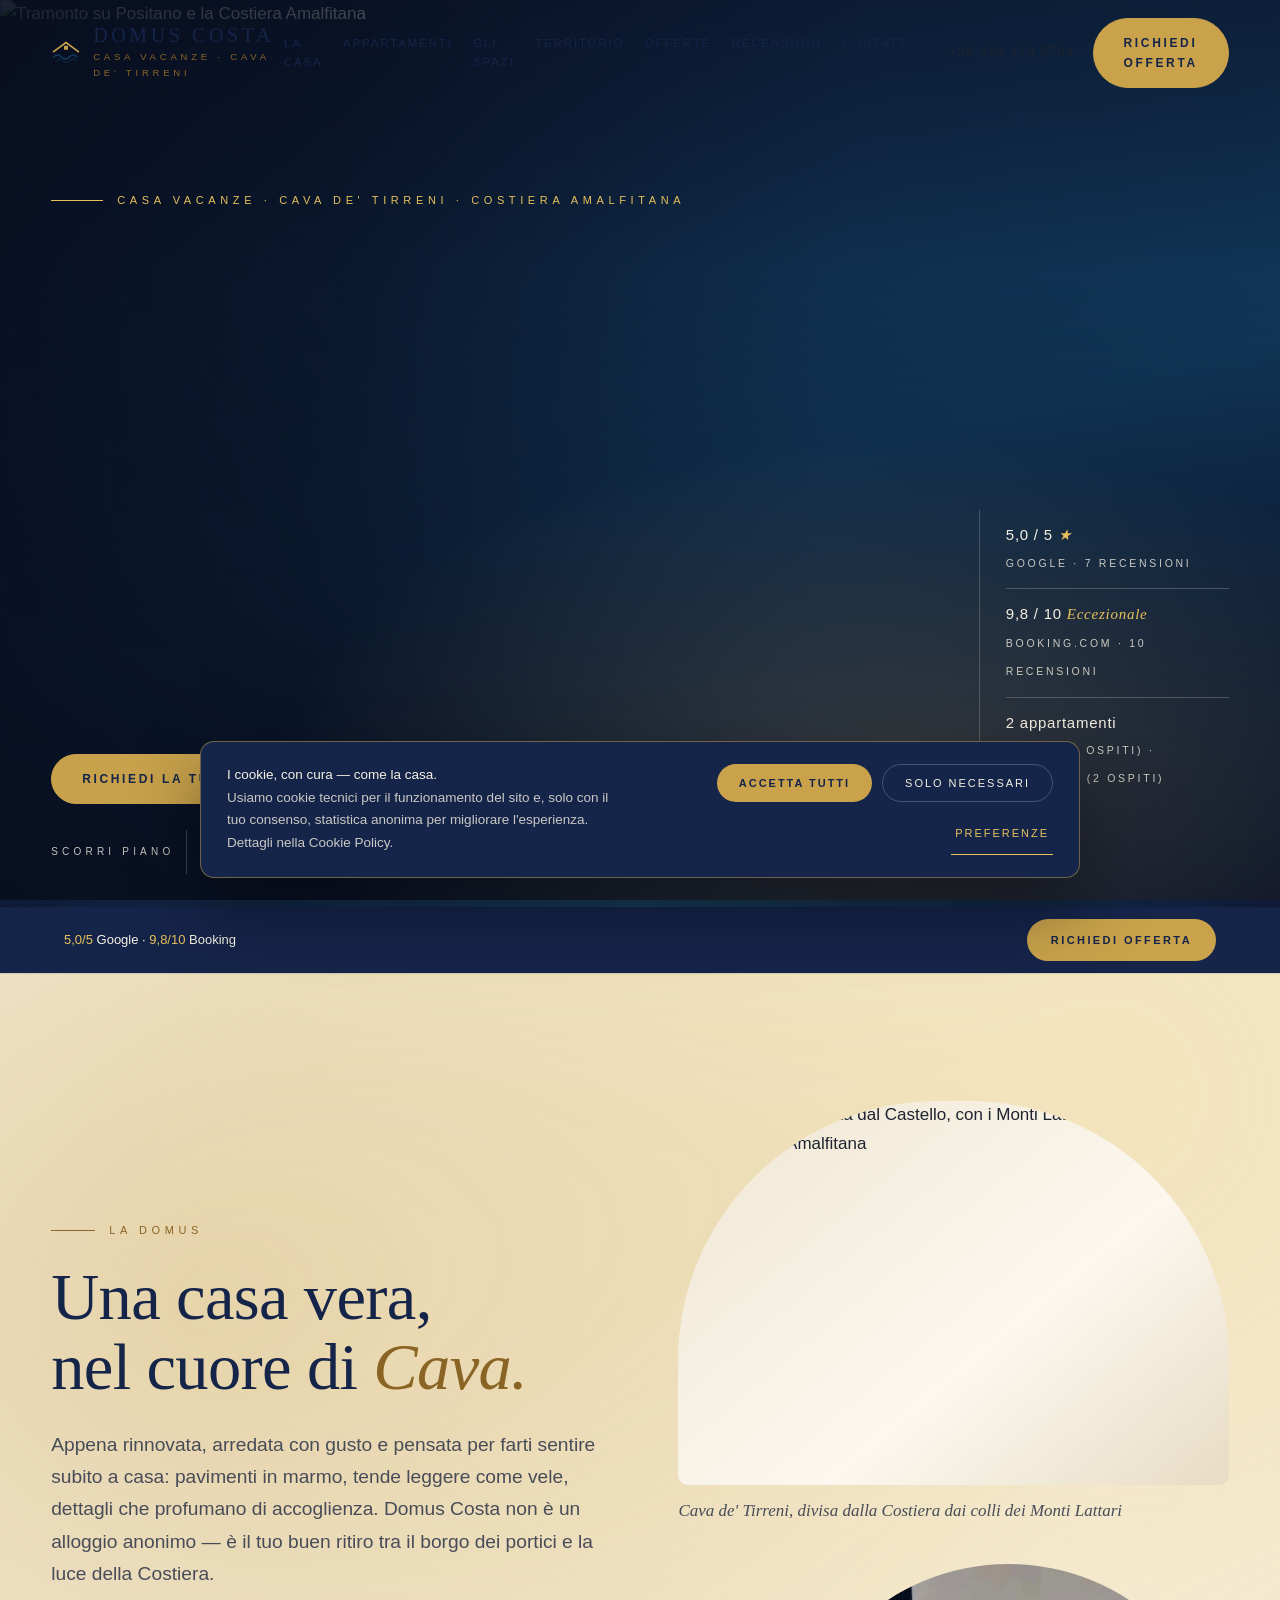
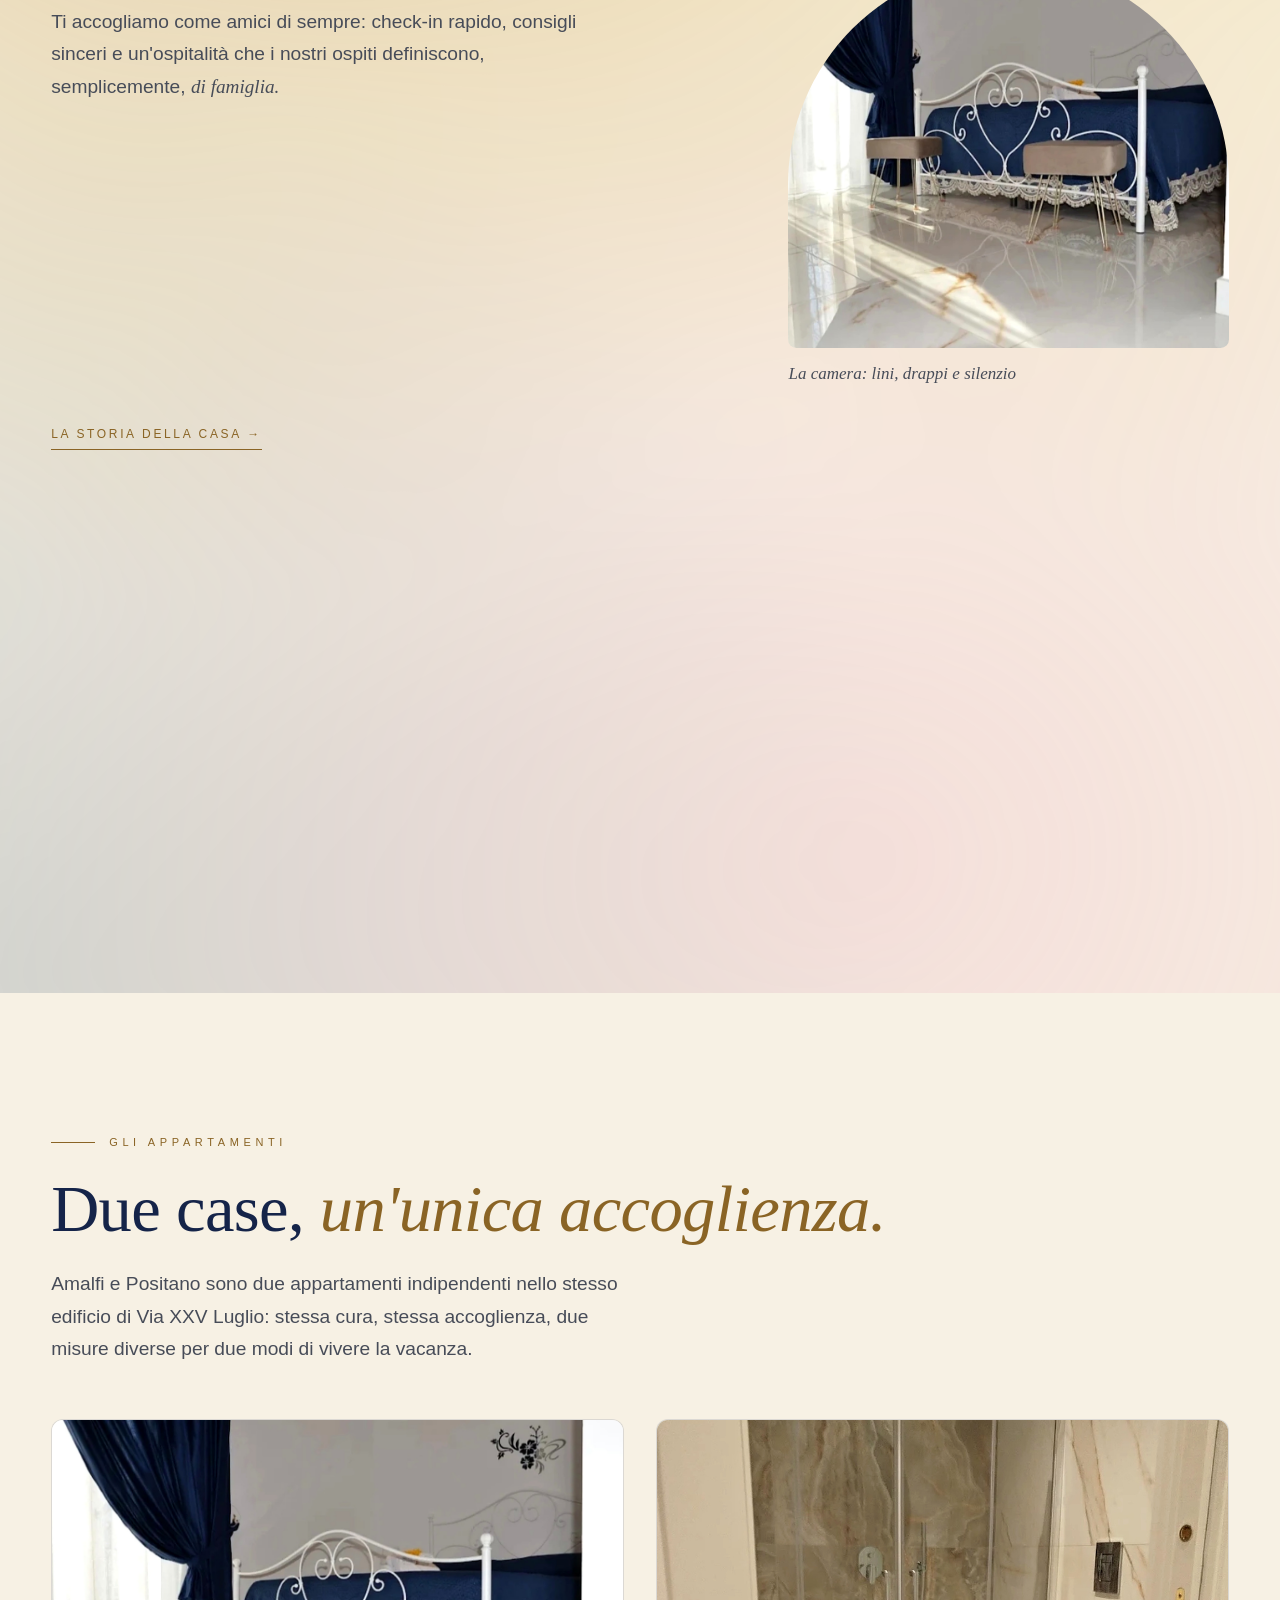
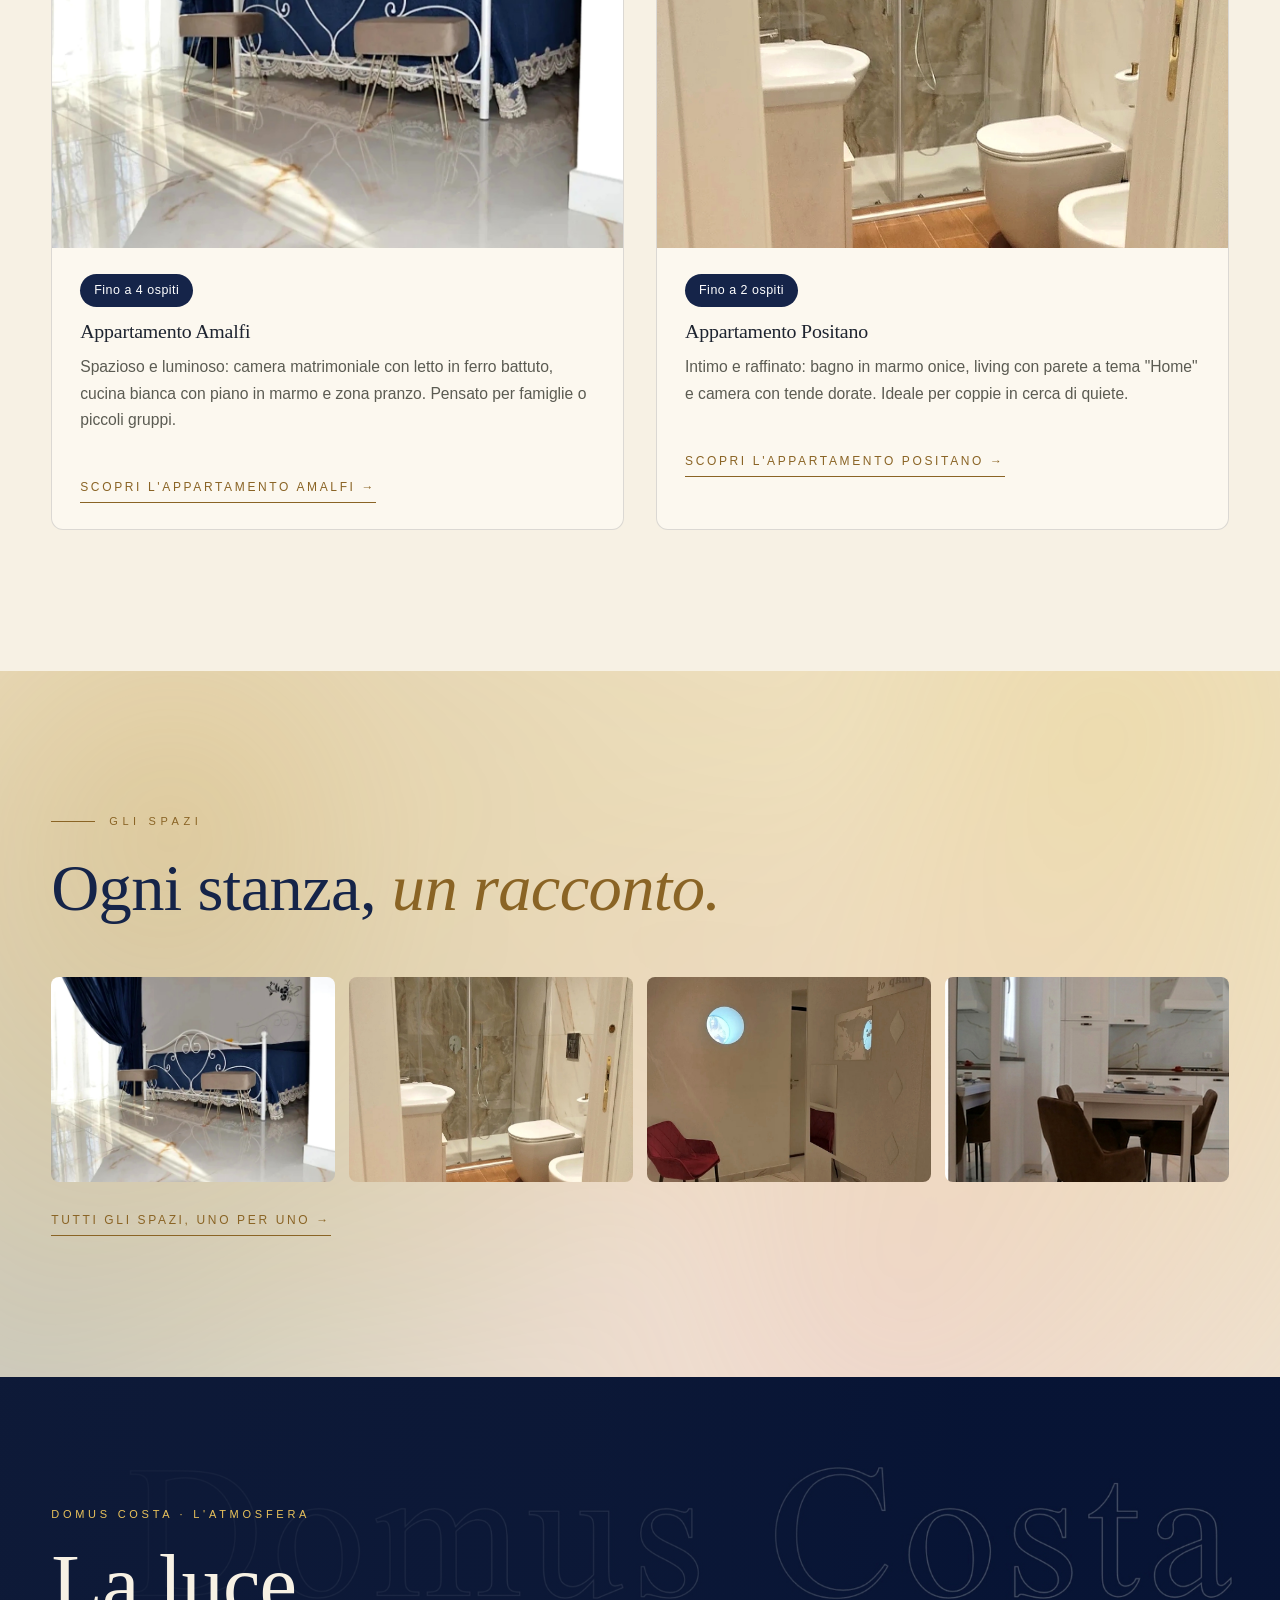
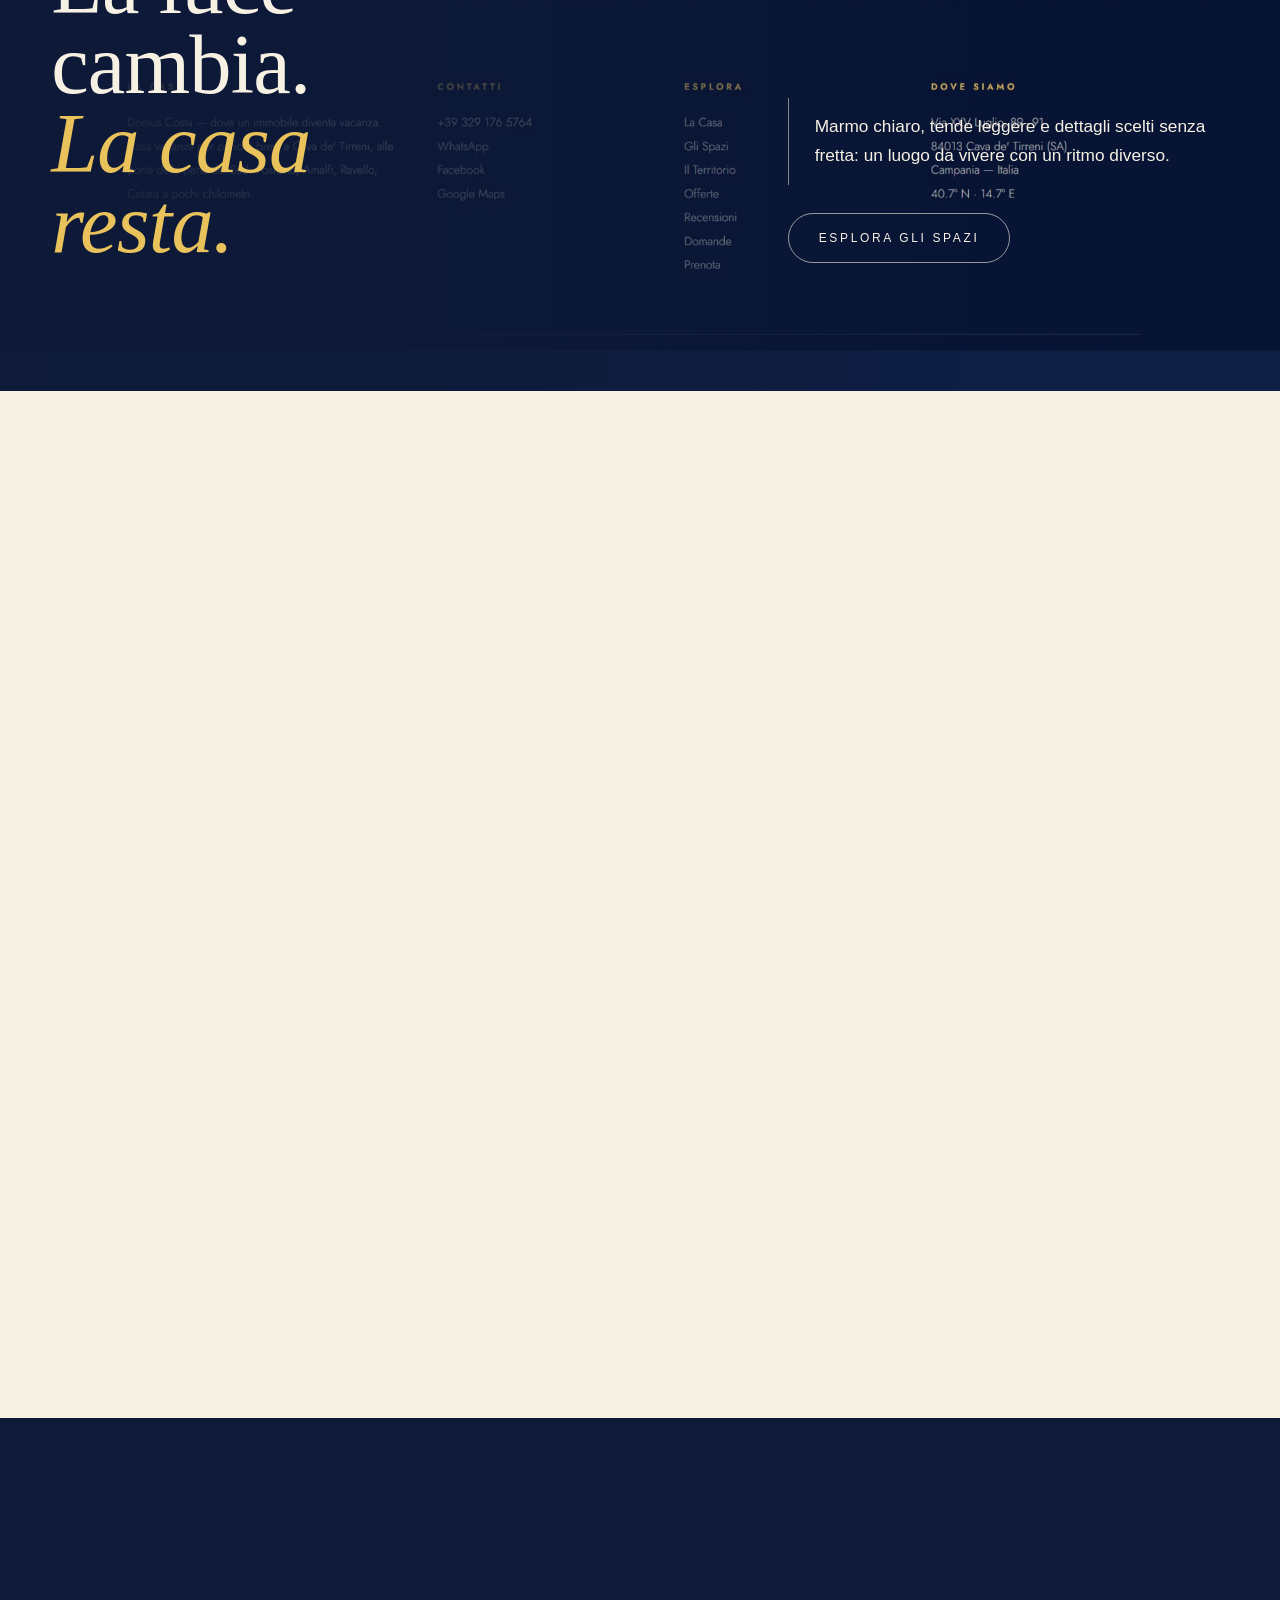
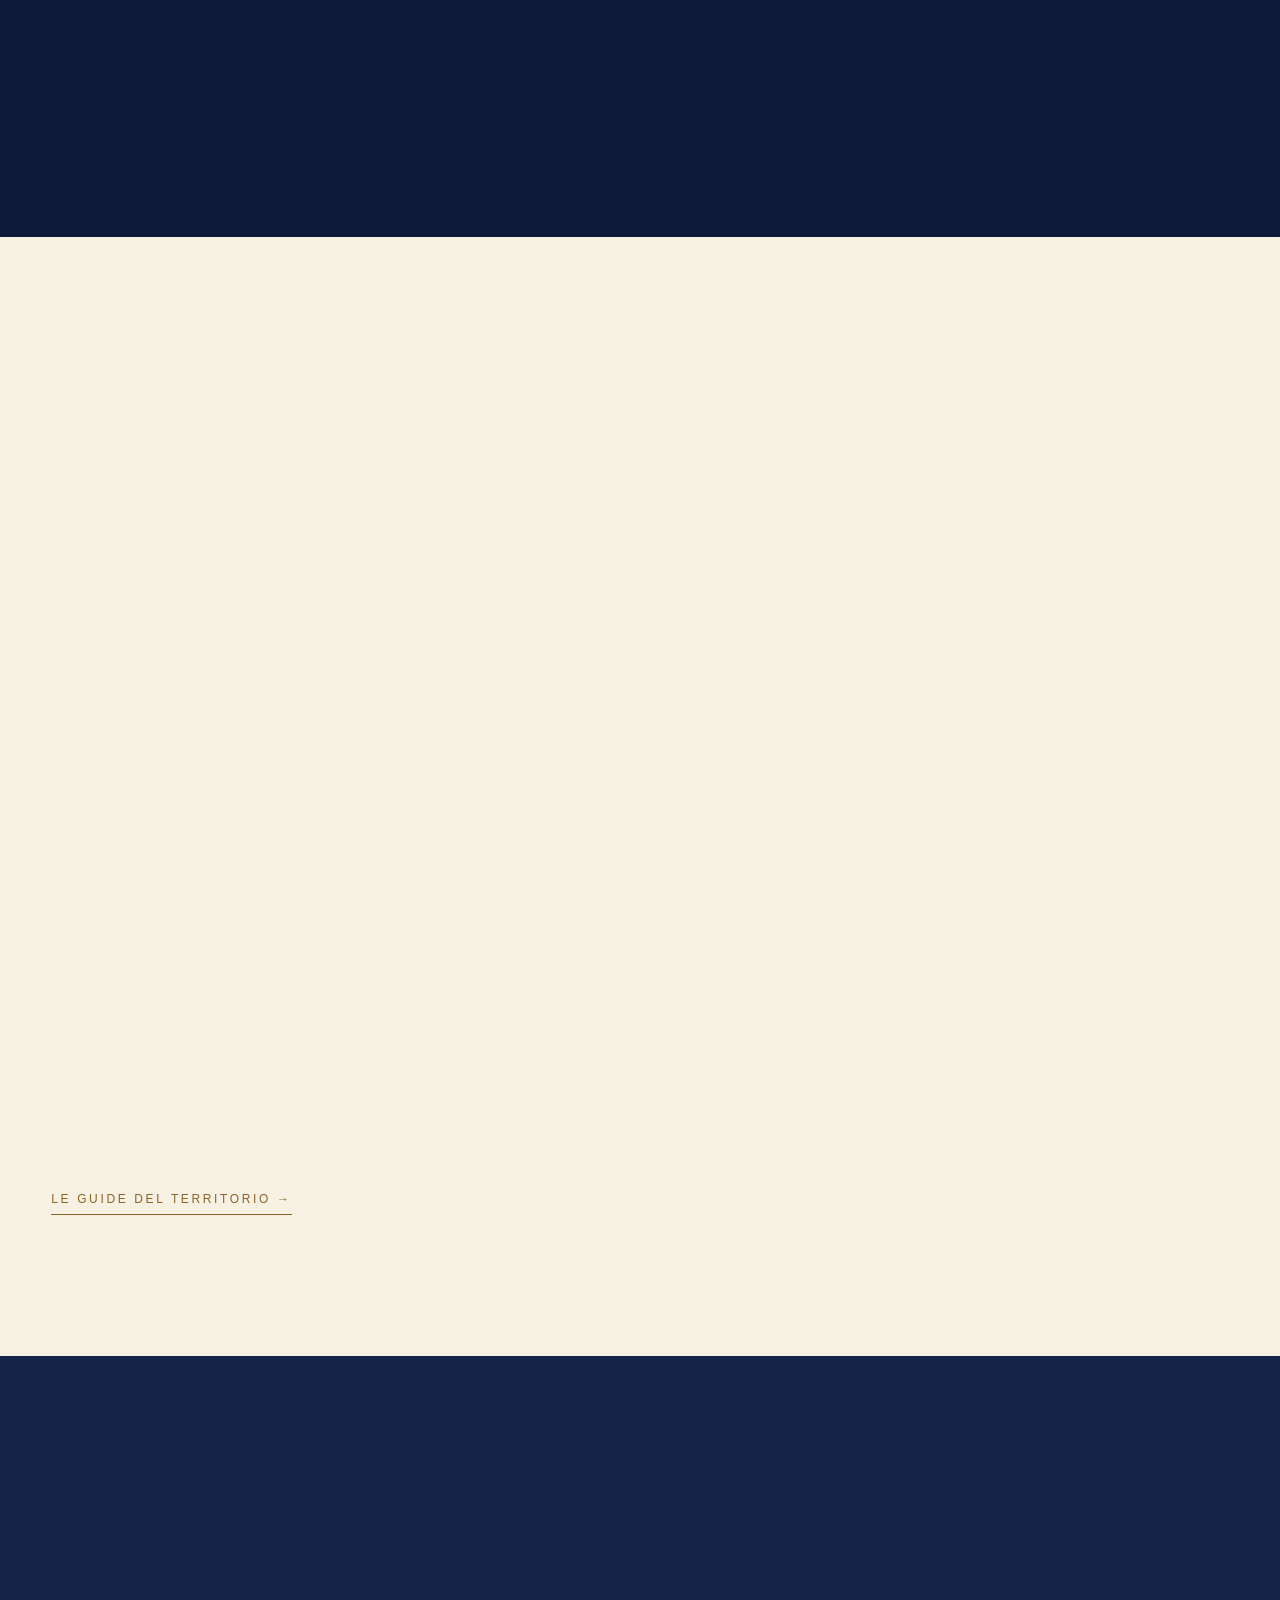
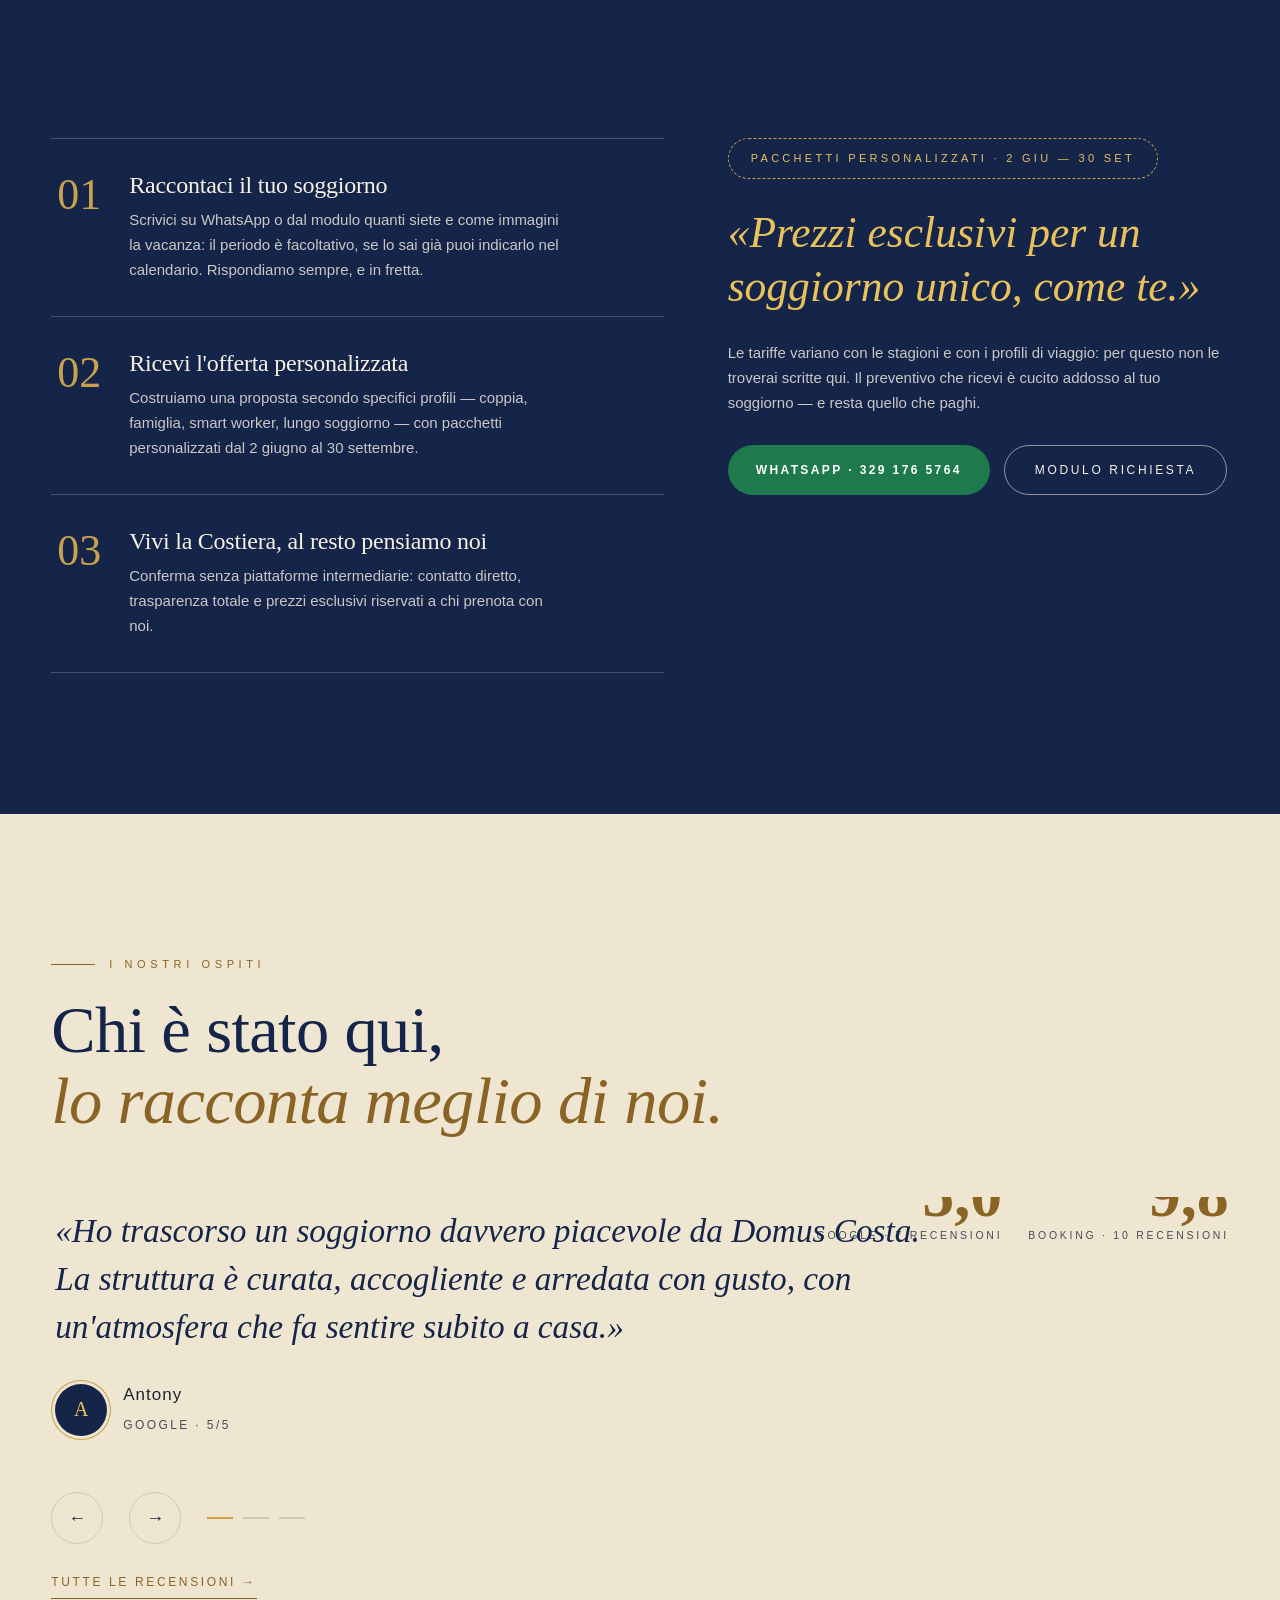
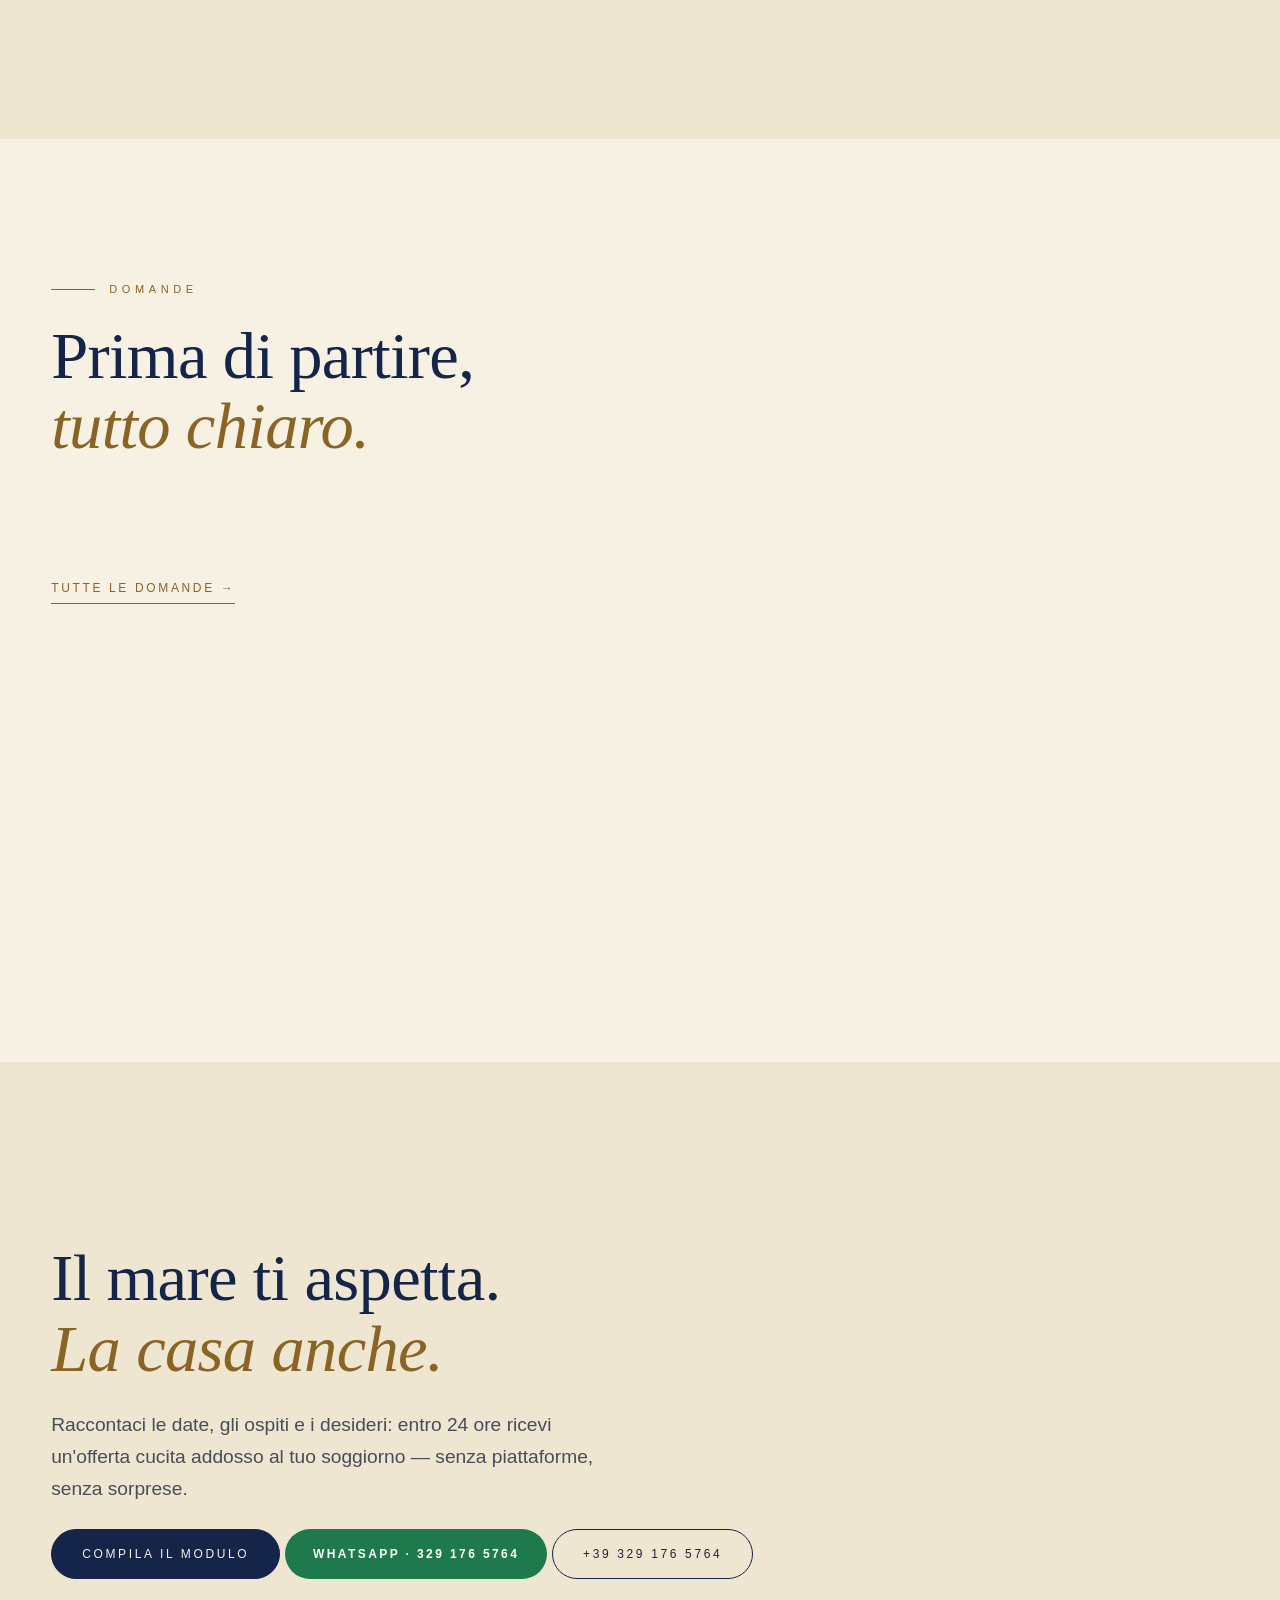
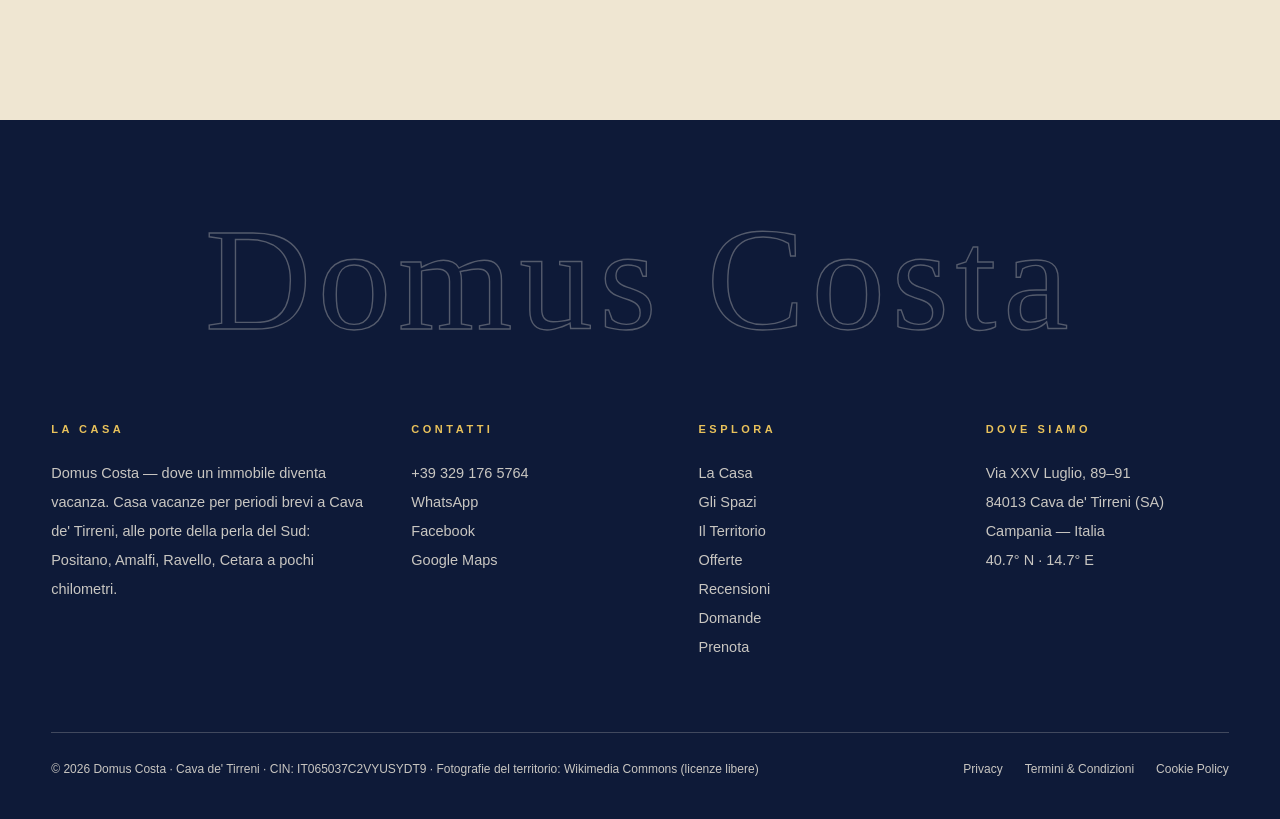
==== index.html @ ae833db3 "upld" ====
<!DOCTYPE html>
<html lang="it">
<head>
<meta charset="UTF-8">
<meta name="viewport" content="width=device-width, initial-scale=1.0">
<title>Domus Costa | Casa Vacanze a Cava de' Tirreni, Costiera Amalfitana</title>
<meta name="description" content="Domus Costa: due appartamenti a Cava de' Tirreni, alle porte della Costiera Amalfitana. Amalfi (4 ospiti) e Positano (2 ospiti). 5,0/5 su Google, 9,8/10 su Booking. Offerta personalizzata su WhatsApp.">
<meta name="robots" content="index, follow, max-image-preview:large, max-snippet:-1">
<link rel="canonical" href="https://www.domuscostacava.it/">
<meta name="theme-color" content="#152449">
<link rel="icon" type="image/svg+xml" href="img/favicon.svg">
<link rel="preconnect" href="https://cdn.jsdelivr.net" crossorigin>
<link rel="stylesheet" href="https://cdn.jsdelivr.net/npm/@fontsource/marcellus@5.0.17/index.css">
<link rel="stylesheet" href="https://cdn.jsdelivr.net/npm/@fontsource/jost@5.0.18/300.css">
<link rel="stylesheet" href="https://cdn.jsdelivr.net/npm/@fontsource/jost@5.0.18/400.css">
<link rel="stylesheet" href="https://cdn.jsdelivr.net/npm/@fontsource/jost@5.0.18/500.css">
<link rel="stylesheet" href="https://cdn.jsdelivr.net/npm/@fontsource/jost@5.0.18/600.css">
<link rel="stylesheet" href="https://cdn.jsdelivr.net/npm/@fontsource/cormorant-garamond@5.0.18/400-italic.css">
<link rel="stylesheet" href="https://cdn.jsdelivr.net/npm/@fontsource/cormorant-garamond@5.0.18/500-italic.css">
<link rel="stylesheet" href="style.css">
<meta property="og:type" content="website">
<meta property="og:site_name" content="Domus Costa">
<meta property="og:title" content="Domus Costa | Casa Vacanze a Cava de' Tirreni, Costiera Amalfitana">
<meta property="og:description" content="Due appartamenti a Cava de' Tirreni: Amalfi (4 ospiti) e Positano (2 ospiti). Alle porte della perla del Sud. 5,0/5 su Google, 9,8/10 su Booking.">
<meta property="og:image" content="https://www.domuscostacava.it/og-image.jpg">
<meta property="og:url" content="https://www.domuscostacava.it/">
<meta property="og:locale" content="it_IT">
<meta property="og:locale:alternate" content="en_GB">
<meta property="og:locale:alternate" content="de_DE">
<meta property="og:locale:alternate" content="fr_FR">
<meta name="twitter:card" content="summary_large_image">
<link rel="alternate" hreflang="it" href="https://www.domuscostacava.it/">
<link rel="alternate" hreflang="en" href="https://www.domuscostacava.it/en/">
<link rel="alternate" hreflang="de" href="https://www.domuscostacava.it/de/">
<link rel="alternate" hreflang="fr" href="https://www.domuscostacava.it/fr/">
<link rel="alternate" hreflang="x-default" href="https://www.domuscostacava.it/">

<script type="application/ld+json">
{
  "@context": "https://schema.org",
  "@type": "LodgingBusiness",
  "name": "Domus Costa",
  "description": "Casa vacanze a Cava de' Tirreni, alle porte della Costiera Amalfitana, con due appartamenti indipendenti nello stesso edificio: Amalfi (fino a 4 ospiti) e Positano (fino a 2 ospiti).",
  "url": "https://www.domuscostacava.it/",
  "telephone": "+39-329-176-5764",
  "priceRange": "€€",
  "image": [
    "https://www.domuscostacava.it/og-image.jpg",
    "https://www.domuscostacava.it/img/spazio-camera-hq.jpg",
    "https://www.domuscostacava.it/img/spazio-bagno-hq.jpg"
  ],
  "address": {
    "@type": "PostalAddress",
    "streetAddress": "Via XXV Luglio, 89-91",
    "addressLocality": "Cava de' Tirreni",
    "addressRegion": "SA",
    "postalCode": "84013",
    "addressCountry": "IT"
  },
  "geo": {
    "@type": "GeoCoordinates",
    "latitude": 40.7,
    "longitude": 14.706
  },
  "sameAs": [
    "https://www.facebook.com/DomusCostaCava/"
  ],
  "amenityFeature": [
    {
      "@type": "LocationFeatureSpecification",
      "name": "Wi-Fi gratuito"
    },
    {
      "@type": "LocationFeatureSpecification",
      "name": "Aria condizionata"
    },
    {
      "@type": "LocationFeatureSpecification",
      "name": "Parcheggio gratuito"
    },
    {
      "@type": "LocationFeatureSpecification",
      "name": "Bici gratuite"
    },
    {
      "@type": "LocationFeatureSpecification",
      "name": "Cucina completa"
    },
    {
      "@type": "LocationFeatureSpecification",
      "name": "Smart TV"
    },
    {
      "@type": "LocationFeatureSpecification",
      "name": "Family friendly"
    },
    {
      "@type": "LocationFeatureSpecification",
      "name": "Set di cortesia"
    },
    {
      "@type": "LocationFeatureSpecification",
      "name": "Accoglienza umana"
    },
    {
      "@type": "LocationFeatureSpecification",
      "name": "Self check-in"
    }
  ],
  "containsPlace": [
    {
      "@type": "Apartment",
      "name": "Appartamento Amalfi",
      "occupancy": { "@type": "QuantitativeValue", "maxValue": 4 },
      "amenityFeature": [
        { "@type": "LocationFeatureSpecification", "name": "Wi-Fi", "value": true },
        { "@type": "LocationFeatureSpecification", "name": "Aria condizionata", "value": true },
        { "@type": "LocationFeatureSpecification", "name": "Cucina completa", "value": true }
      ]
    },
    {
      "@type": "Apartment",
      "name": "Appartamento Positano",
      "occupancy": { "@type": "QuantitativeValue", "maxValue": 2 },
      "amenityFeature": [
        { "@type": "LocationFeatureSpecification", "name": "Wi-Fi", "value": true },
        { "@type": "LocationFeatureSpecification", "name": "Aria condizionata", "value": true },
        { "@type": "LocationFeatureSpecification", "name": "Angolo cottura", "value": true }
      ]
    }
  ]
}
</script>
</head>
<body>
<a class="skip-link" href="#main-content">Salta al contenuto principale</a>
<div class="noise" aria-hidden="true"></div>
<header id="header">
  <a class="brand" href="index.html" aria-label="Domus Costa — home">
    <svg viewBox="0 0 46 40" fill="none" aria-hidden="true"><path d="M4 18 L23 4 L42 18" stroke="#C9A24B" stroke-width="2.4" stroke-linecap="round"/><rect x="20" y="9" width="6" height="6" fill="#C9A24B"/><path d="M4 26 c4 -4 8 -4 12 0 c4 4 8 4 12 0 c4 -4 8 -4 12 0" stroke="#123A5C" stroke-width="2.2" fill="none" stroke-linecap="round"/><path d="M8 32 c3.5 -3.5 7 -3.5 10.5 0 c3.5 3.5 7 3.5 10.5 0 c3.5 -3.5 7 -3.5 10.5 0" stroke="#123A5C" stroke-width="1.6" fill="none" stroke-linecap="round" opacity=".55"/></svg>
    <span><span class="b-name">Domus Costa</span><span class="b-sub">Casa Vacanze · Cava de' Tirreni</span></span>
  </a>
  <nav class="site-nav" aria-label="Menu principale"><a href="la-casa.html">La Casa</a><a href="index.html#appartamenti">Appartamenti</a><a href="gli-spazi.html">Gli Spazi</a><a href="territorio.html">Territorio</a><a href="offerte.html">Offerte</a><a href="recensioni.html">Recensioni</a><a href="contatti.html">Contatti</a></nav>
  <div class="h-cta">
    <a class="h-tel" href="tel:+393291765764">+39&nbsp;329&nbsp;176&nbsp;5764</a>
    <a class="btn gold" href="contatti.html#modulo">Richiedi offerta</a>
    <button type="button" id="menuBtn" aria-label="Apri menu" aria-expanded="false"><span></span><span></span></button>
  </div>
</header>
<div id="menu" aria-hidden="true">
  <div id="menuPreview"><img src="img/menu-domus-hq.jpg" alt="" width="952" height="636"></div>
  <div class="m-grid">
    <nav aria-label="Menu principale"><a href="la-casa.html" data-img="img/menu-domus-hq.jpg"><i>01</i>La Casa</a><a href="gli-spazi.html" data-img="img/menu-spazi-hq.jpg"><i>02</i>Gli Spazi</a><a href="territorio.html" data-img="https://commons.wikimedia.org/wiki/Special:FilePath/View%20from%20villa%20Cimbrone%20-%20panoramio.jpg?width=1400"><i>03</i>Territorio</a><a href="offerte.html" data-img="https://commons.wikimedia.org/wiki/Special:FilePath/Cetara%20-%20Costa%20d%27Amalfi.jpg?width=1400"><i>04</i>Offerte</a><a href="recensioni.html" data-img="img/menu-ospiti-hq.jpg"><i>05</i>Recensioni</a><a href="faq.html" data-img="img/menu-servizi-hq.jpg"><i>06</i>Domande</a><a href="contatti.html" data-img="https://commons.wikimedia.org/wiki/Special:FilePath/Panorama%20dal%20castello%20di%20Cava%20Dei%20Tirreni%20%28foto%20di%20Peppe%20Pepe%29%20-%20panoramio%20-%20Giuseppe%20Pepe.jpg?width=1600"><i>07</i>Contatti</a><a href="contatti.html#modulo" data-img="https://commons.wikimedia.org/wiki/Special:FilePath/Positano%20Sunset.JPG?width=1920"><i>08</i>Prenota</a></nav>
    <div class="m-side">
      <p>Via XXV Luglio, 89–91<br>84013 Cava de' Tirreni (SA)<br>Campania — Italia</p>
      <a class="m-tel" href="tel:+393291765764">+39&nbsp;329&nbsp;176&nbsp;5764</a>
      <div class="m-soc">
        <a href="https://www.facebook.com/DomusCostaCava/" target="_blank" rel="noopener noreferrer">Facebook</a>
        <a href="https://wa.me/393291765764" target="_blank" rel="noopener noreferrer">WhatsApp</a>
      </div>
    </div>
  </div>
</div>
<main id="main-content" aria-label="Contenuto principale">

  <!-- HERO -->
  <section class="hero u-p0">
    <div class="hero-bg"><img fetchpriority="high" decoding="async" src="https://commons.wikimedia.org/wiki/Special:FilePath/Positano%20Sunset.JPG?width=1920" alt="Tramonto su Positano e la Costiera Amalfitana"></div>
    <div class="hero-inner">
      <p class="hero-kicker">Casa vacanze · Cava de' Tirreni · Costiera Amalfitana</p>
      <h1>
        <span class="mask"><span class="line-inner">Alle porte</span></span>
        <span class="mask"><span class="line-inner">della <span class="accent">perla</span></span></span>
        <span class="mask"><span class="line-inner">del <span class="accent">Sud.</span></span></span>
      </h1>
      <p class="hero-sub">Domus Costa è il punto di partenza perfetto: una casa curata, accogliente e rinnovata nel cuore di Cava de' Tirreni, a pochissimi chilometri dalle perle del Mediterraneo. Vivi la magia di Positano, Amalfi, Ravello e Cetara — poi torna a casa.</p>
      <div class="hero-cta">
        <a class="btn gold" href="contatti.html#modulo"><span>Richiedi la tua offerta</span></a>
        <a class="btn light" href="la-casa.html"><span>Scopri la casa</span></a>
      </div>
    </div>
    <div class="hero-meta">
      <div><b>5,0 / 5 <em>★</em></b><span>Google · 7 recensioni</span></div>
      <div><b>9,8 / 10 <em>Eccezionale</em></b><span>Booking.com · 10 recensioni</span></div>
      <div><b>2 appartamenti</b><span>Amalfi (4 ospiti) · Positano (2 ospiti)</span></div>
    </div>
    <div class="hero-scroll">Scorri piano</div>
    <div class="wave" aria-hidden="true"><svg viewBox="0 0 2880 90" preserveAspectRatio="none"><path fill="#F7F1E4" d="M0,55 C180,85 360,25 540,50 C720,75 900,30 1080,52 C1260,74 1440,40 1440,40 L1440,90 L0,90 Z M1440,55 C1620,85 1800,25 1980,50 C2160,75 2340,30 2520,52 C2700,74 2880,40 2880,40 L2880,90 L1440,90 Z"/></svg></div>
  </section>

  <!-- MARQUEE -->
  <div class="marquee" aria-hidden="true">
    <div class="marquee-track">
      <div class="marquee-chunk"><span>Positano</span><em>dove un immobile diventa vacanza</em><span>Amalfi</span><span>Ravello</span><em>ospitalità che fa la differenza</em><span>Cetara</span><span>Vietri</span><em>il mare a un respiro</em><span>Salerno</span></div>
      <div class="marquee-chunk"><span>Positano</span><em>dove un immobile diventa vacanza</em><span>Amalfi</span><span>Ravello</span><em>ospitalità che fa la differenza</em><span>Cetara</span><span>Vietri</span><em>il mare a un respiro</em><span>Salerno</span></div>
    </div>
  </div>

  <!-- LA DOMUS (anteprima) -->
  <section id="domus">
    <div class="wrap d-grid">
      <div class="d-sticky">
        <p class="kicker rv">La Domus</p>
        <h2 class="title rv">Una casa vera,<br>nel cuore di <span class="accent">Cava.</span></h2>
        <p class="lead rv u-mt26" data-d="1">Appena rinnovata, arredata con gusto e pensata per farti sentire subito a casa: pavimenti in marmo, tende leggere come vele, dettagli che profumano di accoglienza. Domus Costa non è un alloggio anonimo — è il tuo buen ritiro tra il borgo dei portici e la luce della Costiera.</p>
        <p class="lead rv u-mt16" data-d="2">Ti accogliamo come amici di sempre: check-in rapido, consigli sinceri e un'ospitalità che i nostri ospiti definiscono, semplicemente, <span class="accent">di famiglia.</span></p>
        <div class="d-stats rv" data-d="3">
          <div><b>5,0</b><span>Google · 7 recensioni</span></div>
          <div><b>9,8</b><span>Booking · 10 recensioni</span></div>
          <div><b>2</b><span>Appartamenti indipendenti</span></div>
          <div><b>100%</b><span>Curata nei dettagli</span></div>
        </div>
        <a class="more-link" href="la-casa.html">La storia della casa →</a>
      </div>
      <div class="d-flow">
        <figure class="rv breathe"><div class="arch"><img src="https://commons.wikimedia.org/wiki/Special:FilePath/Panorama%20dal%20castello%20di%20Cava%20Dei%20Tirreni%20%28foto%20di%20Peppe%20Pepe%29%20-%20panoramio%20-%20Giuseppe%20Pepe.jpg?width=1600" alt="Cava de' Tirreni vista dal Castello, con i Monti Lattari che la separano dalla Costiera Amalfitana" loading="lazy"></div><figcaption>Cava de' Tirreni, divisa dalla Costiera dai colli dei Monti Lattari</figcaption></figure>
        <figure class="rv breathe"><div class="arch"><img src="img/spazio-camera-hq.jpg" alt="La camera di Domus Costa, letto in ferro battuto bianco e tessuti curati" loading="lazy" width="2749" height="1836"></div><figcaption>La camera: lini, drappi e silenzio</figcaption></figure>
        <figure class="rv breathe"><div class="arch"><img src="img/spazio-parete-hq.jpg" alt="La parete HOME con mappa del mondo di Domus Costa" loading="lazy" width="1836" height="2315"></div><figcaption>«Home»: la parete che dà il benvenuto</figcaption></figure>
      </div>
    </div>
  </section>

  <!-- I DUE APPARTAMENTI -->
  <section id="appartamenti">
    <div class="wrap">
      <p class="kicker rv">Gli Appartamenti</p>
      <h2 class="title rv">Due case, <span class="accent">un'unica accoglienza.</span></h2>
      <p class="lead rv u-mt24" data-d="1">Amalfi e Positano sono due appartamenti indipendenti nello stesso edificio di Via XXV Luglio: stessa cura, stessa accoglienza, due misure diverse per due modi di vivere la vacanza.</p>

      <div class="ap-duo">
        <article class="ap-card rv" data-d="1">
          <div class="ap-media">
            <img src="img/spazio-camera-hq.jpg" alt="Appartamento Amalfi: camera con letto in ferro battuto bianco e tenda blu notte" loading="lazy" width="2749" height="1836">
          </div>
          <div class="ap-body">
            <span class="ap-badge">Fino a 4 ospiti</span>
            <h3>Appartamento Amalfi</h3>
            <p>Spazioso e luminoso: camera matrimoniale con letto in ferro battuto, cucina bianca con piano in marmo e zona pranzo. Pensato per famiglie o piccoli gruppi.</p>
            <a class="more-link" href="gli-spazi.html#amalfi">Scopri l'appartamento Amalfi →</a>
          </div>
        </article>

        <article class="ap-card rv" data-d="2">
          <div class="ap-media">
            <img src="img/spazio-bagno-hq.jpg" alt="Appartamento Positano: bagno in marmo onice con doccia walk-in" loading="lazy" width="1836" height="2315">
          </div>
          <div class="ap-body">
            <span class="ap-badge">Fino a 2 ospiti</span>
            <h3>Appartamento Positano</h3>
            <p>Intimo e raffinato: bagno in marmo onice, living con parete a tema "Home" e camera con tende dorate. Ideale per coppie in cerca di quiete.</p>
            <a class="more-link" href="gli-spazi.html#positano">Scopri l'appartamento Positano →</a>
          </div>
        </article>
      </div>
    </div>
  </section>

  <!-- GLI SPAZI (anteprima) -->
  <section id="spazi">
    <div class="wrap">
      <p class="kicker rv">Gli Spazi</p>
      <h2 class="title rv">Ogni stanza, <span class="accent">un racconto.</span></h2>
      <div class="strip">
        <figure><img src="img/spazio-camera-hq.jpg" alt="Camera con letto in ferro battuto bianco" loading="lazy" width="2749" height="1836"></figure>
        <figure><img src="img/spazio-bagno-hq.jpg" alt="Bagno in marmo con doccia walk-in" loading="lazy" width="1836" height="2315"></figure>
        <figure><img src="img/spazio-living-hq.jpg" alt="Corridoio con oblò luminoso e poltrona rossa" loading="lazy" width="1836" height="2315"></figure>
        <figure><img src="img/spazio-cucina-hq.jpg" alt="Cucina in muratura con tavolo apparecchiato" loading="lazy" width="1841" height="1836"></figure>
      </div>
      <a class="more-link" href="gli-spazi.html">Tutti gli spazi, uno per uno →</a>
    </div>
  </section>

  <!-- SERVIZI -->
  <section class="image-two"><div class="image-two-bg"><img src="img/atmosfera-hq.jpg" alt="Interno di Domus Costa, tessuti e luce calda" loading="lazy" width="6003" height="1836"></div><div class="wrap image-two-grid"><div><p class="eyebrow">Domus Costa · l'atmosfera</p><h2>La luce cambia.<br><span class="accent">La casa resta.</span></h2></div><div><p class="image-two-note">Marmo chiaro, tende leggere e dettagli scelti senza fretta: un luogo da vivere con un ritmo diverso.</p><a class="btn" href="gli-spazi.html">Esplora gli spazi</a></div></div></section>
<section id="servizi">
    <div class="wrap">
      <div class="s-head">
        <div>
          <p class="kicker rv">Servizi</p>
          <h2 class="title rv">Tutto ciò che serve,<br><span class="accent">e qualcosa in più.</span></h2>
        </div>
        <p class="lead rv u-mw36" data-d="1">Comfort moderni in una casa dal cuore antico. Servizi votati <b class="u-fw500">10/10</b> dagli ospiti.</p>
      </div>
      <div class="serv-grid rv">
<div class="serv"><svg viewBox="0 0 24 24" fill="none" stroke-width="1.6"><path d="M2 9a15 15 0 0 1 20 0M5.5 12.5a10 10 0 0 1 13 0M9 16a5 5 0 0 1 6 0"/><circle cx="12" cy="19" r="1.4"/></svg><b>Wi-Fi gratuito</b><span>Fibra veloce, smart working sereno</span></div>
<div class="serv"><svg viewBox="0 0 24 24" fill="none" stroke-width="1.6"><path d="M12 2v20M4 6l16 12M20 6L4 18"/></svg><b>Aria condizionata</b><span>Clima perfetto in ogni stagione</span></div>
<div class="serv"><svg viewBox="0 0 24 24" fill="none" stroke-width="1.6"><path d="M3 13l2-5a2 2 0 0 1 2-1h10a2 2 0 0 1 2 1l2 5v5h-3v-2H6v2H3z"/><circle cx="7" cy="15" r="1.4"/><circle cx="17" cy="15" r="1.4"/></svg><b>Parcheggio gratuito</b><span>Posto auto senza pensieri</span></div>
<div class="serv"><svg viewBox="0 0 24 24" fill="none" stroke-width="1.6"><circle cx="6" cy="17" r="3.4"/><circle cx="18" cy="17" r="3.4"/><path d="M6 17l4-8h5l3 8M10 9l-1-3h3"/></svg><b>Bici gratuite</b><span>Due city-bike per esplorare Cava</span></div>
<div class="serv"><svg viewBox="0 0 24 24" fill="none" stroke-width="1.6"><path d="M4 10h16v4a6 6 0 0 1-6 6h-4a6 6 0 0 1-6-6zM8 10V7a4 4 0 0 1 8 0v3"/></svg><b>Cucina completa</b><span>Angolo cottura e zona pranzo</span></div>
<div class="serv"><svg viewBox="0 0 24 24" fill="none" stroke-width="1.6"><rect x="3" y="5" width="18" height="12" rx="1.6"/><path d="M9 21h6M12 17v4"/></svg><b>Smart TV</b><span>Schermo piatto per le sere lente</span></div>
<div class="serv"><svg viewBox="0 0 24 24" fill="none" stroke-width="1.6"><circle cx="8.5" cy="7" r="2.6"/><circle cx="16" cy="8.4" r="2"/><path d="M3.5 20c0-3.6 2.2-6 5-6s5 2.4 5 6M13.5 20c0-2.8 1.2-4.6 2.5-4.6s4.5 1.8 4.5 4.6"/></svg><b>Family friendly</b><span>Culla su richiesta</span></div>
<div class="serv"><svg viewBox="0 0 24 24" fill="none" stroke-width="1.6"><path d="M12 3c3 4 6 6.6 6 10a6 6 0 0 1-12 0c0-3.4 3-6 6-10z"/></svg><b>Set di cortesia</b><span>Accappatoi e prodotti da bagno</span></div>
<div class="serv"><svg viewBox="0 0 24 24" fill="none" stroke-width="1.6"><path d="M7 21C7 17 9 13 12 13s5 4 5 8M12 13V3M9 6l3 3 3-3"/></svg><b>Accoglienza umana</b><span>Host presenti, consigli veri</span></div>
<div class="serv"><svg viewBox="0 0 24 24" fill="none" stroke-width="1.6"><path d="M7 21V8a5 5 0 0 1 10 0v13M3 21h18M10 12h4M12 10v4"/></svg><b>Self check-in</b><span>Arrivi flessibili concordati</span></div>
</div>
    </div>
  </section>

  <!-- GALLERIA -->
  <section id="galleria">
    <div class="wrap">
      <p class="kicker rv">Galleria</p>
      <h2 class="title rv">La casa e il mito,<br><span class="accent">in otto sguardi.</span></h2>
      <div class="g-grid rv">
        <figure class="g-item g-a" data-cap="Positano, vista reale dal mare"><img src="https://commons.wikimedia.org/wiki/Special:FilePath/Positano%20%28Italy%29%2001.jpg?width=1400" alt="Positano vista dal mare" loading="lazy"></figure>
        <figure class="g-item g-b" data-cap="La camera di Domus Costa"><img src="img/gallery-letto-hq.jpg" alt="Dettaglio del letto con asciugamani e fiore di benvenuto" loading="lazy" width="1530" height="1020"></figure>
        <figure class="g-item g-c" data-cap="Il bagno in marmo"><img src="img/gallery-bagno-hq.jpg" alt="Dettaglio della doccia walk-in in marmo" loading="lazy" width="1146" height="1445"></figure>
        <figure class="g-item g-d" data-cap="Ravello, Villa Cimbrone"><img src="https://commons.wikimedia.org/wiki/Special:FilePath/View%20from%20villa%20Cimbrone%20-%20panoramio.jpg?width=1400" alt="Terrazza di Villa Cimbrone, Ravello" loading="lazy"></figure>
        <figure class="g-item g-e" data-cap="Cetara e la Costa d'Amalfi"><img src="https://commons.wikimedia.org/wiki/Special:FilePath/Cetara%20-%20Costa%20d%27Amalfi.jpg?width=1400" alt="Cetara e la Costa d'Amalfi" loading="lazy"></figure>
        <figure class="g-item g-f" data-cap="L'oblò della luna"><img src="img/spazio-living-hq.jpg" alt="Oblò luminoso nel corridoio" loading="lazy" width="1836" height="2315"></figure>
        <figure class="g-item g-g" data-cap="Vietri sul Mare, la cupola"><img src="https://commons.wikimedia.org/wiki/Special:FilePath/Vietri%20sul%20Mare%2C%20Italia%2C%202023-03-26%2C%20DD%2035.jpg?width=1400" alt="Cupola di Vietri sul Mare" loading="lazy"></figure>
        <figure class="g-item g-h" data-cap="Salerno dal Castello di Arechi"><img src="https://commons.wikimedia.org/wiki/Special:FilePath/Panorama%20of%20salerno%20from%20arechi.jpg?width=1600" alt="Panorama di Salerno" loading="lazy"></figure>
      </div>
    </div>
  </section>

  <!-- TERRITORIO (anteprima) -->
  <section id="territorio">
    <div class="wrap t-head">
      <div>
        <p class="kicker rv">Il Territorio</p>
        <h2 class="title rv">Da Cava,<br><span class="accent">tutta la Costiera.</span></h2>
      </div>
      <div class="rail-nav rv">
        <button type="button" class="rail-btn" id="railPrev" aria-label="Indietro">←</button>
        <button type="button" class="rail-btn" id="railNext" aria-label="Avanti">→</button>
      </div>
    </div>
    <div id="rail" class="rv">
<article class="dest"><div class="d-img"><img src="https://commons.wikimedia.org/wiki/Special:FilePath/Badia%20di%20Cava.JPG?width=1400" alt="Badia di Cava de' Tirreni, abbazia benedettina della Santissima Trinità" loading="lazy"></div><div class="d-body"><h3>Badia di Cava de' Tirreni</h3><p>L'Abbazia benedettina della Santissima Trinità, cuore spirituale della città: chiostro, museo e una storia che affonda le radici nell'anno Mille.</p></div></article>
<article class="dest"><div class="d-img"><img src="https://commons.wikimedia.org/wiki/Special:FilePath/Scavi%20di%20Pompei3.JPG?width=1400" alt="Scavi archeologici di Pompei, patrimonio UNESCO" loading="lazy"></div><div class="d-body"><h3>Pompei</h3><p>Gli scavi dell'antica città romana, patrimonio UNESCO: una delle mete più affascinanti della Campania, a pochi passi da Cava.</p></div></article>
<article class="dest"><div class="d-img"><img src="https://commons.wikimedia.org/wiki/Special:FilePath/Cetara%20-%20Costa%20d%27Amalfi.jpg?width=1400" alt="Lido attrezzato sulla Costa d'Amalfi" loading="lazy"></div><div class="d-body"><h3>Lido La Torretta</h3><p>Spiaggia attrezzata con stabilimento balneare, ombrelloni e servizio bar: la scelta comoda per una giornata di mare senza pensieri.</p></div></article>
<article class="dest"><div class="d-img"><img src="https://commons.wikimedia.org/wiki/Special:FilePath/View%20from%20villa%20Cimbrone%20-%20panoramio.jpg?width=1400" alt="Sentieri panoramici sui Monti Lattari" loading="lazy"></div><div class="d-body"><h3>Trekking sui Monti Lattari</h3><p>Sentieri che regalano viste dal golfo di Salerno a quello di Napoli, tra la Valle dell'Orco e i borghi della Costiera.</p></div></article>
<article class="dest"><div class="d-img"><img src="https://commons.wikimedia.org/wiki/Special:FilePath/Cath%C3%A9drale%20d%27Amalfi.jpg?width=1400" alt="Duomo di Amalfi" loading="lazy"></div><div class="d-body"><h3>Amalfi</h3><p>Il Duomo, la scalinata, i limoni: la Repubblica Marinara del mito.</p></div></article>
<article class="dest"><div class="d-img"><img src="https://commons.wikimedia.org/wiki/Special:FilePath/Positano%20%28Italy%29%2001.jpg?width=1400" alt="Positano" loading="lazy"></div><div class="d-body"><h3>Positano</h3><p>La verticale di case rosa sul mare: tramonti da cartolina.</p></div></article>
<article class="dest"><div class="d-img"><img src="https://commons.wikimedia.org/wiki/Special:FilePath/Cath%C3%A9drale%20d%27Amalfi.jpg?width=1400" alt="Escursioni a cavallo nell'entroterra della Costiera" loading="lazy"></div><div class="d-body"><h3>Equitazione</h3><p>Maneggi nell'entroterra per escursioni a cavallo tra uliveti, boschi e la macchia mediterranea.</p></div></article>
</div>
    <div class="wrap"><a class="more-link" href="territorio.html">Le guide del territorio →</a></div>
  </section>

  <!-- OFFERTE -->
  <section id="offerte">
    <div class="wrap">
      <p class="kicker rv">Offerte</p>
      <h2 class="title rv">Un'offerta <span class="accent">su misura,</span><br>per un soggiorno unico.</h2>
      <div class="off-grid">
        <div class="off-steps rv">
          <div class="off-step"><span class="n">01</span><div><h3>Raccontaci il tuo soggiorno</h3><p>Scrivici su WhatsApp o dal modulo quanti siete e come immagini la vacanza: il periodo è facoltativo, se lo sai già puoi indicarlo nel calendario. Rispondiamo sempre, e in fretta.</p></div></div>
          <div class="off-step"><span class="n">02</span><div><h3>Ricevi l'offerta personalizzata</h3><p>Costruiamo una proposta secondo specifici profili — coppia, famiglia, smart worker, lungo soggiorno — con pacchetti personalizzati dal 2 giugno al 30 settembre.</p></div></div>
          <div class="off-step"><span class="n">03</span><div><h3>Vivi la Costiera, al resto pensiamo noi</h3><p>Conferma senza piattaforme intermediarie: contatto diretto, trasparenza totale e prezzi esclusivi riservati a chi prenota con noi.</p></div></div>
        </div>
        <div class="off-side rv" data-d="1">
          <span class="off-badge">Pacchetti personalizzati · 2 giu — 30 set</span>
          <p class="big-script">«Prezzi esclusivi per un soggiorno unico, come te.»</p>
          <p>Le tariffe variano con le stagioni e con i profili di viaggio: per questo non le troverai scritte qui. Il preventivo che ricevi è cucito addosso al tuo soggiorno — e resta quello che paghi.</p>
          <div class="off-cta">
            <a class="wa-btn" href="https://wa.me/393291765764?text=Ciao%20Domus%20Costa!%20Vorrei%20un'offerta%20personalizzata%20per%20il%20mio%20soggiorno." target="_blank" rel="noopener noreferrer">WhatsApp · 329 176 5764</a>
            <a class="btn light" href="contatti.html#modulo">Modulo richiesta</a>
          </div>
        </div>
      </div>
    </div>
  </section>

  <!-- RECENSIONI (anteprima) -->
  <section id="ospiti">
    <div class="wrap">
      <p class="kicker rv">I Nostri Ospiti</p>
      <h2 class="title rv">Chi è stato qui,<br><span class="accent">lo racconta meglio di noi.</span></h2>
      <div class="t-shell rv">
        <div class="t-score">
          <div><b>5,0</b><span>Google · 7 recensioni</span></div>
          <div><b>9,8</b><span>Booking · 10 recensioni</span></div>
        </div>
        <div id="tTrack">
          <div class="t-slide"><blockquote>«Ho trascorso un soggiorno davvero piacevole da Domus Costa. La struttura è curata, accogliente e arredata con gusto, con un'atmosfera che fa sentire subito a casa.»</blockquote><div class="t-who"><div class="t-ava">A</div><div><b>Antony</b><span>Google · 5/5</span></div></div></div>
          <div class="t-slide"><blockquote>«Bellissima esperienza! Struttura accogliente, pulitissima e curata nei dettagli, ideale per rilassarsi e sentirsi come a casa. La posizione è davvero… da scoprire.»</blockquote><div class="t-who"><div class="t-ava">B</div><div><b>Biagio</b><span>Google · 5/5</span></div></div></div>
          <div class="t-slide"><blockquote>«Pernotto molto piacevole. Check-in rapido e comodo, host molto ospitale e disponibile.»</blockquote><div class="t-who"><div class="t-ava">A</div><div><b>Angela Dell'Olio</b><span>Google · 5/5</span></div></div></div>
        </div>
        <div class="t-ctrl">
          <button type="button" class="rail-btn" id="tPrev" aria-label="Recensione precedente">←</button>
          <button type="button" class="rail-btn" id="tNext" aria-label="Recensione successiva">→</button>
          <div id="tDots" role="tablist" aria-label="Recensioni"></div>
        </div>
      </div>
      <a class="more-link" href="recensioni.html">Tutte le recensioni →</a>
    </div>
  </section>

  <!-- FAQ (anteprima) -->
  <section id="faq-home">
    <div class="wrap faq-grid">
      <div>
        <p class="kicker rv">Domande</p>
        <h2 class="title rv">Prima di partire,<br><span class="accent">tutto chiaro.</span></h2>
        <p class="lead rv u-mt24" data-d="1">Non trovi la risposta? Scrivici su WhatsApp o chiamaci: rispondiamo sempre, e in fretta.</p>
        <a class="more-link" href="faq.html">Tutte le domande →</a>
      </div>
      <div class="faq-list rv">
        <div class="faq-item"><button type="button" class="faq-q" aria-expanded="false">Come ricevo il preventivo e i prezzi?<span class="fx"></span></button><div class="faq-a"><p>I prezzi non sono pubblicati: inviaci il periodo d’interesse su WhatsApp o con il modulo e riceverai un’offerta personalizzata secondo specifici profili, con prezzi esclusivi per chi prenota a contatto diretto.</p></div></div><div class="faq-item"><button type="button" class="faq-q" aria-expanded="false">Quali sono gli orari di check-in e check-out?<span class="fx"></span></button><div class="faq-a"><p>Check-in dalle 15:00 alle 20:00 (orari diversi concordabili, con self check-in assistito) e check-out entro le 10:00. Ti chiediamo di comunicare l’orario di arrivo previsto prima della consegna delle chiavi.</p></div></div><div class="faq-item"><button type="button" class="faq-q" aria-expanded="false">Il parcheggio è davvero gratuito?<span class="fx"></span></button><div class="faq-a"><p>Sì: gli ospiti di Domus Costa parcheggiano gratuitamente nelle aree a pochi passi da casa. Un vantaggio raro nel centro di Cava de’ Tirreni.</p></div></div><div class="faq-item"><button type="button" class="faq-q" aria-expanded="false">Qual è la politica di cancellazione?<span class="fx"></span></button><div class="faq-a"><p>Cancellazione gratuita fino a 14 giorni prima dell’arrivo; tra 14 e 7 giorni è trattenuto il 50% dell’acconto; oltre tale termine l’acconto non è rimborsabile. In caso di forza maggiore valutiamo insieme la riprogrammazione del soggiorno.</p></div></div>
      </div>
    </div>
  </section>

  <!-- CTA FINALE -->
  <section id="prenota">
    <div class="wrap">
      <p class="kicker rv">Prenota</p>
      <h2 class="title rv">Il mare ti aspetta.<br><span class="accent">La casa anche.</span></h2>
      <p class="lead rv u-mt24" data-d="1">Raccontaci le date, gli ospiti e i desideri: entro 24 ore ricevi un'offerta cucita addosso al tuo soggiorno — senza piattaforme, senza sorprese.</p>
      <div class="p-actions rv u-mt24" data-d="2">
        <a class="btn solid" href="contatti.html#modulo">Compila il modulo</a>
        <a class="wa-btn" href="https://wa.me/393291765764?text=Ciao%20Domus%20Costa!%20Vorrei%20un'offerta%20personalizzata%20per%20il%20mio%20soggiorno." target="_blank" rel="noopener noreferrer">WhatsApp · 329 176 5764</a>
        <a class="btn" href="tel:+393291765764">+39&nbsp;329&nbsp;176&nbsp;5764</a>
      </div>
    </div>
  </section>

</main>

<div id="lightbox" role="dialog" aria-modal="true" aria-label="Galleria fotografica">
  <button type="button" class="lb-btn" id="lbClose" aria-label="Chiudi">Chiudi ✕</button>
  <button type="button" class="lb-btn" id="lbPrev" aria-label="Foto precedente">←</button>
  <figure><img id="lbImg" src="[data-uri]" alt=""><figcaption><span id="lbCap"></span><span id="lbCount"></span></figcaption></figure>
  <button type="button" class="lb-btn" id="lbNext" aria-label="Foto successiva">→</button>
</div>
<footer>
  <div class="wrap">
    <div class="f-word" aria-hidden="true">Domus Costa</div>
    <div class="f-cols">
      <div>
        <h4>La Casa</h4>
        <p>Domus Costa — dove un immobile diventa vacanza. Casa vacanze per periodi brevi a Cava de' Tirreni, alle porte della perla del Sud: Positano, Amalfi, Ravello, Cetara a pochi chilometri.</p>
      </div>
      <div>
        <h4>Contatti</h4>
        <a href="tel:+393291765764">+39&nbsp;329&nbsp;176&nbsp;5764</a>
        <a href="https://wa.me/393291765764" target="_blank" rel="noopener noreferrer">WhatsApp</a>
        <a href="https://www.facebook.com/DomusCostaCava/" target="_blank" rel="noopener noreferrer">Facebook</a>
        <a href="https://maps.google.com/?q=Domus+Costa,+Via+XXV+Luglio+89-91,+84013+Cava+de'+Tirreni+SA" target="_blank" rel="noopener noreferrer">Google Maps</a>
      </div>
      <div>
        <h4>Esplora</h4>
        <a href="la-casa.html">La Casa</a><a href="gli-spazi.html">Gli Spazi</a><a href="territorio.html">Il Territorio</a><a href="offerte.html">Offerte</a><a href="recensioni.html">Recensioni</a><a href="faq.html">Domande</a><a href="contatti.html">Prenota</a>
      </div>
      <div>
        <h4>Dove Siamo</h4>
        <p>Via XXV Luglio, 89–91<br>84013 Cava de' Tirreni (SA)<br>Campania — Italia<br>40.7° N · 14.7° E</p>
      </div>
    </div>
    <div class="f-base">
      <span>© <span id="year"></span> Domus Costa · Cava de' Tirreni · CIN: IT065037C2VYUSYDT9 · Fotografie del territorio: Wikimedia Commons (licenze libere)</span>
      <div class="f-legal-links">
        <a href="note-legali.html#privacy">Privacy</a>
        <a href="note-legali.html#termini">Termini &amp; Condizioni</a>
        <a href="note-legali.html#cookie">Cookie Policy</a>
      </div>
    </div>
  </div>
</footer>

<div id="mobileBar">
  <span class="mb-rate"><b>5,0/5</b> Google · <b>9,8/10</b> Booking</span>
  <a href="contatti.html#modulo">Richiedi offerta</a>
</div>

<div id="cookieBar" role="dialog" aria-label="Consenso cookie">
  <div class="cb-txt"><b>I cookie, con cura — come la casa.</b><br>Usiamo cookie tecnici per il funzionamento del sito e, solo con il tuo consenso, statistica anonima per migliorare l'esperienza. Dettagli nella <a href="note-legali.html#cookie">Cookie Policy</a>.</div>
  <div class="cb-btns">
    <button type="button" class="cb-acc" id="ckAll">Accetta tutti</button>
    <button type="button" class="cb-tech" id="ckTech">Solo necessari</button>
    <a class="cb-pref" href="note-legali.html#cookie">Preferenze</a>
  </div>
</div>
<script src="site.js" defer></script>
</body>
</html>
---- style.css ----
:root{
  --crema:#F7F1E4;
  --crema2:#EFE6D2;
  --carta:#FCF8EF;
  --notte:#152449;
  --notte2:#0E1A38;
  --mare:#123A5C;
  --oro:#C9A24B;
  --oro2:#8A6425;
  --limone:#E9C25B;
  --ink:#1E2430;
  --ink2:#474C58;
  --linea:rgba(30,36,48,.15);
  --linea-chiara:rgba(247,241,228,.22);
  --crema-dim:rgba(247,241,228,.8);
  --display:'Marcellus',serif;
  --body:'Jost',sans-serif;
  --accent:'Cormorant Garamond',serif;
  --soft:cubic-bezier(.25,.8,.35,1);
  --wave1:14s;
}
*{margin:0;padding:0;box-sizing:border-box}
html{scroll-behavior:smooth}
.skip-link{position:absolute;top:-100px;left:0;z-index:300;background:var(--notte);color:var(--crema);padding:14px 24px;font-size:13px;letter-spacing:.08em;text-transform:uppercase;border-radius:0 0 8px 0;transition:top .25s var(--soft)}
.skip-link:focus{top:0}
body{background:var(--crema);color:var(--ink);font-family:var(--body);font-weight:300;font-size:17px;line-height:1.68;overflow-x:hidden}
body.menu-open,body.lb-open{overflow:hidden}
::selection{background:var(--limone);color:var(--notte)}
img{display:block;max-width:100%}
a{color:inherit;text-decoration:none}
button{font-family:var(--body);cursor:pointer;background:none;border:none;color:inherit}
h1,h2,h3,.display{font-family:var(--display);font-weight:400;line-height:1.06;letter-spacing:-.01em;font-optical-sizing:auto}
.hero h1{letter-spacing:-.02em}
.accent{font-family:var(--accent);font-style:italic;font-weight:500}
.wrap{width:min(1240px,92vw);margin:0 auto}
/* ---------- texture & cursor & progress ---------- */
.noise{position:fixed;inset:0;z-index:60;pointer-events:none;opacity:.045;mix-blend-mode:multiply;background-image:url("data:image/svg+xml,%3Csvg xmlns='http://www.w3.org/2000/svg' width='140' height='140'%3E%3Cfilter id='n'%3E%3CfeTurbulence type='fractalNoise' baseFrequency='0.9' numOctaves='2'/%3E%3C/filter%3E%3Crect width='140' height='140' filter='url(%23n)'/%3E%3C/svg%3E")}
/* ---------- header ---------- */
#header{position:fixed;top:0;left:0;right:0;z-index:100;display:flex;align-items:center;justify-content:space-between;padding:18px 4vw;transition:background .5s,box-shadow .5s,padding .5s}
#header.scrolled{background:rgba(247,241,228,.86);backdrop-filter:blur(16px) saturate(160%);border-bottom:1px solid rgba(255,255,255,.5);box-shadow:0 1px 0 var(--linea);padding:10px 4vw}
.brand{display:flex;align-items:center;gap:12px}
.brand>span{display:flex;flex-direction:column}
.brand svg{width:44px;height:40px}
.brand .b-name{font-family:var(--display);font-size:20px;letter-spacing:.18em;text-transform:uppercase;line-height:1;color:var(--notte)}
.brand .b-sub{font-size:9.5px;letter-spacing:.4em;text-transform:uppercase;color:var(--oro2);margin-top:4px}
#header .h-cta{display:flex;align-items:center;gap:18px}
.h-tel{font-size:13px;letter-spacing:.1em;border-bottom:1px solid var(--linea);padding-bottom:2px;transition:.3s}
.h-tel:hover{border-color:var(--oro);color:var(--oro2)}
.btn{display:inline-flex;align-items:center;gap:10px;padding:14px 30px;border:1px solid var(--notte);border-radius:999px;font-size:12px;font-weight:500;letter-spacing:.22em;text-transform:uppercase;position:relative;overflow:hidden;transition:color .4s,border-color .4s;background:transparent}
.btn::before{content:"";position:absolute;inset:0;background:var(--notte);transform:scaleX(0);transform-origin:right;transition:transform .5s var(--soft);z-index:-1}
.btn:hover{color:var(--crema)}
.btn:hover::before{transform:scaleX(1);transform-origin:left}
.btn:active,.rail-btn:active,.lb-btn:active,#menuBtn:active{transform:scale(.96);transition:transform .1s ease-out}
.space-card:active,.serv:active,.g-item:active{transform:scale(.985);transition:transform .1s ease-out}
.faq-q:active{opacity:.7}
.btn.solid{background:var(--notte);color:var(--crema)}
.btn.solid::before{background:var(--oro)}
.btn.solid:hover{color:var(--notte);border-color:var(--oro)}
.btn.gold{background:var(--oro);border-color:var(--oro);color:var(--notte);font-weight:600}
.btn.gold::before{background:var(--crema)}
.btn.light{border-color:rgba(247,241,228,.55);color:var(--crema)}
.btn.light::before{background:var(--crema)}
.btn.light:hover{color:var(--notte);border-color:var(--crema)}
#menuBtn{width:46px;height:46px;display:flex;flex-direction:column;align-items:center;justify-content:center;gap:6px;border:1px solid var(--linea);border-radius:50%;transition:border-color .3s}
#menuBtn span{display:block;width:18px;height:1.5px;background:currentColor;transition:transform .5s var(--soft)}
#menuBtn.active span:nth-child(1){transform:translateY(4px) rotate(45deg)}
#menuBtn.active span:nth-child(2){transform:translateY(-3.5px) rotate(-45deg)}
#menuBtn:hover{border-color:var(--oro)}
/* ---------- menu overlay ---------- */
#menu{position:fixed;inset:0;z-index:95;background:var(--notte2);color:var(--crema);clip-path:inset(0 0 100% 0);transition:clip-path .9s var(--soft);display:flex;align-items:center}
#menu.open{clip-path:inset(0 0 0% 0)}
#menu .m-grid{width:min(1240px,92vw);margin:0 auto;display:grid;grid-template-columns:1.2fr .8fr;gap:60px;align-items:center}
#menu nav{display:flex;flex-direction:column}
#menu nav a{font-family:var(--display);font-size:clamp(28px,4.4vw,56px);line-height:1.3;display:flex;align-items:baseline;gap:18px;opacity:0;transform:translateY(28px);transition:opacity .6s var(--soft),transform .6s var(--soft),color .3s}
#menu nav a i{font-family:var(--body);font-style:normal;font-size:11px;letter-spacing:.3em;color:var(--oro)}
#menu nav a:hover{color:var(--limone)}
#menu.open nav a{opacity:1;transform:none}
#menu.open nav a:nth-child(1){transition-delay:.15s}
#menu.open nav a:nth-child(2){transition-delay:.2s}
#menu.open nav a:nth-child(3){transition-delay:.25s}
#menu.open nav a:nth-child(4){transition-delay:.3s}
#menu.open nav a:nth-child(5){transition-delay:.35s}
#menu.open nav a:nth-child(6){transition-delay:.4s}
#menu.open nav a:nth-child(7){transition-delay:.45s}
#menu.open nav a:nth-child(8){transition-delay:.5s}
#menu .m-side{border-left:1px solid var(--linea-chiara);padding-left:44px;display:flex;flex-direction:column;gap:24px}
#menu .m-side p{font-size:14px;color:var(--crema-dim);max-width:280px}
#menu .m-side .m-tel{font-family:var(--display);font-size:22px}
#menu .m-side .m-soc{display:flex;gap:16px;font-size:12px;letter-spacing:.2em;text-transform:uppercase}
#menu .m-side .m-soc a{border-bottom:1px solid var(--linea-chiara)}
#menuPreview{position:absolute;left:0;top:0;width:270px;height:330px;pointer-events:none;opacity:0;transition:opacity .35s;overflow:hidden;border-radius:200px 200px 10px 10px;box-shadow:0 30px 60px rgba(0,0,0,.45)}
#menuPreview.on{opacity:1}
#menuPreview img{width:100%;height:100%;object-fit:cover}
/* ---------- hero ---------- */
.hero{position:relative;height:100svh;min-height:660px;overflow:hidden;color:var(--crema)}
.hero-bg{position:absolute;inset:0}
.hero-bg img{width:100%;height:100%;object-fit:cover;transform:scale(1.1);animation:kenburns 18s var(--soft) forwards}
@keyframes kenburns{to{transform:scale(1)}}
.hero-bg::after{content:"";position:absolute;inset:0;background:
  linear-gradient(95deg,rgba(8,14,30,.86) 0%,rgba(8,14,30,.62) 26%,rgba(8,14,30,.18) 50%,rgba(8,14,30,0) 64%),
  linear-gradient(180deg,rgba(10,18,38,.4) 0%,rgba(10,18,38,.04) 30%,rgba(10,18,38,.55) 72%,rgba(10,18,38,.82) 100%)}
.hero-inner{position:relative;z-index:3;height:100%;display:flex;flex-direction:column;justify-content:flex-end;padding:0 4vw 96px}
.hero-kicker{font-size:11px;letter-spacing:.42em;text-transform:uppercase;color:var(--limone);display:flex;align-items:center;gap:14px;margin-bottom:24px}
.hero-kicker::before{content:"";width:52px;height:1px;background:var(--limone)}
.hero h1{font-size:clamp(50px,8.8vw,122px);line-height:1;text-shadow:0 2px 4px rgba(0,0,0,.5),0 12px 50px rgba(0,0,0,.4)}
.hero h1 .accent{color:var(--limone)}
.mask{overflow:hidden;display:block}
.mask .line-inner{display:block;transform:translateY(112%);transition:transform 1.2s var(--soft)}
body.loaded .hero .mask .line-inner{transform:none}
.hero .mask:nth-child(2) .line-inner{transition-delay:.14s}
.hero .mask:nth-child(3) .line-inner{transition-delay:.28s}
.hero-sub{margin-top:26px;max-width:52ch;font-size:clamp(15px,1.4vw,19px);color:rgba(247,241,228,.96);text-shadow:0 1px 3px rgba(0,0,0,.55),0 6px 20px rgba(0,0,0,.35);opacity:0;transform:translateY(20px);transition:opacity 1s .5s var(--soft),transform 1s .5s var(--soft)}
body.loaded .hero-sub{opacity:1;transform:none}
.hero-meta{position:absolute;right:4vw;bottom:96px;z-index:3;display:flex;flex-direction:column;border-left:1px solid var(--linea-chiara);padding-left:26px;max-width:250px}
.hero-meta div{padding:12px 0;border-bottom:1px solid var(--linea-chiara)}
.hero-meta div:last-child{border-bottom:none}
.hero-meta b{display:block;font-weight:500;font-size:15px;letter-spacing:.05em}
.hero-meta b em{font-family:var(--accent);color:var(--limone)}
.cnt{font-variant-numeric:tabular-nums}
#domus .d-stats b .cnt,.t-score b .cnt{font-variant-numeric:tabular-nums}
/* ---------- utility classes (sostituiscono gli stili inline per una CSP piu rigida) ---------- */
.u-p0{padding:0}
.u-mw36{max-width:36ch}
.u-mt26{margin-top:26px}
.u-mt24{margin-top:24px}
.u-mt18{margin-top:18px}
.u-mt16{margin-top:16px}
.u-fw500{font-weight:500}
.u-fs13{font-size:13px}
.u-err-standalone{display:block;margin:-12px 0 18px}
.si-0{--i:0}
.si-1{--i:1}
.si-2{--i:2}
.si-3{--i:3}
.si-4{--i:4}
.si-5{--i:5}
.si-6{--i:6}
/* ---------- riflesso di seta sui pulsanti ---------- */
.btn.gold,.wa-btn{position:relative;overflow:hidden}
.btn.gold::after,.wa-btn::after{content:"";position:absolute;top:0;left:-60%;width:36%;height:100%;background:linear-gradient(115deg,transparent,rgba(255,255,255,.65),transparent);transform:skewX(-18deg);transition:left .85s var(--soft);pointer-events:none;z-index:2}
.btn.gold:hover::after,.wa-btn:hover::after{left:130%}
.btn.gold span,.wa-btn span{position:relative;z-index:3}
.hero-meta span{font-size:10.5px;letter-spacing:.26em;text-transform:uppercase;color:var(--crema-dim)}
.hero-scroll{position:absolute;left:4vw;bottom:26px;z-index:3;font-size:10px;letter-spacing:.42em;text-transform:uppercase;color:var(--crema-dim);display:flex;align-items:center;gap:12px}
.hero-scroll::after{content:"";width:1px;height:44px;background:var(--linea-chiara);animation:drip 2s var(--soft) infinite}
/* ---------- wave dividers ---------- */
.wave{position:relative;height:74px;overflow:hidden;margin-top:-74px;z-index:4;pointer-events:none}
.wave svg{position:absolute;bottom:-1px;left:0;width:200%;height:100%;animation:waveDrift var(--wave1) linear infinite}
@keyframes waveDrift{to{transform:translateX(-50%)}}
.wave.w-down{transform:scaleY(-1);margin-top:0;margin-bottom:-74px}
/* ---------- marquee ---------- */
.marquee{background:var(--notte);color:var(--crema);overflow:hidden;padding:16px 0}
.marquee-track{display:flex;width:max-content;animation:mq 34s linear infinite}
.marquee:hover .marquee-track{animation-play-state:paused}
.marquee-chunk{display:flex;align-items:center;gap:34px;padding-right:34px;font-size:13px;letter-spacing:.26em;text-transform:uppercase;white-space:nowrap}
.marquee-chunk em{font-family:var(--accent);font-style:italic;text-transform:none;font-size:17px;letter-spacing:.04em;color:var(--limone)}
.marquee-chunk .dot{color:var(--oro)}
@keyframes mq{to{transform:translateX(-50%)}}
/* ---------- sezioni ---------- */
section{padding:clamp(90px,11vw,150px) 0;position:relative}
.kicker{font-size:11px;letter-spacing:.42em;text-transform:uppercase;color:var(--oro2);display:flex;align-items:center;gap:14px;margin-bottom:22px}
.spazi-unit-title{font-family:var(--serif,'Marcellus',serif);color:var(--notte,#152449);font-size:1.6rem;margin:56px 0 24px;padding-top:24px;border-top:1px solid var(--linea,#E4DCC9)}
.spazi-unit-title:first-of-type{margin-top:44px;border-top:none;padding-top:0}
.u-fw400{font-weight:400}
.u-fs-sm{font-size:1rem;color:var(--oro2,#8A6425)}
.kicker::before{content:"";width:44px;height:1px;background:var(--oro2)}
h2.title{font-size:clamp(36px,5.2vw,70px);color:var(--notte)}
h2.title .accent{color:var(--oro2)}
.lead{font-size:clamp(17px,1.5vw,20px);color:var(--ink2);max-width:56ch}
.rv{opacity:0;transform:translateY(34px);transition:opacity 1s var(--soft),transform 1s var(--soft)}
.rv.in{opacity:1;transform:none}
.rv[data-d="1"]{transition-delay:.12s}
.rv[data-d="2"]{transition-delay:.24s}
.rv[data-d="3"]{transition-delay:.36s}
#galleria,#offerte{position:relative}
#galleria .wrap,#offerte .wrap{position:relative;z-index:1}
.breathe img{animation:breathe 16s ease-in-out infinite alternate}
@keyframes breathe{from{transform:scale(1)}to{transform:scale(1.06)}}
/* ---------- la domus ---------- */
/* ---------- aurora di sfondo, toni caldi della Costiera ---------- */
#domus,#spazi{position:relative;overflow:hidden}
#domus::before,#spazi::before{content:"";position:absolute;inset:-15%;z-index:0;pointer-events:none;
  background:
    radial-gradient(circle at 22% 28%,rgba(201,162,75,.38),transparent 45%),
    radial-gradient(circle at 78% 18%,rgba(233,194,91,.3),transparent 48%),
    radial-gradient(circle at 65% 82%,rgba(240,170,190,.24),transparent 45%),
    radial-gradient(circle at 12% 88%,rgba(18,58,92,.16),transparent 40%);
  filter:blur(42px);
  animation:auroraDrift 36s ease-in-out infinite alternate}
#spazi::before{animation-duration:42s}
@keyframes auroraDrift{
  0%{transform:translate(0,0) scale(1)}
  50%{transform:translate(-3%,2.5%) scale(1.09)}
  100%{transform:translate(2.5%,-3%) scale(1.03)}
}
#domus>.wrap,#spazi>.wrap{position:relative;z-index:1}
@media (prefers-reduced-motion: reduce){
  #domus::before,#spazi::before{animation:none}
}
#domus .d-grid{display:grid;grid-template-columns:1fr 1fr;gap:clamp(40px,6vw,100px)}
#domus .d-sticky{position:sticky;top:120px;align-self:start}
#domus .d-stats{display:grid;grid-template-columns:1fr 1fr;gap:1px;background:var(--linea);border:1px solid var(--linea);margin-top:44px}
#domus .d-stats div{background:var(--carta);padding:22px 20px}
#domus .d-stats b{font-family:var(--display);font-size:30px;display:block;color:var(--mare)}
#domus .d-stats span{font-size:11px;letter-spacing:.22em;text-transform:uppercase;color:var(--ink2)}
#domus .d-flow{display:flex;flex-direction:column;gap:clamp(24px,3vw,44px)}
#domus .d-flow figure:nth-child(2){width:80%;align-self:flex-end}
#domus .d-flow figure:nth-child(3){width:88%}
#domus .d-flow .arch{border-radius:260px 260px 10px 10px;overflow:hidden;height:clamp(260px,30vw,400px)}
#domus .d-flow img{width:100%;height:100%;object-fit:cover;transition:transform 1.4s var(--soft)}
#domus .d-flow figure:hover img{transform:scale(1.05)}
#domus figcaption{font-family:var(--accent);font-style:italic;font-size:17px;color:var(--ink2);margin-top:12px}
/* ---------- spazi stacked ---------- */
#spazi{background:var(--crema2)}
.spazi-stack{margin-top:60px;display:flex;flex-direction:column;gap:34px}
.space-card{position:sticky;top:calc(96px + var(--i)*26px);background:var(--carta);border:1px solid var(--linea);display:grid;grid-template-columns:1.05fr 1fr;height:500px;box-shadow:0 -14px 44px rgba(21,36,73,.08)}
.space-card .sc-img{overflow:hidden}
.space-card .sc-img img{width:100%;height:100%;object-fit:cover;transition:transform 1.5s var(--soft)}
.space-card:hover .sc-img img{transform:scale(1.06)}
.space-card .sc-body{padding:clamp(28px,3.4vw,52px);display:flex;flex-direction:column}
.space-card .sc-top{display:flex;justify-content:space-between;align-items:baseline;margin-bottom:12px}
.space-card .sc-num{font-size:12px;letter-spacing:.3em;color:var(--oro2)}
.space-card .sc-tag{font-family:var(--accent);font-style:italic;color:var(--ink2)}
.space-card h3{font-size:clamp(26px,2.6vw,38px);margin-bottom:12px;color:var(--notte)}
.space-card p{color:var(--ink2);font-size:15.5px;max-width:48ch}
.space-card ul{margin-top:auto;padding-top:24px;display:grid;grid-template-columns:1fr 1fr;gap:8px 22px;list-style:none}
.space-card ul li{font-size:13.5px;display:flex;gap:10px;align-items:baseline}
.space-card ul li::before{content:"✦";color:var(--oro);font-size:10px}
/* ---------- servizi ---------- */
#servizi .s-head{display:flex;justify-content:space-between;align-items:flex-end;gap:40px;flex-wrap:wrap;margin-bottom:56px}
.serv-grid{display:grid;grid-template-columns:repeat(4,1fr);gap:1px;background:var(--linea);border:1px solid var(--linea)}
.serv{background:var(--crema);padding:30px 26px;display:flex;flex-direction:column;gap:12px;min-height:168px;transition:background .45s,color .45s}
.serv svg{width:26px;height:26px;stroke:var(--oro2);transition:stroke .4s}
.serv b{font-weight:500;font-size:15px;letter-spacing:.06em}
.serv span{font-size:12.5px;color:var(--ink2);transition:color .4s}
.serv:hover{background:var(--mare);color:var(--crema)}
.serv:hover svg{stroke:var(--limone)}
.serv:hover span{color:var(--crema-dim)}
/* ---------- galleria ---------- */
#galleria{background:var(--notte2);color:var(--crema)}
#galleria .kicker{color:var(--limone)}
#galleria .kicker::before{background:var(--limone)}
#galleria h2.title{color:var(--crema)}
#galleria h2.title .accent{color:var(--limone)}
.g-grid{margin-top:60px;display:grid;grid-template-columns:repeat(12,1fr);grid-auto-rows:110px;gap:16px}
.g-item{overflow:hidden;position:relative;cursor:zoom-in;border-radius:6px}
.g-item img{width:100%;height:100%;object-fit:cover;transition:transform 1.3s var(--soft)}
.g-item:hover img{transform:scale(1.07)}
.g-item::after{content:"+";position:absolute;right:14px;bottom:6px;font-family:var(--display);font-size:26px;color:var(--crema);opacity:0;transition:.4s;transform:translateY(8px)}
.g-item:hover::after{opacity:1;transform:none}
.g-a{grid-column:1/6;grid-row:span 4}
.g-b{grid-column:6/9;grid-row:span 3}
.g-c{grid-column:9/13;grid-row:span 4}
.g-d{grid-column:1/4;grid-row:span 3}
.g-e{grid-column:4/9;grid-row:span 4}
.g-f{grid-column:9/13;grid-row:span 3}
.g-g{grid-column:1/6;grid-row:span 3}
.g-h{grid-column:6/13;grid-row:span 4}
#lightbox{position:fixed;inset:0;z-index:150;background:rgba(14,26,56,.95);display:flex;align-items:center;justify-content:center;opacity:0;pointer-events:none;transition:opacity .45s}
#lightbox.open{opacity:1;pointer-events:auto}
#lightbox figure{max-width:min(1100px,88vw);text-align:center;transform:scale(.96);transition:transform .5s var(--soft)}
#lightbox.open figure{transform:scale(1)}
#lightbox img{max-height:76vh;max-width:100%;margin:0 auto;border-radius:6px;box-shadow:0 40px 90px rgba(0,0,0,.5)}
#lightbox figcaption{margin-top:18px;display:flex;justify-content:center;gap:26px;align-items:baseline}
#lightbox figcaption span:first-child{font-family:var(--accent);font-style:italic;font-size:18px}
#lbCount{font-size:12px;letter-spacing:.3em;color:var(--limone)}
.lb-btn{position:absolute;color:var(--crema);font-size:13px;letter-spacing:.24em;text-transform:uppercase;padding:14px;border:1px solid var(--linea-chiara);border-radius:999px;transition:.3s}
.lb-btn:hover{background:var(--crema);color:var(--notte)}
#lbClose{top:26px;right:26px}
#lbPrev{left:26px;top:50%;transform:translateY(-50%)}
#lbNext{right:26px;top:50%;transform:translateY(-50%)}
/* ---------- territorio ---------- */
#territorio .t-head{display:flex;justify-content:space-between;align-items:flex-end;gap:30px;flex-wrap:wrap}
.rail-nav{display:flex;gap:12px}
.rail-btn{width:52px;height:52px;border:1px solid var(--linea);border-radius:50%;display:flex;align-items:center;justify-content:center;font-size:18px;transition:.3s}
.rail-btn:hover{background:var(--notte);color:var(--crema);border-color:var(--notte)}
#rail.rv{opacity:1;transform:none}
#rail{margin-top:56px;display:flex;gap:22px;overflow-x:auto;scroll-snap-type:x mandatory;padding:6px 4vw 26px;cursor:grab;scrollbar-width:none;mask-image:linear-gradient(90deg,transparent,#000 4%,#000 96%,transparent)}
#rail::-webkit-scrollbar{display:none}
#rail.drag{cursor:grabbing;scroll-snap-type:none}
.dest{flex:0 0 320px;scroll-snap-align:start;background:var(--carta);border:1px solid var(--linea);border-radius:8px;overflow:hidden;transition:transform .5s var(--soft),box-shadow .5s}
.dest:hover{transform:translateY(-8px);box-shadow:0 26px 50px rgba(21,36,73,.15)}
.dest:active{transform:translateY(-4px) scale(.98);transition:transform .1s ease-out}
.dest .d-img{height:330px;overflow:hidden}
.dest .d-img img{width:100%;height:100%;object-fit:cover;transition:transform 1.3s var(--soft)}
.dest:hover .d-img img{transform:scale(1.08)}
.dest .d-body{padding:22px 22px 26px}
.dest .d-km{font-size:11px;letter-spacing:.28em;text-transform:uppercase;color:var(--oro2)}
.dest h3{font-size:24px;margin:8px 0 6px;color:var(--notte)}
.dest p{font-size:14px;color:var(--ink2)}
/* ---------- offerte ---------- */
#offerte{background:var(--notte);color:var(--crema)}
#offerte .kicker{color:var(--limone)}
#offerte .kicker::before{background:var(--limone)}
#offerte h2.title{color:var(--crema)}
#offerte h2.title .accent{color:var(--limone)}
.off-grid{margin-top:60px;display:grid;grid-template-columns:1.1fr .9fr;gap:clamp(40px,5vw,90px);align-items:start}
.off-steps{display:flex;flex-direction:column;gap:0;border-top:1px solid var(--linea-chiara)}
.off-step{display:flex;gap:28px;padding:34px 6px;border-bottom:1px solid var(--linea-chiara);align-items:flex-start;transition:background .4s,padding .4s}
.off-step:hover{background:rgba(247,241,228,.05);padding-left:18px}
.off-step .n{font-family:var(--display);font-size:44px;color:var(--oro);line-height:1}
.off-step h3{font-size:24px;margin-bottom:8px}
.off-step p{color:var(--crema-dim);font-size:15px;max-width:52ch}
.off-side{position:sticky;top:110px}
.off-badge{display:inline-block;border:1px dashed var(--oro);color:var(--limone);padding:10px 22px;border-radius:999px;font-size:11px;letter-spacing:.3em;text-transform:uppercase;margin-bottom:26px}
.off-side .big-script{font-family:var(--accent);font-style:italic;font-size:clamp(30px,3.4vw,46px);color:var(--limone);line-height:1.25;margin-bottom:26px}
.off-side p{color:var(--crema-dim);font-size:15px;margin-bottom:30px}
.off-cta{display:flex;gap:14px;flex-wrap:wrap}
.wa-btn{display:inline-flex;align-items:center;gap:10px;padding:15px 28px;border-radius:999px;background:#1E7A4C;color:#fff;font-size:12px;letter-spacing:.2em;text-transform:uppercase;font-weight:600;transition:transform .35s var(--soft),box-shadow .35s}
.wa-btn:hover{transform:translateY(-3px);box-shadow:0 16px 34px rgba(30,122,76,.4)}
.wa-btn:active{transform:scale(.96);transition:transform .1s ease-out;box-shadow:none}
/* ---------- recensioni ---------- */
#ospiti{background:var(--crema2)}
.t-shell{margin-top:60px;position:relative;overflow:hidden}
#tTrack{display:flex;transition:transform .9s var(--soft)}
.t-slide{flex:0 0 100%;padding:10px 4px}
.t-slide blockquote{font-family:var(--accent);font-style:italic;font-size:clamp(22px,2.6vw,34px);line-height:1.45;max-width:26em;color:var(--notte)}
.t-slide .t-who{margin-top:30px;display:flex;align-items:center;gap:16px}
.t-slide .t-ava{position:relative;width:52px;height:52px;border-radius:50%;background:var(--notte);color:var(--limone);display:flex;align-items:center;justify-content:center;font-family:var(--display);font-size:20px;box-shadow:0 0 0 3px var(--crema2),0 0 0 4px var(--oro)}
.t-slide .t-who b{display:block;font-weight:500;letter-spacing:.06em}
.t-slide .t-who span{font-size:12px;letter-spacing:.2em;text-transform:uppercase;color:var(--ink2)}
.t-ctrl{margin-top:44px;display:flex;align-items:center;gap:26px}
#tDots{display:flex;gap:10px}
#tDots button{width:26px;height:2px;background:var(--linea);transition:background .3s}
#tDots button.on{background:var(--oro)}
.t-score{position:absolute;right:0;top:-34px;display:flex;gap:26px}
.t-score div{text-align:right}
.t-score b{font-family:var(--display);font-size:clamp(44px,5vw,74px);color:var(--oro2);line-height:1}
.t-score span{display:block;font-size:10.5px;letter-spacing:.26em;text-transform:uppercase;color:var(--ink2)}
/* ---------- faq ---------- */
#faq .faq-grid{display:grid;grid-template-columns:.8fr 1.2fr;gap:clamp(40px,5vw,90px)}
.faq-list{border-top:1px solid var(--linea)}
.faq-item{border-bottom:1px solid var(--linea)}
.faq-q{width:100%;display:flex;justify-content:space-between;align-items:center;gap:20px;padding:24px 4px;text-align:left;font-family:var(--display);font-size:clamp(17px,1.6vw,21px);color:var(--notte);transition:color .3s}
.faq-q:hover{color:var(--oro2)}
.faq-q .fx{flex:0 0 30px;height:30px;border:1px solid var(--linea);border-radius:50%;position:relative;transition:transform .5s var(--soft),background .3s}
.faq-q .fx::before,.faq-q .fx::after{content:"";position:absolute;left:50%;top:50%;background:currentColor;transform:translate(-50%,-50%)}
.faq-q .fx::before{width:11px;height:1.5px}
.faq-q .fx::after{width:1.5px;height:11px;transition:transform .4s}
.faq-item.open .fx{transform:rotate(90deg);background:var(--notte);color:var(--crema)}
.faq-item.open .fx::after{transform:translate(-50%,-50%) scaleY(0)}
.faq-a{max-height:0;overflow:hidden;transition:max-height .6s var(--soft)}
.faq-a p{padding:0 44px 26px 4px;color:var(--ink2);font-size:15.5px}
/* ---------- prenota ---------- */
#prenota{background:var(--crema2)}
.p-grid{display:grid;grid-template-columns:.9fr 1.1fr;gap:clamp(40px,5vw,90px);margin-top:60px}
.p-info .p-card{border-top:2px solid var(--notte);padding:22px 0;border-bottom:1px solid var(--linea);display:flex;gap:18px;align-items:flex-start}
.p-info .p-card b{font-weight:500;font-size:12px;letter-spacing:.26em;text-transform:uppercase;color:var(--oro2);flex:0 0 96px;padding-top:4px}
.p-info .p-card div{font-size:16px}
.p-info .p-card a{border-bottom:1px solid var(--linea);transition:.3s}
.p-info .p-card a:hover{color:var(--oro2);border-color:var(--oro2)}
.p-info .p-actions{margin-top:34px;display:flex;gap:14px;flex-wrap:wrap}
form#bookingForm{background:var(--carta);border:1px solid var(--linea);padding:clamp(28px,3.4vw,52px)}
.f-row{display:grid;grid-template-columns:1fr 1fr;gap:22px}
.f-fieldset{border:none;padding:0;margin:0 0 30px}
.f-fieldset legend{font-family:var(--serif,'Marcellus',serif);color:var(--notte,#152449);font-size:1.08rem;margin-bottom:14px;padding:0;width:100%}
.f-pill-row{display:flex;flex-wrap:wrap;gap:10px}
.f-pill{border:1px solid var(--linea,#E4DCC9);border-radius:999px;padding:11px 18px;font-size:.9rem;cursor:pointer;display:flex;align-items:center;gap:8px;transition:border-color .2s,background .2s}
.f-pill input{accent-color:var(--notte,#152449)}
.f-pill:has(input:checked){border-color:var(--notte,#152449);background:var(--crema,#F7F1E4)}
.f-auto-note{font-size:.85rem;color:var(--oro2,#8A6425);margin-top:10px;font-style:italic}
.u-sr-only{position:absolute;width:1px;height:1px;overflow:hidden;clip:rect(0,0,0,0);white-space:nowrap}

.cal-widget{background:var(--crema,#F7F1E4);border:1px solid var(--linea,#E4DCC9);border-radius:10px;padding:22px}
.cal-head{display:flex;align-items:center;justify-content:space-between;margin-bottom:14px}
.cal-head strong{font-family:var(--serif,'Marcellus',serif);color:var(--notte,#152449)}
.cal-head button{width:34px;height:34px;border-radius:50%;border:1px solid var(--linea,#E4DCC9);background:#fff;transition:background .2s}
.cal-head button:hover{background:var(--crema,#F7F1E4)}
.cal-grid{display:grid;grid-template-columns:repeat(7,1fr);gap:4px;text-align:center;font-size:.85rem}
.cal-dow{color:#8a8272;font-size:.72rem;padding-bottom:4px}
.cal-day{padding:9px 0;border-radius:6px;cursor:pointer;background:#fff;border:1px solid transparent;transition:background .15s,color .15s}
.cal-day:hover{border-color:var(--oro,#C9A24B)}
.cal-day.selected{background:var(--notte,#152449);color:#fff}
.cal-day.disabled{opacity:.3;pointer-events:none;background:transparent}
.cal-hint{font-size:.82rem;color:#7a7160;margin-top:12px}
.cal-selected{margin-top:14px;font-size:.9rem;background:#fff;border-radius:8px;padding:10px 14px}
.cal-selected button{margin-left:10px;text-decoration:underline;font-size:.85rem}
.f-field{display:flex;flex-direction:column;gap:8px;margin-bottom:22px}
.f-field label{font-size:11px;letter-spacing:.26em;text-transform:uppercase;color:var(--ink2)}
.f-field input,.f-field select,.f-field textarea{font-family:var(--body);font-size:16px;background:transparent;border:none;border-bottom:1px solid var(--linea);padding:10px 2px;color:var(--ink);outline:none;transition:border-color .3s;border-radius:0}
.f-field textarea{resize:vertical;min-height:96px}
.f-field input:focus,.f-field select:focus,.f-field textarea:focus{border-color:var(--oro)}
.f-field.err input,.f-field.err select{border-color:#B3341F}
.f-err-msg{font-size:12px;color:#B3341F;min-height:16px}
.f-check{display:flex;gap:12px;align-items:flex-start;font-size:13.5px;color:var(--ink2);margin:6px 0 22px}
.f-check input{width:18px;height:18px;accent-color:var(--oro2);margin-top:2px}
.f-check a{border-bottom:1px solid var(--linea)}
#nightsInfo{font-family:var(--accent);font-style:italic;font-size:17px;color:var(--mare);margin:-8px 0 20px;min-height:24px}
.f-hp{position:absolute;left:-9999px;opacity:0;height:0;overflow:hidden}
#formWrap.sent form#bookingForm > .f-body{display:none}
#successBox{display:none;text-align:center;padding:30px 10px}
#formWrap.sent #successBox{display:block;animation:pop .8s var(--soft)}
@keyframes pop{from{opacity:0;transform:translateY(26px)}to{opacity:1;transform:none}}
#successBox svg{width:76px;height:76px;margin:0 auto 22px;display:block}
#successBox circle{stroke:var(--oro2);stroke-dasharray:230;stroke-dashoffset:230;animation:draw 1s var(--soft) forwards}
#successBox path{stroke:var(--oro2);stroke-dasharray:60;stroke-dashoffset:60;animation:draw .7s .5s var(--soft) forwards}
@keyframes draw{to{stroke-dashoffset:0}}
#successBox h3{font-size:30px;margin-bottom:12px;color:var(--notte)}
#successBox p{color:var(--ink2);max-width:46ch;margin:0 auto 8px}
#successBox .s-sum{margin:22px auto;padding:18px 26px;border:1px dashed var(--linea);display:inline-block;font-size:14.5px;line-height:2}
#successBox .s-links{display:flex;gap:16px;justify-content:center;margin-top:20px;flex-wrap:wrap}
/* ---------- footer ---------- */
footer{background:var(--notte2);color:var(--crema);padding:90px 0 40px;overflow:hidden}
.f-word{font-family:var(--display);font-size:clamp(56px,11.5vw,230px);line-height:.95;text-align:center;color:transparent;-webkit-text-stroke:1.4px rgba(247,241,228,.3);letter-spacing:.045em;white-space:nowrap;user-select:none}
.f-cols{margin-top:70px;display:grid;grid-template-columns:1.3fr 1fr 1fr 1fr;gap:44px}
.f-cols h4{font-size:11px;letter-spacing:.32em;text-transform:uppercase;color:var(--limone);margin-bottom:20px}
.f-cols p,.f-cols a{font-size:14.5px;color:var(--crema-dim);display:block;line-height:2}
.f-cols a{transition:color .3s}
.f-cols a:hover{color:var(--limone)}
.f-base{margin-top:70px;padding-top:26px;border-top:1px solid var(--linea-chiara);display:flex;justify-content:space-between;gap:20px;flex-wrap:wrap;font-size:12px;color:var(--crema-dim)}
.f-base .f-legal-links{display:flex;gap:22px;flex-wrap:wrap}
.f-base button{font-size:12px;color:var(--crema-dim);transition:color .3s}
.f-base button:hover{color:var(--limone)}
/* ---------- mobile bar ---------- */
#mobileBar{position:fixed;left:0;right:0;bottom:0;z-index:90;background:var(--notte);color:var(--crema);display:flex;align-items:center;justify-content:space-between;padding:12px 5vw;transform:translateY(110%);transition:transform .7s var(--soft)}
#mobileBar.show{transform:none}
#mobileBar .mb-rate{font-size:13px}
#mobileBar .mb-rate b{color:var(--limone);font-weight:500}
#mobileBar a{background:var(--oro);color:var(--notte);padding:12px 24px;border-radius:999px;font-size:11px;letter-spacing:.22em;text-transform:uppercase;font-weight:600}
/* ---------- cookie bar ---------- */
#cookieBar{position:fixed;left:50%;bottom:22px;transform:translate(-50%,140%);z-index:140;width:min(880px,94vw);background:var(--notte);color:var(--crema);border:1px solid rgba(201,162,75,.5);border-radius:14px;padding:22px 26px;display:flex;gap:22px;align-items:center;justify-content:space-between;box-shadow:0 30px 70px rgba(0,0,0,.4);transition:transform .9s var(--soft)}
#cookieBar.show{transform:translate(-50%,0)}
#cookieBar .cb-txt{font-size:13.5px;color:var(--crema-dim);max-width:52ch}
#cookieBar .cb-txt b{color:var(--crema);font-weight:500}
#cookieBar .cb-txt button{color:var(--limone);border-bottom:1px solid var(--limone);font-size:13.5px}
#cookieBar .cb-btns{display:flex;gap:10px;flex-wrap:wrap;justify-content:flex-end}
.cb-acc{background:var(--oro);color:var(--notte);padding:12px 22px;border-radius:999px;font-size:11px;letter-spacing:.18em;text-transform:uppercase;font-weight:600}
.cb-tech{border:1px solid var(--linea-chiara);color:var(--crema);padding:12px 22px;border-radius:999px;font-size:11px;letter-spacing:.18em;text-transform:uppercase}
.cb-pref{color:var(--limone);font-size:11px;letter-spacing:.18em;text-transform:uppercase;border-bottom:1px solid var(--limone);padding:12px 4px}
@media (max-width:1080px){
  .serv-grid{grid-template-columns:repeat(3,1fr)}
  #menu .m-grid{grid-template-columns:1fr}
  #menu .m-side{display:none}
  .hero-badge{display:none}
  .off-grid{grid-template-columns:1fr}
  .off-side{position:static}
}
@media (max-width:900px){
  #domus .d-grid,.space-card,.p-grid,#faq .faq-grid{grid-template-columns:1fr}
  #domus .d-sticky{position:static}
  .space-card{min-height:0}
  .space-card .sc-img{height:280px}
  .g-a{grid-column:1/7;grid-row:span 3}.g-b{grid-column:7/13;grid-row:span 3}.g-c{grid-column:1/13;grid-row:span 3}
  .g-d{grid-column:1/7;grid-row:span 3}.g-e{grid-column:7/13;grid-row:span 3}.g-f{grid-column:1/13;grid-row:span 3}
  .g-g{grid-column:1/7;grid-row:span 3}.g-h{grid-column:7/13;grid-row:span 3}
  .hero-meta{display:none}
  .f-cols{grid-template-columns:1fr 1fr}
  .h-tel,#header .btn{display:none}
  .t-score{position:static;margin-bottom:26px;justify-content:flex-end}
  #cookieBar{flex-direction:column;align-items:flex-start}
  #cookieBar .cb-btns{justify-content:flex-start}
}
@media (max-width:640px){
  .serv-grid{grid-template-columns:1fr 1fr}
  .f-row{grid-template-columns:1fr}
  .space-card ul{grid-template-columns:1fr}
  .f-cols{grid-template-columns:1fr}
  #lbPrev{left:10px}#lbNext{right:10px}
}
@media (prefers-reduced-motion: reduce){
  html{scroll-behavior:auto}
  *,*::before,*::after{animation:none!important;transition:none!important}
  .mask .line-inner,.rv,.hero-sub{transform:none!important;opacity:1!important}
  #preloader,#cursor,#petals{display:none}
  /* queste animazioni sono a rischio vestibolare minimo (piccola scala, lineari, o innescate
     dall'utente stesso): restano attive anche con "riduci movimento" attivo */
  .marquee-track{animation:mq 34s linear infinite!important}
  .btn.gold::after,.wa-btn::after{transition:left .85s var(--soft)!important}
  .btn:active,.rail-btn:active,.lb-btn:active,#menuBtn:active,.space-card:active,.serv:active,.g-item:active,.dest:active,.wa-btn:active{transition:transform .1s ease-out!important}
}
@media (prefers-reduced-transparency: reduce){
  #header.scrolled{background:var(--crema);backdrop-filter:none}
  #menu{background:var(--notte2)}
  #lightbox{background:var(--notte2)}
  #cookieBar,#legalModal .lm-box{backdrop-filter:none}
}
/* ---------- reveal a cascata (per rendere vive le griglie statiche) ---------- */
.serv-grid.rv .serv{opacity:0;transform:translateY(22px);transition:opacity .65s var(--soft),transform .65s var(--soft)}
.serv-grid.rv.in .serv{opacity:1;transform:none}
.serv-grid.rv .serv:nth-child(1){transition-delay:0.03s}
.serv-grid.rv .serv:nth-child(2){transition-delay:0.065s}
.serv-grid.rv .serv:nth-child(3){transition-delay:0.1s}
.serv-grid.rv .serv:nth-child(4){transition-delay:0.135s}
.serv-grid.rv .serv:nth-child(5){transition-delay:0.17s}
.serv-grid.rv .serv:nth-child(6){transition-delay:0.205s}
.serv-grid.rv .serv:nth-child(7){transition-delay:0.24s}
.serv-grid.rv .serv:nth-child(8){transition-delay:0.275s}
.serv-grid.rv .serv:nth-child(9){transition-delay:0.31s}
.serv-grid.rv .serv:nth-child(10){transition-delay:0.345s}
.serv-grid.rv .serv:nth-child(11){transition-delay:0.38s}
.serv-grid.rv .serv:nth-child(12){transition-delay:0.415s}
.faq-list.rv .faq-item{opacity:0;transform:translateY(22px);transition:opacity .65s var(--soft),transform .65s var(--soft)}
.faq-list.rv.in .faq-item{opacity:1;transform:none}
.faq-list.rv .faq-item:nth-child(1){transition-delay:0.03s}
.faq-list.rv .faq-item:nth-child(2){transition-delay:0.09s}
.faq-list.rv .faq-item:nth-child(3){transition-delay:0.15s}
.faq-list.rv .faq-item:nth-child(4){transition-delay:0.21s}
.faq-list.rv .faq-item:nth-child(5){transition-delay:0.27s}
.faq-list.rv .faq-item:nth-child(6){transition-delay:0.33s}
.faq-list.rv .faq-item:nth-child(7){transition-delay:0.39s}
#rail.rv .dest{opacity:0;transform:translateY(22px);transition:opacity .65s var(--soft),transform .65s var(--soft)}
#rail.rv.in .dest{opacity:1;transform:none}
#rail.rv .dest:nth-child(1){transition-delay:0.03s}
#rail.rv .dest:nth-child(2){transition-delay:0.1s}
#rail.rv .dest:nth-child(3){transition-delay:0.17s}
#rail.rv .dest:nth-child(4){transition-delay:0.24s}
#rail.rv .dest:nth-child(5){transition-delay:0.31s}
#rail.rv .dest:nth-child(6){transition-delay:0.38s}
.g-grid.rv .g-item{opacity:0;transform:translateY(22px);transition:opacity .65s var(--soft),transform .65s var(--soft)}
.g-grid.rv.in .g-item{opacity:1;transform:none}
.g-grid.rv .g-item:nth-child(1){transition-delay:0.02s}
.g-grid.rv .g-item:nth-child(2){transition-delay:0.07s}
.g-grid.rv .g-item:nth-child(3){transition-delay:0.12s}
.g-grid.rv .g-item:nth-child(4){transition-delay:0.17s}
.g-grid.rv .g-item:nth-child(5){transition-delay:0.22s}
.g-grid.rv .g-item:nth-child(6){transition-delay:0.27s}
.g-grid.rv .g-item:nth-child(7){transition-delay:0.32s}
.g-grid.rv .g-item:nth-child(8){transition-delay:0.37s}
/* ---------- robustezza e rifiniture (revisione 2026) ---------- */
.hero-bg{background:linear-gradient(165deg,#0C1730 0%,#123A5C 55%,#0B1830 100%)}
.d-img,.sc-img,.arch{background:linear-gradient(140deg,#EFE6D2,#FCF8EF 60%,#E7DCC4)}
#rail{-webkit-mask-image:linear-gradient(90deg,transparent,#000 4%,#000 96%,transparent)}
#lbPrev:active,#lbNext:active{transform:translateY(-50%) scale(.96)}
section[id]{scroll-margin-top:92px}
#modulo{display:block;scroll-margin-top:92px}
#menu{overflow-y:auto}
h1,h2,h3{text-wrap:balance}
.lead,.hero-sub{text-wrap:pretty}
a:focus-visible,button:focus-visible,input:focus-visible,select:focus-visible,textarea:focus-visible{outline:2px solid var(--oro);outline-offset:3px;border-radius:2px}
@media (max-width:640px){
  .hero{min-height:560px}
  .hero h1{font-size:clamp(42px,11.5vw,64px)}
  .hero-inner{padding:0 5vw 84px}
}
@media (max-height:640px){
  #menu{align-items:flex-start;padding-top:100px}
  #menu nav a{font-size:clamp(22px,4.4vh,40px)}
}
/* ================= MULTIPAGINA: navigazione e pagine interne ================= */
.site-nav{display:flex;gap:clamp(16px,1.6vw,28px)}
.site-nav a{font-size:11.5px;letter-spacing:.16em;text-transform:uppercase;color:var(--notte);padding:8px 0;position:relative;font-weight:400}
.site-nav a::after{content:"";position:absolute;left:0;right:100%;bottom:4px;height:1px;background:var(--oro);transition:right .4s var(--soft)}
.site-nav a:hover::after,.site-nav a.on::after{right:0}
.site-nav a.on{color:var(--oro2)}
@media (max-width:1210px){.site-nav{display:none}}

.crumbs{display:flex;gap:12px;align-items:center;font-size:11px;letter-spacing:.24em;text-transform:uppercase;color:var(--crema-dim);margin-bottom:24px}
.crumbs a{color:var(--crema);border-bottom:1px solid var(--linea-chiara);padding-bottom:2px}
.crumbs a:hover{color:var(--limone)}
.crumbs em{font-style:normal;color:var(--limone)}

.page-hero{position:relative;height:clamp(340px,54vh,580px);min-height:340px;overflow:hidden;color:var(--crema);background:linear-gradient(165deg,#0C1730,#123A5C 55%,#0B1830)}
.page-hero .ph-bg{position:absolute;inset:0}
.page-hero .ph-bg img{width:100%;height:100%;object-fit:cover;transform:scale(1.07)}
.page-hero .ph-bg::after{content:"";position:absolute;inset:0;background:linear-gradient(180deg,rgba(8,14,30,.66),rgba(8,14,30,.22) 46%,rgba(8,14,30,.8))}
.ph-inner{position:relative;z-index:3;display:flex;flex-direction:column;justify-content:flex-end;height:100%;padding-bottom:56px}
.ph-inner h1{font-size:clamp(36px,5.6vw,76px);line-height:1.04;text-shadow:0 2px 4px rgba(0,0,0,.45),0 12px 44px rgba(0,0,0,.4)}
.ph-sub{margin-top:16px;max-width:56ch;color:rgba(247,241,228,.94);font-size:clamp(15px,1.3vw,19px);text-shadow:0 1px 3px rgba(0,0,0,.5)}

.more-link{display:inline-flex;align-items:center;gap:10px;font-size:12px;letter-spacing:.22em;text-transform:uppercase;color:var(--oro2);border-bottom:1px solid var(--oro2);padding-bottom:5px;margin-top:28px;transition:color .3s,border-color .3s}
.more-link:hover{color:var(--notte);border-color:var(--notte)}

.ap-duo{margin-top:54px;display:grid;grid-template-columns:1fr 1fr;gap:32px}
.ap-card{background:var(--carta,#FCF8EF);border:1px solid var(--linea,#E4DCC9);border-radius:12px;overflow:hidden;transition:transform .3s ease,box-shadow .3s ease}
.ap-card:hover{transform:translateY(-4px);box-shadow:0 18px 40px -14px rgba(21,36,73,.22)}
.ap-media{aspect-ratio:4/3;overflow:hidden}
.ap-media img{width:100%;height:100%;object-fit:cover}
.ap-body{padding:26px 28px}
.ap-badge{display:inline-block;background:var(--notte,#152449);color:#fff;font-size:.78rem;letter-spacing:.04em;padding:6px 14px;border-radius:999px;margin-bottom:14px}
.ap-body h3{margin-bottom:12px}
.ap-body p{color:#5b5b52;font-size:.98rem;margin-bottom:16px}
@media (max-width:760px){.ap-duo{grid-template-columns:1fr}}
.strip{margin-top:54px;display:grid;grid-template-columns:repeat(4,1fr);gap:14px}
.strip figure{overflow:hidden;border-radius:8px;position:relative}
.strip img{width:100%;height:clamp(150px,16vw,230px);object-fit:cover;transition:transform 1.2s var(--soft)}
.strip figure:hover img{transform:scale(1.06)}
@media (max-width:760px){.strip{grid-template-columns:1fr 1fr}}

.t-grid{margin-top:56px;display:grid;grid-template-columns:repeat(3,1fr);gap:22px}
.t-card{background:var(--carta);border:1px solid var(--linea);padding:36px 32px;display:flex;flex-direction:column;gap:18px;transition:transform .5s var(--soft),box-shadow .5s}
.t-card:hover{transform:translateY(-6px);box-shadow:0 22px 44px rgba(21,36,73,.12)}
.t-card blockquote{font-family:var(--accent);font-style:italic;font-size:clamp(18px,1.5vw,21px);line-height:1.5;color:var(--notte)}
.t-card .t-who{margin-top:auto;display:flex;gap:14px;align-items:center;padding-top:16px;border-top:1px solid var(--linea)}
.t-card .t-ava{width:46px;height:46px;flex:0 0 46px;border-radius:50%;background:var(--notte);color:var(--limone);display:flex;align-items:center;justify-content:center;font-family:var(--display);font-size:18px}
.t-card .t-who b{display:block;font-weight:500;font-size:14px}
.t-card .t-who span{font-size:11px;letter-spacing:.18em;text-transform:uppercase;color:var(--ink2)}
@media (max-width:900px){.t-grid{grid-template-columns:1fr}}

.pager{display:flex;justify-content:space-between;gap:18px;flex-wrap:wrap;border-top:1px solid var(--linea);margin-top:clamp(56px,8vw,110px);padding-top:28px}
.pager a{display:flex;flex-direction:column;gap:5px;max-width:47%}
.pager a.next{margin-left:auto;text-align:right}
.pager small{font-size:10.5px;letter-spacing:.3em;text-transform:uppercase;color:var(--oro2)}
.pager b{font-family:var(--display);font-weight:400;font-size:clamp(18px,1.9vw,25px);color:var(--notte);transition:color .3s}
.pager a:hover b{color:var(--oro2)}

.legal-doc h3{font-size:clamp(24px,2.4vw,30px);margin:44px 0 10px;color:var(--notte);scroll-margin-top:110px}
.legal-doc h3:first-child{margin-top:0}
.legal-doc p{color:var(--ink2);margin-bottom:14px;max-width:72ch}
.legal-doc .ck-row{display:flex;justify-content:space-between;align-items:center;gap:20px;border:1px solid var(--linea);padding:14px 18px;border-radius:8px;margin:14px 0;background:var(--carta)}
.legal-doc .ck-row b{font-weight:500;color:var(--ink)}
.legal-doc .ck-row input{width:20px;height:20px;accent-color:var(--oro2)}

/* ---------- adattamenti multipagina ---------- */
#header .site-nav{margin-left:auto;margin-right:36px}
#menuBtn{display:none}
@media (max-width:1210px){#menuBtn{display:flex}}
.spazi-flat .space-card{position:static;height:auto;grid-template-columns:1.05fr 1fr}
.spazi-flat .space-card .sc-img{min-height:340px;height:38vh}
@media (max-width:900px){
  .spazi-flat .space-card{grid-template-columns:1fr}
  .spazi-flat .space-card .sc-img{min-height:240px;height:32vh}
}
.guide-body{max-width:72ch}
.guide-body p{color:var(--ink2);margin-bottom:14px}
.dest-guide{display:grid;grid-template-columns:1fr 1.1fr;gap:clamp(30px,4vw,70px);align-items:start;padding:clamp(36px,5vw,64px) 0;border-top:1px solid var(--linea)}
.dest-guide:first-of-type{border-top:none}
.dest-guide .dg-img{border-radius:10px;overflow:hidden;min-height:300px;height:44vh;background:linear-gradient(140deg,#EFE6D2,#FCF8EF 60%,#E7DCC4)}
.dest-guide .dg-img img{width:100%;height:100%;object-fit:cover;transition:transform 1.3s var(--soft)}
.dest-guide:hover .dg-img img{transform:scale(1.04)}
.dest-guide .d-km{font-size:11px;letter-spacing:.28em;text-transform:uppercase;color:var(--oro2)}
.dest-guide h3{font-size:clamp(28px,3vw,40px);margin:10px 0 14px;color:var(--notte)}
@media (max-width:900px){.dest-guide{grid-template-columns:1fr}.dest-guide .dg-img{height:36vh;min-height:240px}}
.qa-teaser{display:grid;grid-template-columns:1fr 1fr;gap:0 40px}
@media (max-width:760px){.qa-teaser{grid-template-columns:1fr}}

/* ---------- pagine interne: rifiniture ---------- */
.hero-cta{display:flex;gap:14px;margin-top:36px;flex-wrap:wrap}
.legal-doc h2{font-size:clamp(28px,3vw,40px);color:var(--notte);margin-bottom:14px;scroll-margin-top:110px}
.legal-doc .sep{border:none;border-top:1px solid var(--linea);margin:44px 0}
.back-link{display:inline-block;color:var(--oro2);border-bottom:1px solid var(--linea);margin-bottom:34px;padding-bottom:3px}
.back-link:hover{color:var(--notte);border-color:var(--notte)}

/* CINEMATIC LAYER */
.wave{display:none!important}.hero,.page-hero{margin-bottom:0!important}section{overflow:clip}
.hero::before,.page-hero::before{content:"";position:absolute;inset:0;z-index:2;pointer-events:none;background:radial-gradient(ellipse 80% 60% at 70% 85%,rgba(233,194,91,.18),transparent 60%);mix-blend-mode:screen;animation:cinematicGlow 11s ease-in-out infinite alternate}
.hero-bg img,.ph-bg img{will-change:transform;transform:scale(1.08);transition:transform 1.6s cubic-bezier(.2,.8,.2,1)}.hero:hover .hero-bg img,.page-hero:hover .ph-bg img{transform:scale(1.02)}@keyframes cinematicGlow{from{opacity:.25;transform:scale(.92)}to{opacity:.8;transform:scale(1.08)}}
.rv{transition-duration:1.15s}.rv.in{animation:arrive .95s cubic-bezier(.2,.8,.2,1) both}@keyframes arrive{from{opacity:0;transform:translateY(34px)}to{opacity:1;transform:translateY(0)}}
.space-card,.serv,.dest,.t-card{transition:transform .7s cubic-bezier(.2,.8,.2,1),box-shadow .7s ease,background .5s ease}.space-card:hover{transform:translateY(-8px);box-shadow:0 30px 70px rgba(21,36,73,.16)}
.g-item{border-radius:2px}.g-item::before{content:"";position:absolute;inset:0;z-index:1;background:linear-gradient(140deg,rgba(255,255,255,.22),transparent 35%,rgba(12,23,48,.24));opacity:0;transition:opacity .65s}.g-item:hover::before{opacity:1}
.marquee{background:linear-gradient(90deg,#0e1a38,#173b57 50%,#0e1a38)}
.image-two{position:relative;isolation:isolate;overflow:hidden;background:#102044;color:#F7F1E4;padding:clamp(78px,10vw,150px) 0}.image-two::before{content:"";position:absolute;inset:0;z-index:-1;background:linear-gradient(90deg,rgba(14,26,56,.95),rgba(14,26,56,.69) 46%,rgba(14,26,56,.16) 76%)}.image-two-bg{position:absolute;inset:0;z-index:-2}.image-two-bg img{width:100%;height:100%;object-fit:cover;filter:saturate(.92) contrast(1.06);transform:scale(1.04)}.image-two-grid{display:grid;grid-template-columns:1.1fr .75fr;gap:clamp(35px,7vw,120px);align-items:end}.image-two h2{font-family:var(--display);font-size:clamp(46px,6.6vw,98px);line-height:.94;max-width:10ch}.image-two .accent{color:var(--limone)}.image-two .eyebrow{font-size:11px;letter-spacing:.34em;text-transform:uppercase;color:var(--limone);margin-bottom:22px}.image-two-note{border-left:1px solid rgba(247,241,228,.5);padding:14px 0 14px 26px;font-size:clamp(16px,1.35vw,19px);line-height:1.7}.image-two .btn{border-color:rgba(247,241,228,.6);color:var(--crema);margin-top:28px}@media(max-width:760px){.image-two::before{background:linear-gradient(180deg,rgba(14,26,56,.84),rgba(14,26,56,.64),rgba(14,26,56,.9))}.image-two-grid{grid-template-columns:1fr}.image-two-note{padding-left:18px}}@media(prefers-reduced-motion:reduce){.hero::before,.hero-bg img,.ph-bg img,.rv.in{animation:none!important;transition:none!important;transform:none!important}}
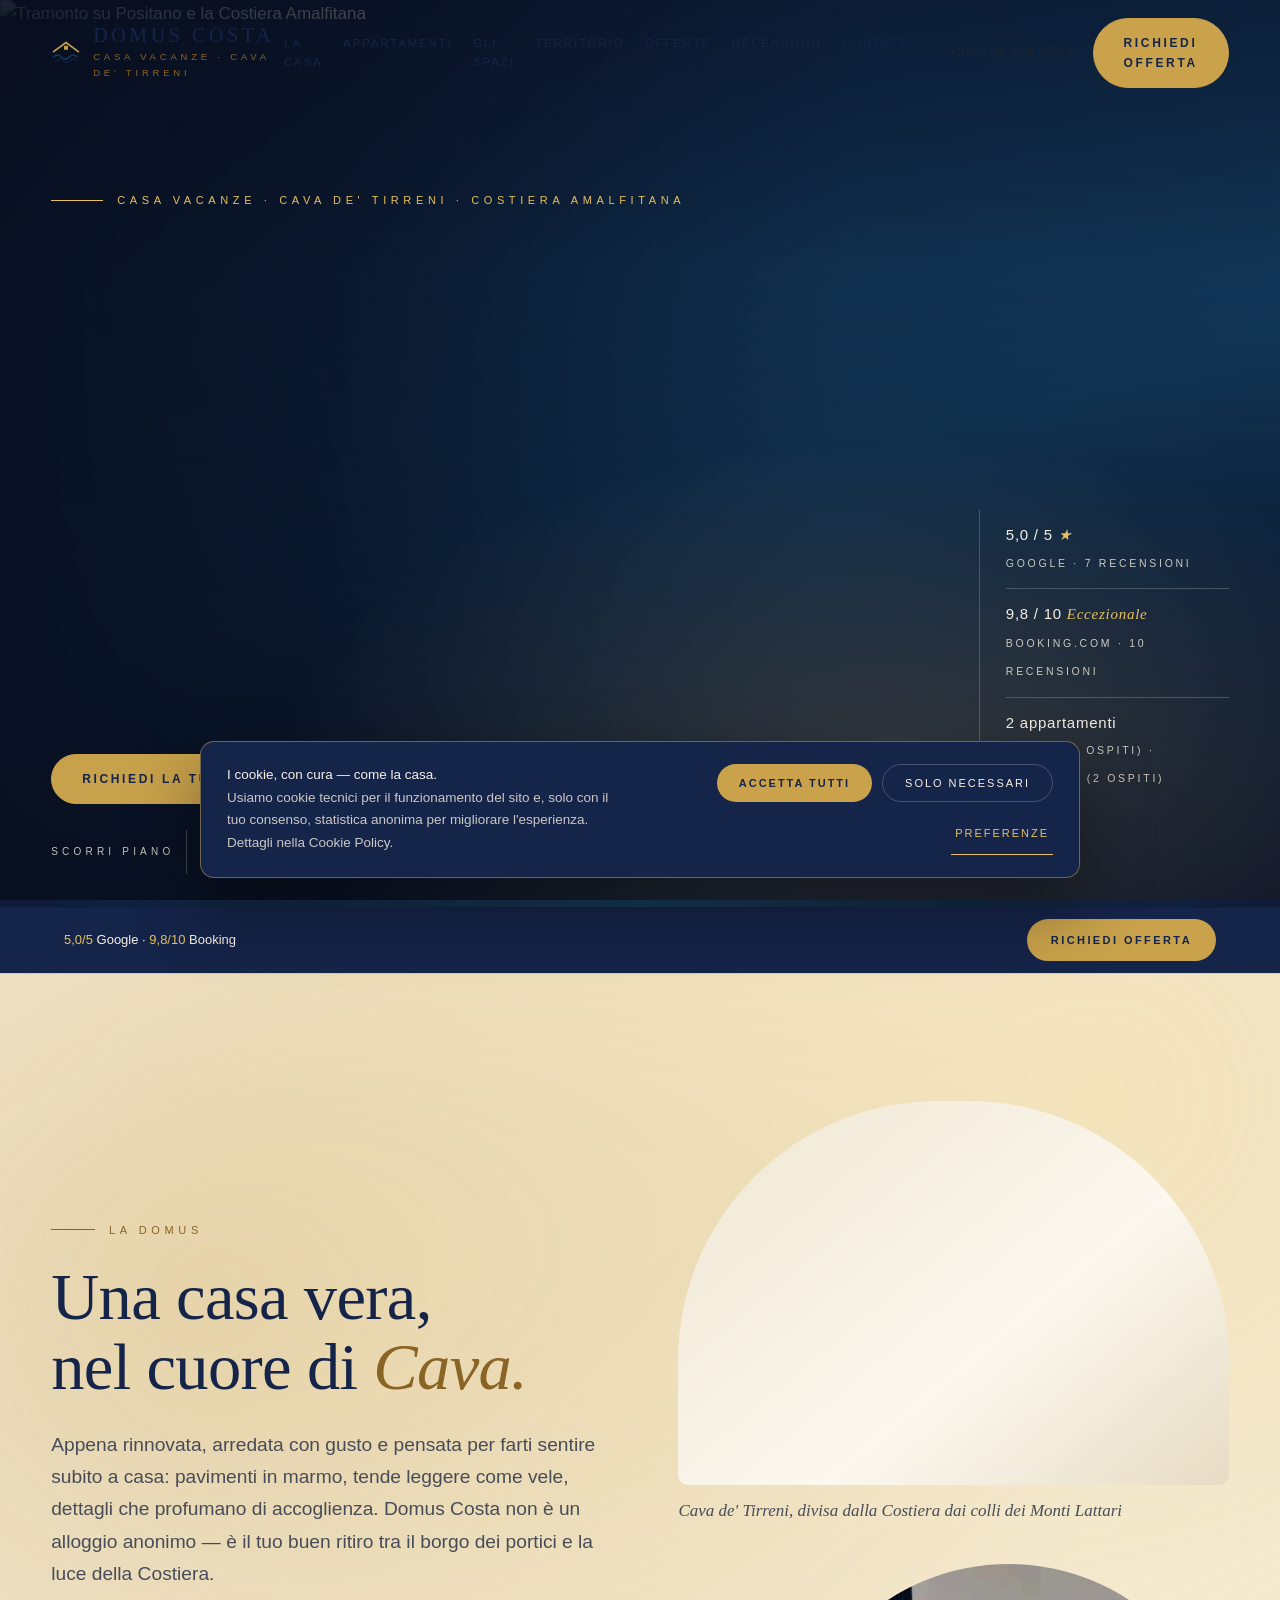
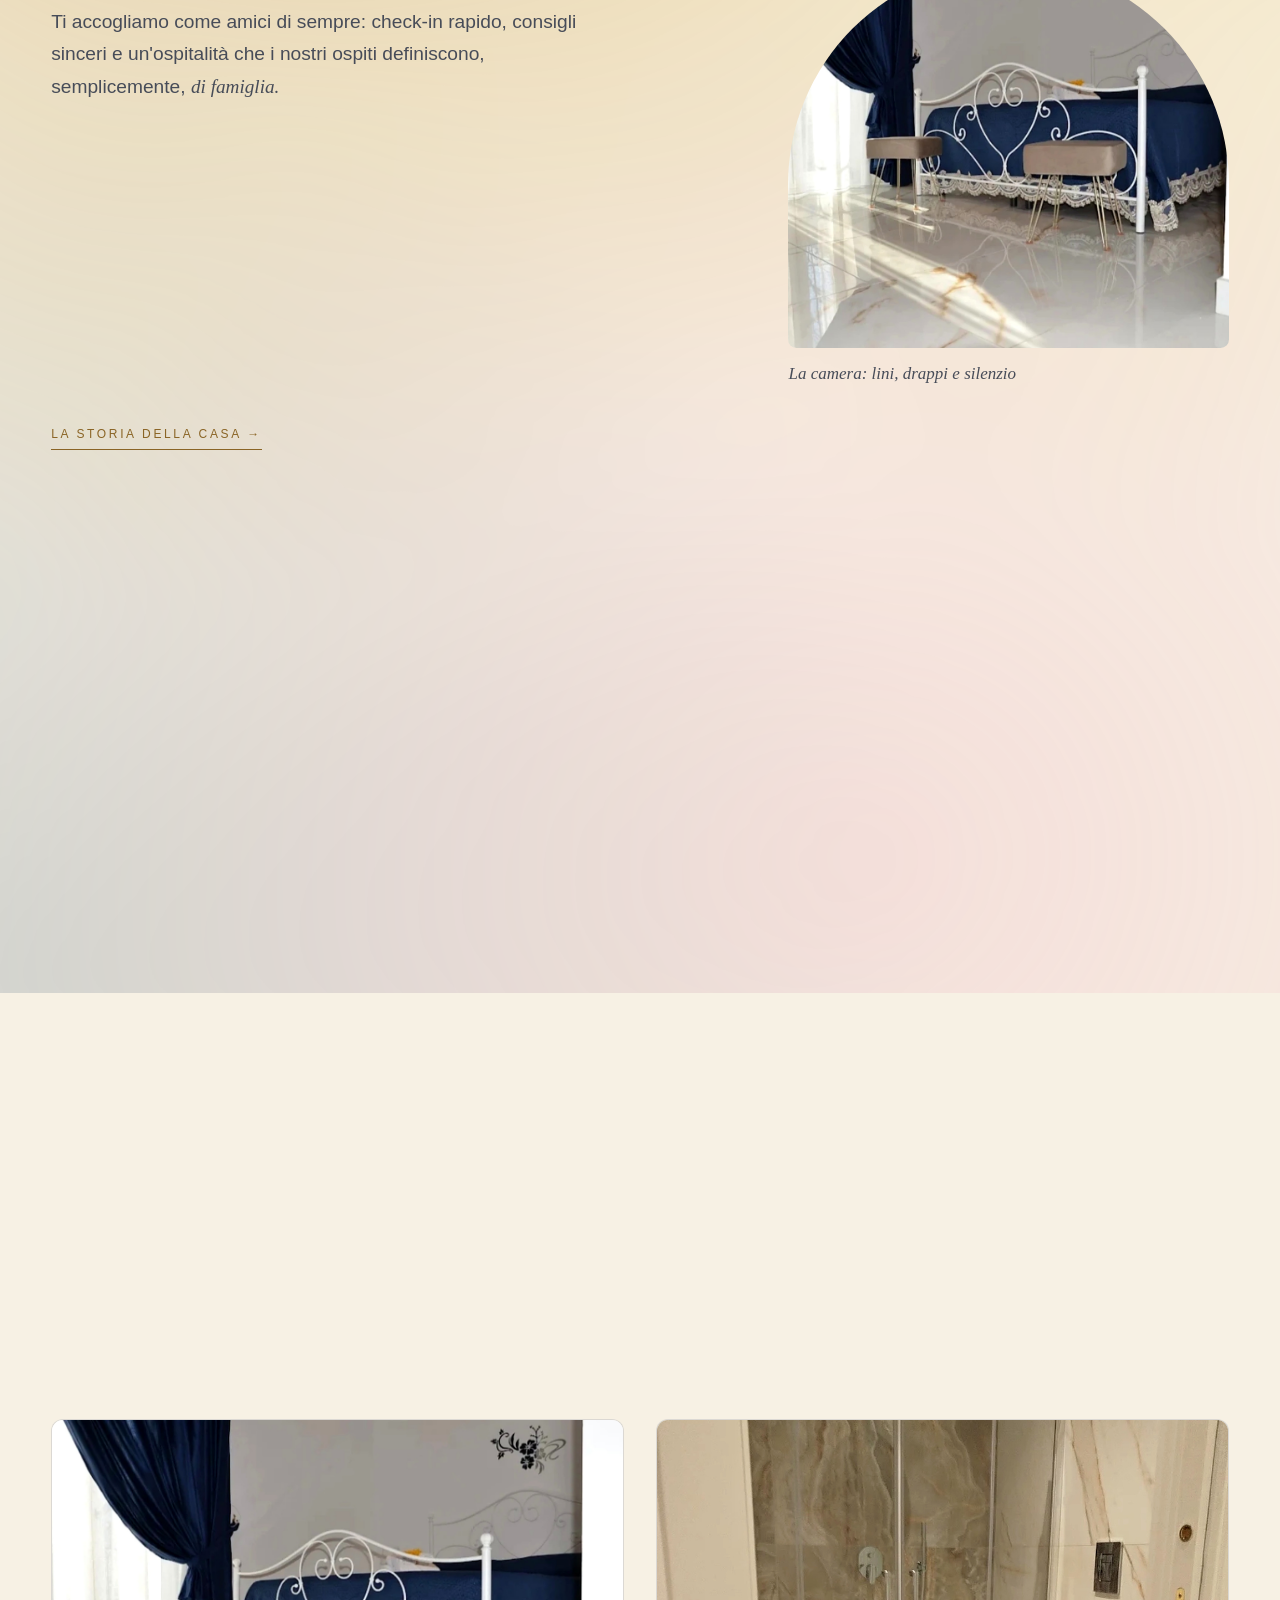
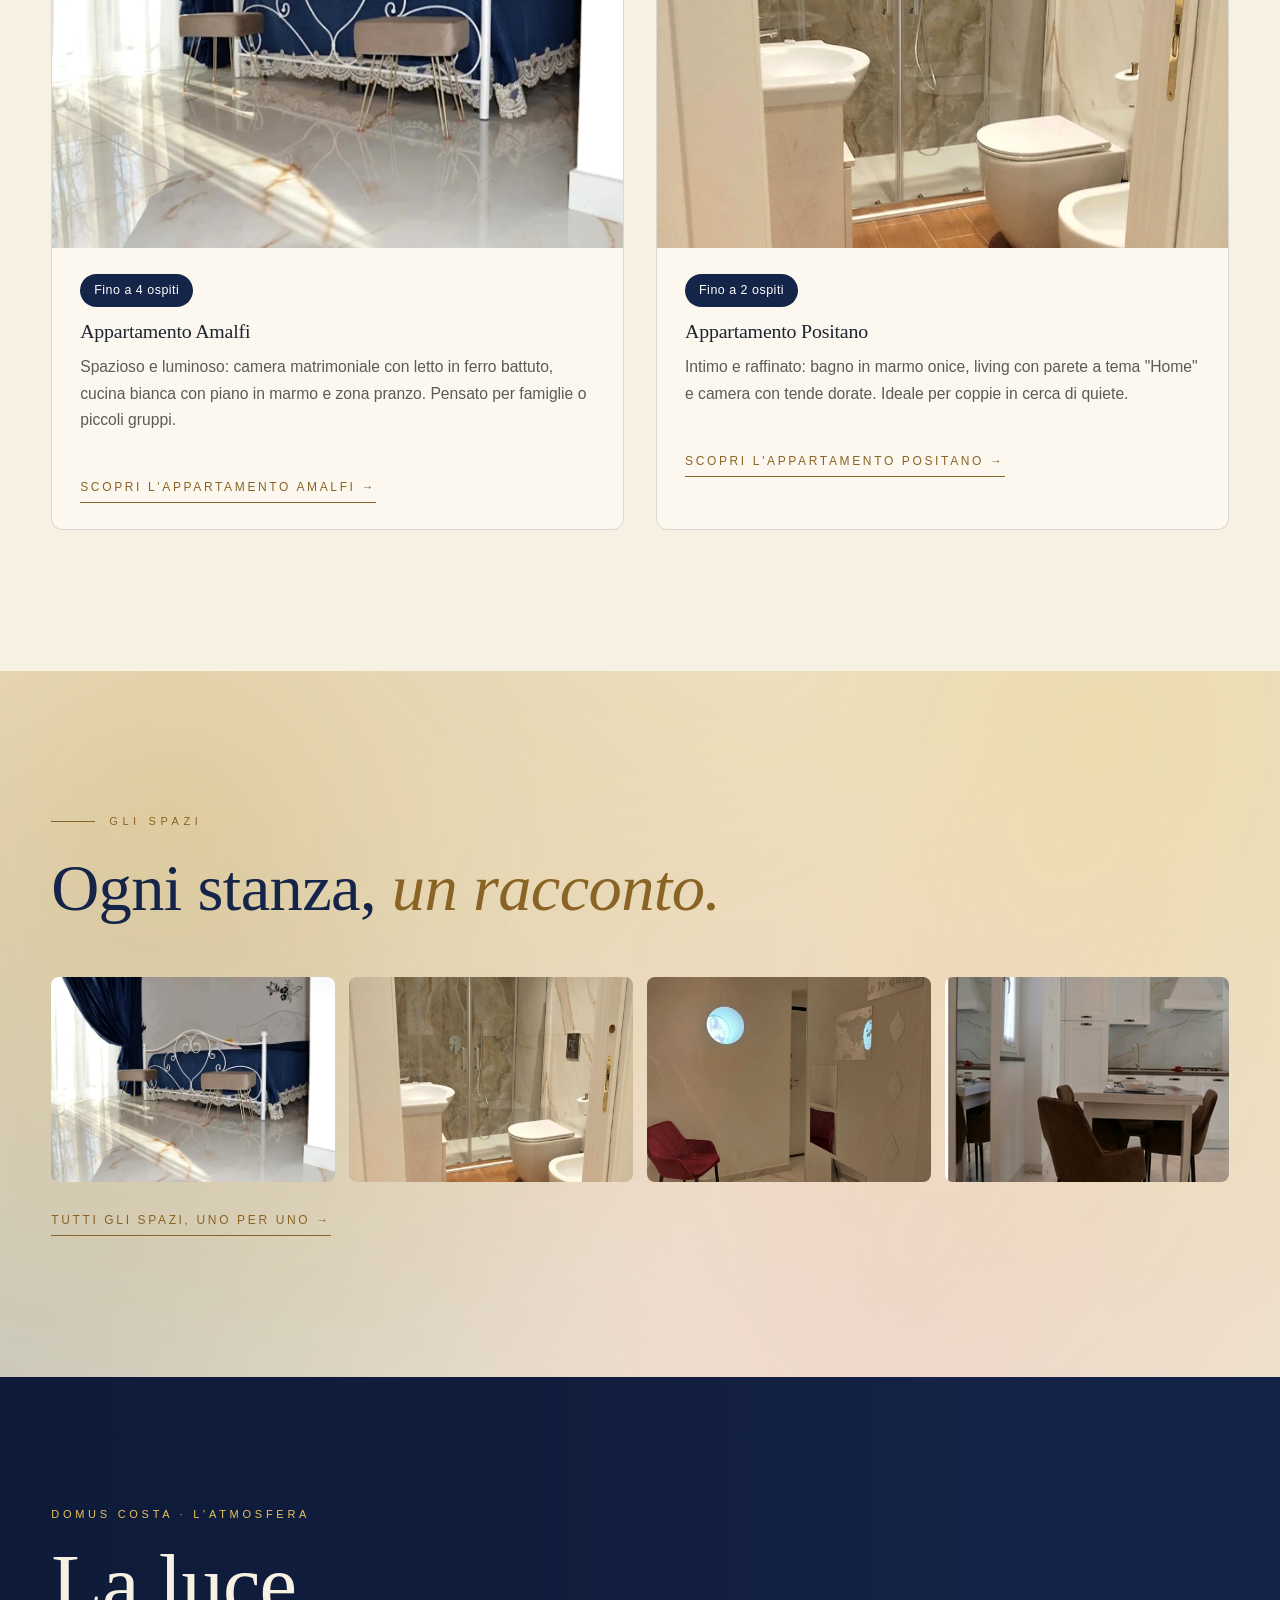
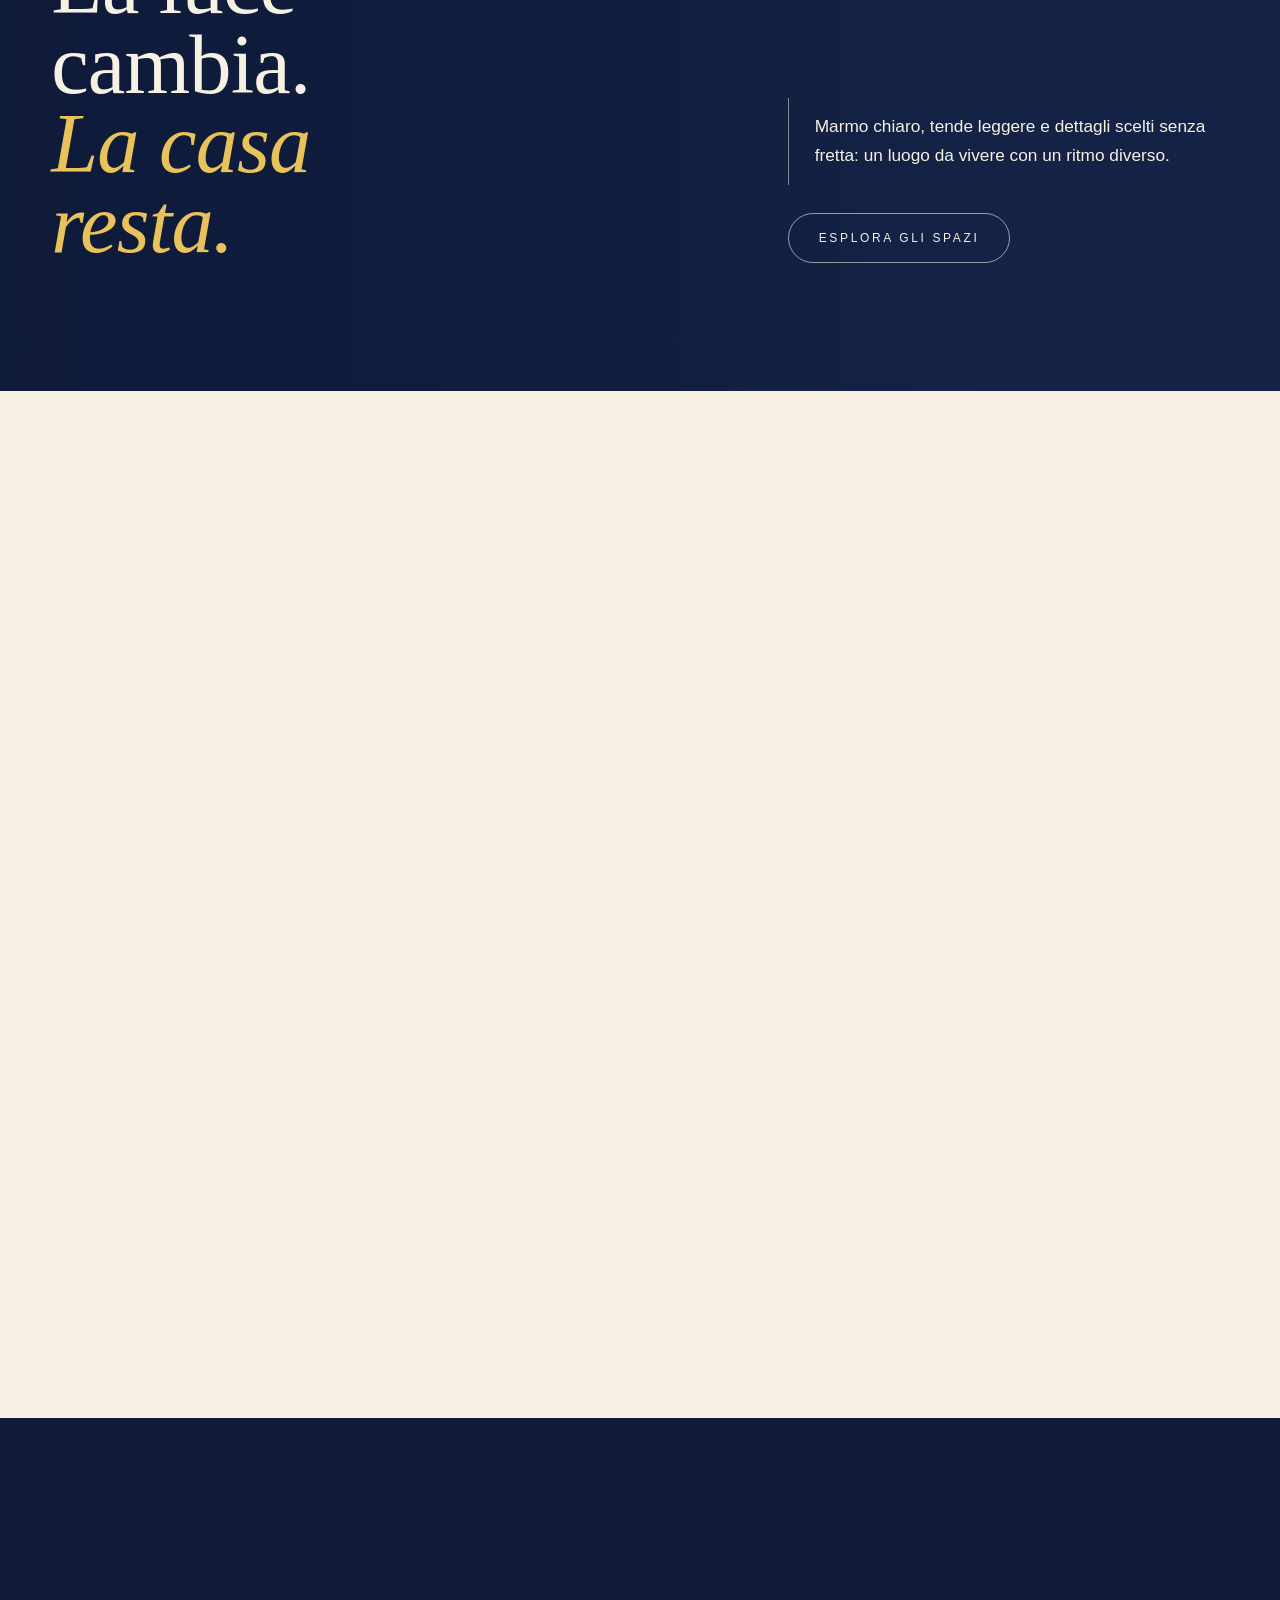
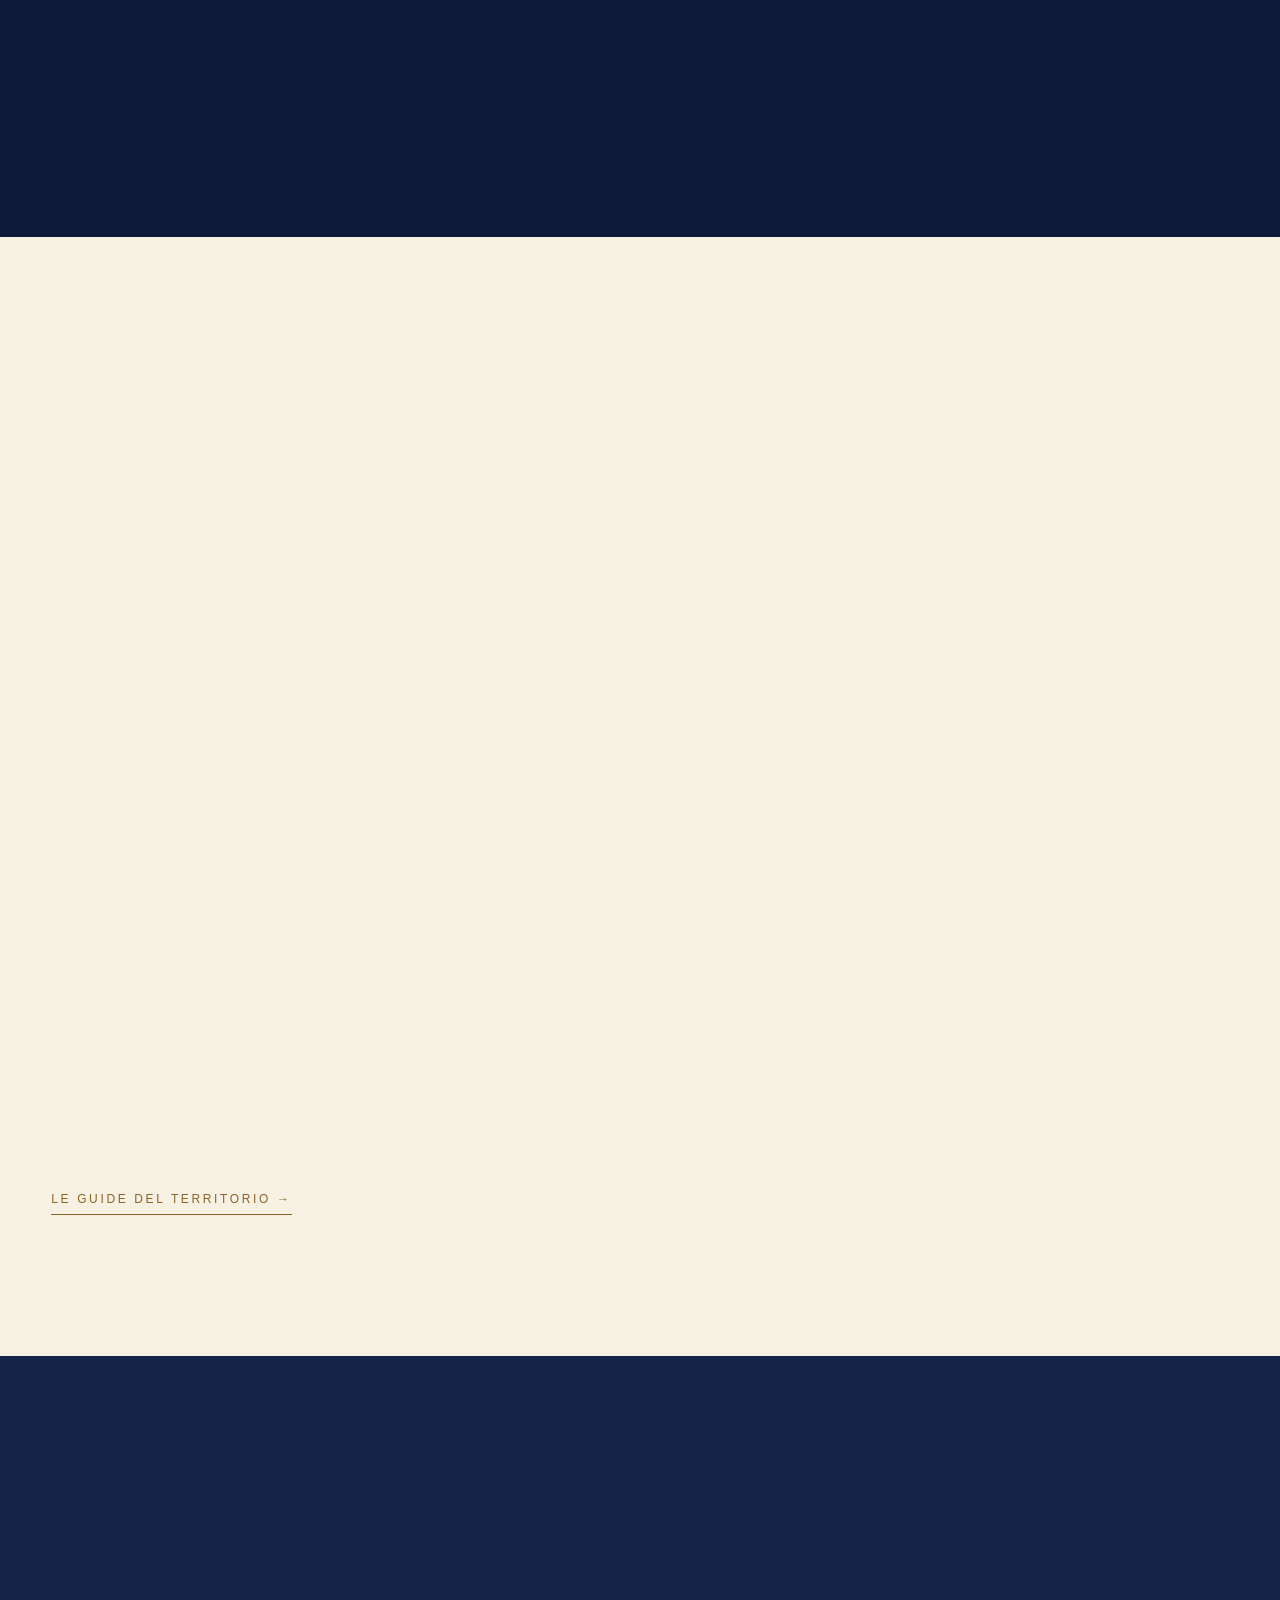
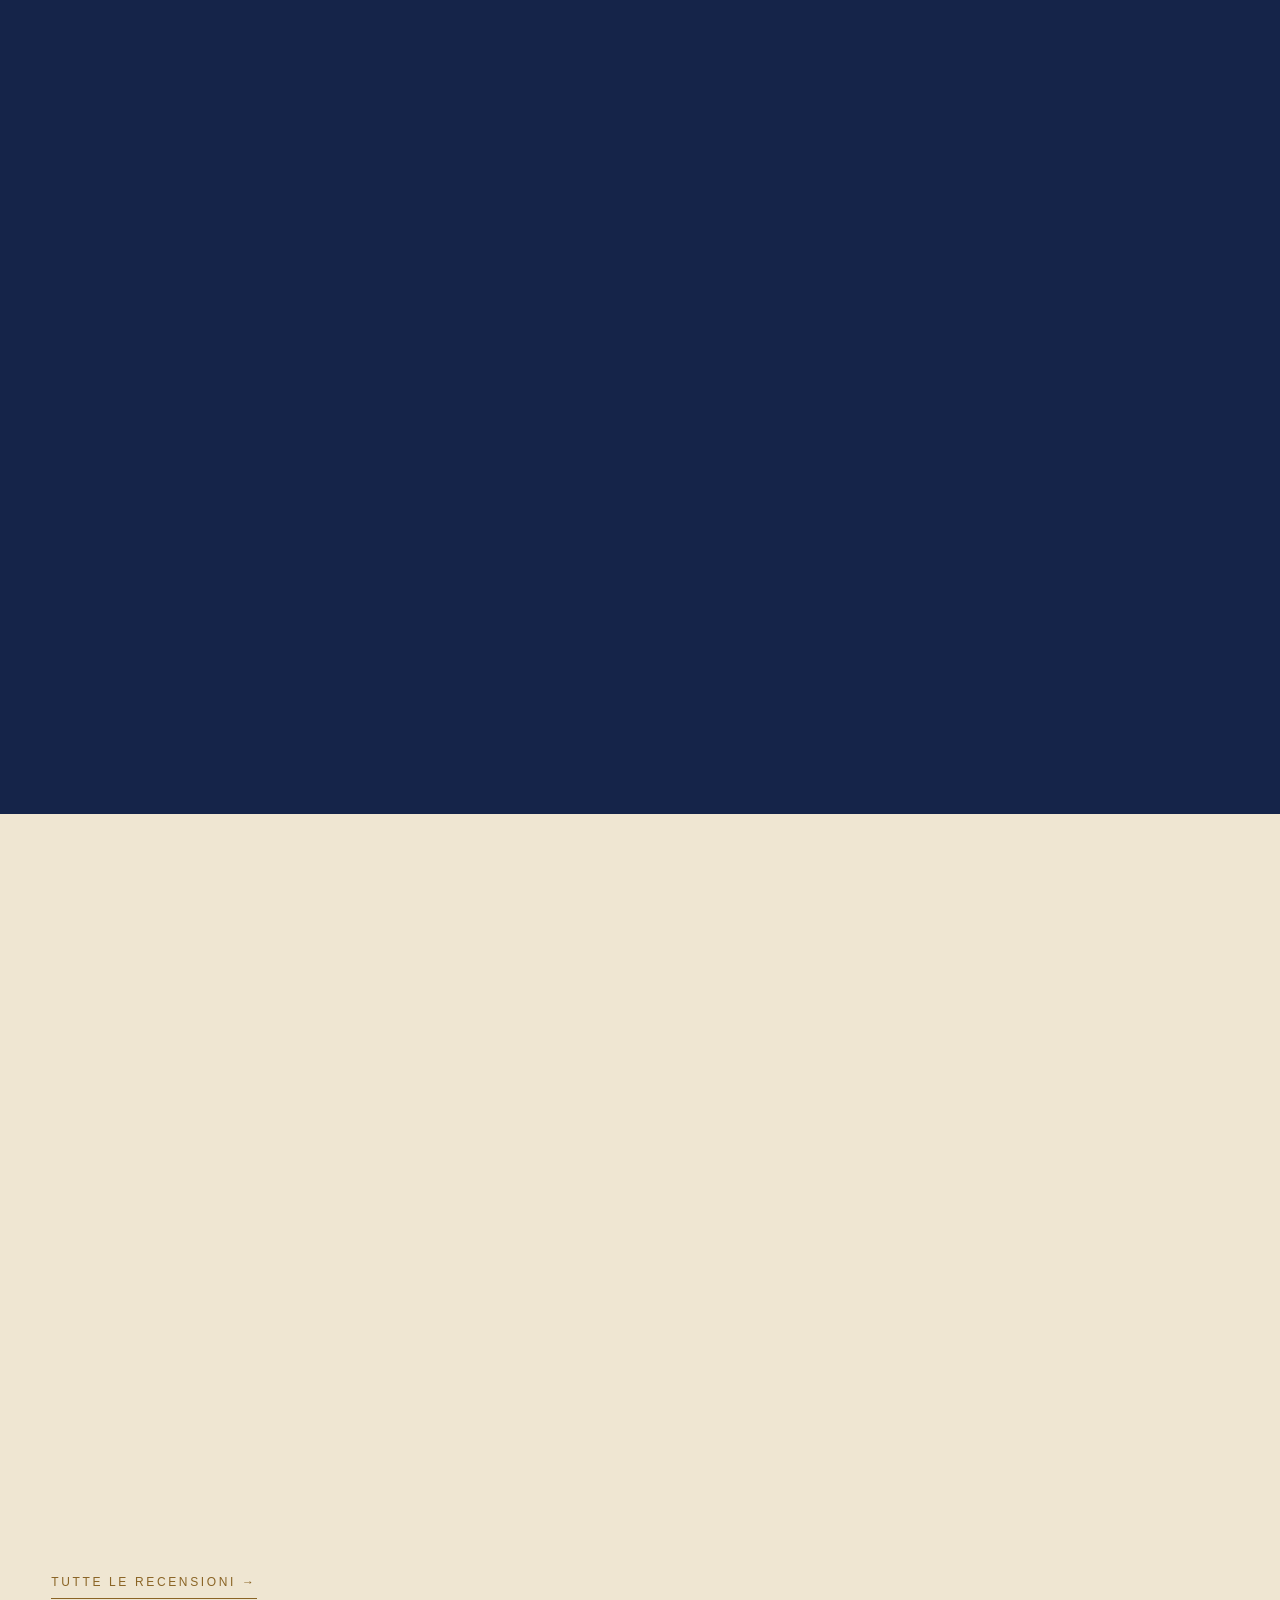
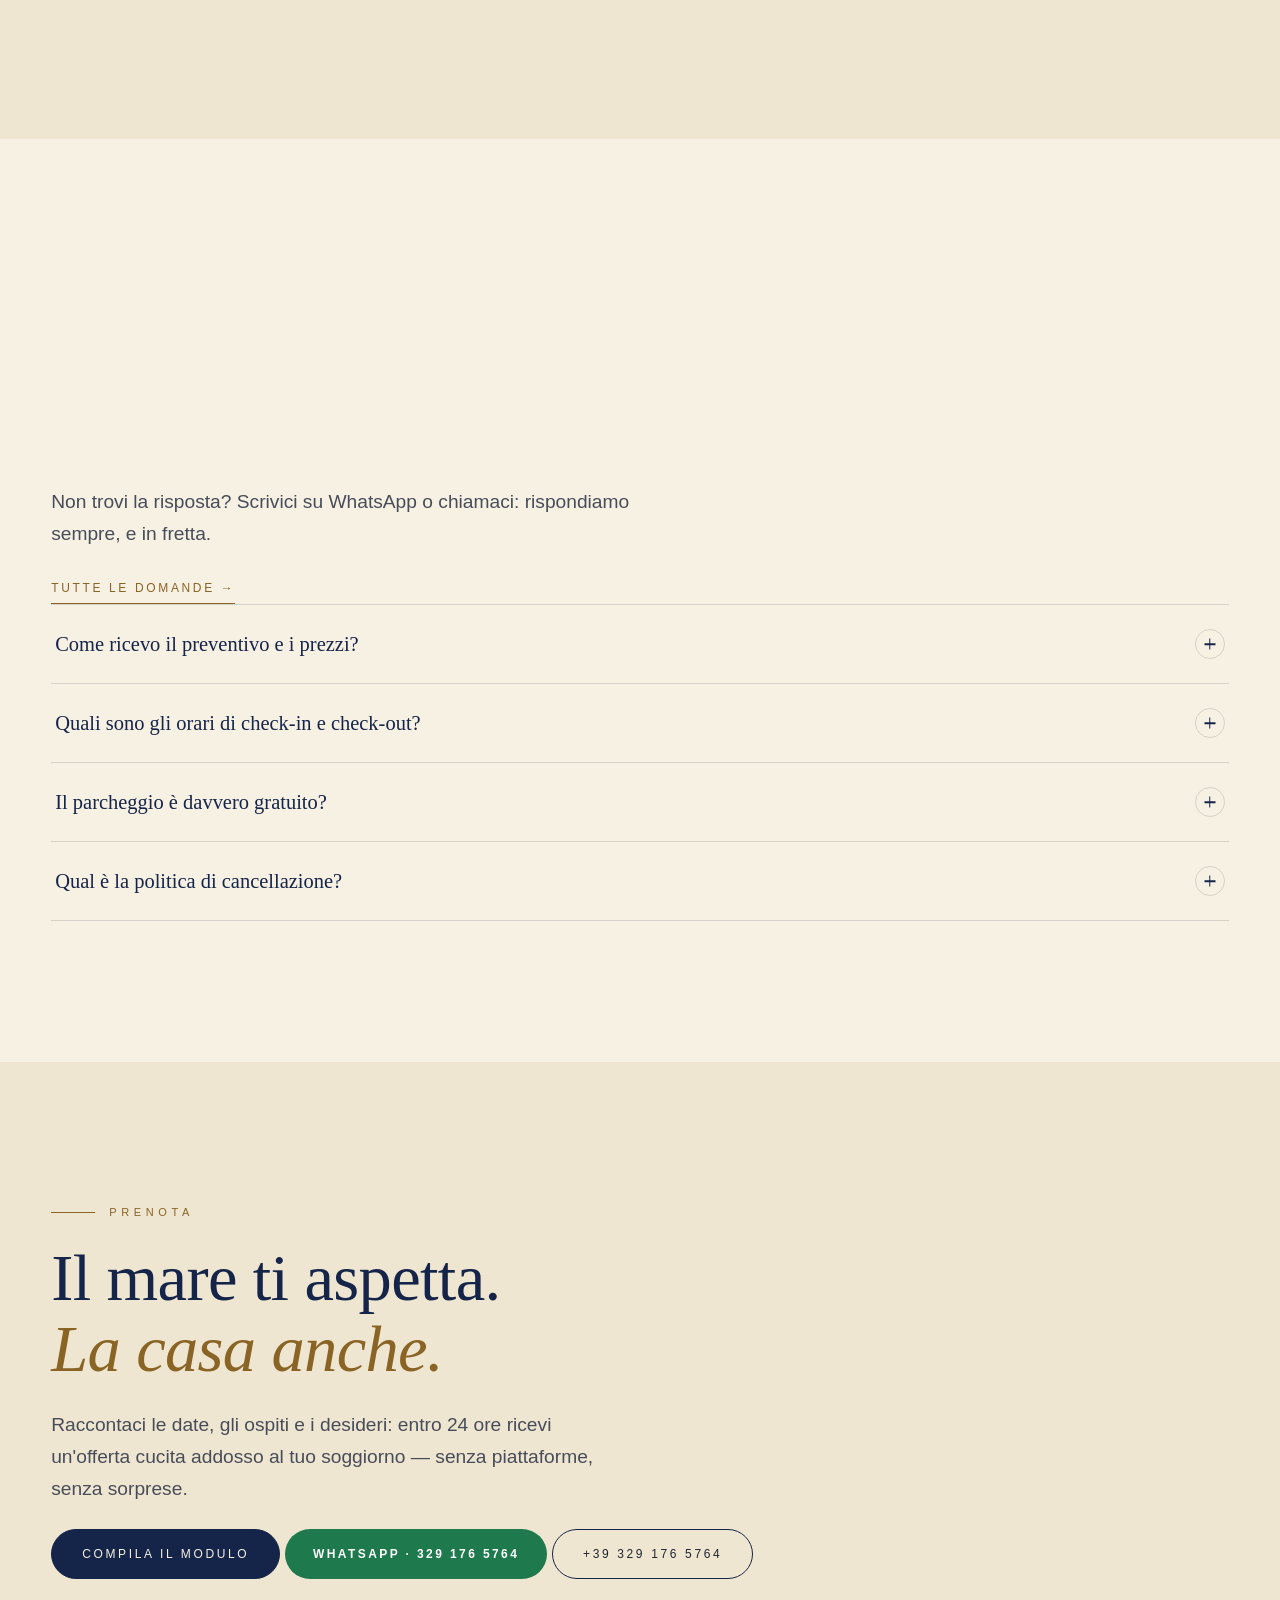
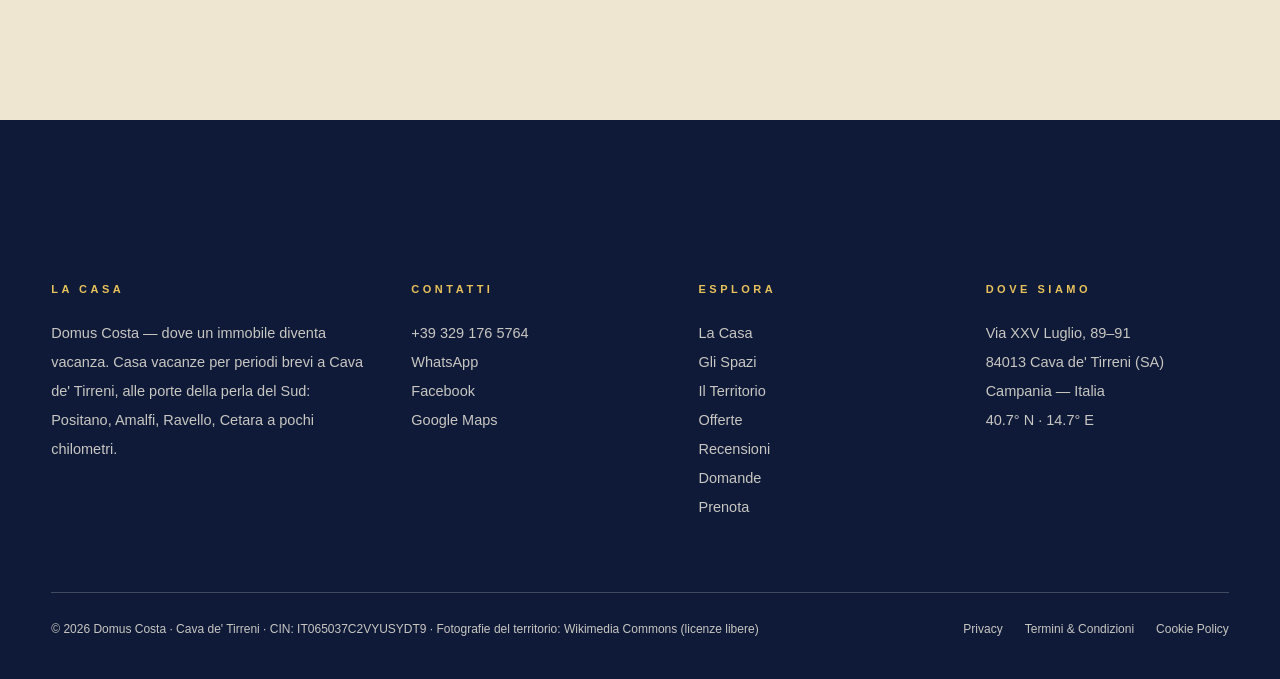
==== commit 4ae70d05: "Update index.html" ====
--- a/index.html
+++ b/index.html
@@ -271,8 +271,20 @@
   </section>
 
   <!-- SERVIZI -->
-  <section class="image-two"><div class="image-two-bg"><img src="img/atmosfera-hq.jpg" alt="Interno di Domus Costa, tessuti e luce calda" loading="lazy" width="6003" height="1836"></div><div class="wrap image-two-grid"><div><p class="eyebrow">Domus Costa · l'atmosfera</p><h2>La luce cambia.<br><span class="accent">La casa resta.</span></h2></div><div><p class="image-two-note">Marmo chiaro, tende leggere e dettagli scelti senza fretta: un luogo da vivere con un ritmo diverso.</p><a class="btn" href="gli-spazi.html">Esplora gli spazi</a></div></div></section>
-<section id="servizi">
+  <section class="image-two" style="background-color: #152449;">
+    <div class="wrap image-two-grid">
+      <div>
+        <p class="eyebrow">Domus Costa · l'atmosfera</p>
+        <h2>La luce cambia.<br><span class="accent">La casa resta.</span></h2>
+      </div>
+      <div>
+        <p class="image-two-note">Marmo chiaro, tende leggere e dettagli scelti senza fretta: un luogo da vivere con un ritmo diverso.</p>
+        <a class="btn" href="gli-spazi.html">Esplora gli spazi</a>
+      </div>
+    </div>
+  </section>
+
+  <section id="servizi">
     <div class="wrap">
       <div class="s-head">
         <div>
@@ -282,17 +294,17 @@
         <p class="lead rv u-mw36" data-d="1">Comfort moderni in una casa dal cuore antico. Servizi votati <b class="u-fw500">10/10</b> dagli ospiti.</p>
       </div>
       <div class="serv-grid rv">
-<div class="serv"><svg viewBox="0 0 24 24" fill="none" stroke-width="1.6"><path d="M2 9a15 15 0 0 1 20 0M5.5 12.5a10 10 0 0 1 13 0M9 16a5 5 0 0 1 6 0"/><circle cx="12" cy="19" r="1.4"/></svg><b>Wi-Fi gratuito</b><span>Fibra veloce, smart working sereno</span></div>
-<div class="serv"><svg viewBox="0 0 24 24" fill="none" stroke-width="1.6"><path d="M12 2v20M4 6l16 12M20 6L4 18"/></svg><b>Aria condizionata</b><span>Clima perfetto in ogni stagione</span></div>
-<div class="serv"><svg viewBox="0 0 24 24" fill="none" stroke-width="1.6"><path d="M3 13l2-5a2 2 0 0 1 2-1h10a2 2 0 0 1 2 1l2 5v5h-3v-2H6v2H3z"/><circle cx="7" cy="15" r="1.4"/><circle cx="17" cy="15" r="1.4"/></svg><b>Parcheggio gratuito</b><span>Posto auto senza pensieri</span></div>
-<div class="serv"><svg viewBox="0 0 24 24" fill="none" stroke-width="1.6"><circle cx="6" cy="17" r="3.4"/><circle cx="18" cy="17" r="3.4"/><path d="M6 17l4-8h5l3 8M10 9l-1-3h3"/></svg><b>Bici gratuite</b><span>Due city-bike per esplorare Cava</span></div>
-<div class="serv"><svg viewBox="0 0 24 24" fill="none" stroke-width="1.6"><path d="M4 10h16v4a6 6 0 0 1-6 6h-4a6 6 0 0 1-6-6zM8 10V7a4 4 0 0 1 8 0v3"/></svg><b>Cucina completa</b><span>Angolo cottura e zona pranzo</span></div>
-<div class="serv"><svg viewBox="0 0 24 24" fill="none" stroke-width="1.6"><rect x="3" y="5" width="18" height="12" rx="1.6"/><path d="M9 21h6M12 17v4"/></svg><b>Smart TV</b><span>Schermo piatto per le sere lente</span></div>
-<div class="serv"><svg viewBox="0 0 24 24" fill="none" stroke-width="1.6"><circle cx="8.5" cy="7" r="2.6"/><circle cx="16" cy="8.4" r="2"/><path d="M3.5 20c0-3.6 2.2-6 5-6s5 2.4 5 6M13.5 20c0-2.8 1.2-4.6 2.5-4.6s4.5 1.8 4.5 4.6"/></svg><b>Family friendly</b><span>Culla su richiesta</span></div>
-<div class="serv"><svg viewBox="0 0 24 24" fill="none" stroke-width="1.6"><path d="M12 3c3 4 6 6.6 6 10a6 6 0 0 1-12 0c0-3.4 3-6 6-10z"/></svg><b>Set di cortesia</b><span>Accappatoi e prodotti da bagno</span></div>
-<div class="serv"><svg viewBox="0 0 24 24" fill="none" stroke-width="1.6"><path d="M7 21C7 17 9 13 12 13s5 4 5 8M12 13V3M9 6l3 3 3-3"/></svg><b>Accoglienza umana</b><span>Host presenti, consigli veri</span></div>
-<div class="serv"><svg viewBox="0 0 24 24" fill="none" stroke-width="1.6"><path d="M7 21V8a5 5 0 0 1 10 0v13M3 21h18M10 12h4M12 10v4"/></svg><b>Self check-in</b><span>Arrivi flessibili concordati</span></div>
-</div>
+        <div class="serv"><svg viewBox="0 0 24 24" fill="none" stroke-width="1.6"><path d="M2 9a15 15 0 0 1 20 0M5.5 12.5a10 10 0 0 1 13 0M9 16a5 5 0 0 1 6 0"/><circle cx="12" cy="19" r="1.4"/></svg><b>Wi-Fi gratuito</b><span>Fibra veloce, smart working sereno</span></div>
+        <div class="serv"><svg viewBox="0 0 24 24" fill="none" stroke-width="1.6"><path d="M12 2v20M4 6l16 12M20 6L4 18"/></svg><b>Aria condizionata</b><span>Clima perfetto in ogni stagione</span></div>
+        <div class="serv"><svg viewBox="0 0 24 24" fill="none" stroke-width="1.6"><path d="M3 13l2-5a2 2 0 0 1 2-1h10a2 2 0 0 1 2 1l2 5v5h-3v-2H6v2H3z"/><circle cx="7" cy="15" r="1.4"/><circle cx="17" cy="15" r="1.4"/></svg><b>Parcheggio gratuito</b><span>Posto auto senza pensieri</span></div>
+        <div class="serv"><svg viewBox="0 0 24 24" fill="none" stroke-width="1.6"><circle cx="6" cy="17" r="3.4"/><circle cx="18" cy="17" r="3.4"/><path d="M6 17l4-8h5l3 8M10 9l-1-3h3"/></svg><b>Bici gratuite</b><span>Due city-bike per esplorare Cava</span></div>
+        <div class="serv"><svg viewBox="0 0 24 24" fill="none" stroke-width="1.6"><path d="M4 10h16v4a6 6 0 0 1-6 6h-4a6 6 0 0 1-6-6zM8 10V7a4 4 0 0 1 8 0v3"/></svg><b>Cucina completa</b><span>Angolo cottura e zona pranzo</span></div>
+        <div class="serv"><svg viewBox="0 0 24 24" fill="none" stroke-width="1.6"><rect x="3" y="5" width="18" height="12" rx="1.6"/><path d="M9 21h6M12 17v4"/></svg><b>Smart TV</b><span>Schermo piatto per le sere lente</span></div>
+        <div class="serv"><svg viewBox="0 0 24 24" fill="none" stroke-width="1.6"><circle cx="8.5" cy="7" r="2.6"/><circle cx="16" cy="8.4" r="2"/><path d="M3.5 20c0-3.6 2.2-6 5-6s5 2.4 5 6M13.5 20c0-2.8 1.2-4.6 2.5-4.6s4.5 1.8 4.5 4.6"/></svg><b>Family friendly</b><span>Culla su richiesta</span></div>
+        <div class="serv"><svg viewBox="0 0 24 24" fill="none" stroke-width="1.6"><path d="M12 3c3 4 6 6.6 6 10a6 6 0 0 1-12 0c0-3.4 3-6 6-10z"/></svg><b>Set di cortesia</b><span>Accappatoi e prodotti da bagno</span></div>
+        <div class="serv"><svg viewBox="0 0 24 24" fill="none" stroke-width="1.6"><path d="M7 21C7 17 9 13 12 13s5 4 5 8M12 13V3M9 6l3 3 3-3"/></svg><b>Accoglienza umana</b><span>Host presenti, consigli veri</span></div>
+        <div class="serv"><svg viewBox="0 0 24 24" fill="none" stroke-width="1.6"><path d="M7 21V8a5 5 0 0 1 10 0v13M3 21h18M10 12h4M12 10v4"/></svg><b>Self check-in</b><span>Arrivi flessibili concordati</span></div>
+      </div>
     </div>
   </section>
 
@@ -327,14 +339,14 @@
       </div>
     </div>
     <div id="rail" class="rv">
-<article class="dest"><div class="d-img"><img src="https://commons.wikimedia.org/wiki/Special:FilePath/Badia%20di%20Cava.JPG?width=1400" alt="Badia di Cava de' Tirreni, abbazia benedettina della Santissima Trinità" loading="lazy"></div><div class="d-body"><h3>Badia di Cava de' Tirreni</h3><p>L'Abbazia benedettina della Santissima Trinità, cuore spirituale della città: chiostro, museo e una storia che affonda le radici nell'anno Mille.</p></div></article>
-<article class="dest"><div class="d-img"><img src="https://commons.wikimedia.org/wiki/Special:FilePath/Scavi%20di%20Pompei3.JPG?width=1400" alt="Scavi archeologici di Pompei, patrimonio UNESCO" loading="lazy"></div><div class="d-body"><h3>Pompei</h3><p>Gli scavi dell'antica città romana, patrimonio UNESCO: una delle mete più affascinanti della Campania, a pochi passi da Cava.</p></div></article>
-<article class="dest"><div class="d-img"><img src="https://commons.wikimedia.org/wiki/Special:FilePath/Cetara%20-%20Costa%20d%27Amalfi.jpg?width=1400" alt="Lido attrezzato sulla Costa d'Amalfi" loading="lazy"></div><div class="d-body"><h3>Lido La Torretta</h3><p>Spiaggia attrezzata con stabilimento balneare, ombrelloni e servizio bar: la scelta comoda per una giornata di mare senza pensieri.</p></div></article>
-<article class="dest"><div class="d-img"><img src="https://commons.wikimedia.org/wiki/Special:FilePath/View%20from%20villa%20Cimbrone%20-%20panoramio.jpg?width=1400" alt="Sentieri panoramici sui Monti Lattari" loading="lazy"></div><div class="d-body"><h3>Trekking sui Monti Lattari</h3><p>Sentieri che regalano viste dal golfo di Salerno a quello di Napoli, tra la Valle dell'Orco e i borghi della Costiera.</p></div></article>
-<article class="dest"><div class="d-img"><img src="https://commons.wikimedia.org/wiki/Special:FilePath/Cath%C3%A9drale%20d%27Amalfi.jpg?width=1400" alt="Duomo di Amalfi" loading="lazy"></div><div class="d-body"><h3>Amalfi</h3><p>Il Duomo, la scalinata, i limoni: la Repubblica Marinara del mito.</p></div></article>
-<article class="dest"><div class="d-img"><img src="https://commons.wikimedia.org/wiki/Special:FilePath/Positano%20%28Italy%29%2001.jpg?width=1400" alt="Positano" loading="lazy"></div><div class="d-body"><h3>Positano</h3><p>La verticale di case rosa sul mare: tramonti da cartolina.</p></div></article>
-<article class="dest"><div class="d-img"><img src="https://commons.wikimedia.org/wiki/Special:FilePath/Cath%C3%A9drale%20d%27Amalfi.jpg?width=1400" alt="Escursioni a cavallo nell'entroterra della Costiera" loading="lazy"></div><div class="d-body"><h3>Equitazione</h3><p>Maneggi nell'entroterra per escursioni a cavallo tra uliveti, boschi e la macchia mediterranea.</p></div></article>
-</div>
+      <article class="dest"><div class="d-img"><img src="https://commons.wikimedia.org/wiki/Special:FilePath/Badia%20di%20Cava.JPG?width=1400" alt="Badia di Cava de' Tirreni, abbazia benedettina della Santissima Trinità" loading="lazy"></div><div class="d-body"><h3>Badia di Cava de' Tirreni</h3><p>L'Abbazia benedettina della Santissima Trinità, cuore spirituale della città: chiostro, museo e una storia che affonda le radici nell'anno Mille.</p></div></article>
+      <article class="dest"><div class="d-img"><img src="https://commons.wikimedia.org/wiki/Special:FilePath/Scavi%20di%20Pompei3.JPG?width=1400" alt="Scavi archeologici di Pompei, patrimonio UNESCO" loading="lazy"></div><div class="d-body"><h3>Pompei</h3><p>Gli scavi dell'antica città romana, patrimonio UNESCO: una delle mete più affascinanti della Campania, a pochi passi da Cava.</p></div></article>
+      <article class="dest"><div class="d-img"><img src="https://commons.wikimedia.org/wiki/Special:FilePath/Cetara%20-%20Costa%20d%27Amalfi.jpg?width=1400" alt="Lido attrezzato sulla Costa d'Amalfi" loading="lazy"></div><div class="d-body"><h3>Lido La Torretta</h3><p>Spiaggia attrezzata con stabilimento balneare, ombrelloni e servizio bar: la scelta comoda per una giornata di mare senza pensieri.</p></div></article>
+      <article class="dest"><div class="d-img"><img src="https://commons.wikimedia.org/wiki/Special:FilePath/View%20from%20villa%20Cimbrone%20-%20panoramio.jpg?width=1400" alt="Sentieri panoramici sui Monti Lattari" loading="lazy"></div><div class="d-body"><h3>Trekking sui Monti Lattari</h3><p>Sentieri che regalano viste dal golfo di Salerno a quello di Napoli, tra la Valle dell'Orco e i borghi della Costiera.</p></div></article>
+      <article class="dest"><div class="d-img"><img src="https://commons.wikimedia.org/wiki/Special:FilePath/Cath%C3%A9drale%20d%27Amalfi.jpg?width=1400" alt="Duomo di Amalfi" loading="lazy"></div><div class="d-body"><h3>Amalfi</h3><p>Il Duomo, la scalinata, i limoni: la Repubblica Marinara del mito.</p></div></article>
+      <article class="dest"><div class="d-img"><img src="https://commons.wikimedia.org/wiki/Special:FilePath/Positano%20%28Italy%29%2001.jpg?width=1400" alt="Positano" loading="lazy"></div><div class="d-body"><h3>Positano</h3><p>La verticale di case rosa sul mare: tramonti da cartolina.</p></div></article>
+      <article class="dest"><div class="d-img"><img src="https://commons.wikimedia.org/wiki/Special:FilePath/Cath%C3%A9drale%20d%27Amalfi.jpg?width=1400" alt="Escursioni a cavallo nell'entroterra della Costiera" loading="lazy"></div><div class="d-body"><h3>Equitazione</h3><p>Maneggi nell'entroterra per escursioni a cavallo tra uliveti, boschi e la macchia mediterranea.</p></div></article>
+    </div>
     <div class="wrap"><a class="more-link" href="territorio.html">Le guide del territorio →</a></div>
   </section>
 
@@ -397,7 +409,10 @@
         <a class="more-link" href="faq.html">Tutte le domande →</a>
       </div>
       <div class="faq-list rv">
-        <div class="faq-item"><button type="button" class="faq-q" aria-expanded="false">Come ricevo il preventivo e i prezzi?<span class="fx"></span></button><div class="faq-a"><p>I prezzi non sono pubblicati: inviaci il periodo d’interesse su WhatsApp o con il modulo e riceverai un’offerta personalizzata secondo specifici profili, con prezzi esclusivi per chi prenota a contatto diretto.</p></div></div><div class="faq-item"><button type="button" class="faq-q" aria-expanded="false">Quali sono gli orari di check-in e check-out?<span class="fx"></span></button><div class="faq-a"><p>Check-in dalle 15:00 alle 20:00 (orari diversi concordabili, con self check-in assistito) e check-out entro le 10:00. Ti chiediamo di comunicare l’orario di arrivo previsto prima della consegna delle chiavi.</p></div></div><div class="faq-item"><button type="button" class="faq-q" aria-expanded="false">Il parcheggio è davvero gratuito?<span class="fx"></span></button><div class="faq-a"><p>Sì: gli ospiti di Domus Costa parcheggiano gratuitamente nelle aree a pochi passi da casa. Un vantaggio raro nel centro di Cava de’ Tirreni.</p></div></div><div class="faq-item"><button type="button" class="faq-q" aria-expanded="false">Qual è la politica di cancellazione?<span class="fx"></span></button><div class="faq-a"><p>Cancellazione gratuita fino a 14 giorni prima dell’arrivo; tra 14 e 7 giorni è trattenuto il 50% dell’acconto; oltre tale termine l’acconto non è rimborsabile. In caso di forza maggiore valutiamo insieme la riprogrammazione del soggiorno.</p></div></div>
+        <div class="faq-item"><button type="button" class="faq-q" aria-expanded="false">Come ricevo il preventivo e i prezzi?<span class="fx"></span></button><div class="faq-a"><p>I prezzi non sono pubblicati: inviaci il periodo d’interesse su WhatsApp o con il modulo e riceverai un’offerta personalizzata secondo specifici profili, con prezzi esclusivi per chi prenota a contatto diretto.</p></div></div>
+        <div class="faq-item"><button type="button" class="faq-q" aria-expanded="false">Quali sono gli orari di check-in e check-out?<span class="fx"></span></button><div class="faq-a"><p>Check-in dalle 15:00 alle 20:00 (orari diversi concordabili, con self check-in assistito) e check-out entro le 10:00. Ti chiediamo di comunicare l’orario di arrivo previsto prima della consegna delle chiavi.</p></div></div>
+        <div class="faq-item"><button type="button" class="faq-q" aria-expanded="false">Il parcheggio è davvero gratuito?<span class="fx"></span></button><div class="faq-a"><p>Sì: gli ospiti di Domus Costa parcheggiano gratuitamente nelle aree a pochi passi da casa. Un vantaggio raro nel centro di Cava de’ Tirreni.</p></div></div>
+        <div class="faq-item"><button type="button" class="faq-q" aria-expanded="false">Qual è la politica di cancellazione?<span class="fx"></span></button><div class="faq-a"><p>Cancellazione gratuita fino a 14 giorni prima dell’arrivo; tra 14 e 7 giorni è trattenuto il 50% dell’acconto; oltre tale termine l’acconto non è rimborsabile. In caso di forza maggiore valutiamo insieme la riprogrammazione del soggiorno.</p></div></div>
       </div>
     </div>
   </section>
@@ -426,7 +441,6 @@
 </div>
 <footer>
   <div class="wrap">
-    <div class="f-word" aria-hidden="true">Domus Costa</div>
     <div class="f-cols">
       <div>
         <h4>La Casa</h4>
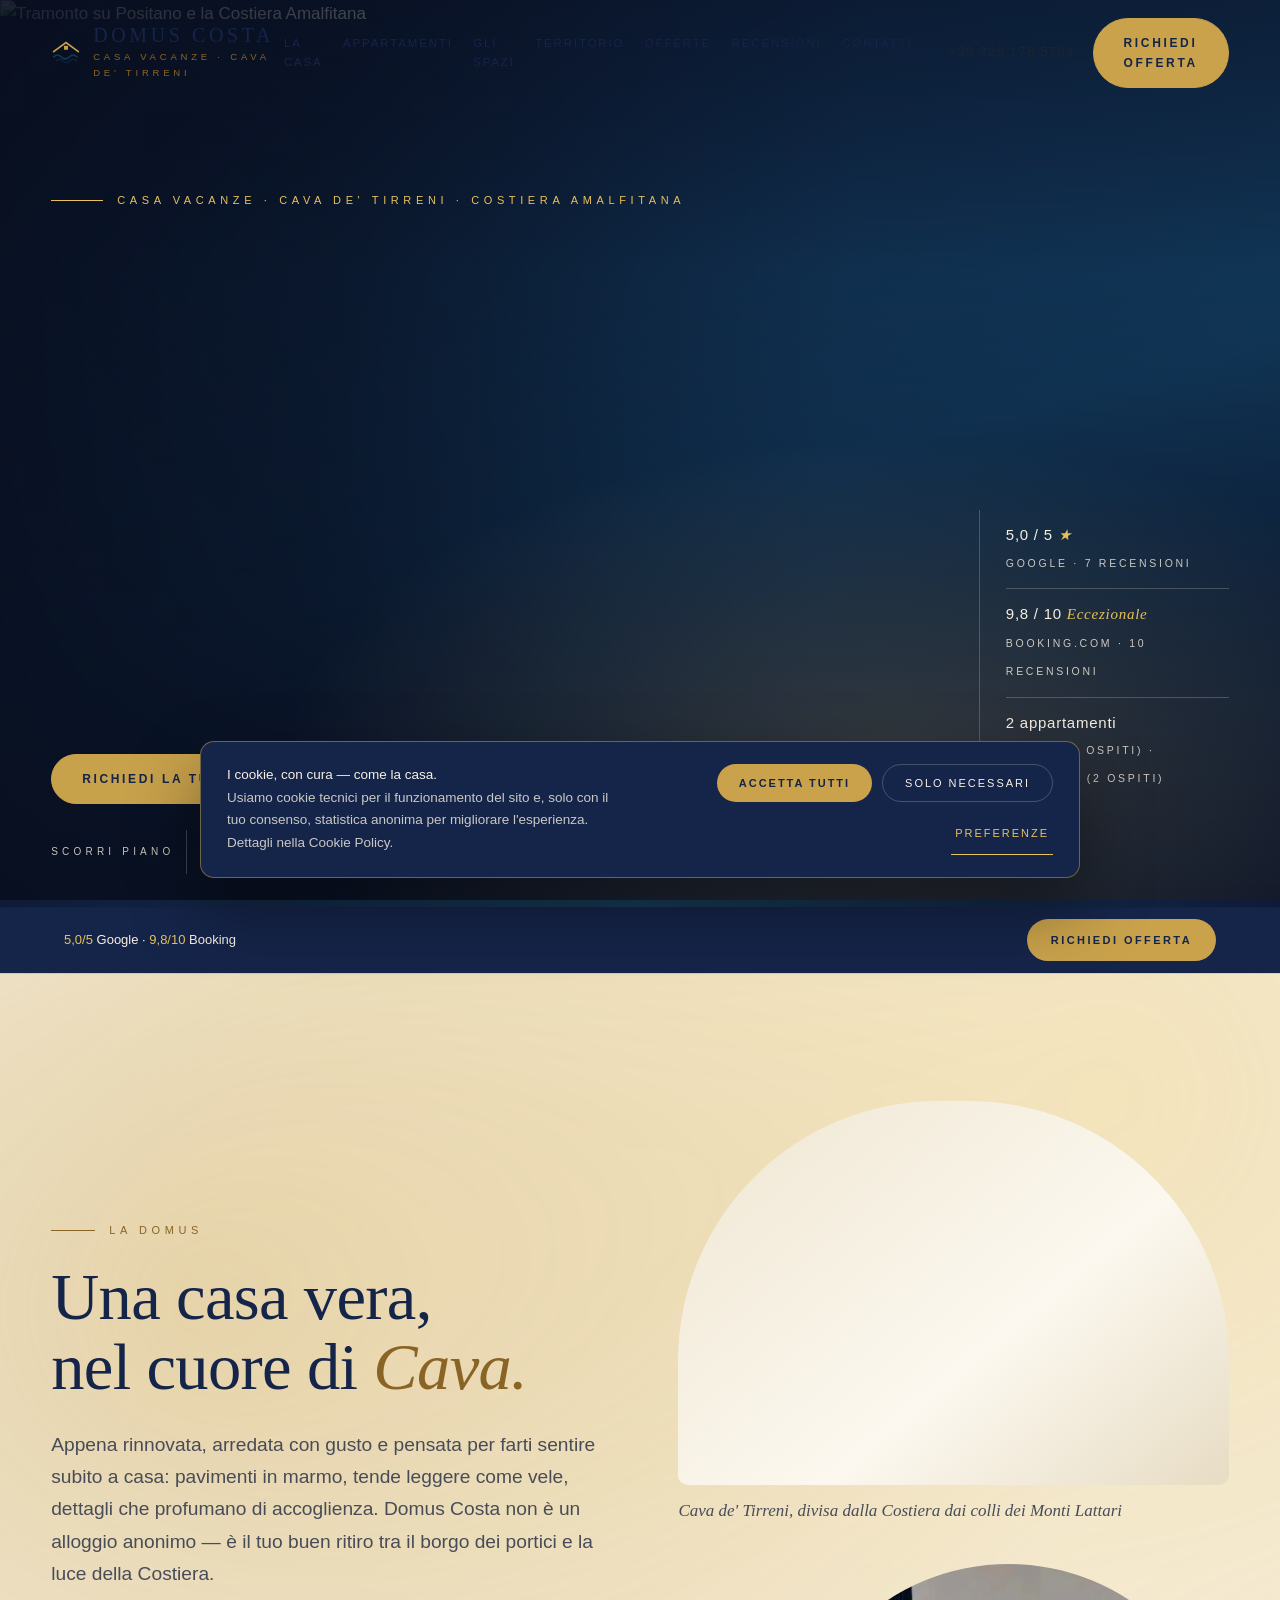
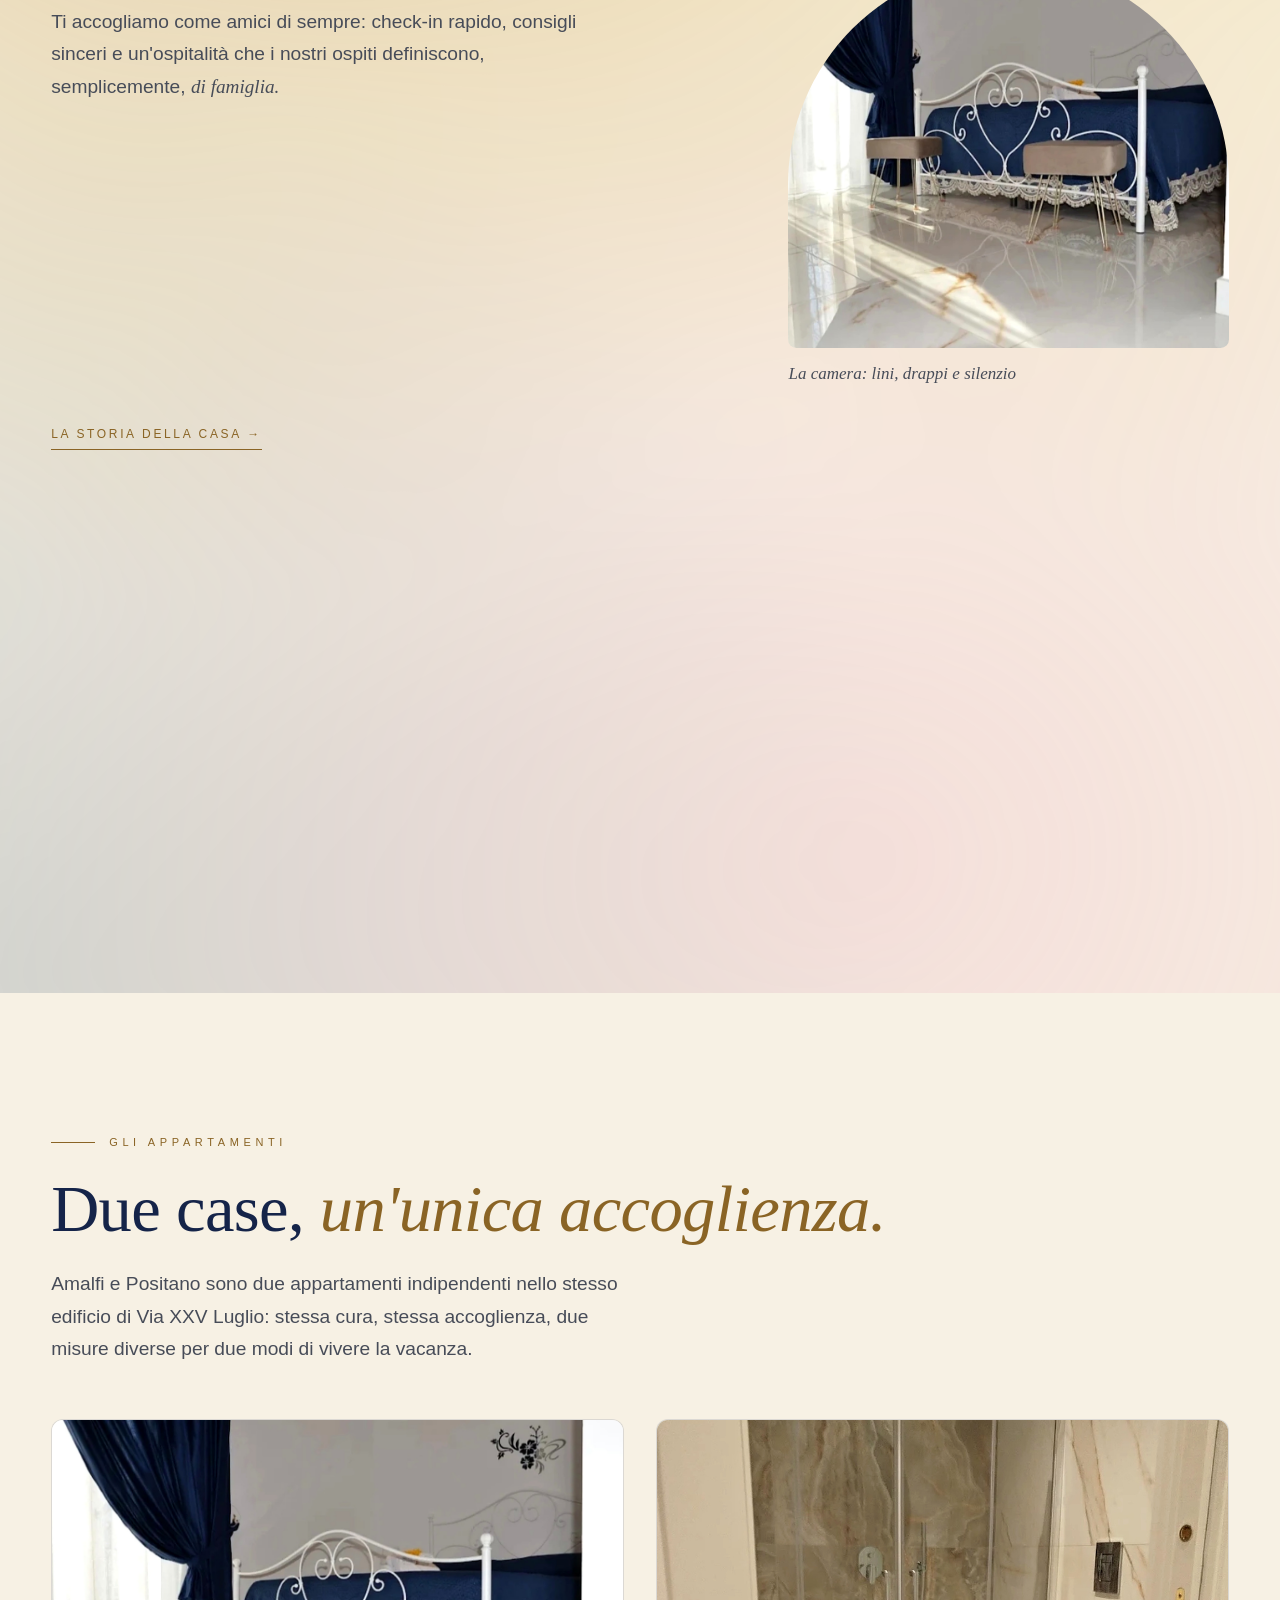
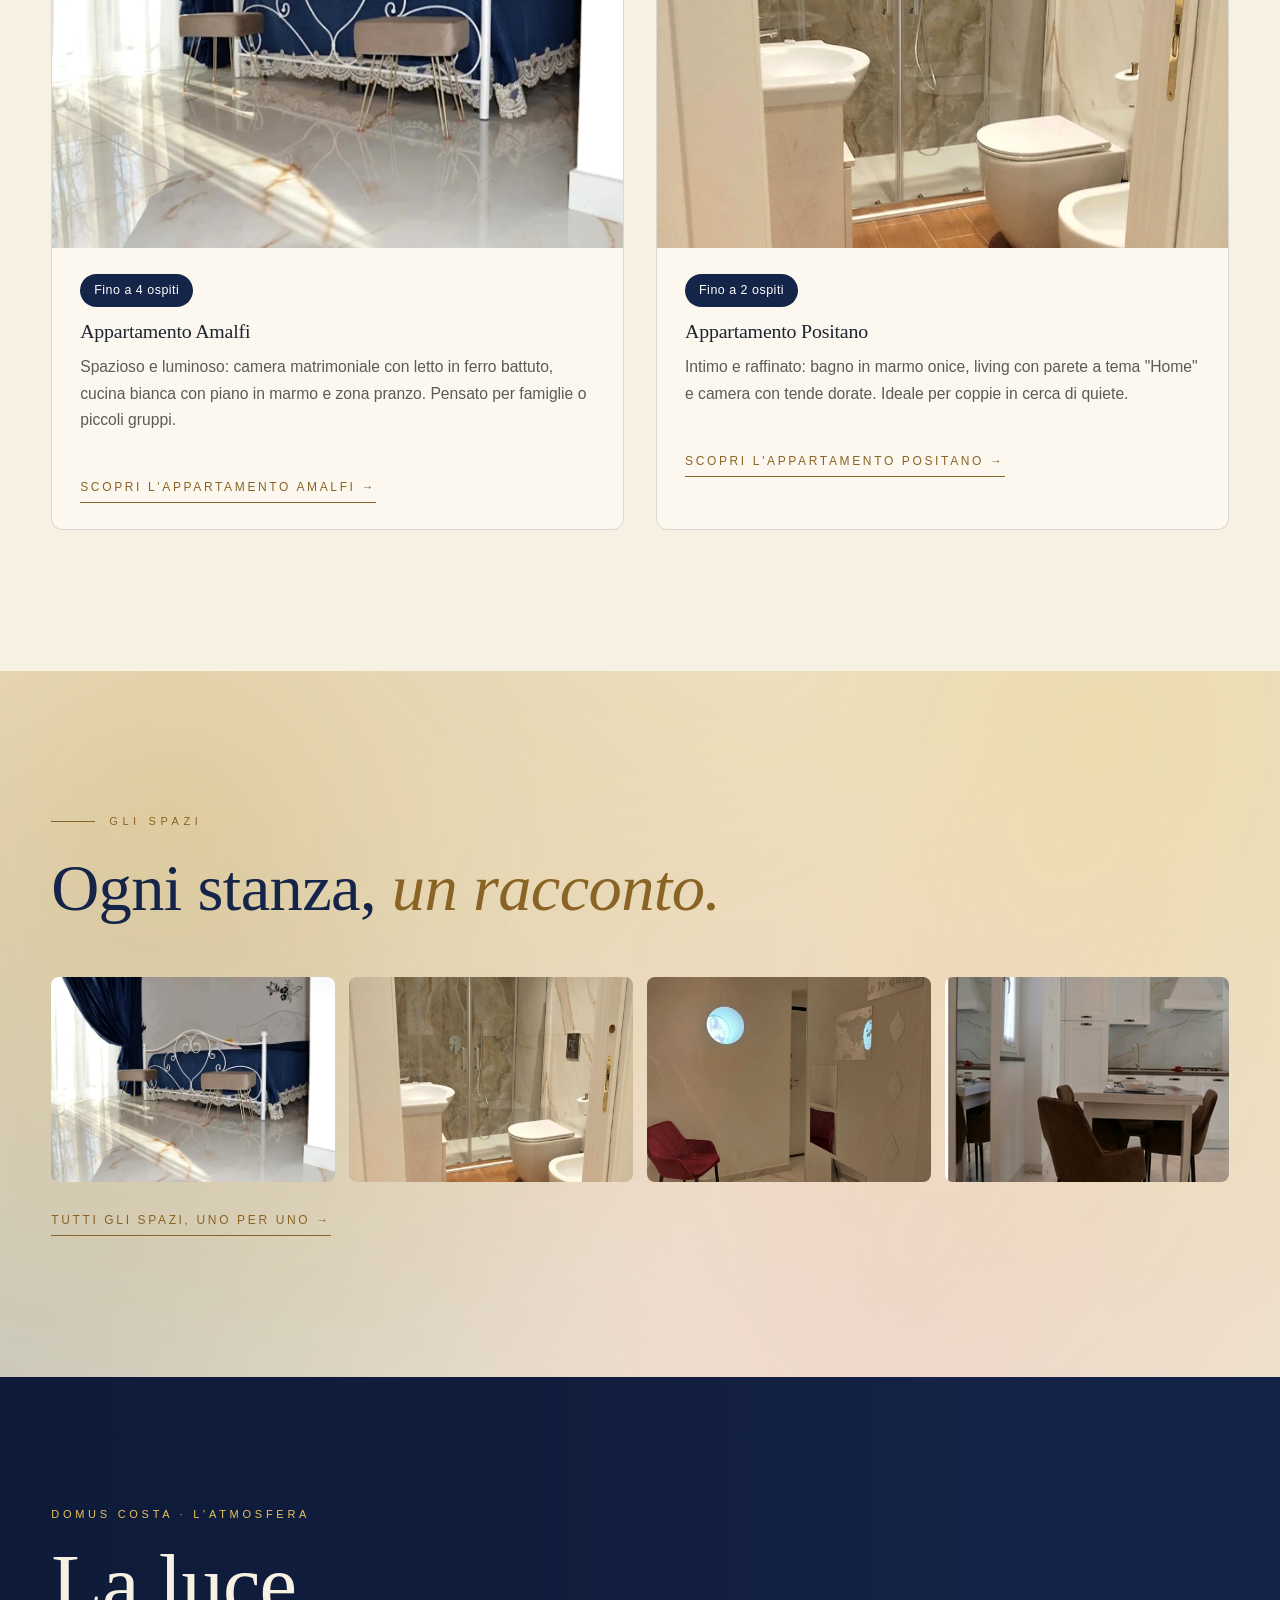
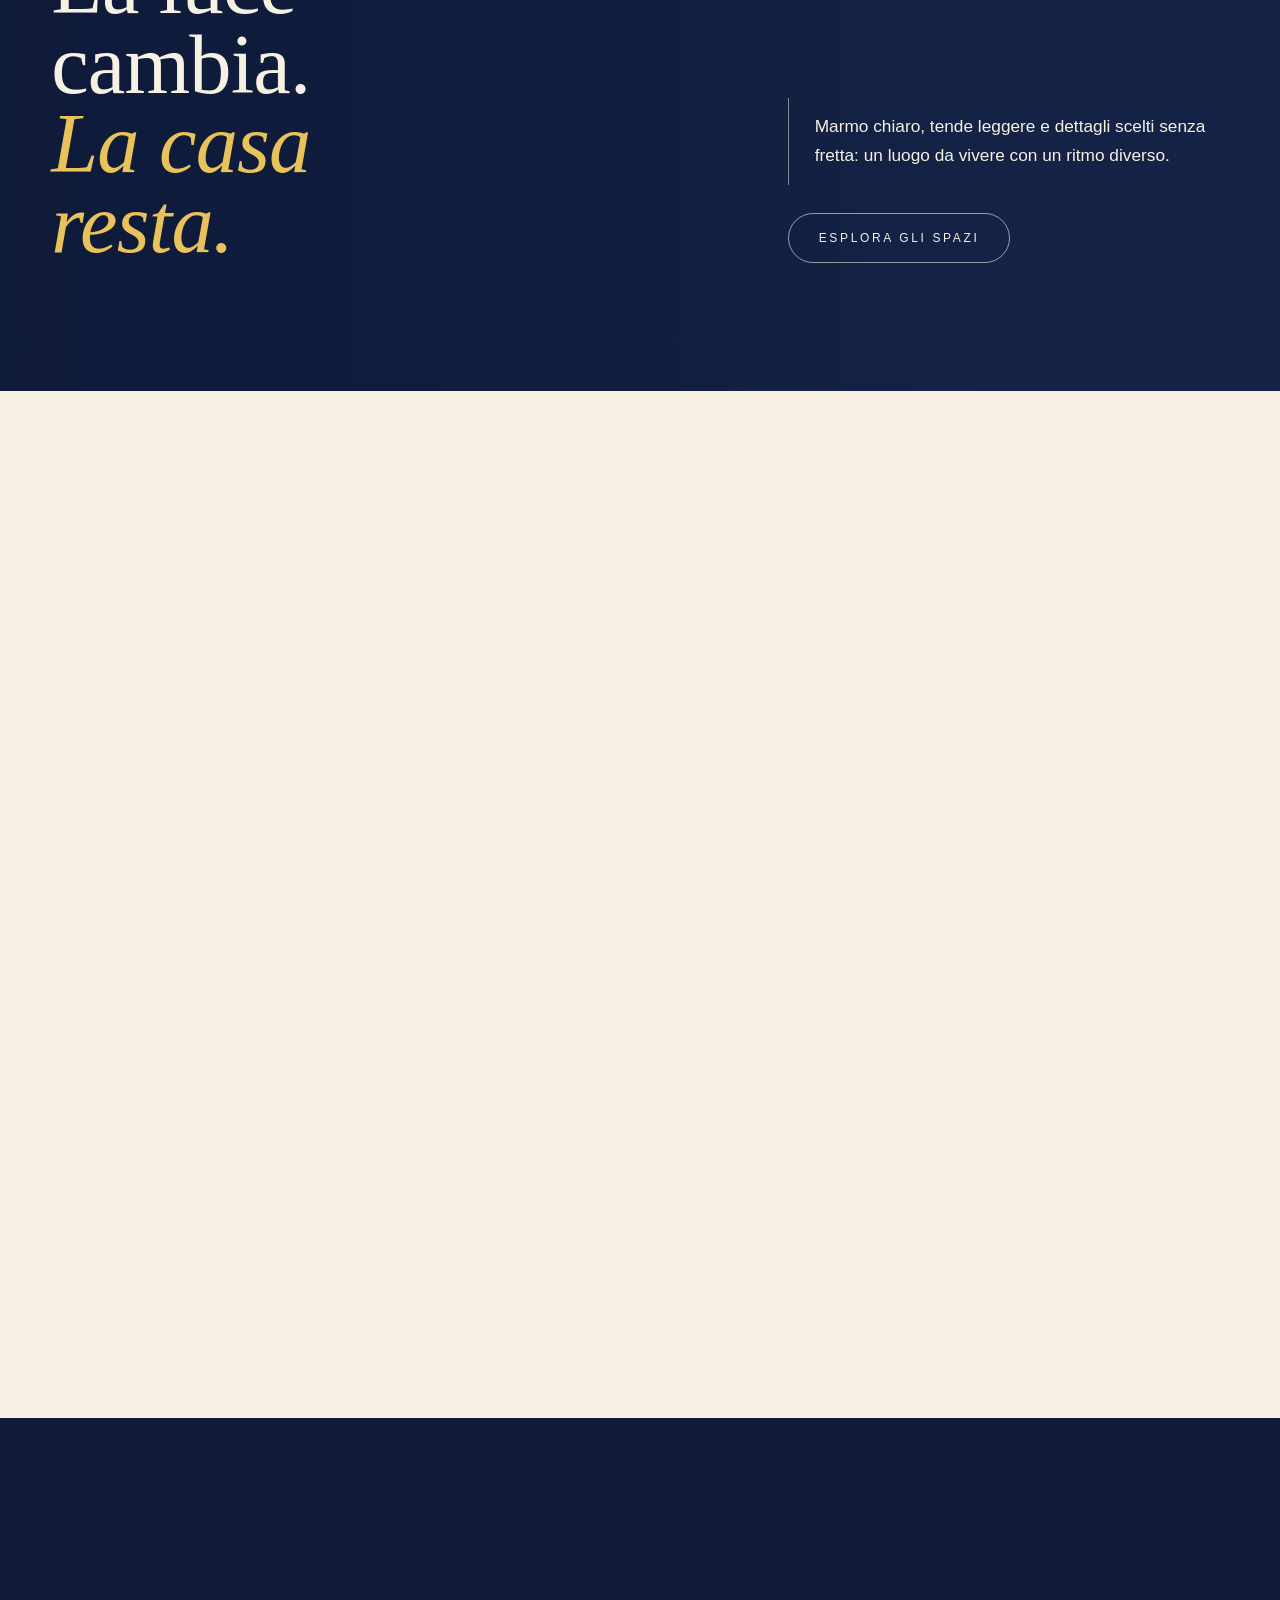
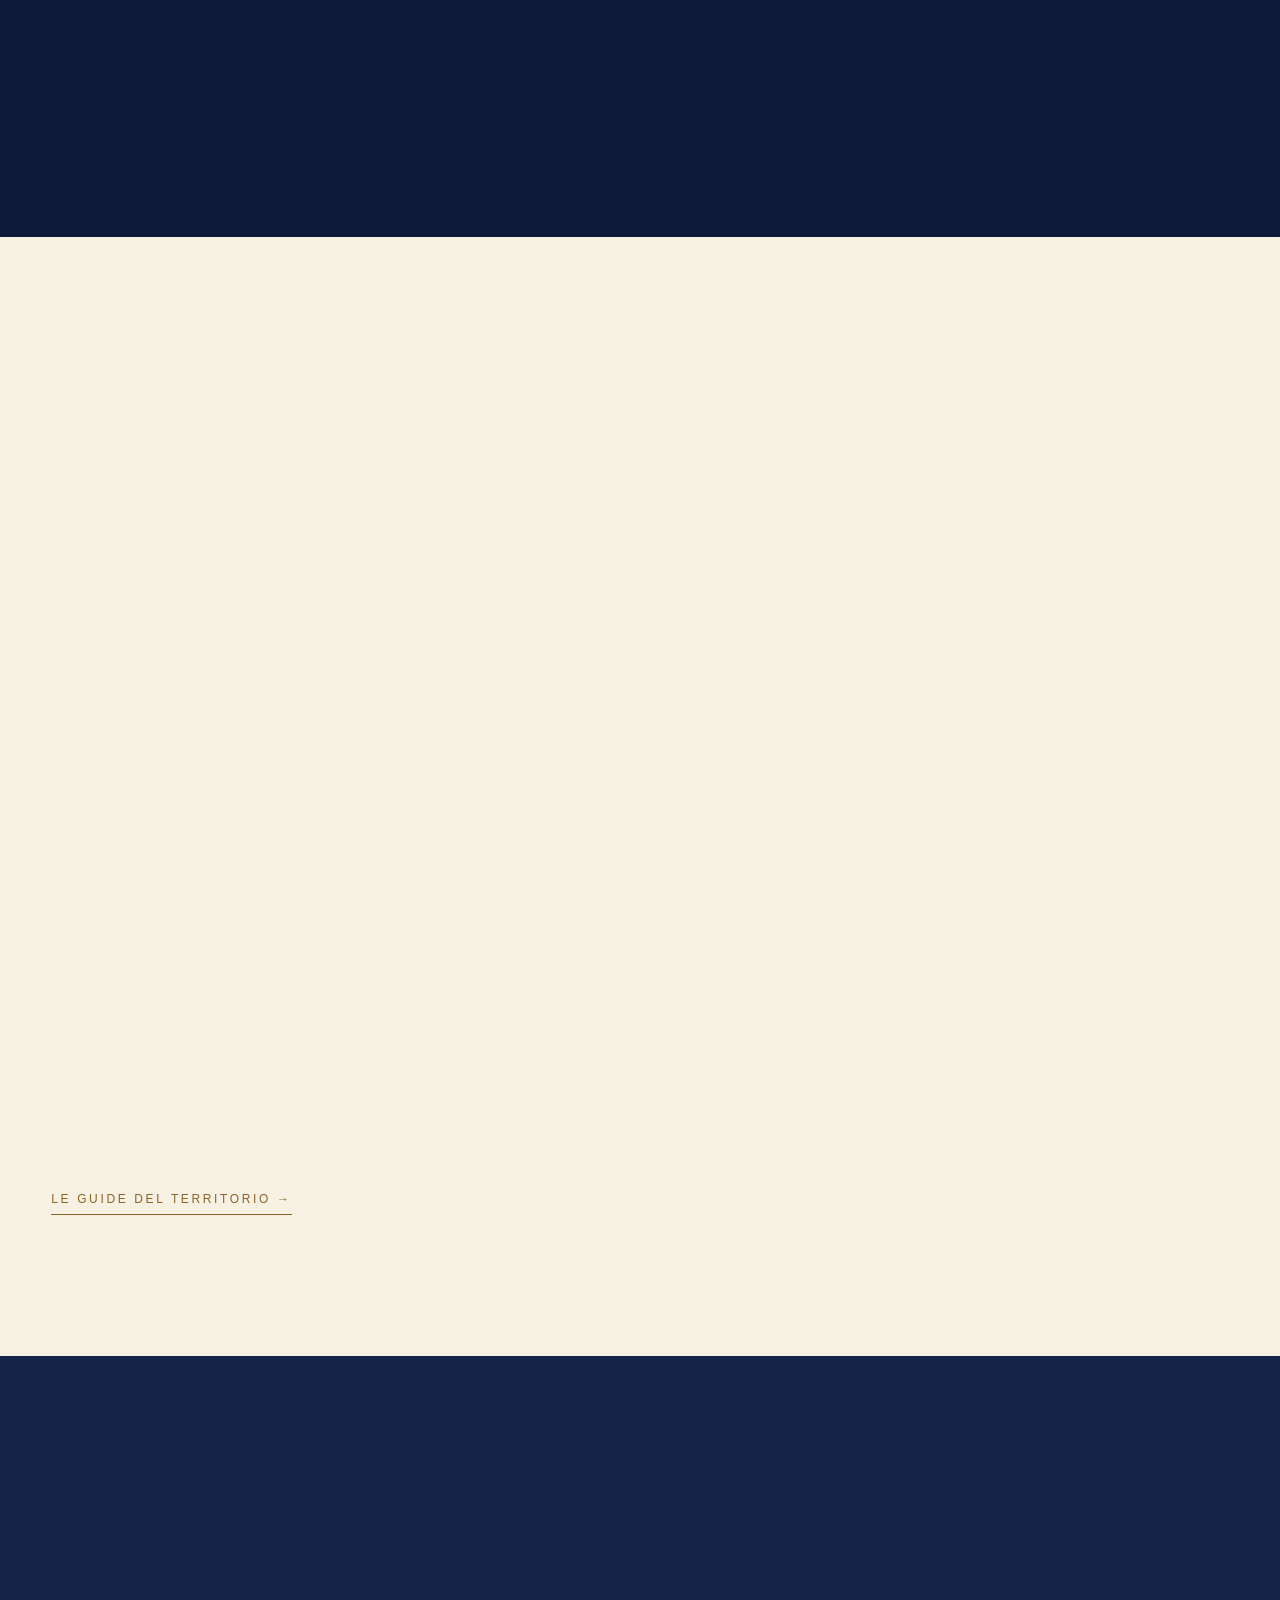
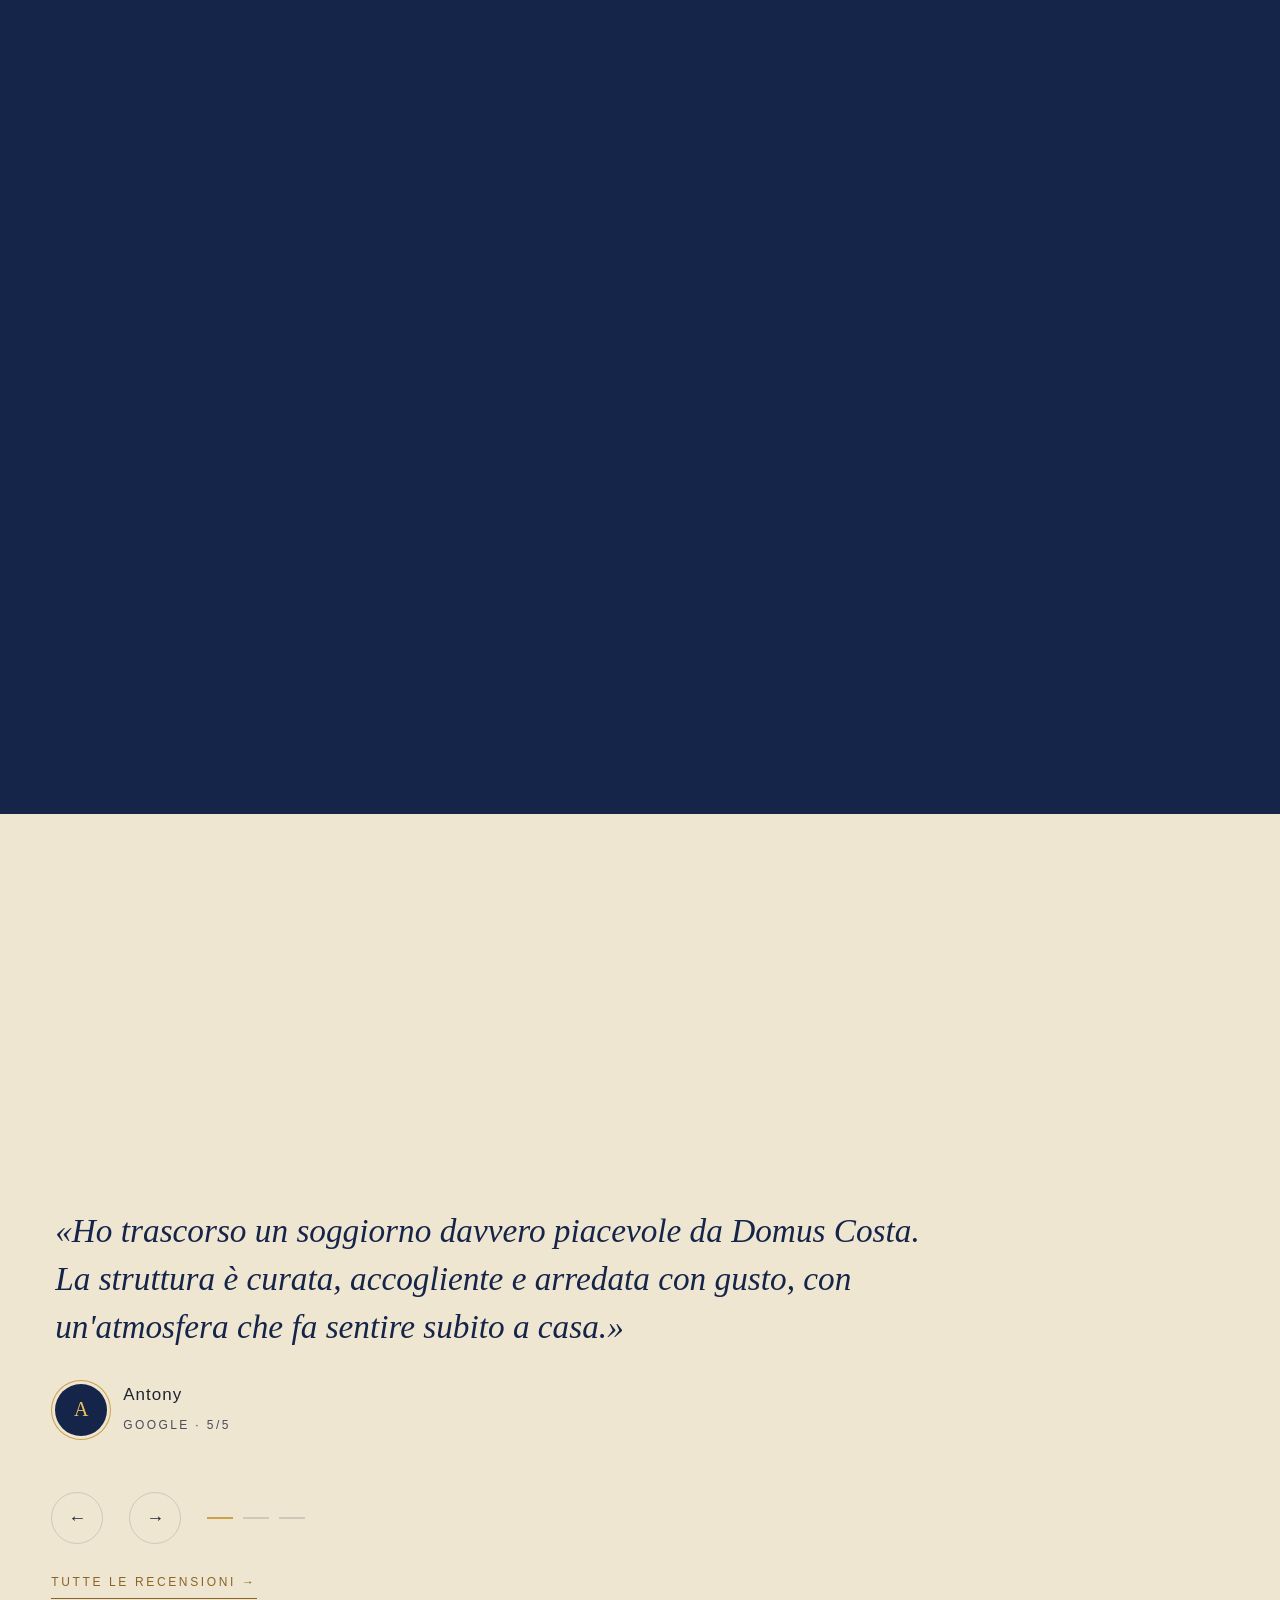
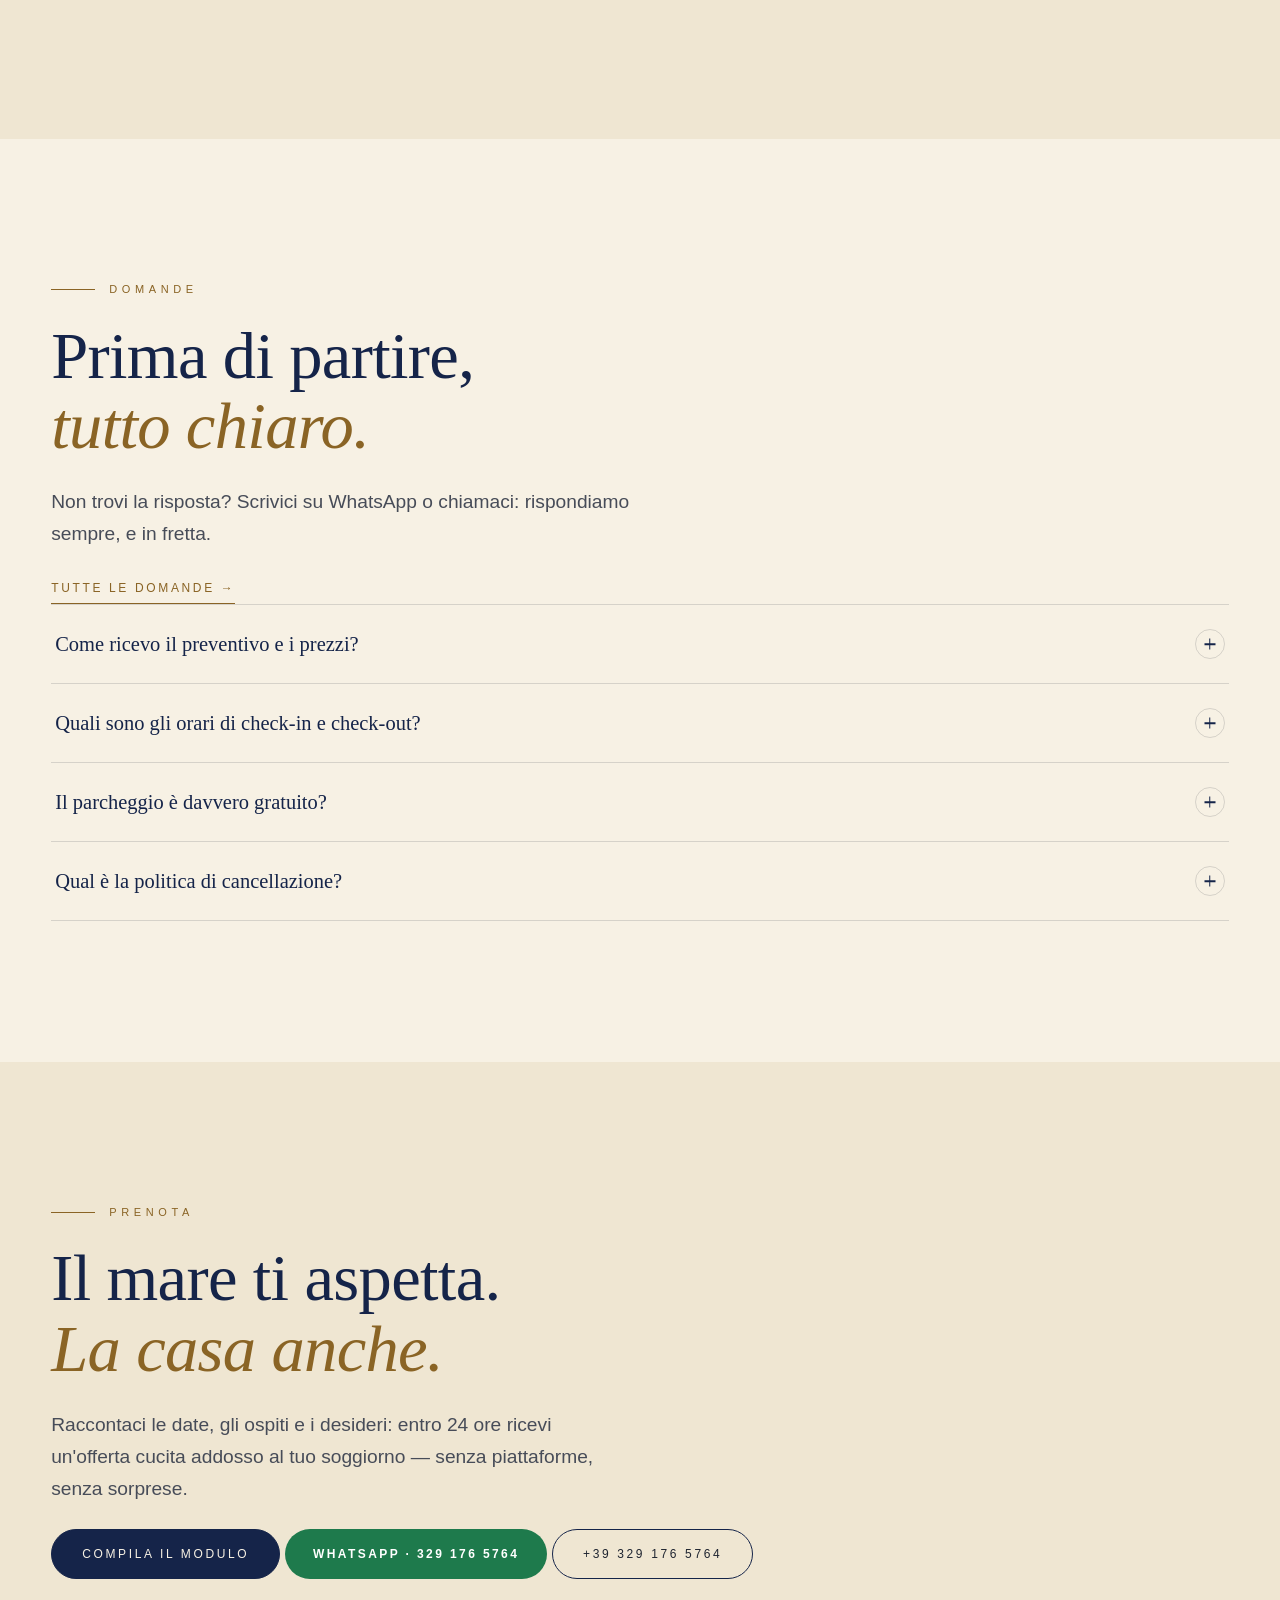
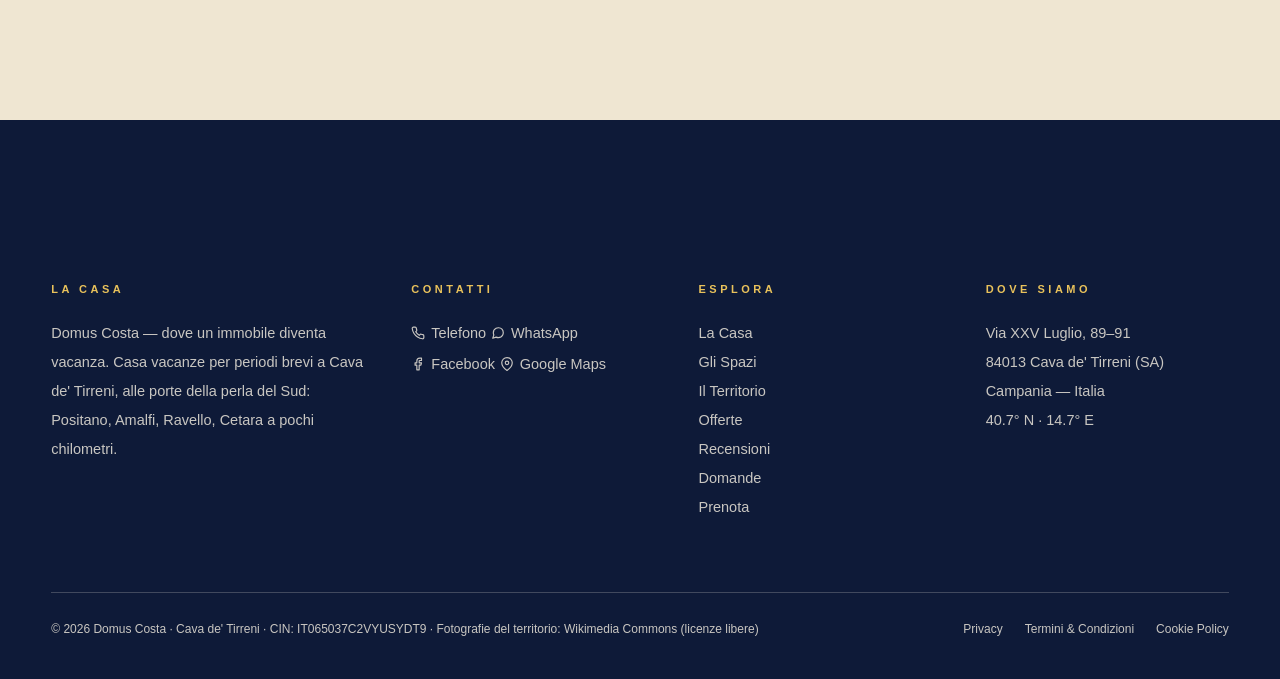
==== commit 2067c8b3: "we" ====
--- a/index.html
+++ b/index.html
@@ -380,10 +380,6 @@
       <p class="kicker rv">I Nostri Ospiti</p>
       <h2 class="title rv">Chi è stato qui,<br><span class="accent">lo racconta meglio di noi.</span></h2>
       <div class="t-shell rv">
-        <div class="t-score">
-          <div><b>5,0</b><span>Google · 7 recensioni</span></div>
-          <div><b>9,8</b><span>Booking · 10 recensioni</span></div>
-        </div>
         <div id="tTrack">
           <div class="t-slide"><blockquote>«Ho trascorso un soggiorno davvero piacevole da Domus Costa. La struttura è curata, accogliente e arredata con gusto, con un'atmosfera che fa sentire subito a casa.»</blockquote><div class="t-who"><div class="t-ava">A</div><div><b>Antony</b><span>Google · 5/5</span></div></div></div>
           <div class="t-slide"><blockquote>«Bellissima esperienza! Struttura accogliente, pulitissima e curata nei dettagli, ideale per rilassarsi e sentirsi come a casa. La posizione è davvero… da scoprire.»</blockquote><div class="t-who"><div class="t-ava">B</div><div><b>Biagio</b><span>Google · 5/5</span></div></div></div>
@@ -448,10 +444,10 @@
       </div>
       <div>
         <h4>Contatti</h4>
-        <a href="tel:+393291765764">+39&nbsp;329&nbsp;176&nbsp;5764</a>
-        <a href="https://wa.me/393291765764" target="_blank" rel="noopener noreferrer">WhatsApp</a>
-        <a href="https://www.facebook.com/DomusCostaCava/" target="_blank" rel="noopener noreferrer">Facebook</a>
-        <a href="https://maps.google.com/?q=Domus+Costa,+Via+XXV+Luglio+89-91,+84013+Cava+de'+Tirreni+SA" target="_blank" rel="noopener noreferrer">Google Maps</a>
+        <a href="tel:+393291765764" style="display: inline-flex; align-items: center; gap: 6px;"><svg width="14" height="14" viewBox="0 0 24 24" fill="none" stroke="currentColor" stroke-width="2" stroke-linecap="round" stroke-linejoin="round"><path d="M22 16.92v3a2 2 0 0 1-2.18 2 19.79 19.79 0 0 1-8.63-3.07 19.5 19.5 0 0 1-6-6 19.79 19.79 0 0 1-3.07-8.67A2 2 0 0 1 4.11 2h3a2 2 0 0 1 2 1.72 12.84 12.84 0 0 0 .7 2.81 2 2 0 0 1-.45 2.11L8.09 9.91a16 16 0 0 0 6 6l1.27-1.27a2 2 0 0 1 2.11-.45 12.84 12.84 0 0 0 2.81.7A2 2 0 0 1 22 16.92z"></path></svg>Telefono</a>
+        <a href="https://wa.me/393291765764" target="_blank" rel="noopener noreferrer" style="display: inline-flex; align-items: center; gap: 6px;"><svg width="14" height="14" viewBox="0 0 24 24" fill="none" stroke="currentColor" stroke-width="2" stroke-linecap="round" stroke-linejoin="round"><path d="M21 11.5a8.38 8.38 0 0 1-.9 3.8 8.5 8.5 0 0 1-7.6 4.7 8.38 8.38 0 0 1-3.8-.9L3 21l1.9-5.7a8.38 8.38 0 0 1-.9-3.8 8.5 8.5 0 0 1 4.7-7.6 8.38 8.38 0 0 1 3.8-.9h.5a8.48 8.48 0 0 1 8 8v.5z"></path></svg>WhatsApp</a>
+        <a href="https://www.facebook.com/DomusCostaCava/" target="_blank" rel="noopener noreferrer" style="display: inline-flex; align-items: center; gap: 6px;"><svg width="14" height="14" viewBox="0 0 24 24" fill="none" stroke="currentColor" stroke-width="2" stroke-linecap="round" stroke-linejoin="round"><path d="M18 2h-3a5 5 0 0 0-5 5v3H7v4h3v8h4v-8h3l1-4h-4V7a1 1 0 0 1 1-1h3z"></path></svg>Facebook</a>
+        <a href="https://maps.google.com/?q=Domus+Costa,+Via+XXV+Luglio+89-91,+84013+Cava+de'+Tirreni+SA" target="_blank" rel="noopener noreferrer" style="display: inline-flex; align-items: center; gap: 6px;"><svg width="14" height="14" viewBox="0 0 24 24" fill="none" stroke="currentColor" stroke-width="2" stroke-linecap="round" stroke-linejoin="round"><path d="M21 10c0 7-9 13-9 13s-9-6-9-13a9 9 0 0 1 18 0z"></path><circle cx="12" cy="10" r="3"></circle></svg>Google Maps</a>
       </div>
       <div>
         <h4>Esplora</h4>
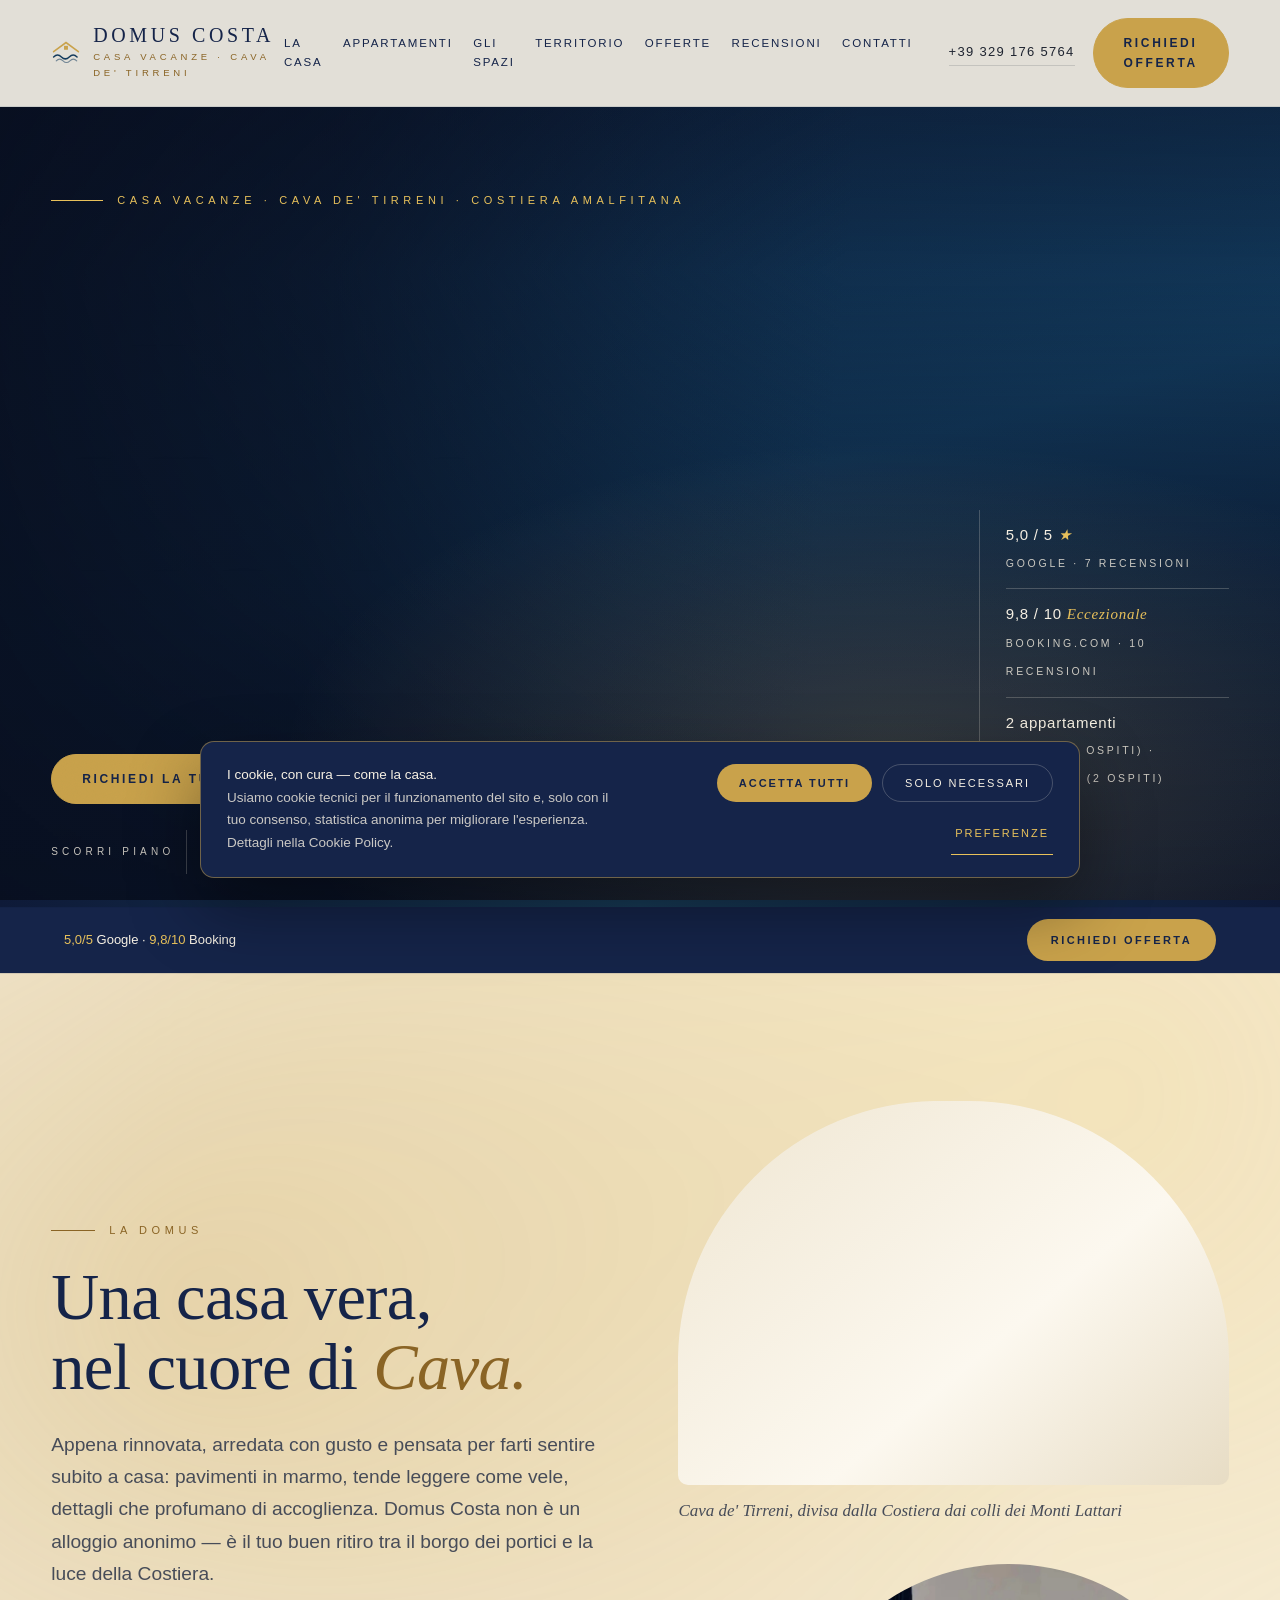
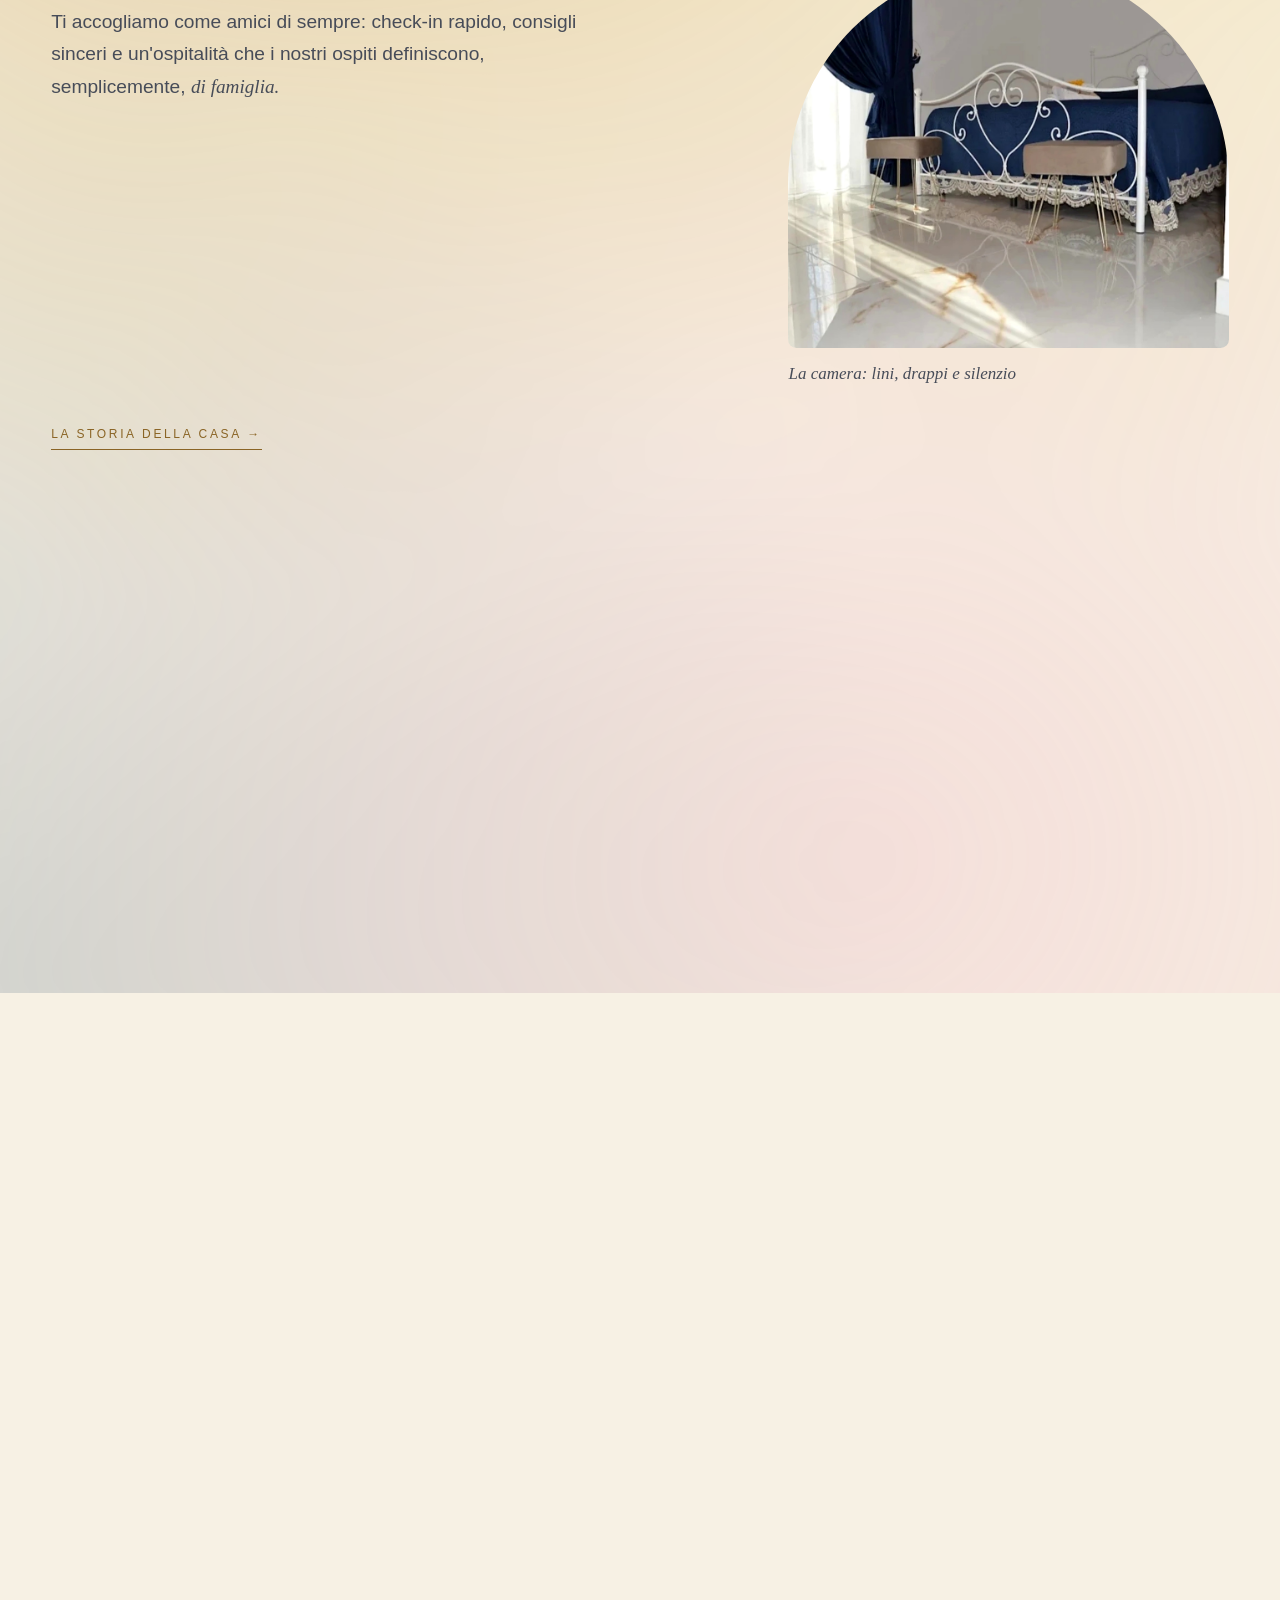
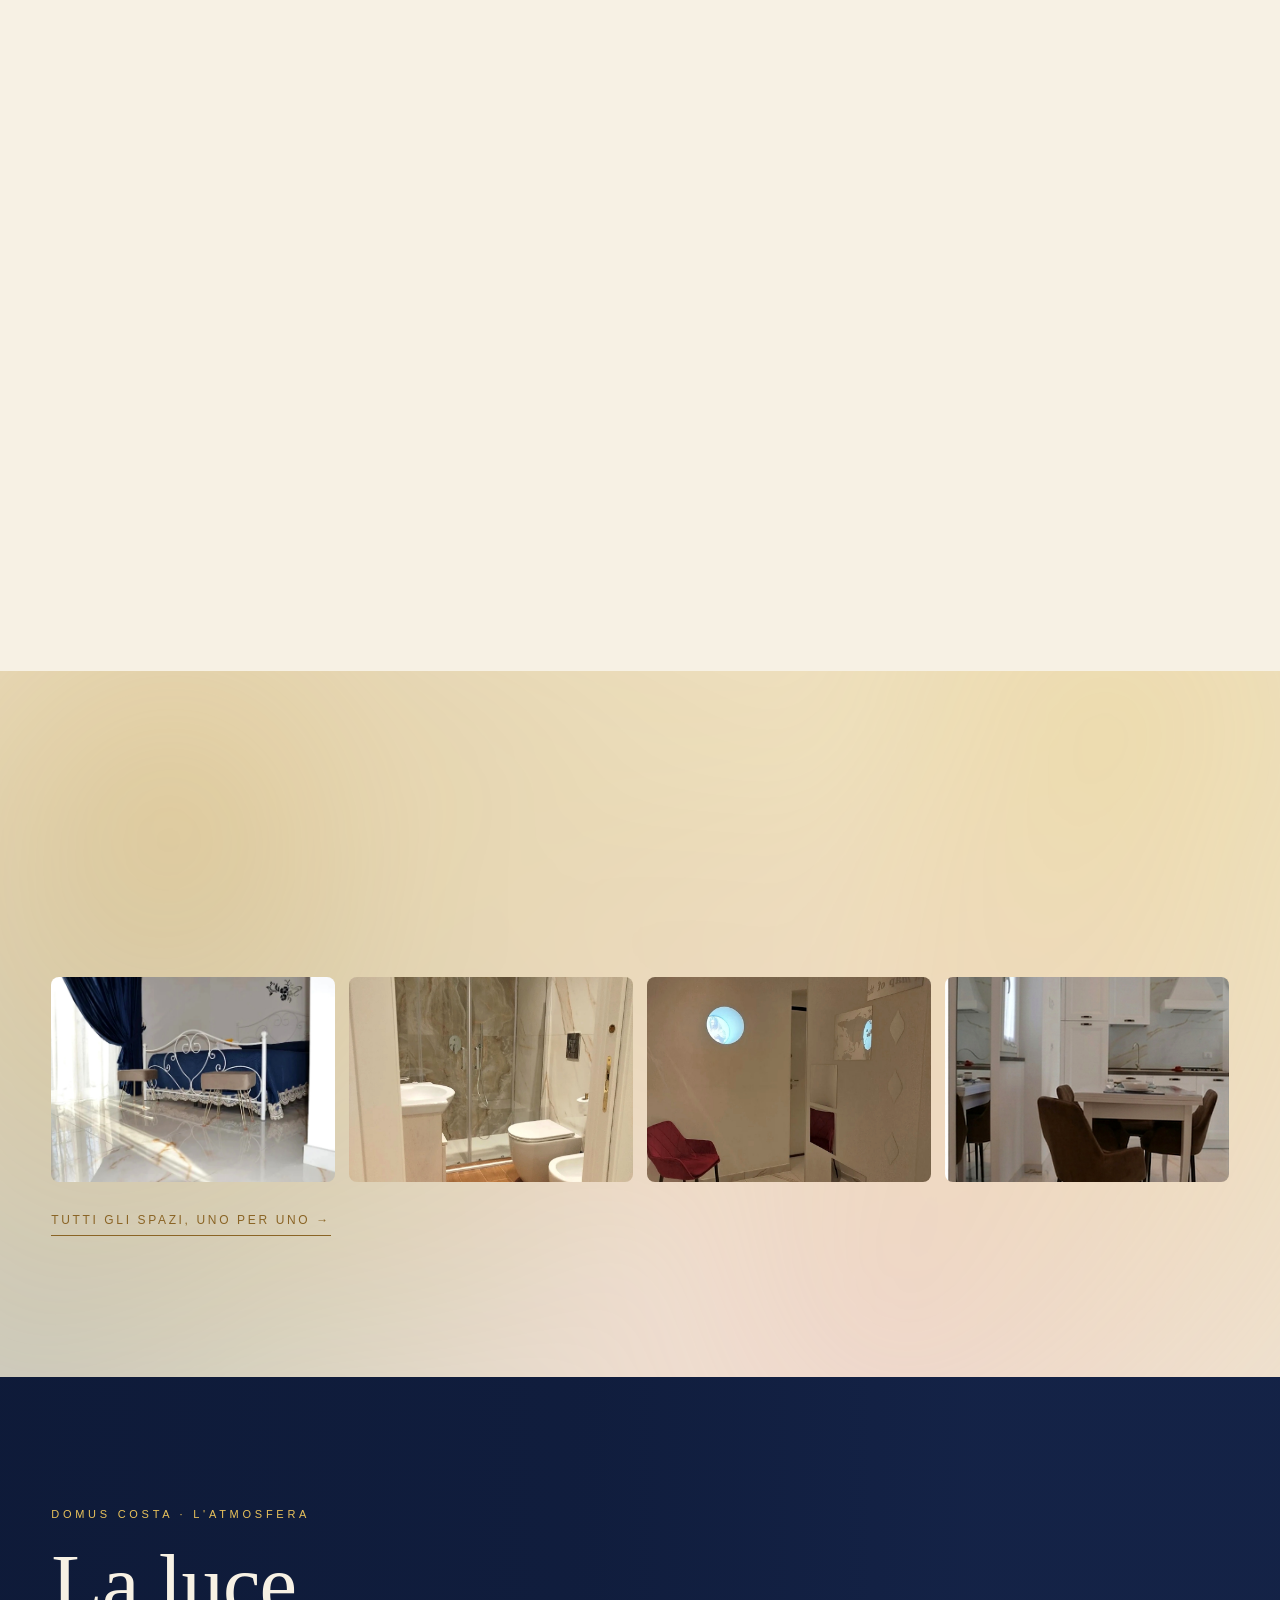
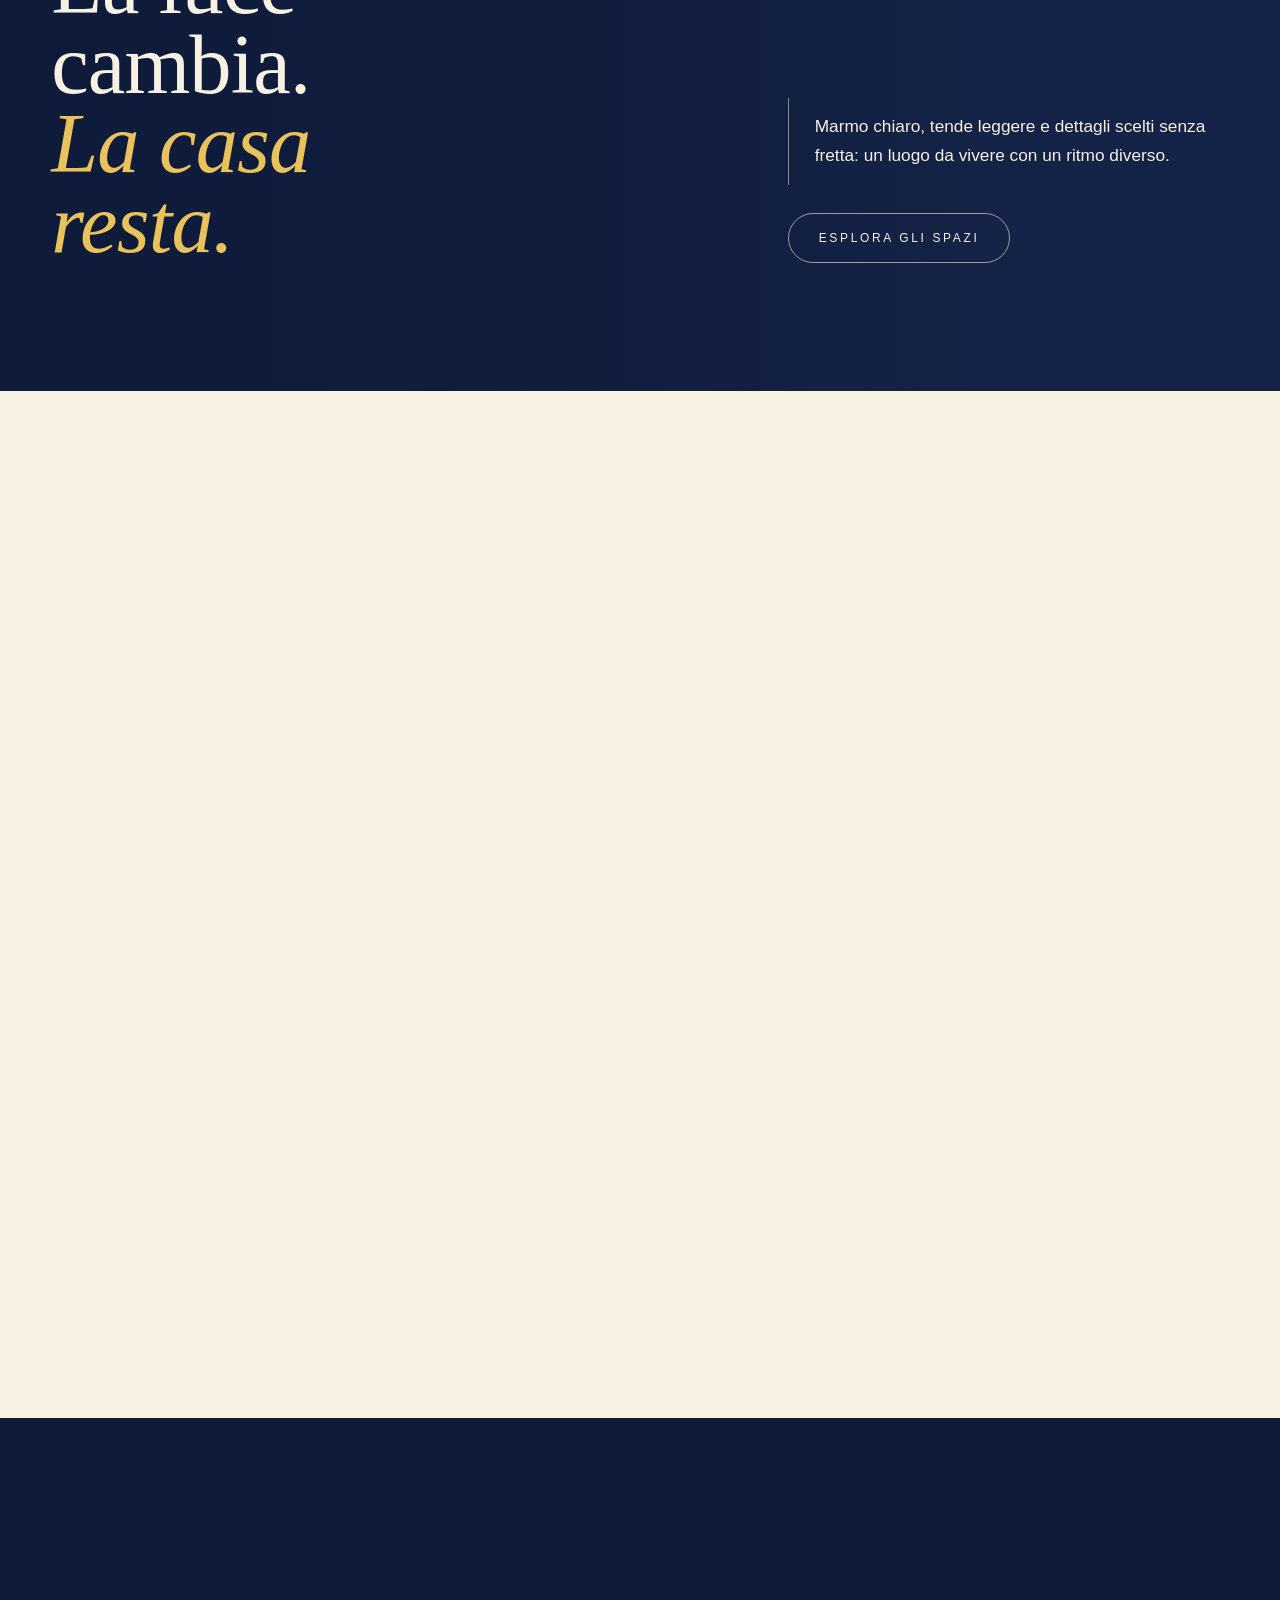
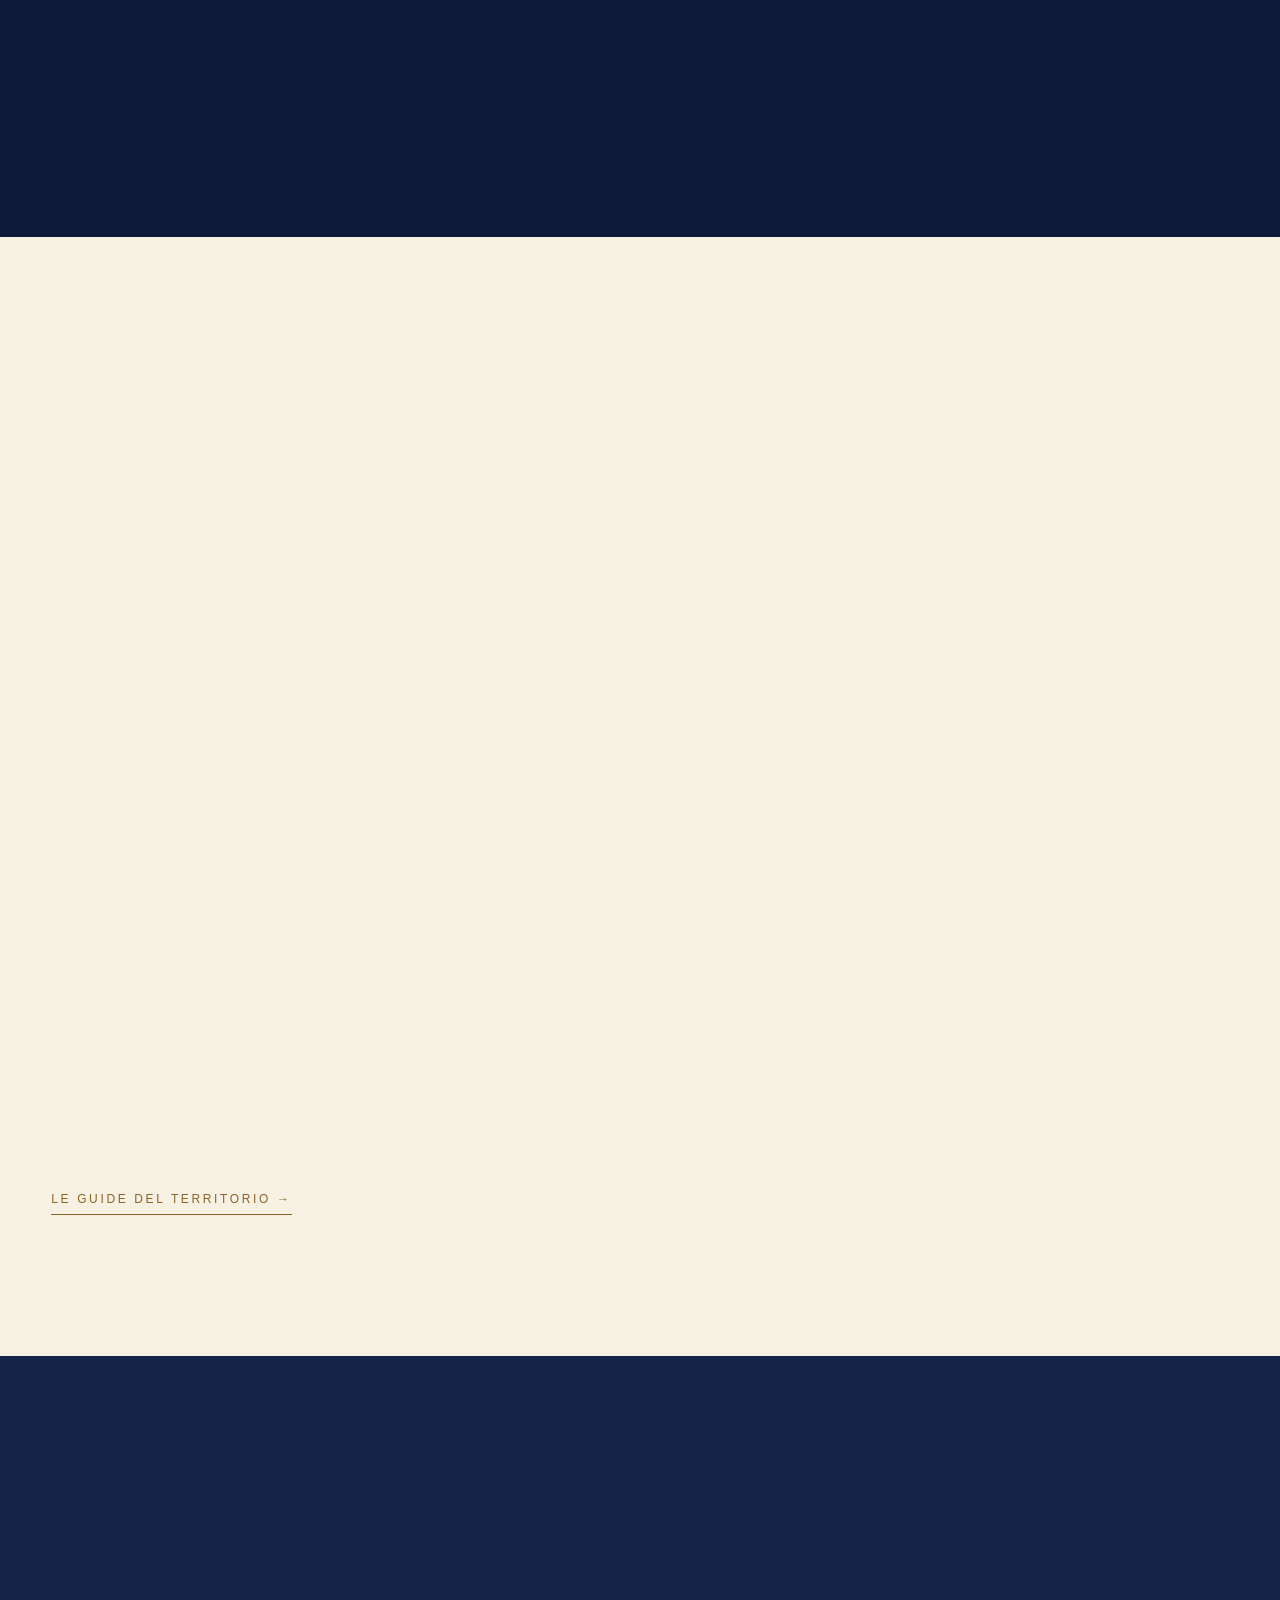
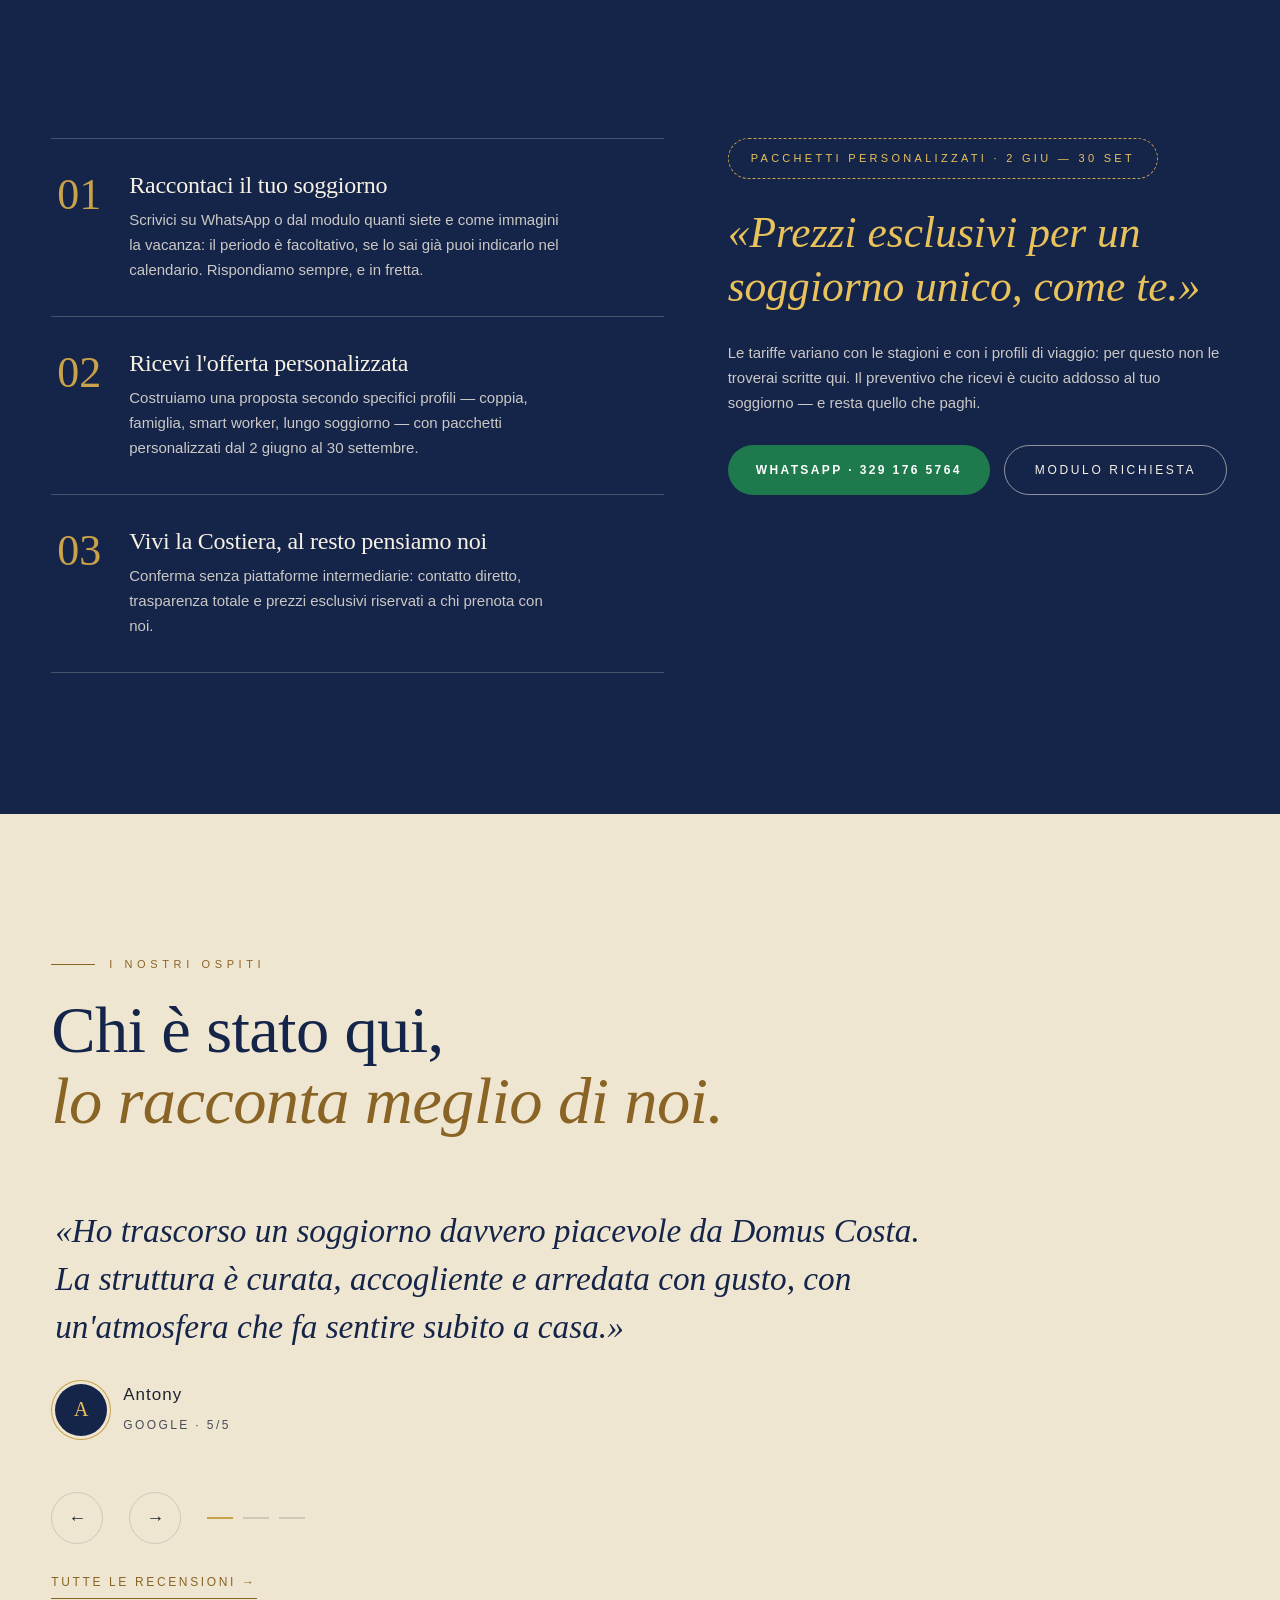
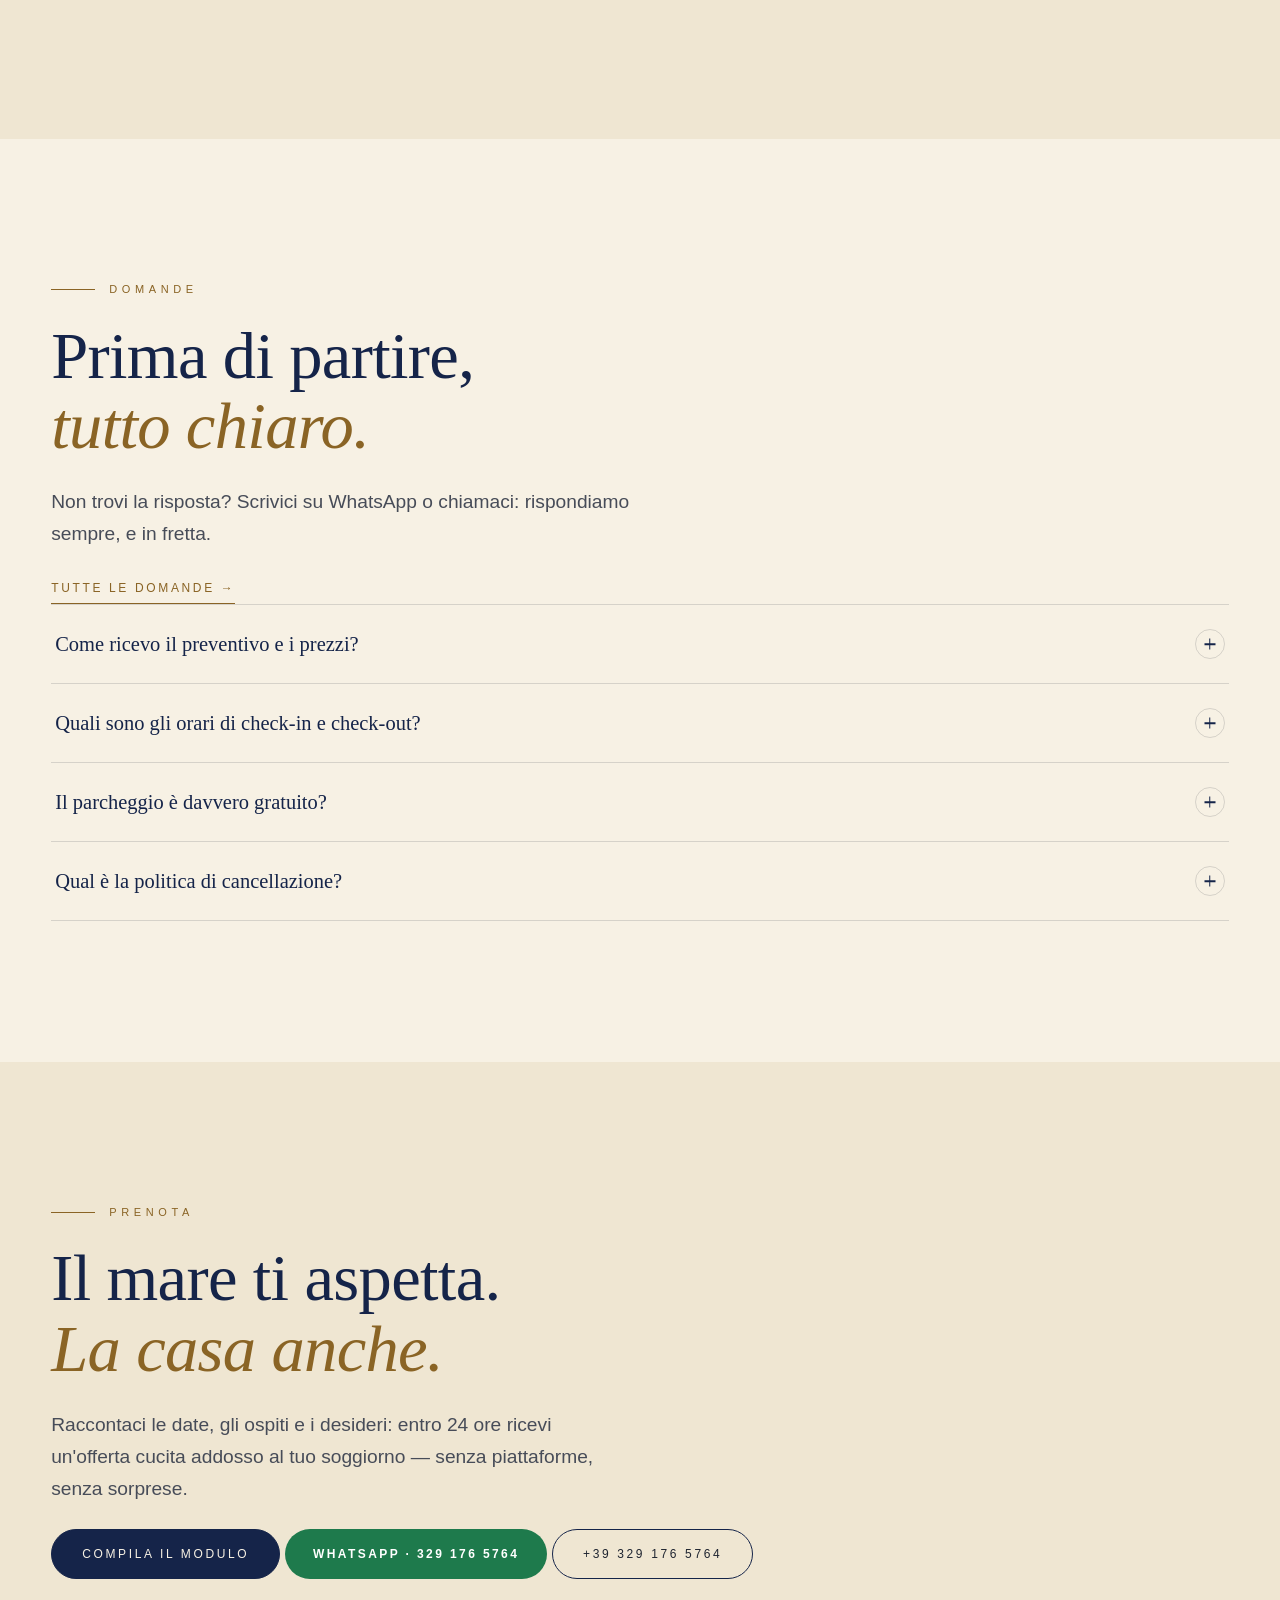
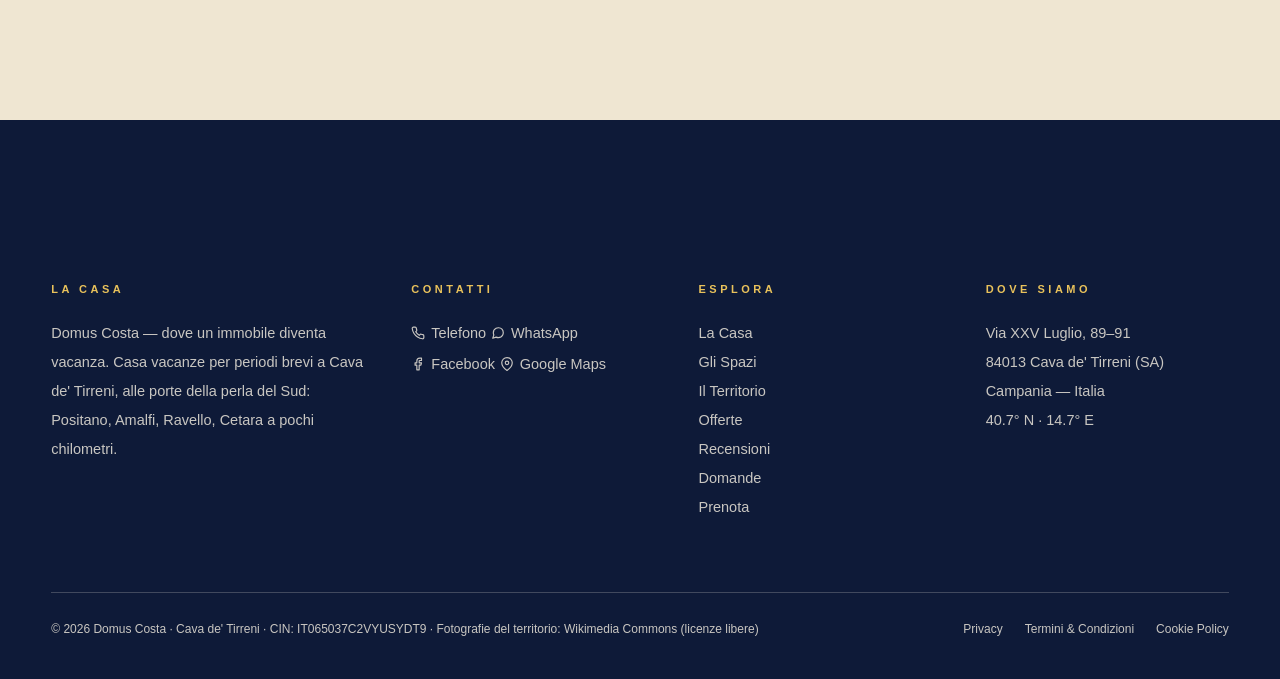
==== commit 7bd61e35: "upd" ====
--- a/index.html
+++ b/index.html
@@ -135,7 +135,7 @@
 <body>
 <a class="skip-link" href="#main-content">Salta al contenuto principale</a>
 <div class="noise" aria-hidden="true"></div>
-<header id="header">
+<header id="header" style="position: fixed; top: 0; left: 0; width: 100%; z-index: 1000; background-color: #E2DFD7; border-bottom: 1px solid rgba(18, 58, 92, 0.12);">
   <a class="brand" href="index.html" aria-label="Domus Costa — home">
     <svg viewBox="0 0 46 40" fill="none" aria-hidden="true"><path d="M4 18 L23 4 L42 18" stroke="#C9A24B" stroke-width="2.4" stroke-linecap="round"/><rect x="20" y="9" width="6" height="6" fill="#C9A24B"/><path d="M4 26 c4 -4 8 -4 12 0 c4 4 8 4 12 0 c4 -4 8 -4 12 0" stroke="#123A5C" stroke-width="2.2" fill="none" stroke-linecap="round"/><path d="M8 32 c3.5 -3.5 7 -3.5 10.5 0 c3.5 3.5 7 3.5 10.5 0 c3.5 -3.5 7 -3.5 10.5 0" stroke="#123A5C" stroke-width="1.6" fill="none" stroke-linecap="round" opacity=".55"/></svg>
     <span><span class="b-name">Domus Costa</span><span class="b-sub">Casa Vacanze · Cava de' Tirreni</span></span>
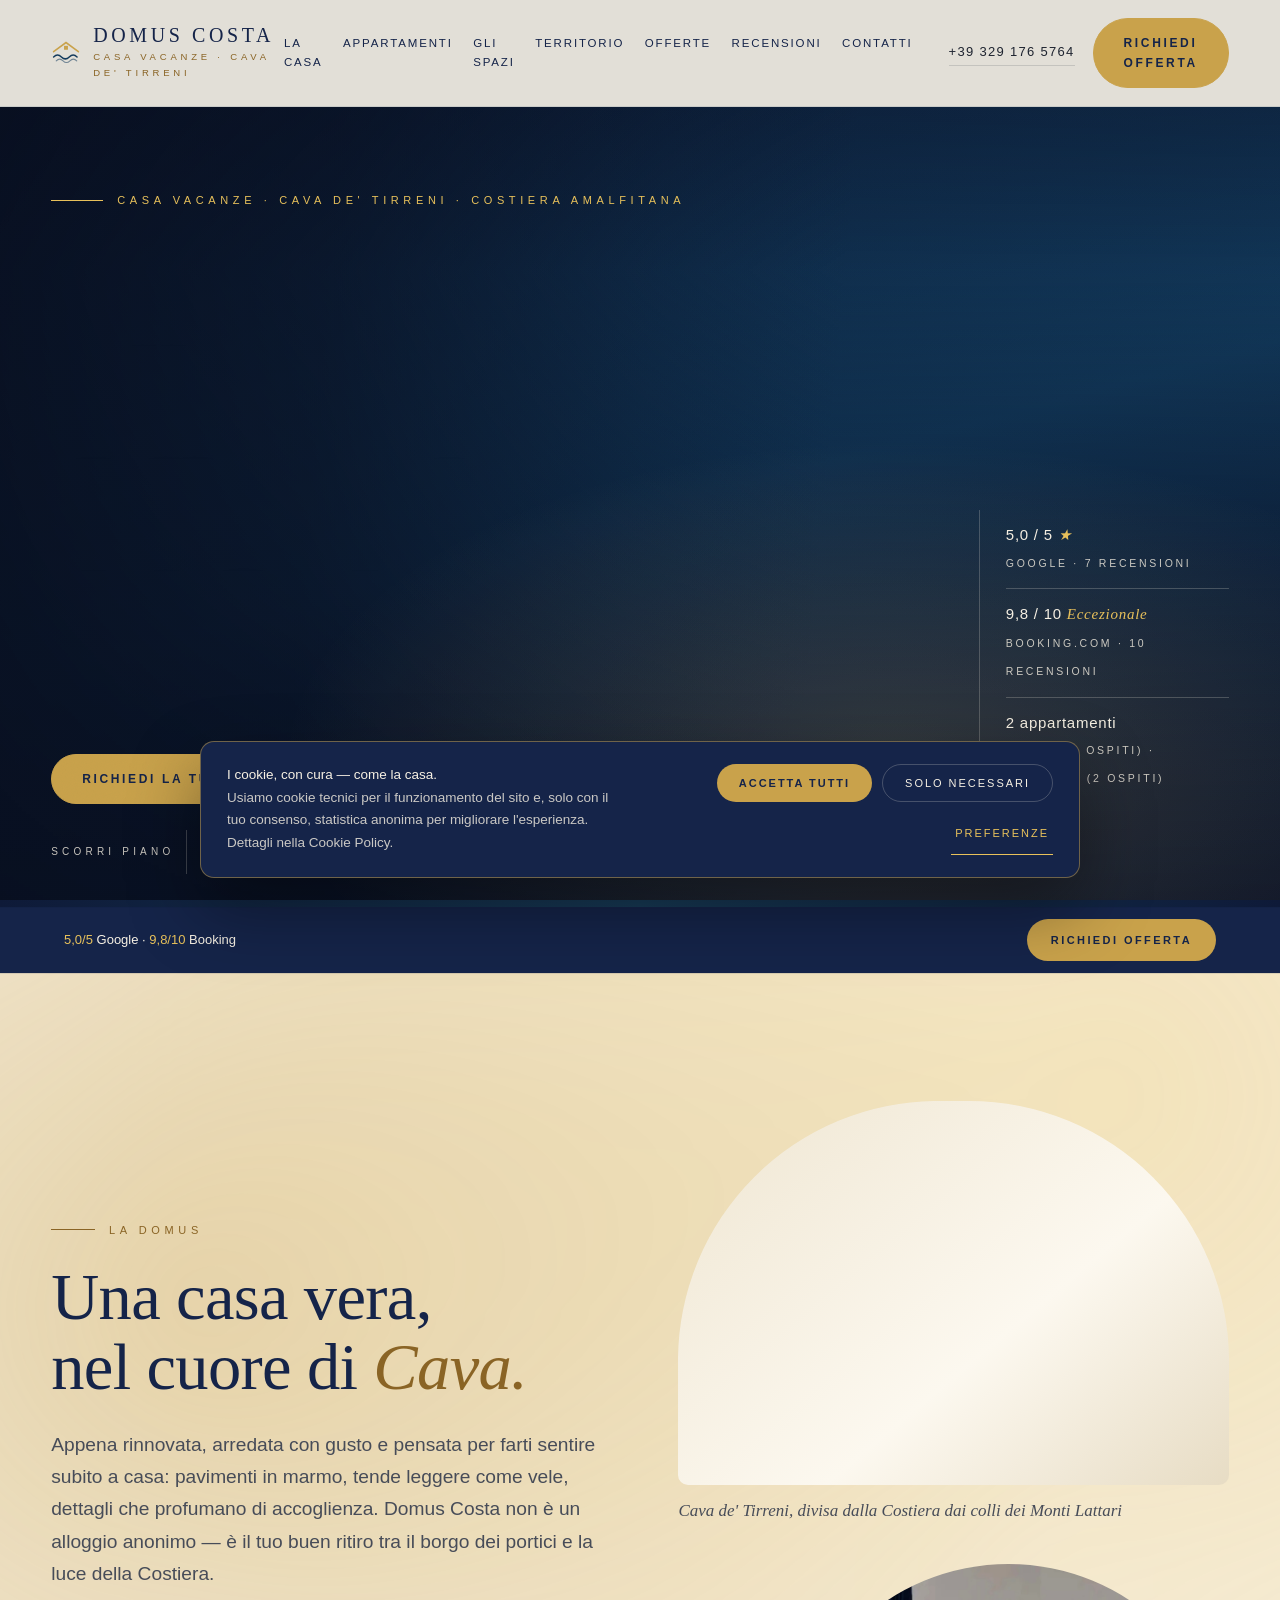
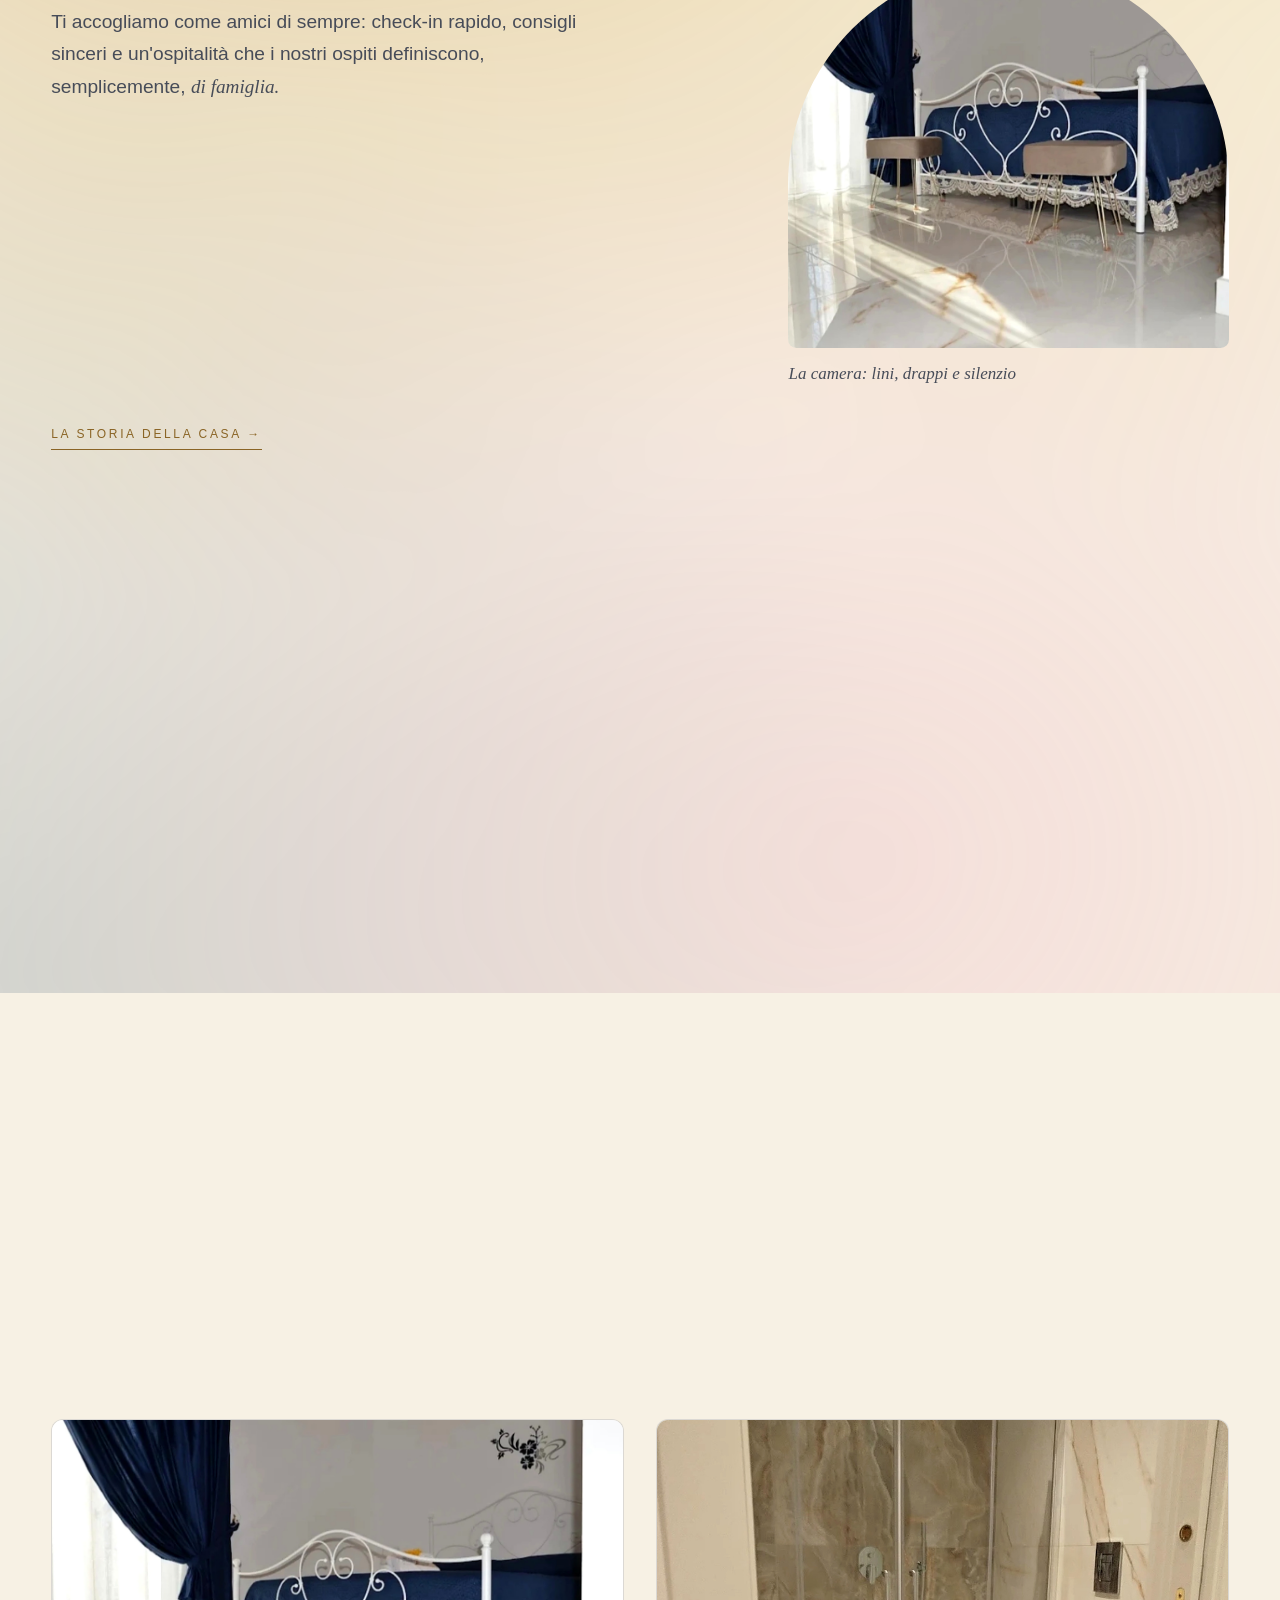
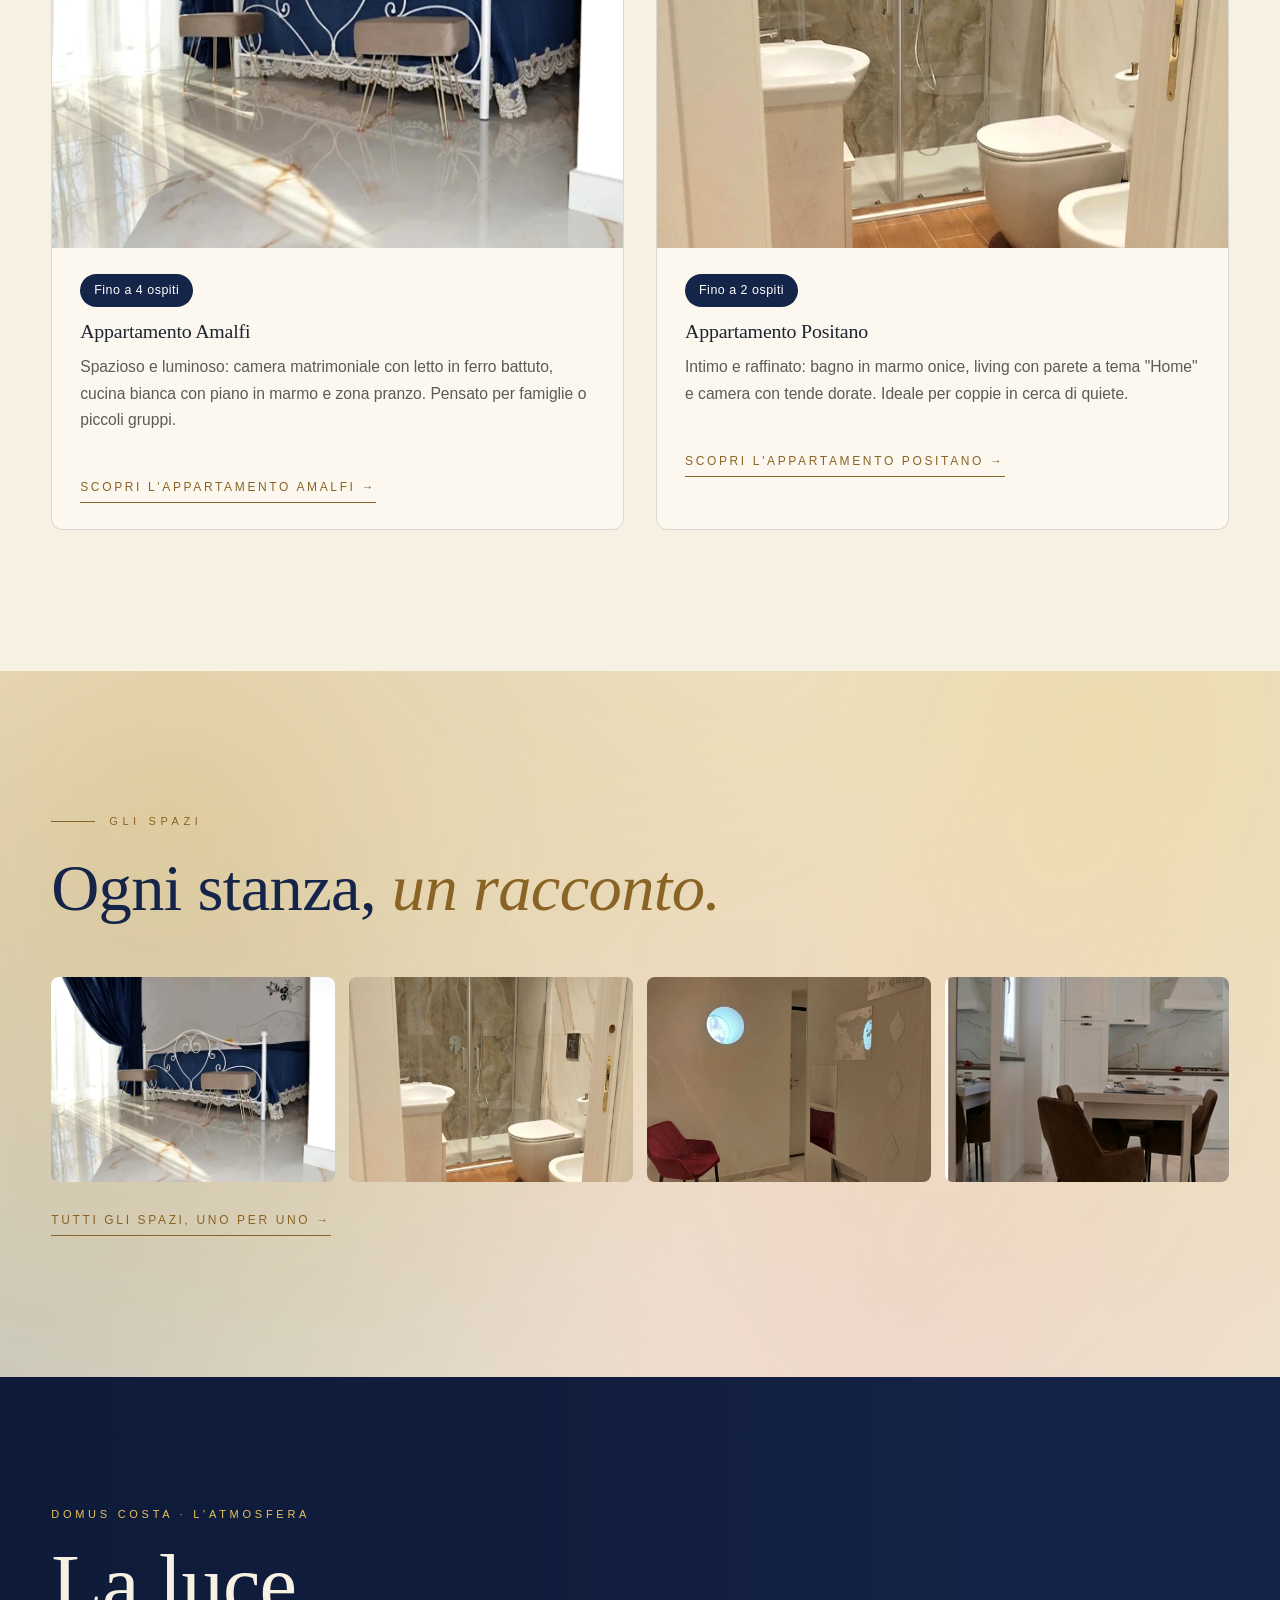
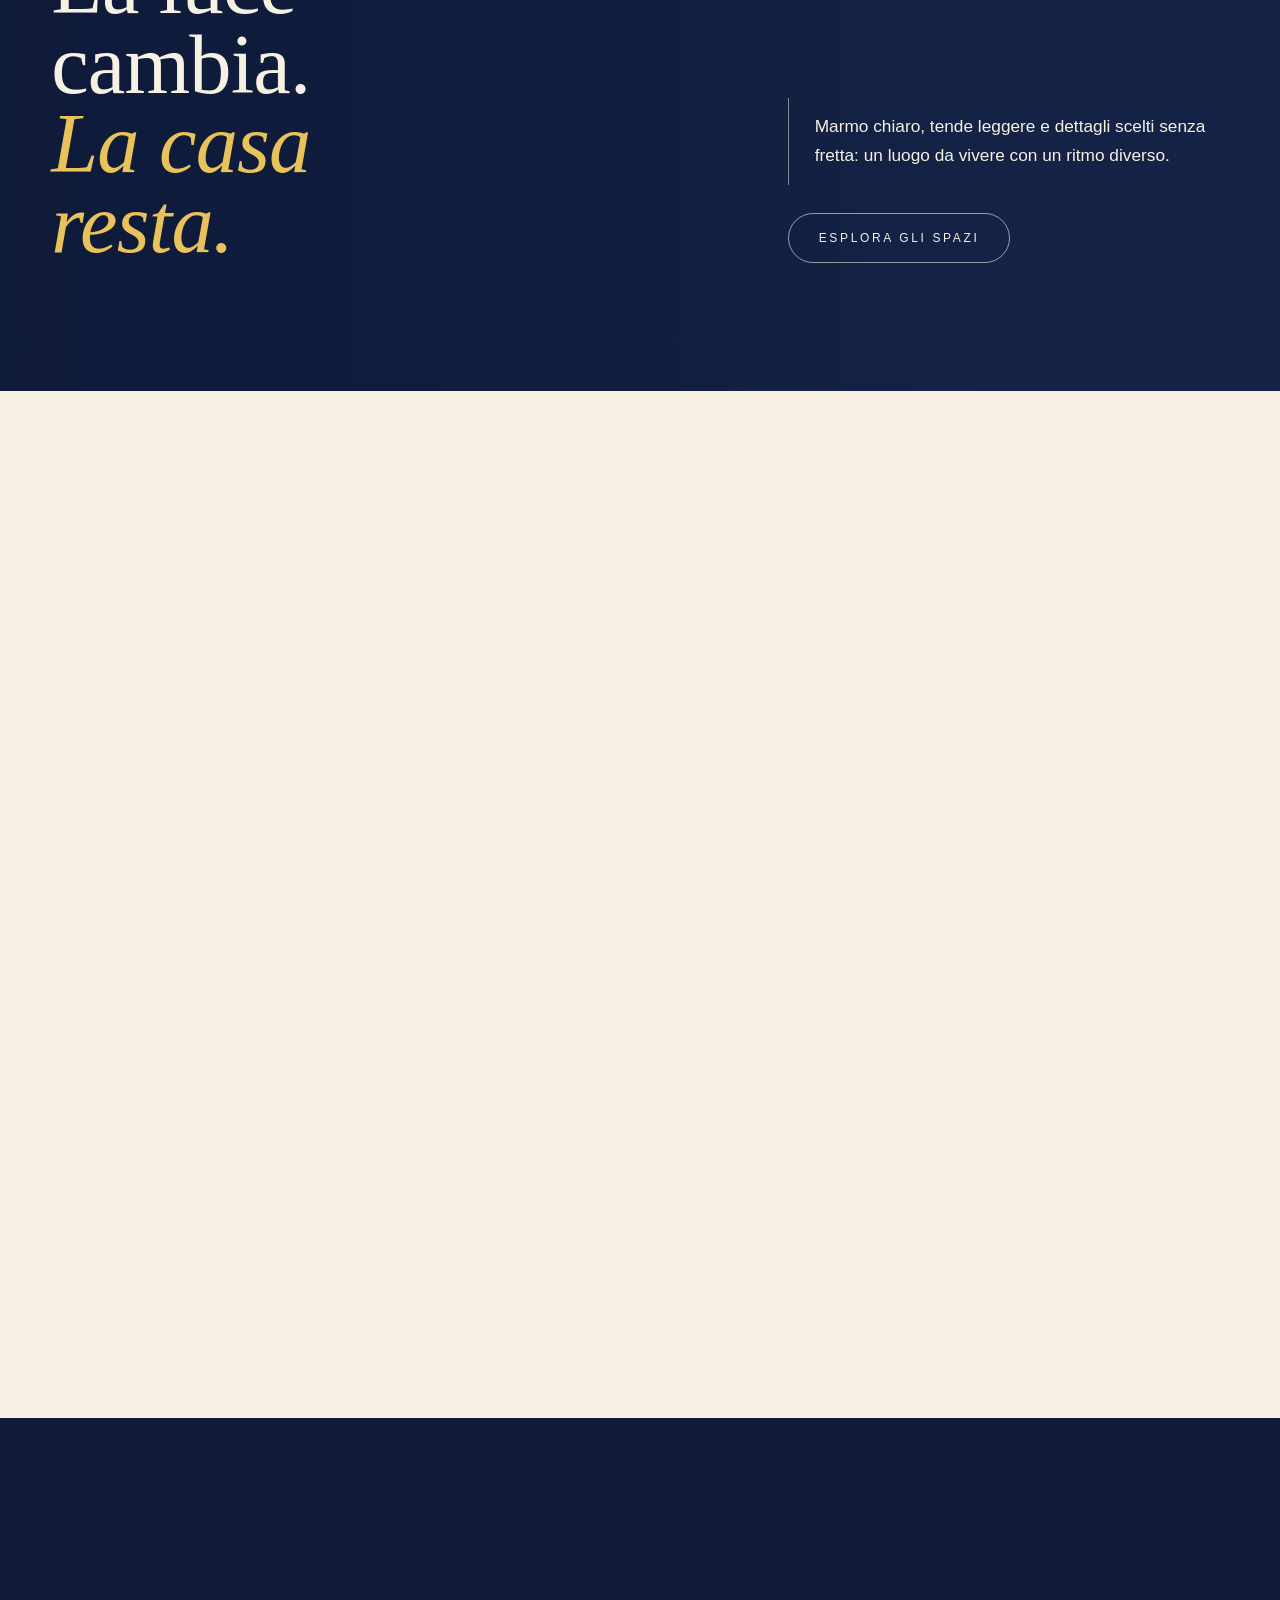
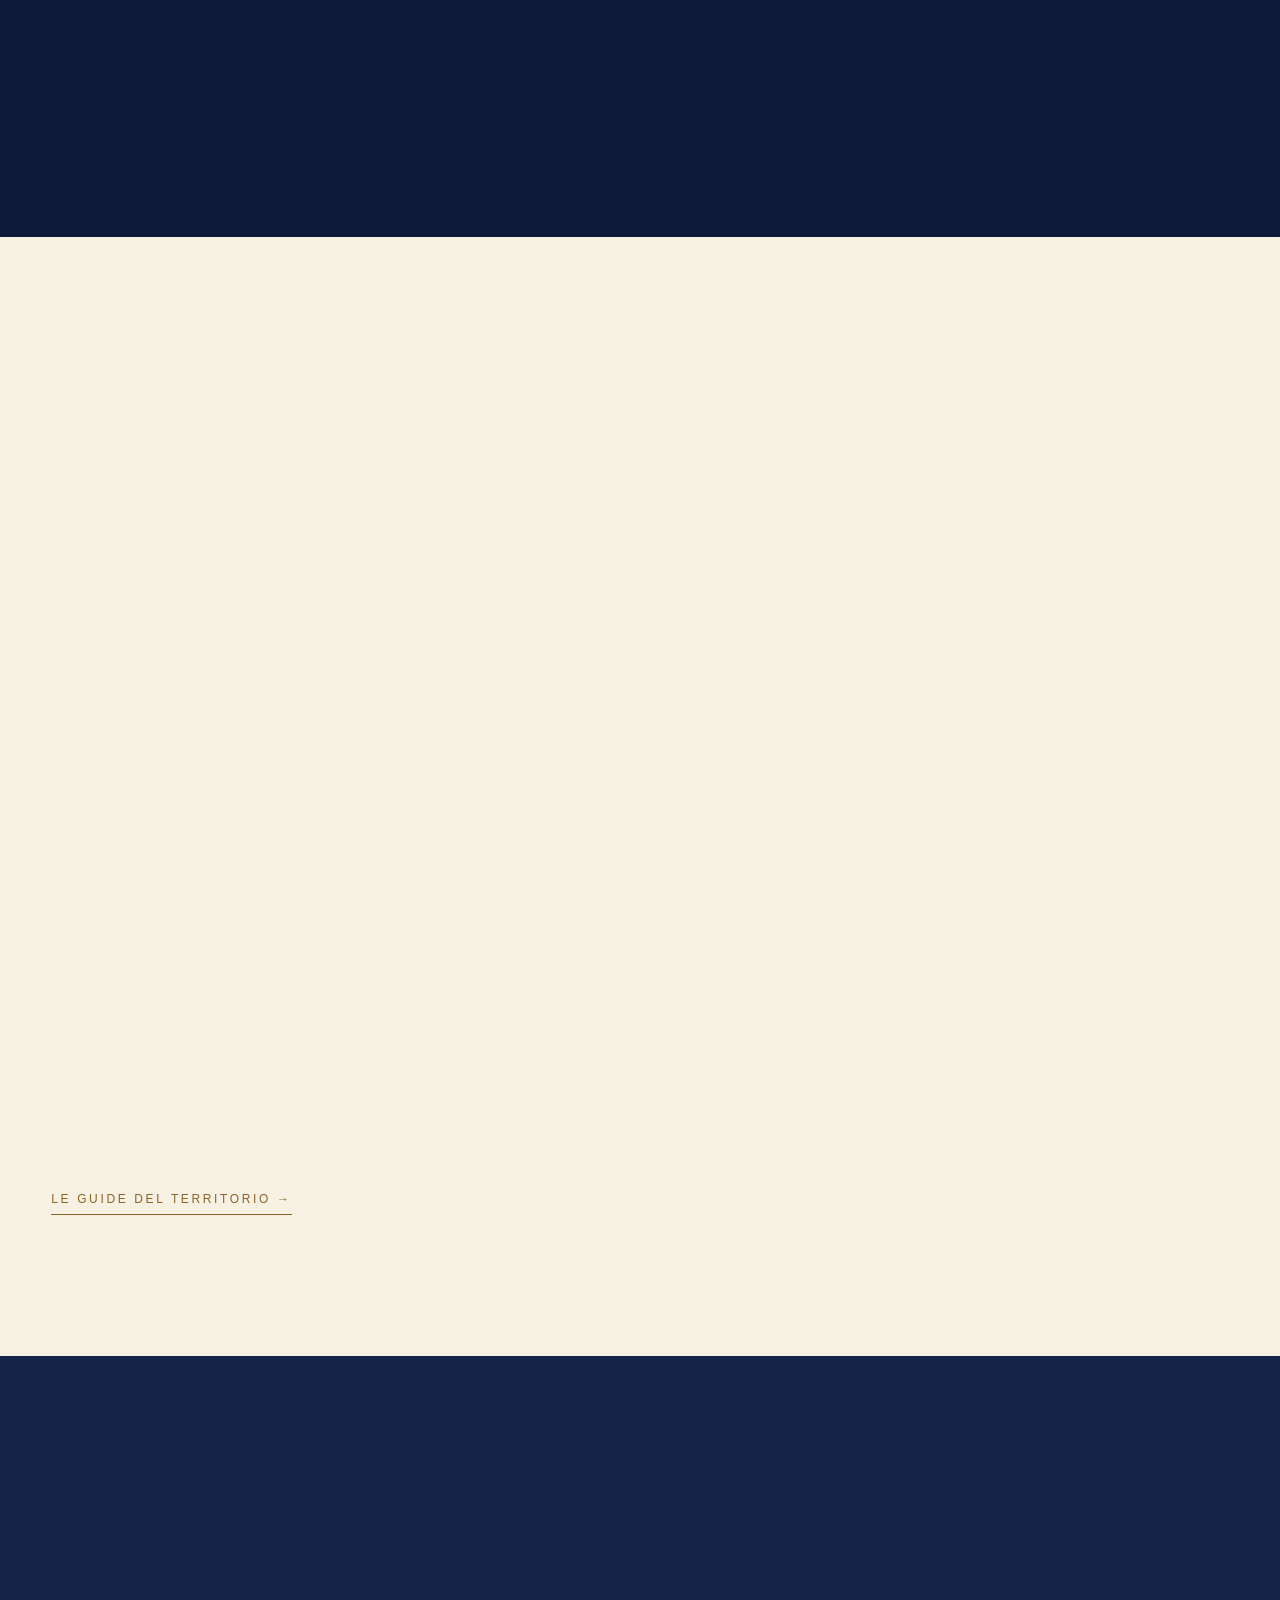
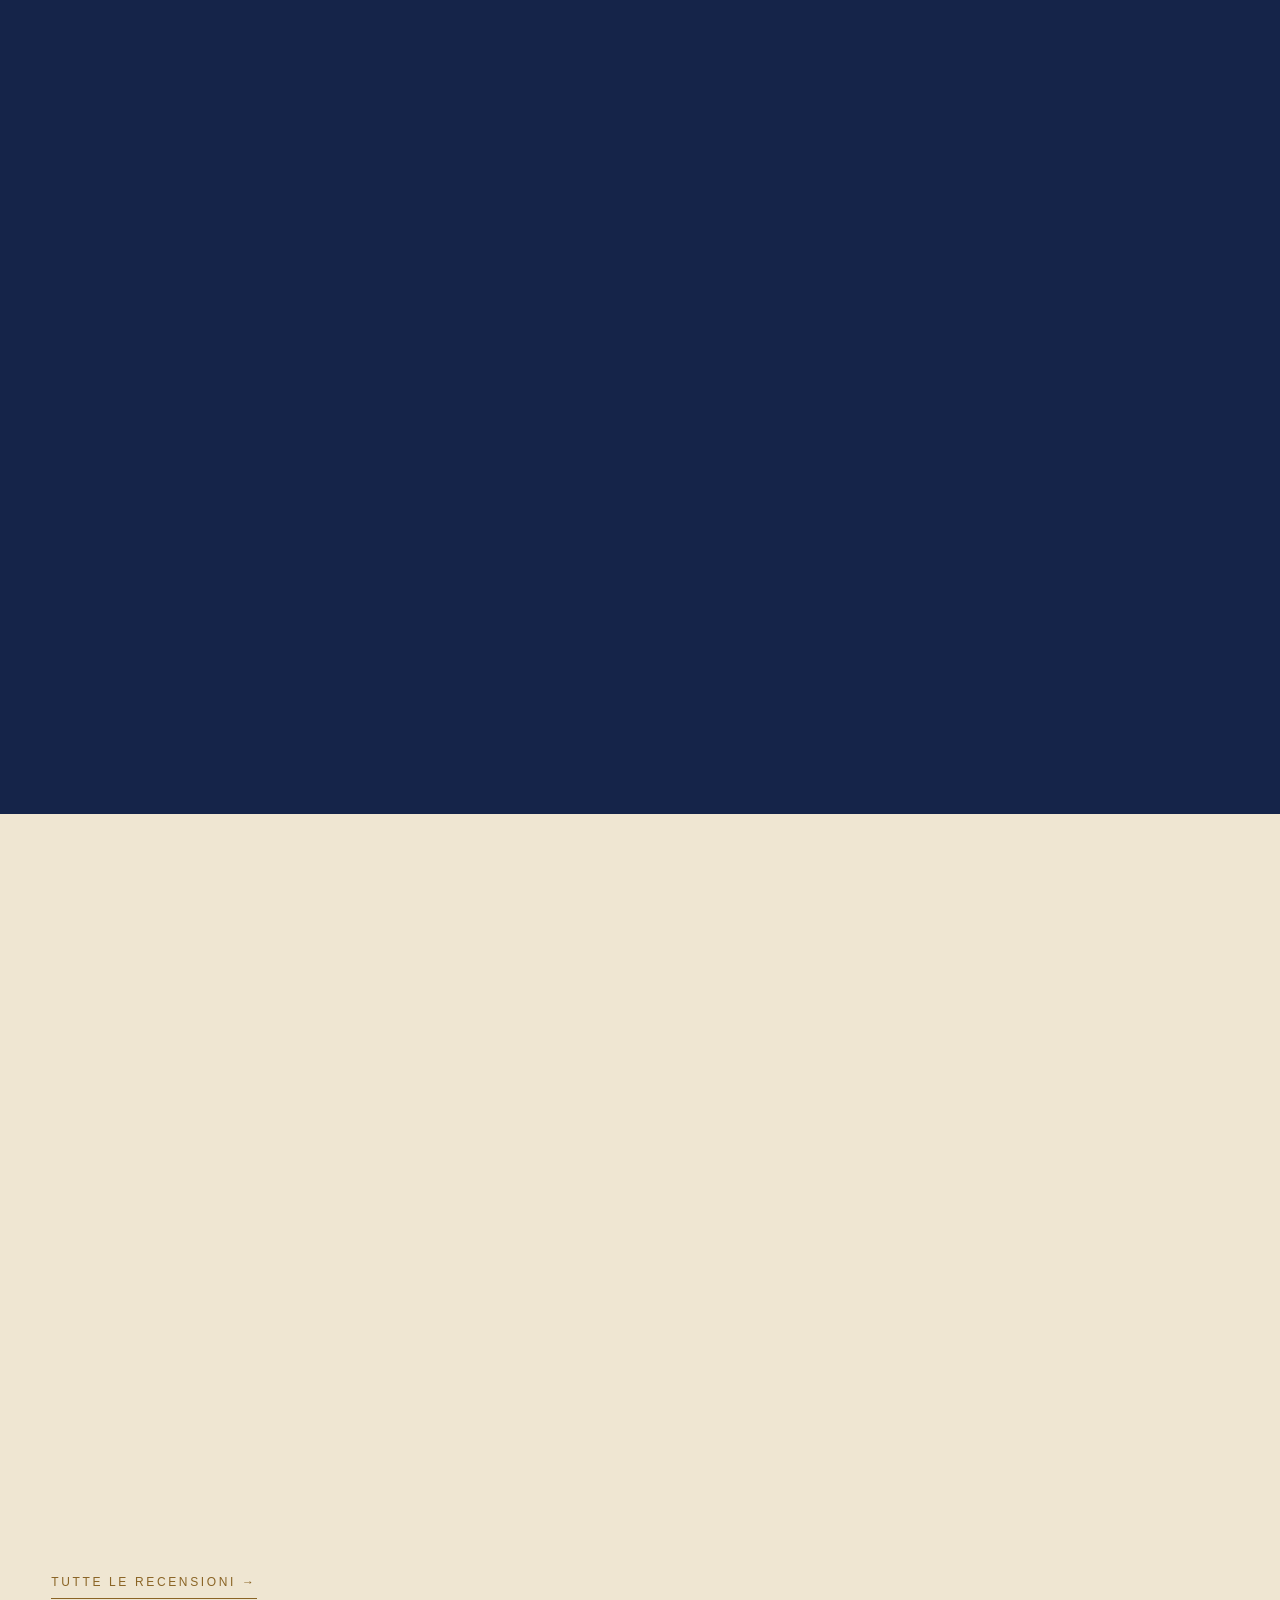
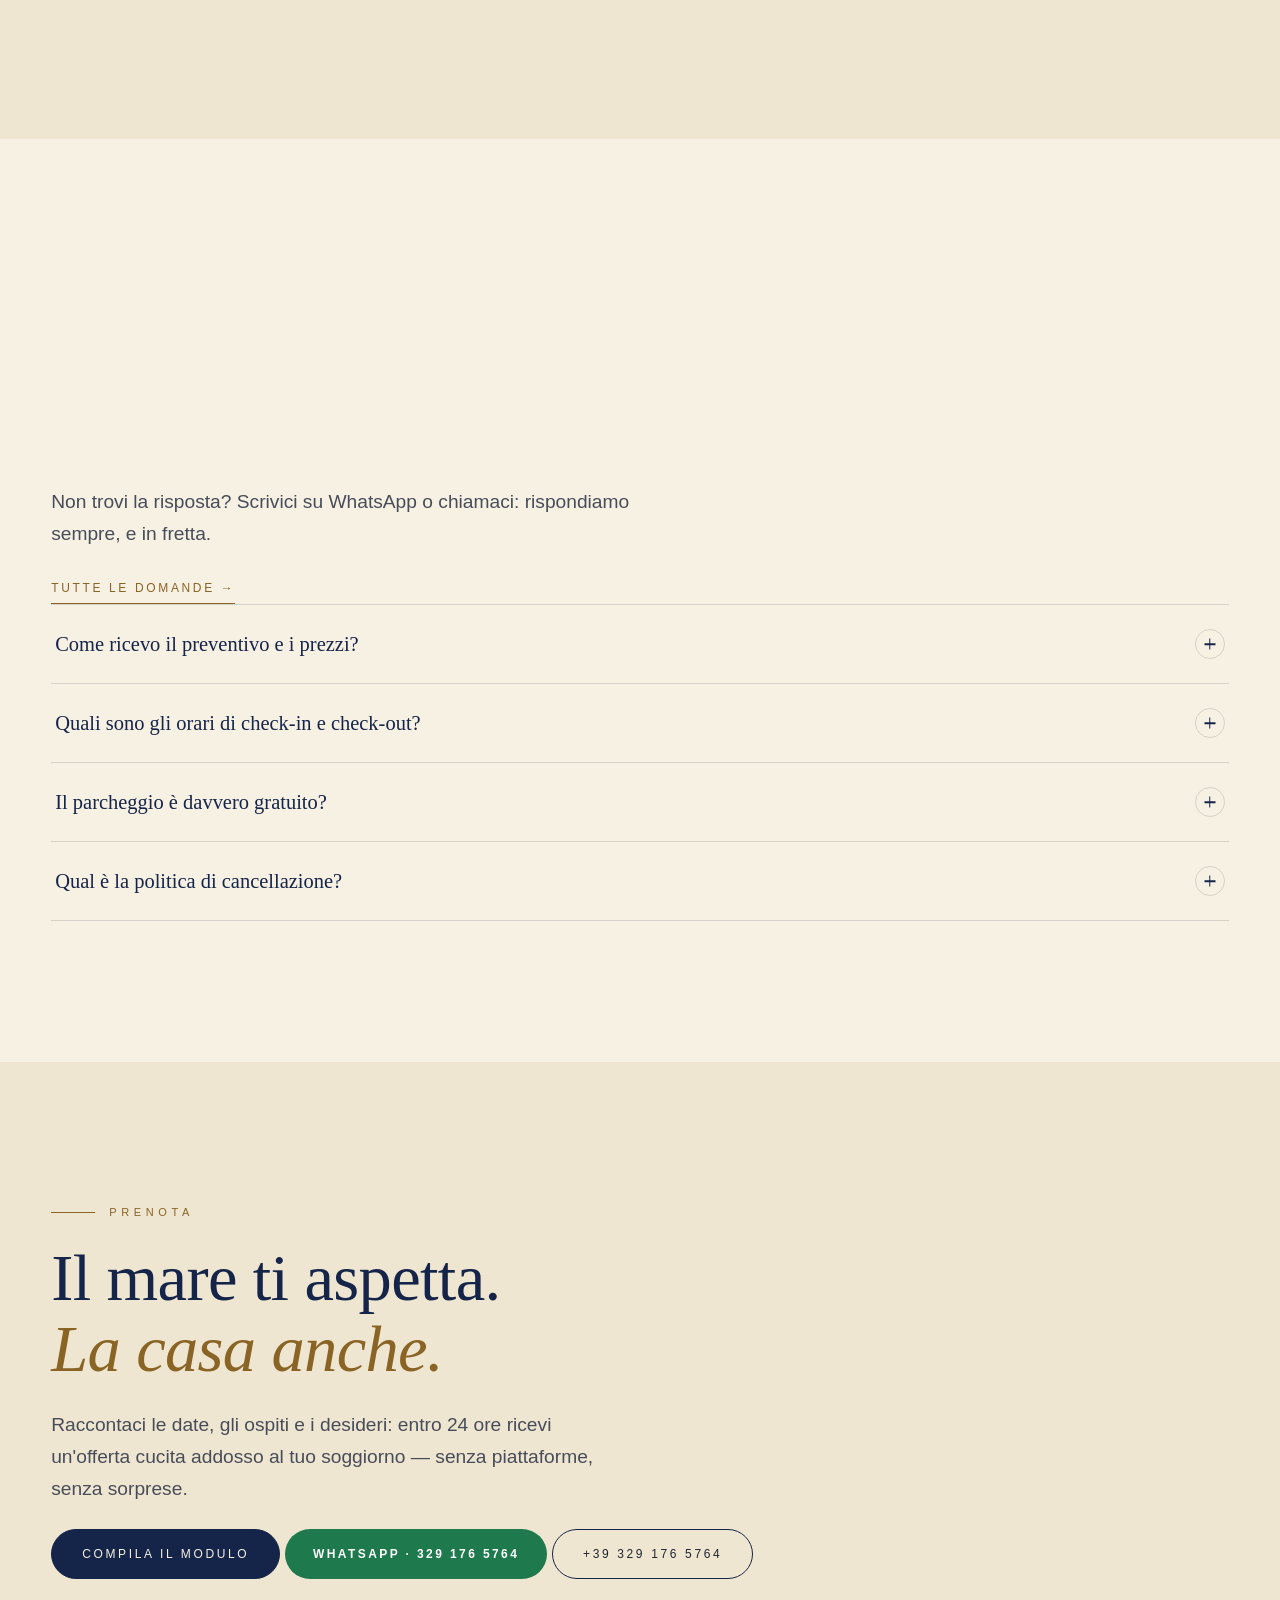
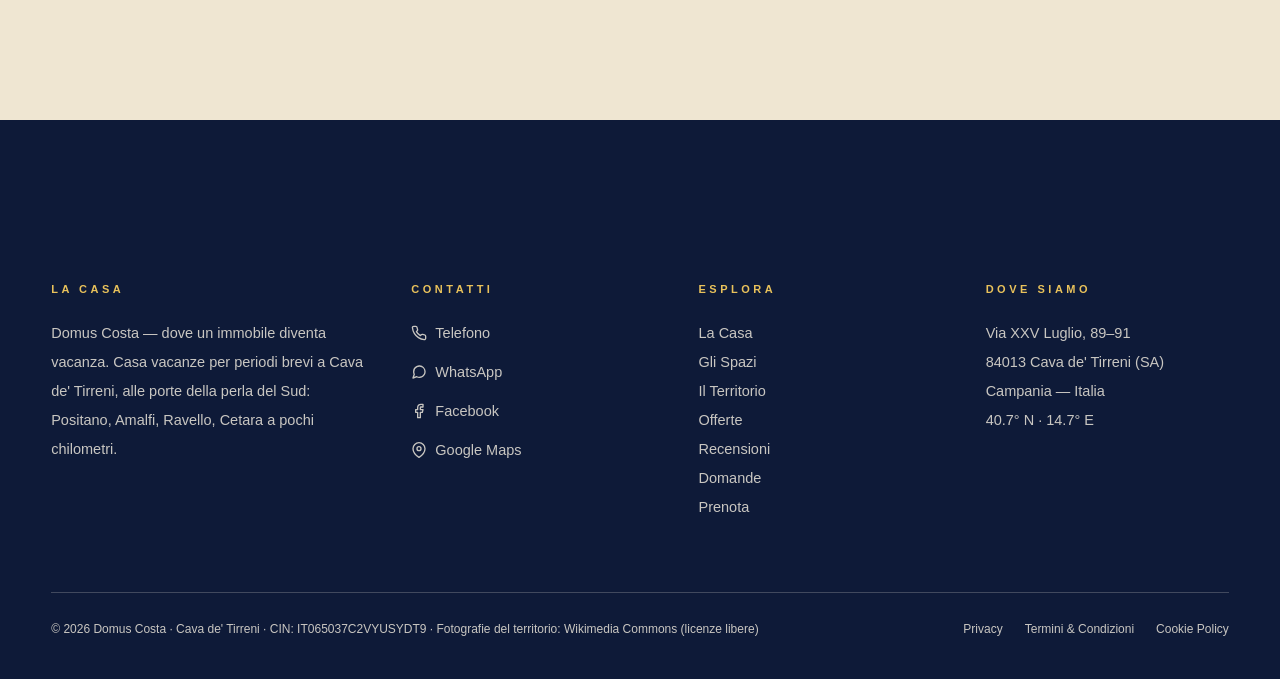
==== commit ef38f0d6: "Update index.html" ====
--- a/index.html
+++ b/index.html
@@ -1,487 +1,495 @@
 <!DOCTYPE html>
 <html lang="it">
 <head>
-<meta charset="UTF-8">
-<meta name="viewport" content="width=device-width, initial-scale=1.0">
-<title>Domus Costa | Casa Vacanze a Cava de' Tirreni, Costiera Amalfitana</title>
-<meta name="description" content="Domus Costa: due appartamenti a Cava de' Tirreni, alle porte della Costiera Amalfitana. Amalfi (4 ospiti) e Positano (2 ospiti). 5,0/5 su Google, 9,8/10 su Booking. Offerta personalizzata su WhatsApp.">
-<meta name="robots" content="index, follow, max-image-preview:large, max-snippet:-1">
-<link rel="canonical" href="https://www.domuscostacava.it/">
-<meta name="theme-color" content="#152449">
-<link rel="icon" type="image/svg+xml" href="img/favicon.svg">
-<link rel="preconnect" href="https://cdn.jsdelivr.net" crossorigin>
-<link rel="stylesheet" href="https://cdn.jsdelivr.net/npm/@fontsource/marcellus@5.0.17/index.css">
-<link rel="stylesheet" href="https://cdn.jsdelivr.net/npm/@fontsource/jost@5.0.18/300.css">
-<link rel="stylesheet" href="https://cdn.jsdelivr.net/npm/@fontsource/jost@5.0.18/400.css">
-<link rel="stylesheet" href="https://cdn.jsdelivr.net/npm/@fontsource/jost@5.0.18/500.css">
-<link rel="stylesheet" href="https://cdn.jsdelivr.net/npm/@fontsource/jost@5.0.18/600.css">
-<link rel="stylesheet" href="https://cdn.jsdelivr.net/npm/@fontsource/cormorant-garamond@5.0.18/400-italic.css">
-<link rel="stylesheet" href="https://cdn.jsdelivr.net/npm/@fontsource/cormorant-garamond@5.0.18/500-italic.css">
-<link rel="stylesheet" href="style.css">
-<meta property="og:type" content="website">
-<meta property="og:site_name" content="Domus Costa">
-<meta property="og:title" content="Domus Costa | Casa Vacanze a Cava de' Tirreni, Costiera Amalfitana">
-<meta property="og:description" content="Due appartamenti a Cava de' Tirreni: Amalfi (4 ospiti) e Positano (2 ospiti). Alle porte della perla del Sud. 5,0/5 su Google, 9,8/10 su Booking.">
-<meta property="og:image" content="https://www.domuscostacava.it/og-image.jpg">
-<meta property="og:url" content="https://www.domuscostacava.it/">
-<meta property="og:locale" content="it_IT">
-<meta property="og:locale:alternate" content="en_GB">
-<meta property="og:locale:alternate" content="de_DE">
-<meta property="og:locale:alternate" content="fr_FR">
-<meta name="twitter:card" content="summary_large_image">
-<link rel="alternate" hreflang="it" href="https://www.domuscostacava.it/">
-<link rel="alternate" hreflang="en" href="https://www.domuscostacava.it/en/">
-<link rel="alternate" hreflang="de" href="https://www.domuscostacava.it/de/">
-<link rel="alternate" hreflang="fr" href="https://www.domuscostacava.it/fr/">
-<link rel="alternate" hreflang="x-default" href="https://www.domuscostacava.it/">
-
-<script type="application/ld+json">
-{
-  "@context": "https://schema.org",
-  "@type": "LodgingBusiness",
-  "name": "Domus Costa",
-  "description": "Casa vacanze a Cava de' Tirreni, alle porte della Costiera Amalfitana, con due appartamenti indipendenti nello stesso edificio: Amalfi (fino a 4 ospiti) e Positano (fino a 2 ospiti).",
-  "url": "https://www.domuscostacava.it/",
-  "telephone": "+39-329-176-5764",
-  "priceRange": "€€",
-  "image": [
-    "https://www.domuscostacava.it/og-image.jpg",
-    "https://www.domuscostacava.it/img/spazio-camera-hq.jpg",
-    "https://www.domuscostacava.it/img/spazio-bagno-hq.jpg"
-  ],
-  "address": {
-    "@type": "PostalAddress",
-    "streetAddress": "Via XXV Luglio, 89-91",
-    "addressLocality": "Cava de' Tirreni",
-    "addressRegion": "SA",
-    "postalCode": "84013",
-    "addressCountry": "IT"
-  },
-  "geo": {
-    "@type": "GeoCoordinates",
-    "latitude": 40.7,
-    "longitude": 14.706
-  },
-  "sameAs": [
-    "https://www.facebook.com/DomusCostaCava/"
-  ],
-  "amenityFeature": [
-    {
-      "@type": "LocationFeatureSpecification",
-      "name": "Wi-Fi gratuito"
-    },
-    {
-      "@type": "LocationFeatureSpecification",
-      "name": "Aria condizionata"
-    },
-    {
-      "@type": "LocationFeatureSpecification",
-      "name": "Parcheggio gratuito"
-    },
-    {
-      "@type": "LocationFeatureSpecification",
-      "name": "Bici gratuite"
-    },
-    {
-      "@type": "LocationFeatureSpecification",
-      "name": "Cucina completa"
-    },
-    {
-      "@type": "LocationFeatureSpecification",
-      "name": "Smart TV"
-    },
-    {
-      "@type": "LocationFeatureSpecification",
-      "name": "Family friendly"
-    },
-    {
-      "@type": "LocationFeatureSpecification",
-      "name": "Set di cortesia"
-    },
-    {
-      "@type": "LocationFeatureSpecification",
-      "name": "Accoglienza umana"
-    },
-    {
-      "@type": "LocationFeatureSpecification",
-      "name": "Self check-in"
-    }
-  ],
-  "containsPlace": [
-    {
-      "@type": "Apartment",
-      "name": "Appartamento Amalfi",
-      "occupancy": { "@type": "QuantitativeValue", "maxValue": 4 },
-      "amenityFeature": [
-        { "@type": "LocationFeatureSpecification", "name": "Wi-Fi", "value": true },
-        { "@type": "LocationFeatureSpecification", "name": "Aria condizionata", "value": true },
-        { "@type": "LocationFeatureSpecification", "name": "Cucina completa", "value": true }
-      ]
-    },
-    {
-      "@type": "Apartment",
-      "name": "Appartamento Positano",
-      "occupancy": { "@type": "QuantitativeValue", "maxValue": 2 },
-      "amenityFeature": [
-        { "@type": "LocationFeatureSpecification", "name": "Wi-Fi", "value": true },
-        { "@type": "LocationFeatureSpecification", "name": "Aria condizionata", "value": true },
-        { "@type": "LocationFeatureSpecification", "name": "Angolo cottura", "value": true }
-      ]
-    }
-  ]
-}
-</script>
+    <meta charset="UTF-8">
+    <meta name="viewport" content="width=device-width, initial-scale=1.0">
+    <title>Domus Costa | Casa Vacanze a Cava de' Tirreni, Costiera Amalfitana</title>
+    <meta name="description" content="Domus Costa: due appartamenti a Cava de' Tirreni, alle porte della Costiera Amalfitana. Amalfi (4 ospiti) e Positano (2 ospiti). 5,0/5 su Google, 9,8/10 su Booking. Offerta personalizzata su WhatsApp.">
+    <meta name="robots" content="index, follow, max-image-preview:large, max-snippet:-1">
+    <link rel="canonical" href="https://www.domuscostacava.it/">
+    <meta name="theme-color" content="#152449">
+    <link rel="icon" type="image/svg+xml" href="img/favicon.svg">
+    <link rel="preconnect" href="https://cdn.jsdelivr.net" crossorigin>
+    <link rel="stylesheet" href="https://cdn.jsdelivr.net/npm/@fontsource/marcellus@5.0.17/index.css">
+    <link rel="stylesheet" href="https://cdn.jsdelivr.net/npm/@fontsource/jost@5.0.18/300.css">
+    <link rel="stylesheet" href="https://cdn.jsdelivr.net/npm/@fontsource/jost@5.0.18/400.css">
+    <link rel="stylesheet" href="https://cdn.jsdelivr.net/npm/@fontsource/jost@5.0.18/500.css">
+    <link rel="stylesheet" href="https://cdn.jsdelivr.net/npm/@fontsource/jost@5.0.18/600.css">
+    <link rel="stylesheet" href="https://cdn.jsdelivr.net/npm/@fontsource/cormorant-garamond@5.0.18/400-italic.css">
+    <link rel="stylesheet" href="https://cdn.jsdelivr.net/npm/@fontsource/cormorant-garamond@5.0.18/500-italic.css">
+    <link rel="stylesheet" href="style.css">
+    <meta property="og:type" content="website">
+    <meta property="og:site_name" content="Domus Costa">
+    <meta property="og:title" content="Domus Costa | Casa Vacanze a Cava de' Tirreni, Costiera Amalfitana">
+    <meta property="og:description" content="Due appartamenti a Cava de' Tirreni: Amalfi (4 ospiti) e Positano (2 ospiti). Alle porte della perla del Sud. 5,0/5 su Google, 9,8/10 su Booking.">
+    <meta property="og:image" content="https://www.domuscostacava.it/og-image.jpg">
+    <meta property="og:url" content="https://www.domuscostacava.it/">
+    <meta property="og:locale" content="it_IT">
+    <meta property="og:locale:alternate" content="en_GB">
+    <meta property="og:locale:alternate" content="de_DE">
+    <meta property="og:locale:alternate" content="fr_FR">
+    <meta name="twitter:card" content="summary_large_image">
+    <link rel="alternate" hreflang="it" href="https://www.domuscostacava.it/">
+    <link rel="alternate" hreflang="en" href="https://www.domuscostacava.it/en/">
+    <link rel="alternate" hreflang="de" href="https://www.domuscostacava.it/de/">
+    <link rel="alternate" hreflang="fr" href="https://www.domuscostacava.it/fr/">
+    <link rel="alternate" hreflang="x-default" href="https://www.domuscostacava.it/">
+
+    <script type="application/ld+json">
+        {
+          "@context": "https://schema.org",
+          "@type": "LodgingBusiness",
+          "name": "Domus Costa",
+          "description": "Casa vacanze a Cava de' Tirreni, alle porte della Costiera Amalfitana, con due appartamenti indipendenti nello stesso edificio: Amalfi (fino a 4 ospiti) e Positano (fino a 2 ospiti).",
+          "url": "https://www.domuscostacava.it/",
+          "telephone": "+39-329-176-5764",
+          "priceRange": "€€",
+          "image": [
+            "https://www.domuscostacava.it/og-image.jpg",
+            "https://www.domuscostacava.it/img/spazio-camera-hq.jpg",
+            "https://www.domuscostacava.it/img/spazio-bagno-hq.jpg"
+          ],
+          "address": {
+            "@type": "PostalAddress",
+            "streetAddress": "Via XXV Luglio, 89-91",
+            "addressLocality": "Cava de' Tirreni",
+            "addressRegion": "SA",
+            "postalCode": "84013",
+            "addressCountry": "IT"
+          },
+          "geo": {
+            "@type": "GeoCoordinates",
+            "latitude": 40.7,
+            "longitude": 14.706
+          },
+          "sameAs": [
+            "https://www.facebook.com/DomusCostaCava/"
+          ],
+          "amenityFeature": [
+            {
+              "@type": "LocationFeatureSpecification",
+              "name": "Wi-Fi gratuito"
+            },
+            {
+              "@type": "LocationFeatureSpecification",
+              "name": "Aria condizionata"
+            },
+            {
+              "@type": "LocationFeatureSpecification",
+              "name": "Parcheggio gratuito"
+            },
+            {
+              "@type": "LocationFeatureSpecification",
+              "name": "Bici gratuite"
+            },
+            {
+              "@type": "LocationFeatureSpecification",
+              "name": "Cucina completa"
+            },
+            {
+              "@type": "LocationFeatureSpecification",
+              "name": "Smart TV"
+            },
+            {
+              "@type": "LocationFeatureSpecification",
+              "name": "Family friendly"
+            },
+            {
+              "@type": "LocationFeatureSpecification",
+              "name": "Set di cortesia"
+            },
+            {
+              "@type": "LocationFeatureSpecification",
+              "name": "Accoglienza umana"
+            },
+            {
+              "@type": "LocationFeatureSpecification",
+              "name": "Self check-in"
+            }
+          ],
+          "containsPlace": [
+            {
+              "@type": "Apartment",
+              "name": "Appartamento Amalfi",
+              "occupancy": { "@type": "QuantitativeValue", "maxValue": 4 },
+              "amenityFeature": [
+                { "@type": "LocationFeatureSpecification", "name": "Wi-Fi", "value": true },
+                { "@type": "LocationFeatureSpecification", "name": "Aria condizionata", "value": true },
+                { "@type": "LocationFeatureSpecification", "name": "Cucina completa", "value": true }
+              ]
+            },
+            {
+              "@type": "Apartment",
+              "name": "Appartamento Positano",
+              "occupancy": { "@type": "QuantitativeValue", "maxValue": 2 },
+              "amenityFeature": [
+                { "@type": "LocationFeatureSpecification", "name": "Wi-Fi", "value": true },
+                { "@type": "LocationFeatureSpecification", "name": "Aria condizionata", "value": true },
+                { "@type": "LocationFeatureSpecification", "name": "Angolo cottura", "value": true }
+              ]
+            }
+          ]
+        }
+    </script>
 </head>
 <body>
-<a class="skip-link" href="#main-content">Salta al contenuto principale</a>
-<div class="noise" aria-hidden="true"></div>
-<header id="header" style="position: fixed; top: 0; left: 0; width: 100%; z-index: 1000; background-color: #E2DFD7; border-bottom: 1px solid rgba(18, 58, 92, 0.12);">
-  <a class="brand" href="index.html" aria-label="Domus Costa — home">
-    <svg viewBox="0 0 46 40" fill="none" aria-hidden="true"><path d="M4 18 L23 4 L42 18" stroke="#C9A24B" stroke-width="2.4" stroke-linecap="round"/><rect x="20" y="9" width="6" height="6" fill="#C9A24B"/><path d="M4 26 c4 -4 8 -4 12 0 c4 4 8 4 12 0 c4 -4 8 -4 12 0" stroke="#123A5C" stroke-width="2.2" fill="none" stroke-linecap="round"/><path d="M8 32 c3.5 -3.5 7 -3.5 10.5 0 c3.5 3.5 7 3.5 10.5 0 c3.5 -3.5 7 -3.5 10.5 0" stroke="#123A5C" stroke-width="1.6" fill="none" stroke-linecap="round" opacity=".55"/></svg>
-    <span><span class="b-name">Domus Costa</span><span class="b-sub">Casa Vacanze · Cava de' Tirreni</span></span>
-  </a>
-  <nav class="site-nav" aria-label="Menu principale"><a href="la-casa.html">La Casa</a><a href="index.html#appartamenti">Appartamenti</a><a href="gli-spazi.html">Gli Spazi</a><a href="territorio.html">Territorio</a><a href="offerte.html">Offerte</a><a href="recensioni.html">Recensioni</a><a href="contatti.html">Contatti</a></nav>
-  <div class="h-cta">
-    <a class="h-tel" href="tel:+393291765764">+39&nbsp;329&nbsp;176&nbsp;5764</a>
-    <a class="btn gold" href="contatti.html#modulo">Richiedi offerta</a>
-    <button type="button" id="menuBtn" aria-label="Apri menu" aria-expanded="false"><span></span><span></span></button>
-  </div>
-</header>
-<div id="menu" aria-hidden="true">
-  <div id="menuPreview"><img src="img/menu-domus-hq.jpg" alt="" width="952" height="636"></div>
-  <div class="m-grid">
-    <nav aria-label="Menu principale"><a href="la-casa.html" data-img="img/menu-domus-hq.jpg"><i>01</i>La Casa</a><a href="gli-spazi.html" data-img="img/menu-spazi-hq.jpg"><i>02</i>Gli Spazi</a><a href="territorio.html" data-img="https://commons.wikimedia.org/wiki/Special:FilePath/View%20from%20villa%20Cimbrone%20-%20panoramio.jpg?width=1400"><i>03</i>Territorio</a><a href="offerte.html" data-img="https://commons.wikimedia.org/wiki/Special:FilePath/Cetara%20-%20Costa%20d%27Amalfi.jpg?width=1400"><i>04</i>Offerte</a><a href="recensioni.html" data-img="img/menu-ospiti-hq.jpg"><i>05</i>Recensioni</a><a href="faq.html" data-img="img/menu-servizi-hq.jpg"><i>06</i>Domande</a><a href="contatti.html" data-img="https://commons.wikimedia.org/wiki/Special:FilePath/Panorama%20dal%20castello%20di%20Cava%20Dei%20Tirreni%20%28foto%20di%20Peppe%20Pepe%29%20-%20panoramio%20-%20Giuseppe%20Pepe.jpg?width=1600"><i>07</i>Contatti</a><a href="contatti.html#modulo" data-img="https://commons.wikimedia.org/wiki/Special:FilePath/Positano%20Sunset.JPG?width=1920"><i>08</i>Prenota</a></nav>
-    <div class="m-side">
-      <p>Via XXV Luglio, 89–91<br>84013 Cava de' Tirreni (SA)<br>Campania — Italia</p>
-      <a class="m-tel" href="tel:+393291765764">+39&nbsp;329&nbsp;176&nbsp;5764</a>
-      <div class="m-soc">
-        <a href="https://www.facebook.com/DomusCostaCava/" target="_blank" rel="noopener noreferrer">Facebook</a>
-        <a href="https://wa.me/393291765764" target="_blank" rel="noopener noreferrer">WhatsApp</a>
-      </div>
+    <a class="skip-link" href="#main-content">Salta al contenuto principale</a>
+    <div class="noise" aria-hidden="true"></div>
+
+    <!-- HEADER FISSO SEMPRE VISIBILE -->
+    <header id="header" style="position: fixed; top: 0; left: 0; width: 100%; z-index: 1000; background-color: #E2DFD7; border-bottom: 1px solid rgba(18, 58, 92, 0.12);">
+        <a class="brand" href="index.html" aria-label="Domus Costa — home">
+            <svg viewBox="0 0 46 40" fill="none" aria-hidden="true"><path d="M4 18 L23 4 L42 18" stroke="#C9A24B" stroke-width="2.4" stroke-linecap="round" /><rect x="20" y="9" width="6" height="6" fill="#C9A24B" /><path d="M4 26 c4 -4 8 -4 12 0 c4 4 8 4 12 0 c4 -4 8 -4 12 0" stroke="#123A5C" stroke-width="2.2" fill="none" stroke-linecap="round" /><path d="M8 32 c3.5 -3.5 7 -3.5 10.5 0 c3.5 3.5 7 3.5 10.5 0 c3.5 -3.5 7 -3.5 10.5 0" stroke="#123A5C" stroke-width="1.6" fill="none" stroke-linecap="round" opacity=".55" /></svg>
+            <span><span class="b-name">Domus Costa</span><span class="b-sub">Casa Vacanze · Cava de' Tirreni</span></span>
+        </a>
+        <nav class="site-nav" aria-label="Menu principale"><a href="la-casa.html">La Casa</a><a href="index.html#appartamenti">Appartamenti</a><a href="gli-spazi.html">Gli Spazi</a><a href="territorio.html">Territorio</a><a href="offerte.html">Offerte</a><a href="recensioni.html">Recensioni</a><a href="contatti.html">Contatti</a></nav>
+        <div class="h-cta">
+            <a class="h-tel" href="tel:+393291765764">+39&nbsp;329&nbsp;176&nbsp;5764</a>
+            <a class="btn gold" href="contatti.html#modulo">Richiedi offerta</a>
+            <button type="button" id="menuBtn" aria-label="Apri menu" aria-expanded="false"><span></span><span></span></button>
+        </div>
+    </header>
+
+    <div id="menu" aria-hidden="true">
+        <div id="menuPreview"><img src="img/menu-domus-hq.jpg" alt="" width="952" height="636"></div>
+        <div class="m-grid">
+            <nav aria-label="Menu principale"><a href="la-casa.html" data-img="img/menu-domus-hq.jpg"><i>01</i>La Casa</a><a href="gli-spazi.html" data-img="img/menu-spazi-hq.jpg"><i>02</i>Gli Spazi</a><a href="territorio.html" data-img="https://commons.wikimedia.org/wiki/Special:FilePath/View%20from%20villa%20Cimbrone%20-%20panoramio.jpg?width=1400"><i>03</i>Territorio</a><a href="offerte.html" data-img="https://commons.wikimedia.org/wiki/Special:FilePath/Cetara%20-%20Costa%20d%27Amalfi.jpg?width=1400"><i>04</i>Offerte</a><a href="recensioni.html" data-img="img/menu-ospiti-hq.jpg"><i>05</i>Recensioni</a><a href="faq.html" data-img="img/menu-servizi-hq.jpg"><i>06</i>Domande</a><a href="contatti.html" data-img="https://commons.wikimedia.org/wiki/Special:FilePath/Panorama%20dal%20castello%20di%20Cava%20Dei%20Tirreni%20%28foto%20di%20Peppe%20Pepe%29%20-%20panoramio%20-%20Giuseppe%20Pepe.jpg?width=1600"><i>07</i>Contatti</a><a href="contatti.html#modulo" data-img="https://commons.wikimedia.org/wiki/Special:FilePath/Positano%20Sunset.JPG?width=1920"><i>08</i>Prenota</a></nav>
+            <div class="m-side">
+                <p>Via XXV Luglio, 89–91<br>84013 Cava de' Tirreni (SA)<br>Campania — Italia</p>
+                <a class="m-tel" href="tel:+393291765764">+39&nbsp;329&nbsp;176&nbsp;5764</a>
+                <div class="m-soc">
+                    <a href="https://www.facebook.com/DomusCostaCava/" target="_blank" rel="noopener noreferrer">Facebook</a>
+                    <a href="https://wa.me/393291765764" target="_blank" rel="noopener noreferrer">WhatsApp</a>
+                </div>
+            </div>
+        </div>
     </div>
-  </div>
-</div>
-<main id="main-content" aria-label="Contenuto principale">
-
-  <!-- HERO -->
-  <section class="hero u-p0">
-    <div class="hero-bg"><img fetchpriority="high" decoding="async" src="https://commons.wikimedia.org/wiki/Special:FilePath/Positano%20Sunset.JPG?width=1920" alt="Tramonto su Positano e la Costiera Amalfitana"></div>
-    <div class="hero-inner">
-      <p class="hero-kicker">Casa vacanze · Cava de' Tirreni · Costiera Amalfitana</p>
-      <h1>
-        <span class="mask"><span class="line-inner">Alle porte</span></span>
-        <span class="mask"><span class="line-inner">della <span class="accent">perla</span></span></span>
-        <span class="mask"><span class="line-inner">del <span class="accent">Sud.</span></span></span>
-      </h1>
-      <p class="hero-sub">Domus Costa è il punto di partenza perfetto: una casa curata, accogliente e rinnovata nel cuore di Cava de' Tirreni, a pochissimi chilometri dalle perle del Mediterraneo. Vivi la magia di Positano, Amalfi, Ravello e Cetara — poi torna a casa.</p>
-      <div class="hero-cta">
-        <a class="btn gold" href="contatti.html#modulo"><span>Richiedi la tua offerta</span></a>
-        <a class="btn light" href="la-casa.html"><span>Scopri la casa</span></a>
-      </div>
+
+    <main id="main-content" aria-label="Contenuto principale">
+
+        <!-- HERO -->
+        <section class="hero u-p0">
+            <div class="hero-bg"><img fetchpriority="high" decoding="async" src="https://commons.wikimedia.org/wiki/Special:FilePath/Positano%20Sunset.JPG?width=1920" alt="Tramonto su Positano e la Costiera Amalfitana"></div>
+            <div class="hero-inner">
+                <p class="hero-kicker">Casa vacanze · Cava de' Tirreni · Costiera Amalfitana</p>
+                <h1>
+                    <span class="mask"><span class="line-inner">Alle porte</span></span>
+                    <span class="mask"><span class="line-inner">della <span class="accent">perla</span></span></span>
+                    <span class="mask"><span class="line-inner">del <span class="accent">Sud.</span></span></span>
+                </h1>
+                <p class="hero-sub">Domus Costa è il punto di partenza perfetto: una casa curata, accogliente e rinnovata nel cuore di Cava de' Tirreni, a pochissimi chilometri dalle perle del Mediterraneo. Vivi la magia di Positano, Amalfi, Ravello e Cetara — poi torna a casa.</p>
+                <div class="hero-cta">
+                    <a class="btn gold" href="contatti.html#modulo"><span>Richiedi la tua offerta</span></a>
+                    <a class="btn light" href="la-casa.html"><span>Scopri la casa</span></a>
+                </div>
+            </div>
+            <div class="hero-meta">
+                <div><b>5,0 / 5 <em>★</em></b><span>Google · 7 recensioni</span></div>
+                <div><b>9,8 / 10 <em>Eccezionale</em></b><span>Booking.com · 10 recensioni</span></div>
+                <div><b>2 appartamenti</b><span>Amalfi (4 ospiti) · Positano (2 ospiti)</span></div>
+            </div>
+            <div class="hero-scroll">Scorri piano</div>
+            <div class="wave" aria-hidden="true"><svg viewBox="0 0 2880 90" preserveAspectRatio="none"><path fill="#F7F1E4" d="M0,55 C180,85 360,25 540,50 C720,75 900,30 1080,52 C1260,74 1440,40 1440,40 L1440,90 L0,90 Z M1440,55 C1620,85 1800,25 1980,50 C2160,75 2340,30 2520,52 C2700,74 2880,40 2880,40 L2880,90 L1440,90 Z" /></svg></div>
+        </section>
+
+        <!-- MARQUEE -->
+        <div class="marquee" aria-hidden="true">
+            <div class="marquee-track">
+                <div class="marquee-chunk"><span>Positano</span><em>dove un immobile diventa vacanza</em><span>Amalfi</span><span>Ravello</span><em>ospitalità che fa la differenza</em><span>Cetara</span><span>Vietri</span><em>il mare a un respiro</em><span>Salerno</span></div>
+                <div class="marquee-chunk"><span>Positano</span><em>dove un immobile diventa vacanza</em><span>Amalfi</span><span>Ravello</span><em>ospitalità che fa la differenza</em><span>Cetara</span><span>Vietri</span><em>il mare a un respiro</em><span>Salerno</span></div>
+            </div>
+        </div>
+
+        <!-- LA DOMUS (anteprima) -->
+        <section id="domus">
+            <div class="wrap d-grid">
+                <div class="d-sticky">
+                    <p class="kicker rv">La Domus</p>
+                    <h2 class="title rv">Una casa vera,<br>nel cuore di <span class="accent">Cava.</span></h2>
+                    <p class="lead rv u-mt26" data-d="1">Appena rinnovata, arredata con gusto e pensata per farti sentire subito a casa: pavimenti in marmo, tende leggere come vele, dettagli che profumano di accoglienza. Domus Costa non è un alloggio anonimo — è il tuo buen ritiro tra il borgo dei portici e la luce della Costiera.</p>
+                    <p class="lead rv u-mt16" data-d="2">Ti accogliamo come amici di sempre: check-in rapido, consigli sinceri e un'ospitalità che i nostri ospiti definiscono, semplicemente, <span class="accent">di famiglia.</span></p>
+                    <div class="d-stats rv" data-d="3">
+                        <div><b>5,0</b><span>Google · 7 recensioni</span></div>
+                        <div><b>9,8</b><span>Booking · 10 recensioni</span></div>
+                        <div><b>2</b><span>Appartamenti indipendenti</span></div>
+                        <div><b>100%</b><span>Curata nei dettagli</span></div>
+                    </div>
+                    <a class="more-link" href="la-casa.html">La storia della casa →</a>
+                </div>
+                <div class="d-flow">
+                    <figure class="rv breathe"><div class="arch"><img src="https://commons.wikimedia.org/wiki/Special:FilePath/Panorama%20dal%20castello%20di%20Cava%20Dei%20Tirreni%20%28foto%20di%20Peppe%20Pepe%29%20-%20panoramio%20-%20Giuseppe%20Pepe.jpg?width=1600" alt="Cava de' Tirreni vista dal Castello, con i Monti Lattari che la separano dalla Costiera Amalfitana" loading="lazy"></div><figcaption>Cava de' Tirreni, divisa dalla Costiera dai colli dei Monti Lattari</figcaption></figure>
+                    <figure class="rv breathe"><div class="arch"><img src="img/spazio-camera-hq.jpg" alt="La camera di Domus Costa, letto in ferro battuto bianco e tessuti curati" loading="lazy" width="2749" height="1836"></div><figcaption>La camera: lini, drappi e silenzio</figcaption></figure>
+                    <figure class="rv breathe"><div class="arch"><img src="img/spazio-parete-hq.jpg" alt="La parete HOME con mappa del mondo di Domus Costa" loading="lazy" width="1836" height="2315"></div><figcaption>«Home»: la parete che dà il benvenuto</figcaption></figure>
+                </div>
+            </div>
+        </section>
+
+        <!-- I DUE APPARTAMENTI -->
+        <section id="appartamenti">
+            <div class="wrap">
+                <p class="kicker rv">Gli Appartamenti</p>
+                <h2 class="title rv">Due case, <span class="accent">un'unica accoglienza.</span></h2>
+                <p class="lead rv u-mt24" data-d="1">Amalfi e Positano sono due appartamenti indipendenti nello stesso edificio di Via XXV Luglio: stessa cura, stessa accoglienza, due misure diverse per due modi di vivere la vacanza.</p>
+
+                <div class="ap-duo">
+                    <article class="ap-card rv" data-d="1">
+                        <div class="ap-media">
+                            <img src="img/spazio-camera-hq.jpg" alt="Appartamento Amalfi: camera con letto in ferro battuto bianco e tenda blu notte" loading="lazy" width="2749" height="1836">
+                        </div>
+                        <div class="ap-body">
+                            <span class="ap-badge">Fino a 4 ospiti</span>
+                            <h3>Appartamento Amalfi</h3>
+                            <p>Spazioso e luminoso: camera matrimoniale con letto in ferro battuto, cucina bianca con piano in marmo e zona pranzo. Pensato per famiglie o piccoli gruppi.</p>
+                            <a class="more-link" href="gli-spazi.html#amalfi">Scopri l'appartamento Amalfi →</a>
+                        </div>
+                    </article>
+
+                    <article class="ap-card rv" data-d="2">
+                        <div class="ap-media">
+                            <img src="img/spazio-bagno-hq.jpg" alt="Appartamento Positano: bagno in marmo onice con doccia walk-in" loading="lazy" width="1836" height="2315">
+                        </div>
+                        <div class="ap-body">
+                            <span class="ap-badge">Fino a 2 ospiti</span>
+                            <h3>Appartamento Positano</h3>
+                            <p>Intimo e raffinato: bagno in marmo onice, living con parete a tema "Home" e camera con tende dorate. Ideale per coppie in cerca di quiete.</p>
+                            <a class="more-link" href="gli-spazi.html#positano">Scopri l'appartamento Positano →</a>
+                        </div>
+                    </article>
+                </div>
+            </div>
+        </section>
+
+        <!-- GLI SPAZI (anteprima) -->
+        <section id="spazi">
+            <div class="wrap">
+                <p class="kicker rv">Gli Spazi</p>
+                <h2 class="title rv">Ogni stanza, <span class="accent">un racconto.</span></h2>
+                <div class="strip">
+                    <figure><img src="img/spazio-camera-hq.jpg" alt="Camera con letto in ferro battuto bianco" loading="lazy" width="2749" height="1836"></figure>
+                    <figure><img src="img/spazio-bagno-hq.jpg" alt="Bagno in marmo con doccia walk-in" loading="lazy" width="1836" height="2315"></figure>
+                    <figure><img src="img/spazio-living-hq.jpg" alt="Corridoio con oblò luminoso e poltrona rossa" loading="lazy" width="1836" height="2315"></figure>
+                    <figure><img src="img/spazio-cucina-hq.jpg" alt="Cucina in muratura con tavolo apparecchiato" loading="lazy" width="1841" height="1836"></figure>
+                </div>
+                <a class="more-link" href="gli-spazi.html">Tutti gli spazi, uno per uno →</a>
+            </div>
+        </section>
+
+        <!-- SERVIZI (Senza immagini di sfondo o gradienti) -->
+        <section class="image-two" style="background-color: #152449;">
+            <div class="wrap image-two-grid">
+                <div>
+                    <p class="eyebrow">Domus Costa · l'atmosfera</p>
+                    <h2>La luce cambia.<br><span class="accent">La casa resta.</span></h2>
+                </div>
+                <div>
+                    <p class="image-two-note">Marmo chiaro, tende leggere e dettagli scelti senza fretta: un luogo da vivere con un ritmo diverso.</p>
+                    <a class="btn" href="gli-spazi.html">Esplora gli spazi</a>
+                </div>
+            </div>
+        </section>
+
+        <section id="servizi">
+            <div class="wrap">
+                <div class="s-head">
+                    <div>
+                        <p class="kicker rv">Servizi</p>
+                        <h2 class="title rv">Tutto ciò che serve,<br><span class="accent">e qualcosa in più.</span></h2>
+                    </div>
+                    <p class="lead rv u-mw36" data-d="1">Comfort moderni in una casa dal cuore antico. Servizi votati <b class="u-fw500">10/10</b> dagli ospiti.</p>
+                </div>
+                <div class="serv-grid rv">
+                    <div class="serv"><svg viewBox="0 0 24 24" fill="none" stroke-width="1.6"><path d="M2 9a15 15 0 0 1 20 0M5.5 12.5a10 10 0 0 1 13 0M9 16a5 5 0 0 1 6 0" /><circle cx="12" cy="19" r="1.4" /></svg><b>Wi-Fi gratuito</b><span>Fibra veloce, smart working sereno</span></div>
+                    <div class="serv"><svg viewBox="0 0 24 24" fill="none" stroke-width="1.6"><path d="M12 2v20M4 6l16 12M20 6L4 18" /></svg><b>Aria condizionata</b><span>Clima perfetto in ogni stagione</span></div>
+                    <div class="serv"><svg viewBox="0 0 24 24" fill="none" stroke-width="1.6"><path d="M3 13l2-5a2 2 0 0 1 2-1h10a2 2 0 0 1 2 1l2 5v5h-3v-2H6v2H3z" /><circle cx="7" cy="15" r="1.4" /><circle cx="17" cy="15" r="1.4" /></svg><b>Parcheggio gratuito</b><span>Posto auto senza pensieri</span></div>
+                    <div class="serv"><svg viewBox="0 0 24 24" fill="none" stroke-width="1.6"><circle cx="6" cy="17" r="3.4" /><circle cx="18" cy="17" r="3.4" /><path d="M6 17l4-8h5l3 8M10 9l-1-3h3" /></svg><b>Bici gratuite</b><span>Due city-bike per esplorare Cava</span></div>
+                    <div class="serv"><svg viewBox="0 0 24 24" fill="none" stroke-width="1.6"><path d="M4 10h16v4a6 6 0 0 1-6 6h-4a6 6 0 0 1-6-6zM8 10V7a4 4 0 0 1 8 0v3" /></svg><b>Cucina completa</b><span>Angolo cottura e zona pranzo</span></div>
+                    <div class="serv"><svg viewBox="0 0 24 24" fill="none" stroke-width="1.6"><rect x="3" y="5" width="18" height="12" rx="1.6" /><path d="M9 21h6M12 17v4" /></svg><b>Smart TV</b><span>Schermo piatto per le sere lente</span></div>
+                    <div class="serv"><svg viewBox="0 0 24 24" fill="none" stroke-width="1.6"><circle cx="8.5" cy="7" r="2.6" /><circle cx="16" cy="8.4" r="2" /><path d="M3.5 20c0-3.6 2.2-6 5-6s5 2.4 5 6M13.5 20c0-2.8 1.2-4.6 2.5-4.6s4.5 1.8 4.5 4.6" /></svg><b>Family friendly</b><span>Culla su richiesta</span></div>
+                    <div class="serv"><svg viewBox="0 0 24 24" fill="none" stroke-width="1.6"><path d="M12 3c3 4 6 6.6 6 10a6 6 0 0 1-12 0c0-3.4 3-6 6-10z" /></svg><b>Set di cortesia</b><span>Accappatoi e prodotti da bagno</span></div>
+                    <div class="serv"><svg viewBox="0 0 24 24" fill="none" stroke-width="1.6"><path d="M7 21C7 17 9 13 12 13s5 4 5 8M12 13V3M9 6l3 3 3-3" /></svg><b>Accoglienza umana</b><span>Host presenti, consigli veri</span></div>
+                    <div class="serv"><svg viewBox="0 0 24 24" fill="none" stroke-width="1.6"><path d="M7 21V8a5 5 0 0 1 10 0v13M3 21h18M10 12h4M12 10v4" /></svg><b>Self check-in</b><span>Arrivi flessibili concordati</span></div>
+                </div>
+            </div>
+        </section>
+
+        <!-- GALLERIA -->
+        <section id="galleria">
+            <div class="wrap">
+                <p class="kicker rv">Galleria</p>
+                <h2 class="title rv">La casa e il mito,<br><span class="accent">in otto sguardi.</span></h2>
+                <div class="g-grid rv">
+                    <figure class="g-item g-a" data-cap="Positano, vista reale dal mare"><img src="https://commons.wikimedia.org/wiki/Special:FilePath/Positano%20%28Italy%29%2001.jpg?width=1400" alt="Positano vista dal mare" loading="lazy"></figure>
+                    <figure class="g-item g-b" data-cap="La camera di Domus Costa"><img src="img/gallery-letto-hq.jpg" alt="Dettaglio del letto con asciugamani e fiore di benvenuto" loading="lazy" width="1530" height="1020"></figure>
+                    <figure class="g-item g-c" data-cap="Il bagno in marmo"><img src="img/gallery-bagno-hq.jpg" alt="Dettaglio della doccia walk-in in marmo" loading="lazy" width="1146" height="1445"></figure>
+                    <figure class="g-item g-d" data-cap="Ravello, Villa Cimbrone"><img src="https://commons.wikimedia.org/wiki/Special:FilePath/View%20from%20villa%20Cimbrone%20-%20panoramio.jpg?width=1400" alt="Terrazza di Villa Cimbrone, Ravello" loading="lazy"></figure>
+                    <figure class="g-item g-e" data-cap="Cetara e la Costa d'Amalfi"><img src="https://commons.wikimedia.org/wiki/Special:FilePath/Cetara%20-%20Costa%20d%27Amalfi.jpg?width=1400" alt="Cetara e la Costa d'Amalfi" loading="lazy"></figure>
+                    <figure class="g-item g-f" data-cap="L'oblò della luna"><img src="img/spazio-living-hq.jpg" alt="Oblò luminoso nel corridoio" loading="lazy" width="1836" height="2315"></figure>
+                    <figure class="g-item g-g" data-cap="Vietri sul Mare, la cupola"><img src="https://commons.wikimedia.org/wiki/Special:FilePath/Vietri%20sul%20Mare%2C%20Italia%2C%202023-03-26%2C%20DD%2035.jpg?width=1400" alt="Cupola di Vietri sul Mare" loading="lazy"></figure>
+                    <figure class="g-item g-h" data-cap="Salerno dal Castello di Arechi"><img src="https://commons.wikimedia.org/wiki/Special:FilePath/Panorama%20of%20salerno%20from%20arechi.jpg?width=1600" alt="Panorama di Salerno" loading="lazy"></figure>
+                </div>
+            </div>
+        </section>
+
+        <!-- TERRITORIO (anteprima) -->
+        <section id="territorio">
+            <div class="wrap t-head">
+                <div>
+                    <p class="kicker rv">Il Territorio</p>
+                    <h2 class="title rv">Da Cava,<br><span class="accent">tutta la Costiera.</span></h2>
+                </div>
+                <div class="rail-nav rv">
+                    <button type="button" class="rail-btn" id="railPrev" aria-label="Indietro">←</button>
+                    <button type="button" class="rail-btn" id="railNext" aria-label="Avanti">→</button>
+                </div>
+            </div>
+            <div id="rail" class="rv">
+                <article class="dest"><div class="d-img"><img src="https://commons.wikimedia.org/wiki/Special:FilePath/Badia%20di%20Cava.JPG?width=1400" alt="Badia di Cava de' Tirreni, abbazia benedettina della Santissima Trinità" loading="lazy"></div><div class="d-body"><h3>Badia di Cava de' Tirreni</h3><p>L'Abbazia benedettina della Santissima Trinità, cuore spirituale della città: chiostro, museo e una storia che affonda le radici nell'anno Mille.</p></div></article>
+                <article class="dest"><div class="d-img"><img src="https://commons.wikimedia.org/wiki/Special:FilePath/Scavi%20di%20Pompei3.JPG?width=1400" alt="Scavi archeologici di Pompei, patrimonio UNESCO" loading="lazy"></div><div class="d-body"><h3>Pompei</h3><p>Gli scavi dell'antica città romana, patrimonio UNESCO: una delle mete più affascinanti della Campania, a pochi passi da Cava.</p></div></article>
+                <article class="dest"><div class="d-img"><img src="https://commons.wikimedia.org/wiki/Special:FilePath/Cetara%20-%20Costa%20d%27Amalfi.jpg?width=1400" alt="Lido attrezzato sulla Costa d'Amalfi" loading="lazy"></div><div class="d-body"><h3>Lido La Torretta</h3><p>Spiaggia attrezzata con stabilimento balneare, ombrelloni e servizio bar: la scelta comoda per una giornata di mare senza pensieri.</p></div></article>
+                <article class="dest"><div class="d-img"><img src="https://commons.wikimedia.org/wiki/Special:FilePath/View%20from%20villa%20Cimbrone%20-%20panoramio.jpg?width=1400" alt="Sentieri panoramici sui Monti Lattari" loading="lazy"></div><div class="d-body"><h3>Trekking sui Monti Lattari</h3><p>Sentieri che regalano viste dal golfo di Salerno a quello di Napoli, tra la Valle dell'Orco e i borghi della Costiera.</p></div></article>
+                <article class="dest"><div class="d-img"><img src="https://commons.wikimedia.org/wiki/Special:FilePath/Cath%C3%A9drale%20d%27Amalfi.jpg?width=1400" alt="Duomo di Amalfi" loading="lazy"></div><div class="d-body"><h3>Amalfi</h3><p>Il Duomo, la scalinata, i limoni: la Repubblica Marinara del mito.</p></div></article>
+                <article class="dest"><div class="d-img"><img src="https://commons.wikimedia.org/wiki/Special:FilePath/Positano%20%28Italy%29%2001.jpg?width=1400" alt="Positano" loading="lazy"></div><div class="d-body"><h3>Positano</h3><p>La verticale di case rosa sul mare: tramonti da cartolina.</p></div></article>
+                <article class="dest"><div class="d-img"><img src="https://commons.wikimedia.org/wiki/Special:FilePath/Cath%C3%A9drale%20d%27Amalfi.jpg?width=1400" alt="Escursioni a cavallo nell'entroterra della Costiera" loading="lazy"></div><div class="d-body"><h3>Equitazione</h3><p>Maneggi nell'entroterra per escursioni a cavallo tra uliveti, boschi e la macchia mediterranea.</p></div></article>
+            </div>
+            <div class="wrap"><a class="more-link" href="territorio.html">Le guide del territorio →</a></div>
+        </section>
+
+        <!-- OFFERTE -->
+        <section id="offerte">
+            <div class="wrap">
+                <p class="kicker rv">Offerte</p>
+                <h2 class="title rv">Un'offerta <span class="accent">su misura,</span><br>per un soggiorno unico.</h2>
+                <div class="off-grid">
+                    <div class="off-steps rv">
+                        <div class="off-step"><span class="n">01</span><div><h3>Raccontaci il tuo soggiorno</h3><p>Scrivici su WhatsApp o dal modulo quanti siete e come immagini la vacanza: il periodo è facoltativo, se lo sai già puoi indicarlo nel calendario. Rispondiamo sempre, e in fretta.</p></div></div>
+                        <div class="off-step"><span class="n">02</span><div><h3>Ricevi l'offerta personalizzata</h3><p>Costruiamo una proposta secondo specifici profili — coppia, famiglia, smart worker, lungo soggiorno — con pacchetti personalizzati dal 2 giugno al 30 settembre.</p></div></div>
+                        <div class="off-step"><span class="n">03</span><div><h3>Vivi la Costiera, al resto pensiamo noi</h3><p>Conferma senza piattaforme intermediarie: contatto diretto, trasparenza totale e prezzi esclusivi riservati a chi prenota con noi.</p></div></div>
+                    </div>
+                    <div class="off-side rv" data-d="1">
+                        <span class="off-badge">Pacchetti personalizzati · 2 giu — 30 set</span>
+                        <p class="big-script">«Prezzi esclusivi per un soggiorno unico, come te.»</p>
+                        <p>Le tariffe variano con le stagioni e con i profili di viaggio: per questo non le troverai scritte qui. Il preventivo che ricevi è cucito addosso al tuo soggiorno — e resta quello che paghi.</p>
+                        <div class="off-cta">
+                            <a class="wa-btn" href="https://wa.me/393291765764?text=Ciao%20Domus%20Costa!%20Vorrei%20un'offerta%20personalizzata%20per%20il%20mio%20soggiorno." target="_blank" rel="noopener noreferrer">WhatsApp · 329 176 5764</a>
+                            <a class="btn light" href="contatti.html#modulo">Modulo richiesta</a>
+                        </div>
+                    </div>
+                </div>
+            </div>
+        </section>
+
+        <!-- RECENSIONI (Senza i valori numerici) -->
+        <section id="ospiti">
+            <div class="wrap">
+                <p class="kicker rv">I Nostri Ospiti</p>
+                <h2 class="title rv">Chi è stato qui,<br><span class="accent">lo racconta meglio di noi.</span></h2>
+                <div class="t-shell rv">
+                    <div id="tTrack">
+                        <div class="t-slide"><blockquote>«Ho trascorso un soggiorno davvero piacevole da Domus Costa. La struttura è curata, accogliente e arredata con gusto, con un'atmosfera che fa sentire subito a casa.»</blockquote><div class="t-who"><div class="t-ava">A</div><div><b>Antony</b><span>Google · 5/5</span></div></div></div>
+                        <div class="t-slide"><blockquote>«Bellissima esperienza! Struttura accogliente, pulitissima e curata nei dettagli, ideale per rilassarsi e sentirsi come a casa. La posizione è davvero… da scoprire.»</blockquote><div class="t-who"><div class="t-ava">B</div><div><b>Biagio</b><span>Google · 5/5</span></div></div></div>
+                        <div class="t-slide"><blockquote>«Pernotto molto piacevole. Check-in rapido e comodo, host molto ospitale e disponibile.»</blockquote><div class="t-who"><div class="t-ava">A</div><div><b>Angela Dell'Olio</b><span>Google · 5/5</span></div></div></div>
+                    </div>
+                    <div class="t-ctrl">
+                        <button type="button" class="rail-btn" id="tPrev" aria-label="Recensione precedente">←</button>
+                        <button type="button" class="rail-btn" id="tNext" aria-label="Recensione successiva">→</button>
+                        <div id="tDots" role="tablist" aria-label="Recensioni"></div>
+                    </div>
+                </div>
+                <a class="more-link" href="recensioni.html">Tutte le recensioni →</a>
+            </div>
+        </section>
+
+        <!-- FAQ (anteprima) -->
+        <section id="faq-home">
+            <div class="wrap faq-grid">
+                <div>
+                    <p class="kicker rv">Domande</p>
+                    <h2 class="title rv">Prima di partire,<br><span class="accent">tutto chiaro.</span></h2>
+                    <p class="lead rv u-mt24" data-d="1">Non trovi la risposta? Scrivici su WhatsApp o chiamaci: rispondiamo sempre, e in fretta.</p>
+                    <a class="more-link" href="faq.html">Tutte le domande →</a>
+                </div>
+                <div class="faq-list rv">
+                    <div class="faq-item"><button type="button" class="faq-q" aria-expanded="false">Come ricevo il preventivo e i prezzi?<span class="fx"></span></button><div class="faq-a"><p>I prezzi non sono pubblicati: inviaci il periodo d’interesse su WhatsApp o con il modulo e riceverai un’offerta personalizzata secondo specifici profili, con prezzi esclusivi per chi prenota a contatto diretto.</p></div></div>
+                    <div class="faq-item"><button type="button" class="faq-q" aria-expanded="false">Quali sono gli orari di check-in e check-out?<span class="fx"></span></button><div class="faq-a"><p>Check-in dalle 15:00 alle 20:00 (orari diversi concordabili, con self check-in assistito) e check-out entro le 10:00. Ti chiediamo di comunicare l’orario di arrivo previsto prima della consegna delle chiavi.</p></div></div>
+                    <div class="faq-item"><button type="button" class="faq-q" aria-expanded="false">Il parcheggio è davvero gratuito?<span class="fx"></span></button><div class="faq-a"><p>Sì: gli ospiti di Domus Costa parcheggiano gratuitamente nelle aree a pochi passi da casa. Un vantaggio raro nel centro di Cava de’ Tirreni.</p></div></div>
+                    <div class="faq-item"><button type="button" class="faq-q" aria-expanded="false">Qual è la politica di cancellazione?<span class="fx"></span></button><div class="faq-a"><p>Cancellazione gratuita fino a 14 giorni prima dell’arrivo; tra 14 e 7 giorni è trattenuto il 50% dell’acconto; oltre tale termine l’acconto non è rimborsabile. In caso di forza maggiore valutiamo insieme la riprogrammazione del soggiorno.</p></div></div>
+                </div>
+            </div>
+        </section>
+
+        <!-- CTA FINALE -->
+        <section id="prenota">
+            <div class="wrap">
+                <p class="kicker rv">Prenota</p>
+                <h2 class="title rv">Il mare ti aspetta.<br><span class="accent">La casa anche.</span></h2>
+                <p class="lead rv u-mt24" data-d="1">Raccontaci le date, gli ospiti e i desideri: entro 24 ore ricevi un'offerta cucita addosso al tuo soggiorno — senza piattaforme, senza sorprese.</p>
+                <div class="p-actions rv u-mt24" data-d="2">
+                    <a class="btn solid" href="contatti.html#modulo">Compila il modulo</a>
+                    <a class="wa-btn" href="https://wa.me/393291765764?text=Ciao%20Domus%20Costa!%20Vorrei%20un'offerta%20personalizzata%20per%20il%20mio%20soggiorno." target="_blank" rel="noopener noreferrer">WhatsApp · 329 176 5764</a>
+                    <a class="btn" href="tel:+393291765764">+39&nbsp;329&nbsp;176&nbsp;5764</a>
+                </div>
+            </div>
+        </section>
+
+    </main>
+
+    <div id="lightbox" role="dialog" aria-modal="true" aria-label="Galleria fotografica">
+        <button type="button" class="lb-btn" id="lbClose" aria-label="Chiudi">Chiudi ✕</button>
+        <button type="button" class="lb-btn" id="lbPrev" aria-label="Foto precedente">←</button>
+        <figure><img id="lbImg" src="[data-uri]" alt=""><figcaption><span id="lbCap"></span><span id="lbCount"></span></figcaption></figure>
+        <button type="button" class="lb-btn" id="lbNext" aria-label="Foto successiva">→</button>
     </div>
-    <div class="hero-meta">
-      <div><b>5,0 / 5 <em>★</em></b><span>Google · 7 recensioni</span></div>
-      <div><b>9,8 / 10 <em>Eccezionale</em></b><span>Booking.com · 10 recensioni</span></div>
-      <div><b>2 appartamenti</b><span>Amalfi (4 ospiti) · Positano (2 ospiti)</span></div>
+
+    <!-- FOOTER CON CONTATTI IN VERTICALE E ICONE -->
+    <footer>
+        <div class="wrap">
+            <div class="f-cols">
+                <div>
+                    <h4>La Casa</h4>
+                    <p>Domus Costa — dove un immobile diventa vacanza. Casa vacanze per periodi brevi a Cava de' Tirreni, alle porte della perla del Sud: Positano, Amalfi, Ravello, Cetara a pochi chilometri.</p>
+                </div>
+                <div>
+                    <h4>Contatti</h4>
+                    <div style="display: flex; flex-direction: column; gap: 10px;">
+                        <a href="tel:+393291765764" style="display: flex; align-items: center; gap: 8px; text-decoration: none;"><svg width="16" height="16" viewBox="0 0 24 24" fill="none" stroke="currentColor" stroke-width="2" stroke-linecap="round" stroke-linejoin="round"><path d="M22 16.92v3a2 2 0 0 1-2.18 2 19.79 19.79 0 0 1-8.63-3.07 19.5 19.5 0 0 1-6-6 19.79 19.79 0 0 1-3.07-8.67A2 2 0 0 1 4.11 2h3a2 2 0 0 1 2 1.72 12.84 12.84 0 0 0 .7 2.81 2 2 0 0 1-.45 2.11L8.09 9.91a16 16 0 0 0 6 6l1.27-1.27a2 2 0 0 1 2.11-.45 12.84 12.84 0 0 0 2.81.7A2 2 0 0 1 22 16.92z"></path></svg>Telefono</a>
+                        <a href="https://wa.me/393291765764" target="_blank" rel="noopener noreferrer" style="display: flex; align-items: center; gap: 8px; text-decoration: none;"><svg width="16" height="16" viewBox="0 0 24 24" fill="none" stroke="currentColor" stroke-width="2" stroke-linecap="round" stroke-linejoin="round"><path d="M21 11.5a8.38 8.38 0 0 1-.9 3.8 8.5 8.5 0 0 1-7.6 4.7 8.38 8.38 0 0 1-3.8-.9L3 21l1.9-5.7a8.38 8.38 0 0 1-.9-3.8 8.5 8.5 0 0 1 4.7-7.6 8.38 8.38 0 0 1 3.8-.9h.5a8.48 8.48 0 0 1 8 8v.5z"></path></svg>WhatsApp</a>
+                        <a href="https://www.facebook.com/DomusCostaCava/" target="_blank" rel="noopener noreferrer" style="display: flex; align-items: center; gap: 8px; text-decoration: none;"><svg width="16" height="16" viewBox="0 0 24 24" fill="none" stroke="currentColor" stroke-width="2" stroke-linecap="round" stroke-linejoin="round"><path d="M18 2h-3a5 5 0 0 0-5 5v3H7v4h3v8h4v-8h3l1-4h-4V7a1 1 0 0 1 1-1h3z"></path></svg>Facebook</a>
+                        <a href="https://maps.google.com/?q=Domus+Costa,+Via+XXV+Luglio+89-91,+84013+Cava+de'+Tirreni+SA" target="_blank" rel="noopener noreferrer" style="display: flex; align-items: center; gap: 8px; text-decoration: none;"><svg width="16" height="16" viewBox="0 0 24 24" fill="none" stroke="currentColor" stroke-width="2" stroke-linecap="round" stroke-linejoin="round"><path d="M21 10c0 7-9 13-9 13s-9-6-9-13a9 9 0 0 1 18 0z"></path><circle cx="12" cy="10" r="3"></circle></svg>Google Maps</a>
+                    </div>
+                </div>
+                <div>
+                    <h4>Esplora</h4>
+                    <a href="la-casa.html">La Casa</a><a href="gli-spazi.html">Gli Spazi</a><a href="territorio.html">Il Territorio</a><a href="offerte.html">Offerte</a><a href="recensioni.html">Recensioni</a><a href="faq.html">Domande</a><a href="contatti.html">Prenota</a>
+                </div>
+                <div>
+                    <h4>Dove Siamo</h4>
+                    <p>Via XXV Luglio, 89–91<br>84013 Cava de' Tirreni (SA)<br>Campania — Italia<br>40.7° N · 14.7° E</p>
+                </div>
+            </div>
+            <div class="f-base">
+                <span>© <span id="year"></span> Domus Costa · Cava de' Tirreni · CIN: IT065037C2VYUSYDT9 · Fotografie del territorio: Wikimedia Commons (licenze libere)</span>
+                <div class="f-legal-links">
+                    <a href="note-legali.html#privacy">Privacy</a>
+                    <a href="note-legali.html#termini">Termini &amp; Condizioni</a>
+                    <a href="note-legali.html#cookie">Cookie Policy</a>
+                </div>
+            </div>
+        </div>
+    </footer>
+
+    <div id="mobileBar">
+        <span class="mb-rate"><b>5,0/5</b> Google · <b>9,8/10</b> Booking</span>
+        <a href="contatti.html#modulo">Richiedi offerta</a>
     </div>
-    <div class="hero-scroll">Scorri piano</div>
-    <div class="wave" aria-hidden="true"><svg viewBox="0 0 2880 90" preserveAspectRatio="none"><path fill="#F7F1E4" d="M0,55 C180,85 360,25 540,50 C720,75 900,30 1080,52 C1260,74 1440,40 1440,40 L1440,90 L0,90 Z M1440,55 C1620,85 1800,25 1980,50 C2160,75 2340,30 2520,52 C2700,74 2880,40 2880,40 L2880,90 L1440,90 Z"/></svg></div>
-  </section>
-
-  <!-- MARQUEE -->
-  <div class="marquee" aria-hidden="true">
-    <div class="marquee-track">
-      <div class="marquee-chunk"><span>Positano</span><em>dove un immobile diventa vacanza</em><span>Amalfi</span><span>Ravello</span><em>ospitalità che fa la differenza</em><span>Cetara</span><span>Vietri</span><em>il mare a un respiro</em><span>Salerno</span></div>
-      <div class="marquee-chunk"><span>Positano</span><em>dove un immobile diventa vacanza</em><span>Amalfi</span><span>Ravello</span><em>ospitalità che fa la differenza</em><span>Cetara</span><span>Vietri</span><em>il mare a un respiro</em><span>Salerno</span></div>
+
+    <div id="cookieBar" role="dialog" aria-label="Consenso cookie">
+        <div class="cb-txt"><b>I cookie, con cura — come la casa.</b><br>Usiamo cookie tecnici per il funzionamento del sito e, solo con il tuo consenso, statistica anonima per migliorare l'esperienza. Dettagli nella <a href="note-legali.html#cookie">Cookie Policy</a>.</div>
+        <div class="cb-btns">
+            <button type="button" class="cb-acc" id="ckAll">Accetta tutti</button>
+            <button type="button" class="cb-tech" id="ckTech">Solo necessari</button>
+            <a class="cb-pref" href="note-legali.html#cookie">Preferenze</a>
+        </div>
     </div>
-  </div>
-
-  <!-- LA DOMUS (anteprima) -->
-  <section id="domus">
-    <div class="wrap d-grid">
-      <div class="d-sticky">
-        <p class="kicker rv">La Domus</p>
-        <h2 class="title rv">Una casa vera,<br>nel cuore di <span class="accent">Cava.</span></h2>
-        <p class="lead rv u-mt26" data-d="1">Appena rinnovata, arredata con gusto e pensata per farti sentire subito a casa: pavimenti in marmo, tende leggere come vele, dettagli che profumano di accoglienza. Domus Costa non è un alloggio anonimo — è il tuo buen ritiro tra il borgo dei portici e la luce della Costiera.</p>
-        <p class="lead rv u-mt16" data-d="2">Ti accogliamo come amici di sempre: check-in rapido, consigli sinceri e un'ospitalità che i nostri ospiti definiscono, semplicemente, <span class="accent">di famiglia.</span></p>
-        <div class="d-stats rv" data-d="3">
-          <div><b>5,0</b><span>Google · 7 recensioni</span></div>
-          <div><b>9,8</b><span>Booking · 10 recensioni</span></div>
-          <div><b>2</b><span>Appartamenti indipendenti</span></div>
-          <div><b>100%</b><span>Curata nei dettagli</span></div>
-        </div>
-        <a class="more-link" href="la-casa.html">La storia della casa →</a>
-      </div>
-      <div class="d-flow">
-        <figure class="rv breathe"><div class="arch"><img src="https://commons.wikimedia.org/wiki/Special:FilePath/Panorama%20dal%20castello%20di%20Cava%20Dei%20Tirreni%20%28foto%20di%20Peppe%20Pepe%29%20-%20panoramio%20-%20Giuseppe%20Pepe.jpg?width=1600" alt="Cava de' Tirreni vista dal Castello, con i Monti Lattari che la separano dalla Costiera Amalfitana" loading="lazy"></div><figcaption>Cava de' Tirreni, divisa dalla Costiera dai colli dei Monti Lattari</figcaption></figure>
-        <figure class="rv breathe"><div class="arch"><img src="img/spazio-camera-hq.jpg" alt="La camera di Domus Costa, letto in ferro battuto bianco e tessuti curati" loading="lazy" width="2749" height="1836"></div><figcaption>La camera: lini, drappi e silenzio</figcaption></figure>
-        <figure class="rv breathe"><div class="arch"><img src="img/spazio-parete-hq.jpg" alt="La parete HOME con mappa del mondo di Domus Costa" loading="lazy" width="1836" height="2315"></div><figcaption>«Home»: la parete che dà il benvenuto</figcaption></figure>
-      </div>
-    </div>
-  </section>
-
-  <!-- I DUE APPARTAMENTI -->
-  <section id="appartamenti">
-    <div class="wrap">
-      <p class="kicker rv">Gli Appartamenti</p>
-      <h2 class="title rv">Due case, <span class="accent">un'unica accoglienza.</span></h2>
-      <p class="lead rv u-mt24" data-d="1">Amalfi e Positano sono due appartamenti indipendenti nello stesso edificio di Via XXV Luglio: stessa cura, stessa accoglienza, due misure diverse per due modi di vivere la vacanza.</p>
-
-      <div class="ap-duo">
-        <article class="ap-card rv" data-d="1">
-          <div class="ap-media">
-            <img src="img/spazio-camera-hq.jpg" alt="Appartamento Amalfi: camera con letto in ferro battuto bianco e tenda blu notte" loading="lazy" width="2749" height="1836">
-          </div>
-          <div class="ap-body">
-            <span class="ap-badge">Fino a 4 ospiti</span>
-            <h3>Appartamento Amalfi</h3>
-            <p>Spazioso e luminoso: camera matrimoniale con letto in ferro battuto, cucina bianca con piano in marmo e zona pranzo. Pensato per famiglie o piccoli gruppi.</p>
-            <a class="more-link" href="gli-spazi.html#amalfi">Scopri l'appartamento Amalfi →</a>
-          </div>
-        </article>
-
-        <article class="ap-card rv" data-d="2">
-          <div class="ap-media">
-            <img src="img/spazio-bagno-hq.jpg" alt="Appartamento Positano: bagno in marmo onice con doccia walk-in" loading="lazy" width="1836" height="2315">
-          </div>
-          <div class="ap-body">
-            <span class="ap-badge">Fino a 2 ospiti</span>
-            <h3>Appartamento Positano</h3>
-            <p>Intimo e raffinato: bagno in marmo onice, living con parete a tema "Home" e camera con tende dorate. Ideale per coppie in cerca di quiete.</p>
-            <a class="more-link" href="gli-spazi.html#positano">Scopri l'appartamento Positano →</a>
-          </div>
-        </article>
-      </div>
-    </div>
-  </section>
-
-  <!-- GLI SPAZI (anteprima) -->
-  <section id="spazi">
-    <div class="wrap">
-      <p class="kicker rv">Gli Spazi</p>
-      <h2 class="title rv">Ogni stanza, <span class="accent">un racconto.</span></h2>
-      <div class="strip">
-        <figure><img src="img/spazio-camera-hq.jpg" alt="Camera con letto in ferro battuto bianco" loading="lazy" width="2749" height="1836"></figure>
-        <figure><img src="img/spazio-bagno-hq.jpg" alt="Bagno in marmo con doccia walk-in" loading="lazy" width="1836" height="2315"></figure>
-        <figure><img src="img/spazio-living-hq.jpg" alt="Corridoio con oblò luminoso e poltrona rossa" loading="lazy" width="1836" height="2315"></figure>
-        <figure><img src="img/spazio-cucina-hq.jpg" alt="Cucina in muratura con tavolo apparecchiato" loading="lazy" width="1841" height="1836"></figure>
-      </div>
-      <a class="more-link" href="gli-spazi.html">Tutti gli spazi, uno per uno →</a>
-    </div>
-  </section>
-
-  <!-- SERVIZI -->
-  <section class="image-two" style="background-color: #152449;">
-    <div class="wrap image-two-grid">
-      <div>
-        <p class="eyebrow">Domus Costa · l'atmosfera</p>
-        <h2>La luce cambia.<br><span class="accent">La casa resta.</span></h2>
-      </div>
-      <div>
-        <p class="image-two-note">Marmo chiaro, tende leggere e dettagli scelti senza fretta: un luogo da vivere con un ritmo diverso.</p>
-        <a class="btn" href="gli-spazi.html">Esplora gli spazi</a>
-      </div>
-    </div>
-  </section>
-
-  <section id="servizi">
-    <div class="wrap">
-      <div class="s-head">
-        <div>
-          <p class="kicker rv">Servizi</p>
-          <h2 class="title rv">Tutto ciò che serve,<br><span class="accent">e qualcosa in più.</span></h2>
-        </div>
-        <p class="lead rv u-mw36" data-d="1">Comfort moderni in una casa dal cuore antico. Servizi votati <b class="u-fw500">10/10</b> dagli ospiti.</p>
-      </div>
-      <div class="serv-grid rv">
-        <div class="serv"><svg viewBox="0 0 24 24" fill="none" stroke-width="1.6"><path d="M2 9a15 15 0 0 1 20 0M5.5 12.5a10 10 0 0 1 13 0M9 16a5 5 0 0 1 6 0"/><circle cx="12" cy="19" r="1.4"/></svg><b>Wi-Fi gratuito</b><span>Fibra veloce, smart working sereno</span></div>
-        <div class="serv"><svg viewBox="0 0 24 24" fill="none" stroke-width="1.6"><path d="M12 2v20M4 6l16 12M20 6L4 18"/></svg><b>Aria condizionata</b><span>Clima perfetto in ogni stagione</span></div>
-        <div class="serv"><svg viewBox="0 0 24 24" fill="none" stroke-width="1.6"><path d="M3 13l2-5a2 2 0 0 1 2-1h10a2 2 0 0 1 2 1l2 5v5h-3v-2H6v2H3z"/><circle cx="7" cy="15" r="1.4"/><circle cx="17" cy="15" r="1.4"/></svg><b>Parcheggio gratuito</b><span>Posto auto senza pensieri</span></div>
-        <div class="serv"><svg viewBox="0 0 24 24" fill="none" stroke-width="1.6"><circle cx="6" cy="17" r="3.4"/><circle cx="18" cy="17" r="3.4"/><path d="M6 17l4-8h5l3 8M10 9l-1-3h3"/></svg><b>Bici gratuite</b><span>Due city-bike per esplorare Cava</span></div>
-        <div class="serv"><svg viewBox="0 0 24 24" fill="none" stroke-width="1.6"><path d="M4 10h16v4a6 6 0 0 1-6 6h-4a6 6 0 0 1-6-6zM8 10V7a4 4 0 0 1 8 0v3"/></svg><b>Cucina completa</b><span>Angolo cottura e zona pranzo</span></div>
-        <div class="serv"><svg viewBox="0 0 24 24" fill="none" stroke-width="1.6"><rect x="3" y="5" width="18" height="12" rx="1.6"/><path d="M9 21h6M12 17v4"/></svg><b>Smart TV</b><span>Schermo piatto per le sere lente</span></div>
-        <div class="serv"><svg viewBox="0 0 24 24" fill="none" stroke-width="1.6"><circle cx="8.5" cy="7" r="2.6"/><circle cx="16" cy="8.4" r="2"/><path d="M3.5 20c0-3.6 2.2-6 5-6s5 2.4 5 6M13.5 20c0-2.8 1.2-4.6 2.5-4.6s4.5 1.8 4.5 4.6"/></svg><b>Family friendly</b><span>Culla su richiesta</span></div>
-        <div class="serv"><svg viewBox="0 0 24 24" fill="none" stroke-width="1.6"><path d="M12 3c3 4 6 6.6 6 10a6 6 0 0 1-12 0c0-3.4 3-6 6-10z"/></svg><b>Set di cortesia</b><span>Accappatoi e prodotti da bagno</span></div>
-        <div class="serv"><svg viewBox="0 0 24 24" fill="none" stroke-width="1.6"><path d="M7 21C7 17 9 13 12 13s5 4 5 8M12 13V3M9 6l3 3 3-3"/></svg><b>Accoglienza umana</b><span>Host presenti, consigli veri</span></div>
-        <div class="serv"><svg viewBox="0 0 24 24" fill="none" stroke-width="1.6"><path d="M7 21V8a5 5 0 0 1 10 0v13M3 21h18M10 12h4M12 10v4"/></svg><b>Self check-in</b><span>Arrivi flessibili concordati</span></div>
-      </div>
-    </div>
-  </section>
-
-  <!-- GALLERIA -->
-  <section id="galleria">
-    <div class="wrap">
-      <p class="kicker rv">Galleria</p>
-      <h2 class="title rv">La casa e il mito,<br><span class="accent">in otto sguardi.</span></h2>
-      <div class="g-grid rv">
-        <figure class="g-item g-a" data-cap="Positano, vista reale dal mare"><img src="https://commons.wikimedia.org/wiki/Special:FilePath/Positano%20%28Italy%29%2001.jpg?width=1400" alt="Positano vista dal mare" loading="lazy"></figure>
-        <figure class="g-item g-b" data-cap="La camera di Domus Costa"><img src="img/gallery-letto-hq.jpg" alt="Dettaglio del letto con asciugamani e fiore di benvenuto" loading="lazy" width="1530" height="1020"></figure>
-        <figure class="g-item g-c" data-cap="Il bagno in marmo"><img src="img/gallery-bagno-hq.jpg" alt="Dettaglio della doccia walk-in in marmo" loading="lazy" width="1146" height="1445"></figure>
-        <figure class="g-item g-d" data-cap="Ravello, Villa Cimbrone"><img src="https://commons.wikimedia.org/wiki/Special:FilePath/View%20from%20villa%20Cimbrone%20-%20panoramio.jpg?width=1400" alt="Terrazza di Villa Cimbrone, Ravello" loading="lazy"></figure>
-        <figure class="g-item g-e" data-cap="Cetara e la Costa d'Amalfi"><img src="https://commons.wikimedia.org/wiki/Special:FilePath/Cetara%20-%20Costa%20d%27Amalfi.jpg?width=1400" alt="Cetara e la Costa d'Amalfi" loading="lazy"></figure>
-        <figure class="g-item g-f" data-cap="L'oblò della luna"><img src="img/spazio-living-hq.jpg" alt="Oblò luminoso nel corridoio" loading="lazy" width="1836" height="2315"></figure>
-        <figure class="g-item g-g" data-cap="Vietri sul Mare, la cupola"><img src="https://commons.wikimedia.org/wiki/Special:FilePath/Vietri%20sul%20Mare%2C%20Italia%2C%202023-03-26%2C%20DD%2035.jpg?width=1400" alt="Cupola di Vietri sul Mare" loading="lazy"></figure>
-        <figure class="g-item g-h" data-cap="Salerno dal Castello di Arechi"><img src="https://commons.wikimedia.org/wiki/Special:FilePath/Panorama%20of%20salerno%20from%20arechi.jpg?width=1600" alt="Panorama di Salerno" loading="lazy"></figure>
-      </div>
-    </div>
-  </section>
-
-  <!-- TERRITORIO (anteprima) -->
-  <section id="territorio">
-    <div class="wrap t-head">
-      <div>
-        <p class="kicker rv">Il Territorio</p>
-        <h2 class="title rv">Da Cava,<br><span class="accent">tutta la Costiera.</span></h2>
-      </div>
-      <div class="rail-nav rv">
-        <button type="button" class="rail-btn" id="railPrev" aria-label="Indietro">←</button>
-        <button type="button" class="rail-btn" id="railNext" aria-label="Avanti">→</button>
-      </div>
-    </div>
-    <div id="rail" class="rv">
-      <article class="dest"><div class="d-img"><img src="https://commons.wikimedia.org/wiki/Special:FilePath/Badia%20di%20Cava.JPG?width=1400" alt="Badia di Cava de' Tirreni, abbazia benedettina della Santissima Trinità" loading="lazy"></div><div class="d-body"><h3>Badia di Cava de' Tirreni</h3><p>L'Abbazia benedettina della Santissima Trinità, cuore spirituale della città: chiostro, museo e una storia che affonda le radici nell'anno Mille.</p></div></article>
-      <article class="dest"><div class="d-img"><img src="https://commons.wikimedia.org/wiki/Special:FilePath/Scavi%20di%20Pompei3.JPG?width=1400" alt="Scavi archeologici di Pompei, patrimonio UNESCO" loading="lazy"></div><div class="d-body"><h3>Pompei</h3><p>Gli scavi dell'antica città romana, patrimonio UNESCO: una delle mete più affascinanti della Campania, a pochi passi da Cava.</p></div></article>
-      <article class="dest"><div class="d-img"><img src="https://commons.wikimedia.org/wiki/Special:FilePath/Cetara%20-%20Costa%20d%27Amalfi.jpg?width=1400" alt="Lido attrezzato sulla Costa d'Amalfi" loading="lazy"></div><div class="d-body"><h3>Lido La Torretta</h3><p>Spiaggia attrezzata con stabilimento balneare, ombrelloni e servizio bar: la scelta comoda per una giornata di mare senza pensieri.</p></div></article>
-      <article class="dest"><div class="d-img"><img src="https://commons.wikimedia.org/wiki/Special:FilePath/View%20from%20villa%20Cimbrone%20-%20panoramio.jpg?width=1400" alt="Sentieri panoramici sui Monti Lattari" loading="lazy"></div><div class="d-body"><h3>Trekking sui Monti Lattari</h3><p>Sentieri che regalano viste dal golfo di Salerno a quello di Napoli, tra la Valle dell'Orco e i borghi della Costiera.</p></div></article>
-      <article class="dest"><div class="d-img"><img src="https://commons.wikimedia.org/wiki/Special:FilePath/Cath%C3%A9drale%20d%27Amalfi.jpg?width=1400" alt="Duomo di Amalfi" loading="lazy"></div><div class="d-body"><h3>Amalfi</h3><p>Il Duomo, la scalinata, i limoni: la Repubblica Marinara del mito.</p></div></article>
-      <article class="dest"><div class="d-img"><img src="https://commons.wikimedia.org/wiki/Special:FilePath/Positano%20%28Italy%29%2001.jpg?width=1400" alt="Positano" loading="lazy"></div><div class="d-body"><h3>Positano</h3><p>La verticale di case rosa sul mare: tramonti da cartolina.</p></div></article>
-      <article class="dest"><div class="d-img"><img src="https://commons.wikimedia.org/wiki/Special:FilePath/Cath%C3%A9drale%20d%27Amalfi.jpg?width=1400" alt="Escursioni a cavallo nell'entroterra della Costiera" loading="lazy"></div><div class="d-body"><h3>Equitazione</h3><p>Maneggi nell'entroterra per escursioni a cavallo tra uliveti, boschi e la macchia mediterranea.</p></div></article>
-    </div>
-    <div class="wrap"><a class="more-link" href="territorio.html">Le guide del territorio →</a></div>
-  </section>
-
-  <!-- OFFERTE -->
-  <section id="offerte">
-    <div class="wrap">
-      <p class="kicker rv">Offerte</p>
-      <h2 class="title rv">Un'offerta <span class="accent">su misura,</span><br>per un soggiorno unico.</h2>
-      <div class="off-grid">
-        <div class="off-steps rv">
-          <div class="off-step"><span class="n">01</span><div><h3>Raccontaci il tuo soggiorno</h3><p>Scrivici su WhatsApp o dal modulo quanti siete e come immagini la vacanza: il periodo è facoltativo, se lo sai già puoi indicarlo nel calendario. Rispondiamo sempre, e in fretta.</p></div></div>
-          <div class="off-step"><span class="n">02</span><div><h3>Ricevi l'offerta personalizzata</h3><p>Costruiamo una proposta secondo specifici profili — coppia, famiglia, smart worker, lungo soggiorno — con pacchetti personalizzati dal 2 giugno al 30 settembre.</p></div></div>
-          <div class="off-step"><span class="n">03</span><div><h3>Vivi la Costiera, al resto pensiamo noi</h3><p>Conferma senza piattaforme intermediarie: contatto diretto, trasparenza totale e prezzi esclusivi riservati a chi prenota con noi.</p></div></div>
-        </div>
-        <div class="off-side rv" data-d="1">
-          <span class="off-badge">Pacchetti personalizzati · 2 giu — 30 set</span>
-          <p class="big-script">«Prezzi esclusivi per un soggiorno unico, come te.»</p>
-          <p>Le tariffe variano con le stagioni e con i profili di viaggio: per questo non le troverai scritte qui. Il preventivo che ricevi è cucito addosso al tuo soggiorno — e resta quello che paghi.</p>
-          <div class="off-cta">
-            <a class="wa-btn" href="https://wa.me/393291765764?text=Ciao%20Domus%20Costa!%20Vorrei%20un'offerta%20personalizzata%20per%20il%20mio%20soggiorno." target="_blank" rel="noopener noreferrer">WhatsApp · 329 176 5764</a>
-            <a class="btn light" href="contatti.html#modulo">Modulo richiesta</a>
-          </div>
-        </div>
-      </div>
-    </div>
-  </section>
-
-  <!-- RECENSIONI (anteprima) -->
-  <section id="ospiti">
-    <div class="wrap">
-      <p class="kicker rv">I Nostri Ospiti</p>
-      <h2 class="title rv">Chi è stato qui,<br><span class="accent">lo racconta meglio di noi.</span></h2>
-      <div class="t-shell rv">
-        <div id="tTrack">
-          <div class="t-slide"><blockquote>«Ho trascorso un soggiorno davvero piacevole da Domus Costa. La struttura è curata, accogliente e arredata con gusto, con un'atmosfera che fa sentire subito a casa.»</blockquote><div class="t-who"><div class="t-ava">A</div><div><b>Antony</b><span>Google · 5/5</span></div></div></div>
-          <div class="t-slide"><blockquote>«Bellissima esperienza! Struttura accogliente, pulitissima e curata nei dettagli, ideale per rilassarsi e sentirsi come a casa. La posizione è davvero… da scoprire.»</blockquote><div class="t-who"><div class="t-ava">B</div><div><b>Biagio</b><span>Google · 5/5</span></div></div></div>
-          <div class="t-slide"><blockquote>«Pernotto molto piacevole. Check-in rapido e comodo, host molto ospitale e disponibile.»</blockquote><div class="t-who"><div class="t-ava">A</div><div><b>Angela Dell'Olio</b><span>Google · 5/5</span></div></div></div>
-        </div>
-        <div class="t-ctrl">
-          <button type="button" class="rail-btn" id="tPrev" aria-label="Recensione precedente">←</button>
-          <button type="button" class="rail-btn" id="tNext" aria-label="Recensione successiva">→</button>
-          <div id="tDots" role="tablist" aria-label="Recensioni"></div>
-        </div>
-      </div>
-      <a class="more-link" href="recensioni.html">Tutte le recensioni →</a>
-    </div>
-  </section>
-
-  <!-- FAQ (anteprima) -->
-  <section id="faq-home">
-    <div class="wrap faq-grid">
-      <div>
-        <p class="kicker rv">Domande</p>
-        <h2 class="title rv">Prima di partire,<br><span class="accent">tutto chiaro.</span></h2>
-        <p class="lead rv u-mt24" data-d="1">Non trovi la risposta? Scrivici su WhatsApp o chiamaci: rispondiamo sempre, e in fretta.</p>
-        <a class="more-link" href="faq.html">Tutte le domande →</a>
-      </div>
-      <div class="faq-list rv">
-        <div class="faq-item"><button type="button" class="faq-q" aria-expanded="false">Come ricevo il preventivo e i prezzi?<span class="fx"></span></button><div class="faq-a"><p>I prezzi non sono pubblicati: inviaci il periodo d’interesse su WhatsApp o con il modulo e riceverai un’offerta personalizzata secondo specifici profili, con prezzi esclusivi per chi prenota a contatto diretto.</p></div></div>
-        <div class="faq-item"><button type="button" class="faq-q" aria-expanded="false">Quali sono gli orari di check-in e check-out?<span class="fx"></span></button><div class="faq-a"><p>Check-in dalle 15:00 alle 20:00 (orari diversi concordabili, con self check-in assistito) e check-out entro le 10:00. Ti chiediamo di comunicare l’orario di arrivo previsto prima della consegna delle chiavi.</p></div></div>
-        <div class="faq-item"><button type="button" class="faq-q" aria-expanded="false">Il parcheggio è davvero gratuito?<span class="fx"></span></button><div class="faq-a"><p>Sì: gli ospiti di Domus Costa parcheggiano gratuitamente nelle aree a pochi passi da casa. Un vantaggio raro nel centro di Cava de’ Tirreni.</p></div></div>
-        <div class="faq-item"><button type="button" class="faq-q" aria-expanded="false">Qual è la politica di cancellazione?<span class="fx"></span></button><div class="faq-a"><p>Cancellazione gratuita fino a 14 giorni prima dell’arrivo; tra 14 e 7 giorni è trattenuto il 50% dell’acconto; oltre tale termine l’acconto non è rimborsabile. In caso di forza maggiore valutiamo insieme la riprogrammazione del soggiorno.</p></div></div>
-      </div>
-    </div>
-  </section>
-
-  <!-- CTA FINALE -->
-  <section id="prenota">
-    <div class="wrap">
-      <p class="kicker rv">Prenota</p>
-      <h2 class="title rv">Il mare ti aspetta.<br><span class="accent">La casa anche.</span></h2>
-      <p class="lead rv u-mt24" data-d="1">Raccontaci le date, gli ospiti e i desideri: entro 24 ore ricevi un'offerta cucita addosso al tuo soggiorno — senza piattaforme, senza sorprese.</p>
-      <div class="p-actions rv u-mt24" data-d="2">
-        <a class="btn solid" href="contatti.html#modulo">Compila il modulo</a>
-        <a class="wa-btn" href="https://wa.me/393291765764?text=Ciao%20Domus%20Costa!%20Vorrei%20un'offerta%20personalizzata%20per%20il%20mio%20soggiorno." target="_blank" rel="noopener noreferrer">WhatsApp · 329 176 5764</a>
-        <a class="btn" href="tel:+393291765764">+39&nbsp;329&nbsp;176&nbsp;5764</a>
-      </div>
-    </div>
-  </section>
-
-</main>
-
-<div id="lightbox" role="dialog" aria-modal="true" aria-label="Galleria fotografica">
-  <button type="button" class="lb-btn" id="lbClose" aria-label="Chiudi">Chiudi ✕</button>
-  <button type="button" class="lb-btn" id="lbPrev" aria-label="Foto precedente">←</button>
-  <figure><img id="lbImg" src="[data-uri]" alt=""><figcaption><span id="lbCap"></span><span id="lbCount"></span></figcaption></figure>
-  <button type="button" class="lb-btn" id="lbNext" aria-label="Foto successiva">→</button>
-</div>
-<footer>
-  <div class="wrap">
-    <div class="f-cols">
-      <div>
-        <h4>La Casa</h4>
-        <p>Domus Costa — dove un immobile diventa vacanza. Casa vacanze per periodi brevi a Cava de' Tirreni, alle porte della perla del Sud: Positano, Amalfi, Ravello, Cetara a pochi chilometri.</p>
-      </div>
-      <div>
-        <h4>Contatti</h4>
-        <a href="tel:+393291765764" style="display: inline-flex; align-items: center; gap: 6px;"><svg width="14" height="14" viewBox="0 0 24 24" fill="none" stroke="currentColor" stroke-width="2" stroke-linecap="round" stroke-linejoin="round"><path d="M22 16.92v3a2 2 0 0 1-2.18 2 19.79 19.79 0 0 1-8.63-3.07 19.5 19.5 0 0 1-6-6 19.79 19.79 0 0 1-3.07-8.67A2 2 0 0 1 4.11 2h3a2 2 0 0 1 2 1.72 12.84 12.84 0 0 0 .7 2.81 2 2 0 0 1-.45 2.11L8.09 9.91a16 16 0 0 0 6 6l1.27-1.27a2 2 0 0 1 2.11-.45 12.84 12.84 0 0 0 2.81.7A2 2 0 0 1 22 16.92z"></path></svg>Telefono</a>
-        <a href="https://wa.me/393291765764" target="_blank" rel="noopener noreferrer" style="display: inline-flex; align-items: center; gap: 6px;"><svg width="14" height="14" viewBox="0 0 24 24" fill="none" stroke="currentColor" stroke-width="2" stroke-linecap="round" stroke-linejoin="round"><path d="M21 11.5a8.38 8.38 0 0 1-.9 3.8 8.5 8.5 0 0 1-7.6 4.7 8.38 8.38 0 0 1-3.8-.9L3 21l1.9-5.7a8.38 8.38 0 0 1-.9-3.8 8.5 8.5 0 0 1 4.7-7.6 8.38 8.38 0 0 1 3.8-.9h.5a8.48 8.48 0 0 1 8 8v.5z"></path></svg>WhatsApp</a>
-        <a href="https://www.facebook.com/DomusCostaCava/" target="_blank" rel="noopener noreferrer" style="display: inline-flex; align-items: center; gap: 6px;"><svg width="14" height="14" viewBox="0 0 24 24" fill="none" stroke="currentColor" stroke-width="2" stroke-linecap="round" stroke-linejoin="round"><path d="M18 2h-3a5 5 0 0 0-5 5v3H7v4h3v8h4v-8h3l1-4h-4V7a1 1 0 0 1 1-1h3z"></path></svg>Facebook</a>
-        <a href="https://maps.google.com/?q=Domus+Costa,+Via+XXV+Luglio+89-91,+84013+Cava+de'+Tirreni+SA" target="_blank" rel="noopener noreferrer" style="display: inline-flex; align-items: center; gap: 6px;"><svg width="14" height="14" viewBox="0 0 24 24" fill="none" stroke="currentColor" stroke-width="2" stroke-linecap="round" stroke-linejoin="round"><path d="M21 10c0 7-9 13-9 13s-9-6-9-13a9 9 0 0 1 18 0z"></path><circle cx="12" cy="10" r="3"></circle></svg>Google Maps</a>
-      </div>
-      <div>
-        <h4>Esplora</h4>
-        <a href="la-casa.html">La Casa</a><a href="gli-spazi.html">Gli Spazi</a><a href="territorio.html">Il Territorio</a><a href="offerte.html">Offerte</a><a href="recensioni.html">Recensioni</a><a href="faq.html">Domande</a><a href="contatti.html">Prenota</a>
-      </div>
-      <div>
-        <h4>Dove Siamo</h4>
-        <p>Via XXV Luglio, 89–91<br>84013 Cava de' Tirreni (SA)<br>Campania — Italia<br>40.7° N · 14.7° E</p>
-      </div>
-    </div>
-    <div class="f-base">
-      <span>© <span id="year"></span> Domus Costa · Cava de' Tirreni · CIN: IT065037C2VYUSYDT9 · Fotografie del territorio: Wikimedia Commons (licenze libere)</span>
-      <div class="f-legal-links">
-        <a href="note-legali.html#privacy">Privacy</a>
-        <a href="note-legali.html#termini">Termini &amp; Condizioni</a>
-        <a href="note-legali.html#cookie">Cookie Policy</a>
-      </div>
-    </div>
-  </div>
-</footer>
-
-<div id="mobileBar">
-  <span class="mb-rate"><b>5,0/5</b> Google · <b>9,8/10</b> Booking</span>
-  <a href="contatti.html#modulo">Richiedi offerta</a>
-</div>
-
-<div id="cookieBar" role="dialog" aria-label="Consenso cookie">
-  <div class="cb-txt"><b>I cookie, con cura — come la casa.</b><br>Usiamo cookie tecnici per il funzionamento del sito e, solo con il tuo consenso, statistica anonima per migliorare l'esperienza. Dettagli nella <a href="note-legali.html#cookie">Cookie Policy</a>.</div>
-  <div class="cb-btns">
-    <button type="button" class="cb-acc" id="ckAll">Accetta tutti</button>
-    <button type="button" class="cb-tech" id="ckTech">Solo necessari</button>
-    <a class="cb-pref" href="note-legali.html#cookie">Preferenze</a>
-  </div>
-</div>
-<script src="site.js" defer></script>
+    <script src="site.js" defer></script>
 </body>
 </html>
